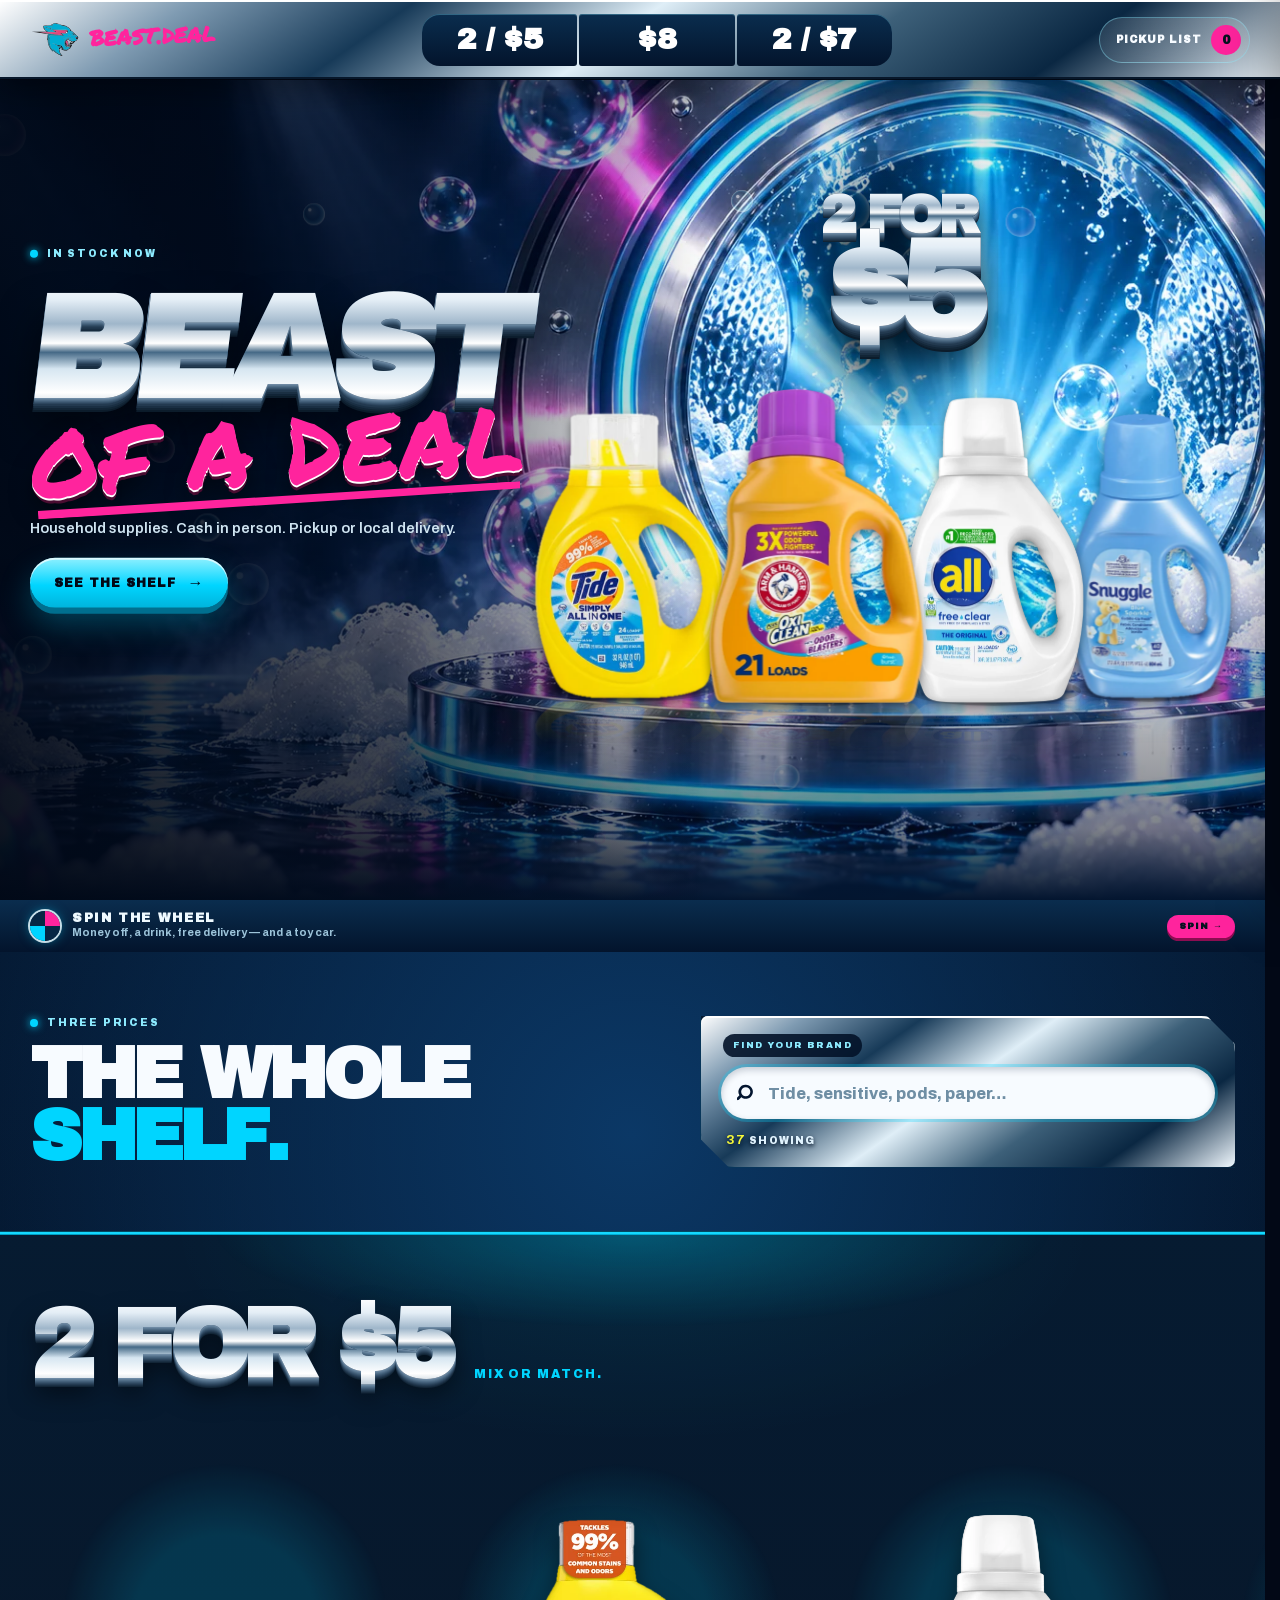
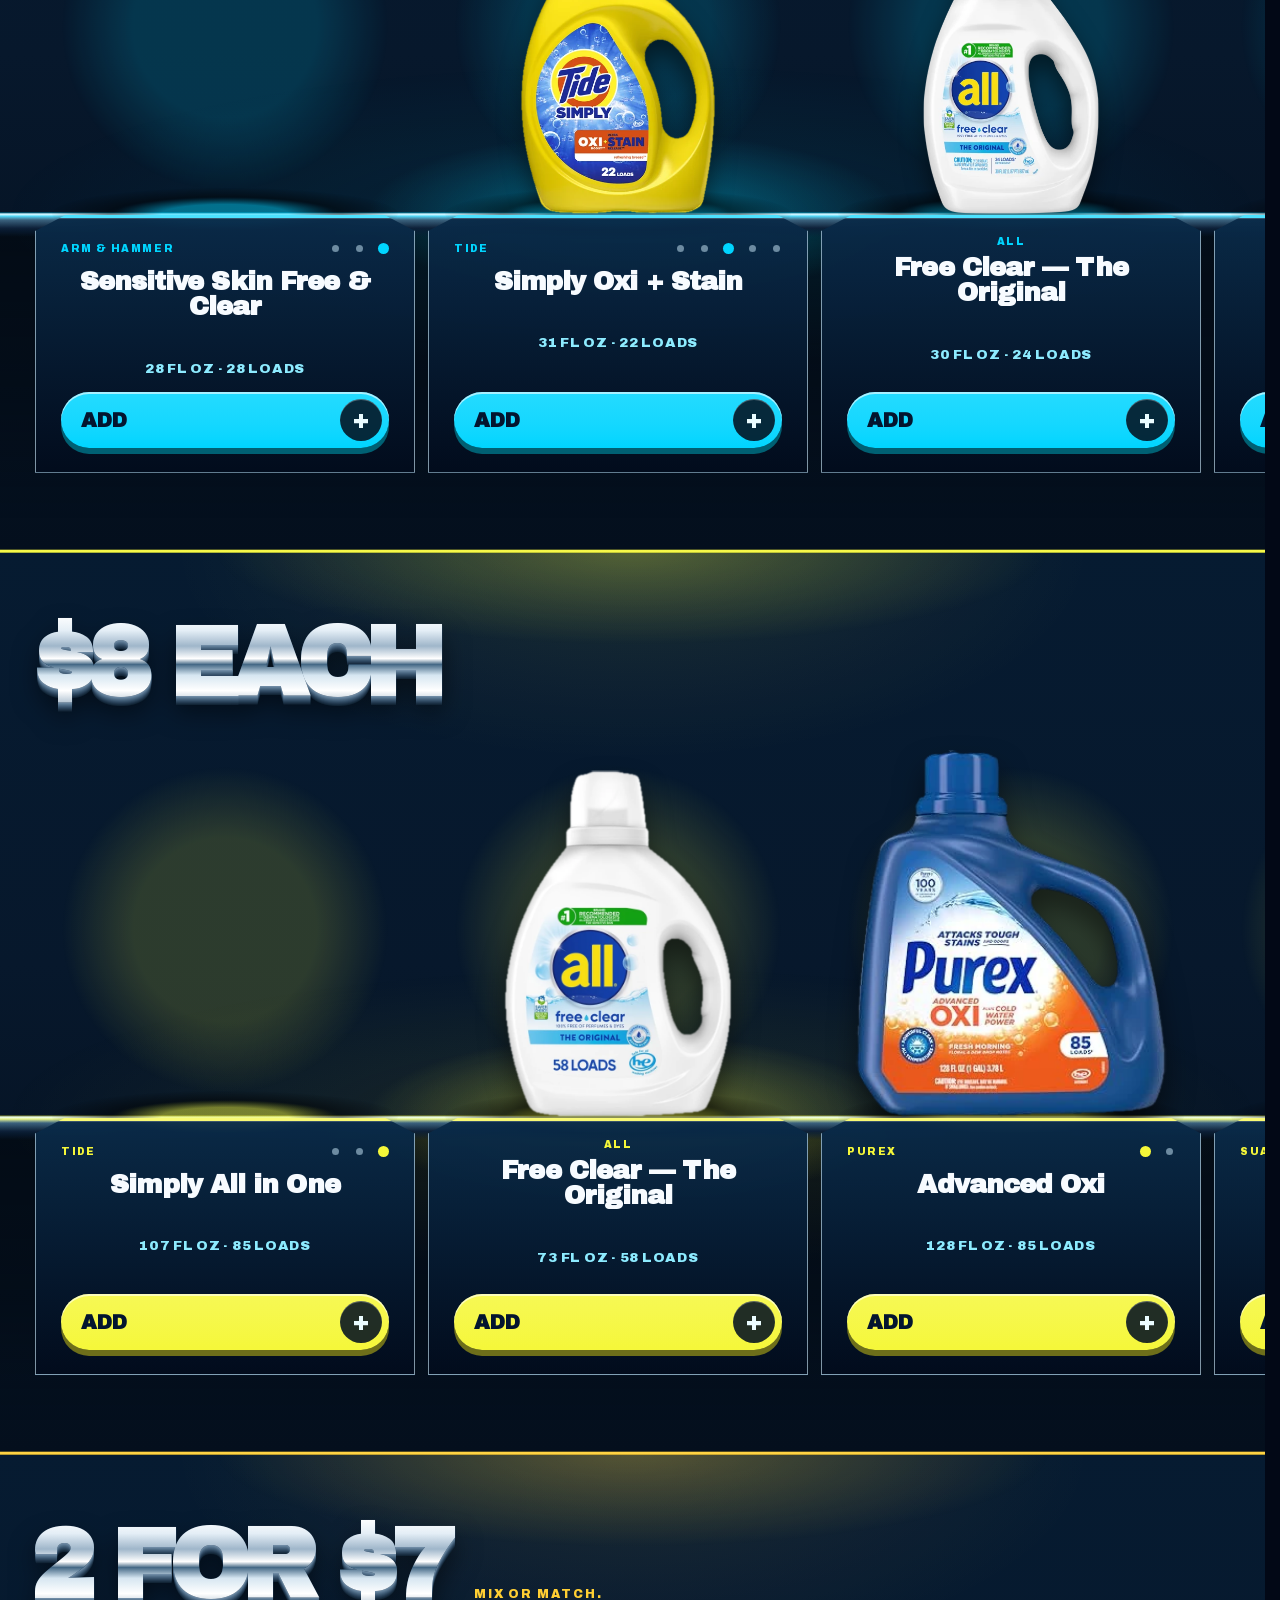
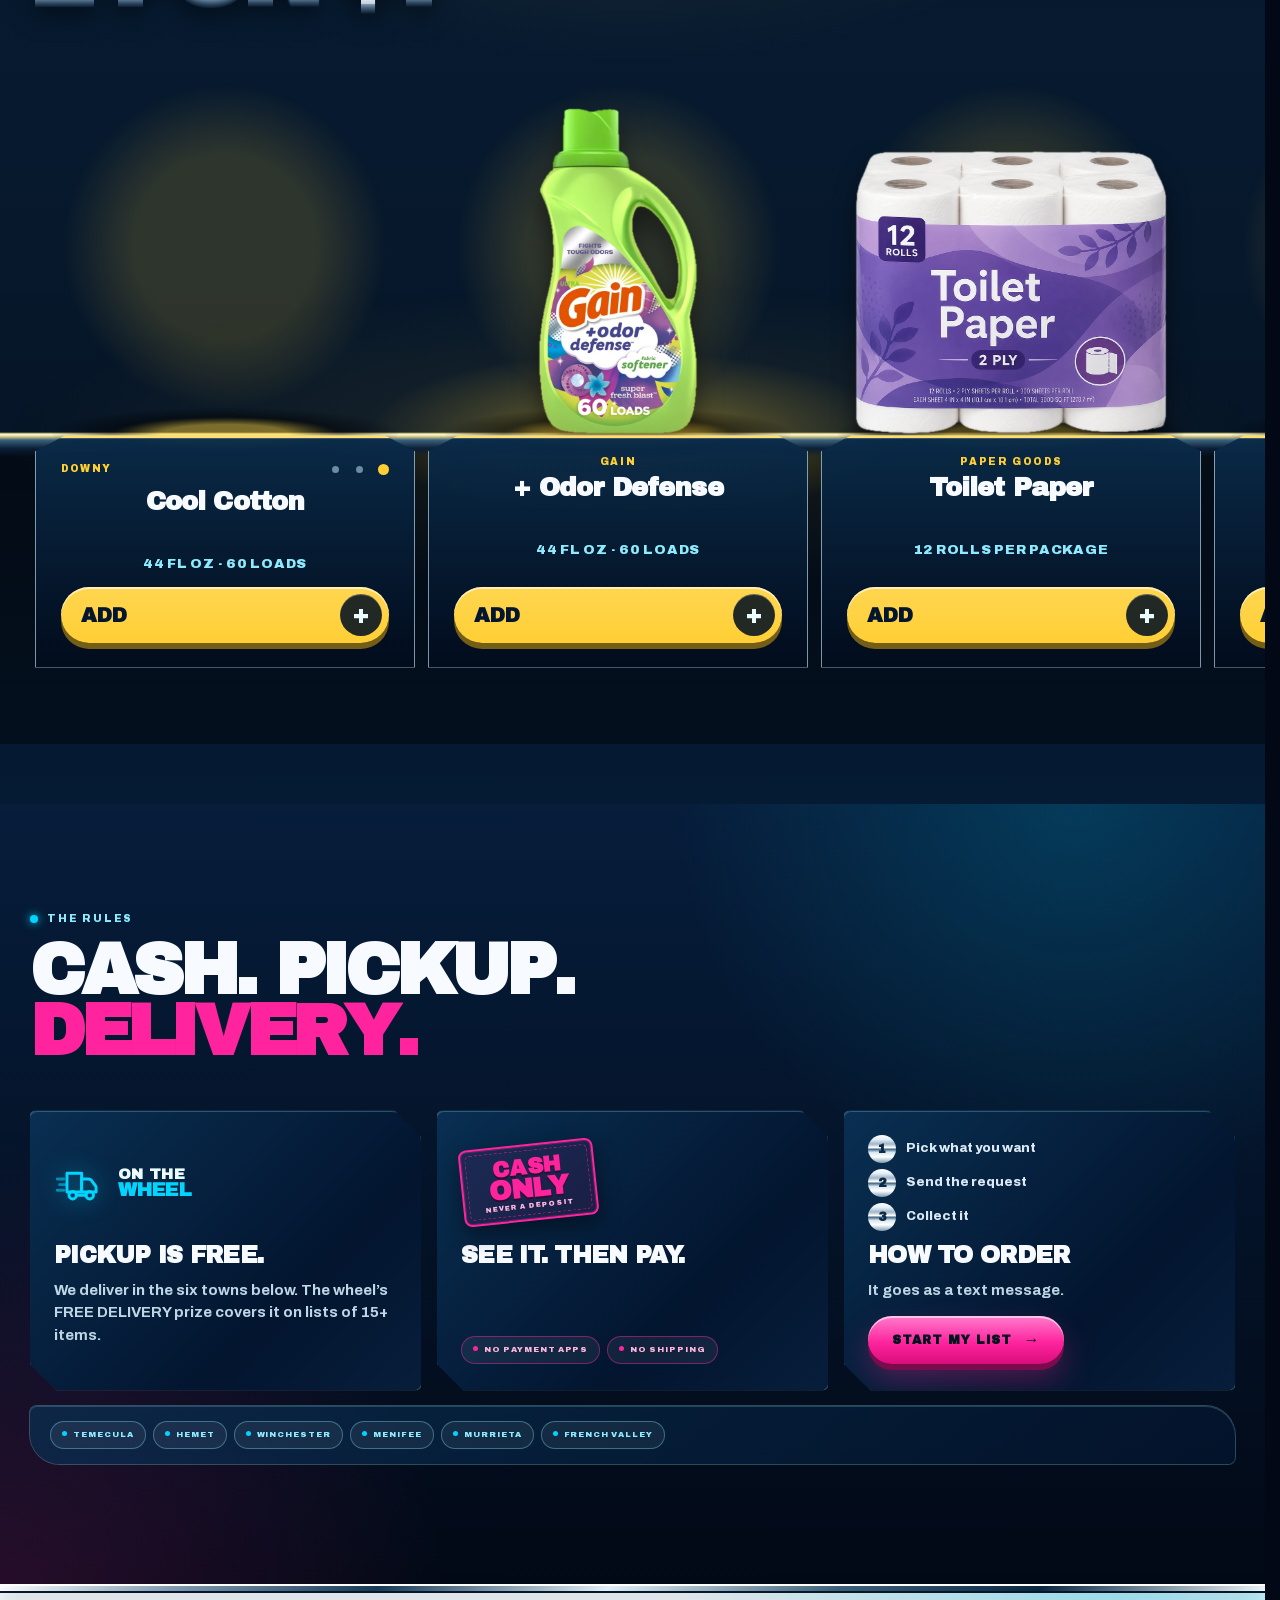
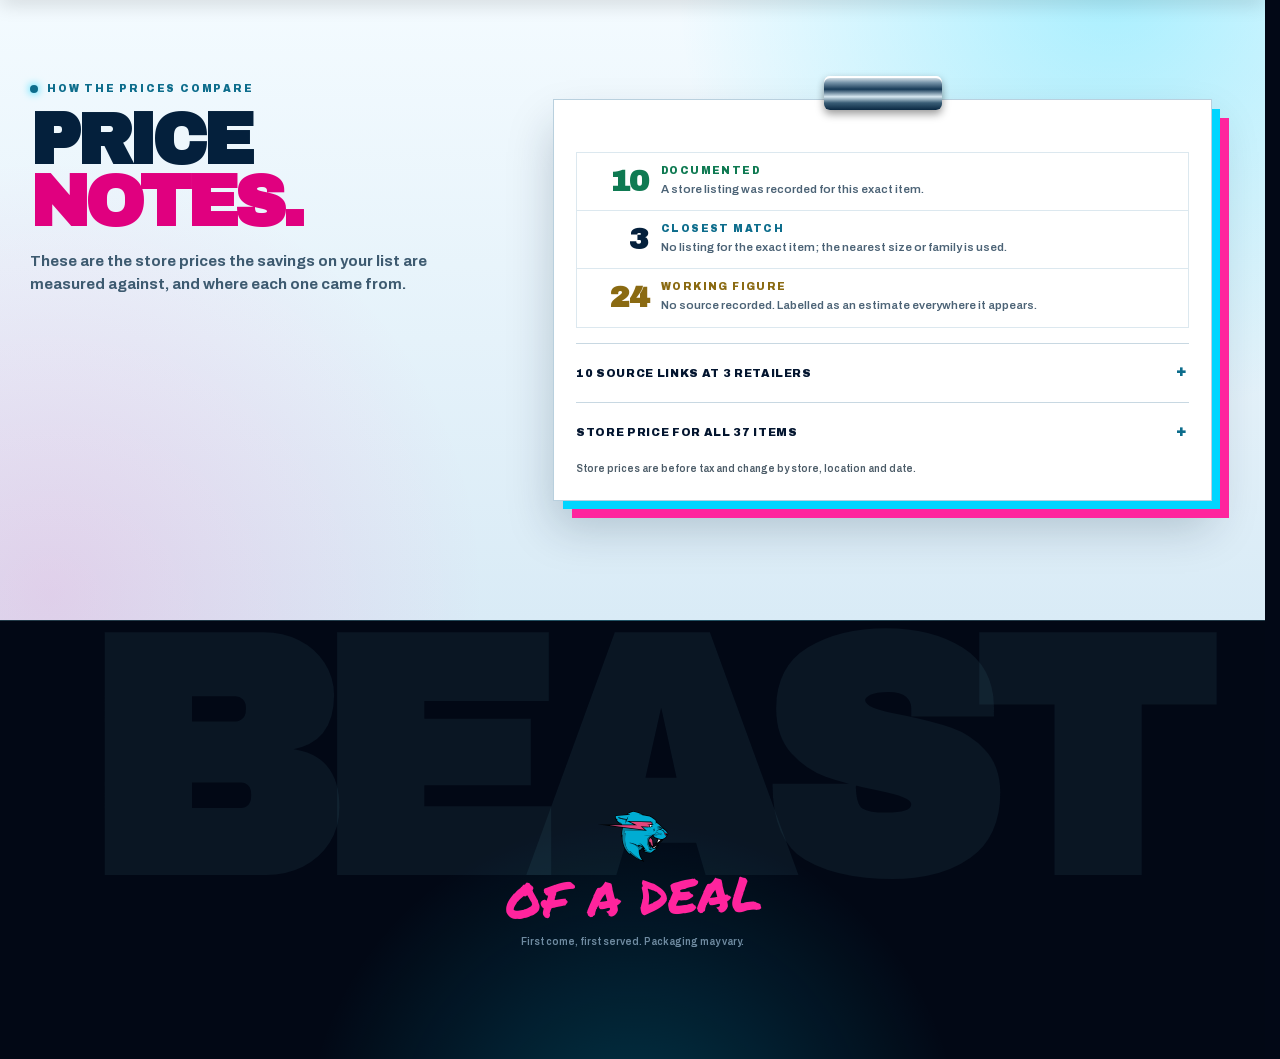
==== index.html @ a1e542bd "Make SEND TEXT MESSAGE the finish line, and lower the hero off the nav THE SEND BUTTON. Owner: "add " ====
<!doctype html>
<html lang="en" class="no-js">
<head>
  <meta charset="utf-8">
  <!-- `interactive-widget=resizes-content` is a CHROMIUM-ON-ANDROID viewport key.
       WebKit does not implement it, so it does NOT fix iOS — an earlier version
       of this comment said it did, which was wrong and is corrected here rather
       than quietly deleted. What it does buy: on Android Chrome the layout
       viewport now resizes when the keyboard opens, so `.request`
       (`max-height:calc(100svh - 22px)`, `overflow:auto`) can actually scroll
       CREATE THE REQUEST into view instead of leaving it behind the keyboard.
       **iOS IS STILL OPEN** and needs `100dvh` plus a `visualViewport` resize
       handler, or the submit row pinned outside the scrolling area. script.js
       already stopped auto-focusing the name field on a coarse pointer, which is
       what keeps the keyboard down until the shopper asks for it.
       COST, stated: on Android this fires a `window.resize` on every keyboard
       show/hide — including for the main-page search field — which re-solves the
       podium and re-measures the grids. Worth it for a checkout that works; if it
       proves noisy, the alternative is to remove the key and fix the dialog. -->
  <meta name="viewport" content="width=device-width, initial-scale=1, viewport-fit=cover, interactive-widget=resizes-content">
  <meta name="theme-color" content="#020816">
  <meta name="color-scheme" content="dark">
  <meta name="description" content="Beast Stock-Up: household supplies in stock now. Any two medium bottles $5, big sizes $8, paper goods and softener any two $7. Pickup or local delivery in six towns. Cash in person, never a deposit.">
  <meta property="og:type" content="website">
  <meta property="og:title" content="Beast Stock-Up — Stock-Up × MrBeast">
  <meta property="og:description" content="Household supplies, in stock now. Two medium bottles $5. Big sizes $8. Paper goods and softener, any two $7. Six towns, pickup or delivery, cash in person.">
  <!-- ABSOLUTE, because Open Graph requires it. This was a relative path, so
       Facebook, Slack, iMessage and X could not resolve it and EVERY share of
       the site rendered with no preview image at all. The asset itself is
       tracked and public and was never the problem. `publicUrl` in
       products.js could not have fixed this either: no JavaScript on this page
       reads it. (It stopped being null on 2026-09-14 and is now read at BUILD
       time by check-integrity.mjs and printed on the flyer -- but still by
       nothing at runtime, so the point above stands.) -->
  <meta property="og:url" content="https://beast.deal/">
  <meta property="og:image" content="https://beast.deal/assets/social-thumbnail.png">
  <meta property="og:image:secure_url" content="https://beast.deal/assets/social-thumbnail.png">
  <meta property="og:image:alt" content="Beast Stock-Up — any two medium bottles for $5.">
  <meta property="og:image:width" content="1200">
  <meta property="og:image:height" content="630">
  <meta name="twitter:card" content="summary_large_image">
  <title>Beast Stock-Up — Stock-Up × MrBeast household supplies</title>
  <link rel="canonical" href="https://beast.deal/">
  <link rel="icon" href="assets/favicon.svg" type="image/svg+xml">
  <link rel="icon" href="assets/favicon.png" type="image/png" sizes="512x512">
  <link rel="apple-touch-icon" href="assets/apple-touch-icon.png">
  <link rel="preload" href="assets/fonts/archivo-black.woff2" as="font" type="font/woff2" crossorigin>
  <link rel="preload" href="assets/fonts/archivo.woff2" as="font" type="font/woff2" crossorigin>
  <link rel="preload" href="assets/fonts/permanent-marker.woff2" as="font" type="font/woff2" crossorigin>
  <!-- These two must stay the exact complement of each other and must match the
       <picture> below and the CSS landscape band. `not all and (min-aspect-ratio:1/1)`
       is used rather than `(max-aspect-ratio:1/1)` so a perfectly square window
       preloads ONE plate and not both. -->
  <link rel="preload" href="assets/beast-lab/portal-mobile.webp" as="image" type="image/webp" media="(max-width:759.98px) and (max-aspect-ratio:0.9999/1)" fetchpriority="high">
  <link rel="preload" href="assets/beast-lab/portal-desktop.webp" as="image" type="image/webp" media="(min-aspect-ratio:1/1), (min-width:760px)" fetchpriority="high">
  <link rel="stylesheet" href="beast.css">
  <link rel="stylesheet" href="product-fit.css">
  <!-- THE SPLASH MUST NOT DEPEND ON ONE FILE. This line swaps no-js for js, which
       is what makes `html.no-js .boot{display:none}` stop applying — so from here
       on the ONLY things that can take the overlay down live inside beast.js. If
       that one request fails (a 404, a bad deploy, a connection that dies, a
       blocker) the visitor gets a full-screen splash forever, at z-index 2000,
       over a storefront that script.js has already built underneath it: every
       card, every price, every ADD button present, focusable and completely
       obscured. Found by an audit on 2026-09-12; blocking GSAP alone degrades
       correctly, so this was specific to the file that owns the dismissal.

       Two failsafes, here rather than in beast.js, because a failsafe inside the
       file it protects is not one:
         · the <script> tag's own onerror, which fires the moment the request
           fails and takes the splash down with no wait at all;
         · a deadline, for the case where the file loads but never runs (a parse
           error in a browser we did not test). beast.js clears it the instant it
           takes over, so this never fights the real boot sequence. -->
  <script>
    document.documentElement.classList.replace("no-js", "js");
    window.__bootFailsafe = function () {
      /* Record that the splash was already given up on. beast.js checks this
         before it re-adds `is-booting`: the two deadlines are anchored to
         different moments — this one to head-parse, beast.js's to whenever
         beast.js actually executes — so a file that arrives after 9 s would
         otherwise be met by a page that had already released, re-lock it
         (`is-booting` sets `overflow:hidden`) and hold it unscrollable with no
         splash showing. Measured at 2.0 s with beast.js delayed 11 s. */
      window.__bootReleased = true;
      var boot = document.querySelector("[data-boot]");
      if (boot) boot.remove();
      document.documentElement.classList.remove("is-booting");
      if (document.body) document.body.classList.remove("is-booting");
    };
    window.__bootDeadline = setTimeout(window.__bootFailsafe, 9000);
    addEventListener("error", window.__bootFailsafe);
    addEventListener("unhandledrejection", window.__bootFailsafe);
  </script>
  <script src="site-settings.js" defer></script>
  <script src="products.js" defer></script>
  <script src="prize-art.js" defer></script>
  <script src="script.js" defer></script>
  <script src="assets/vendor/gsap.min.js" defer></script>
  <script src="assets/vendor/ScrollTrigger.min.js" defer></script>
  <script src="beast.js" defer onerror="window.__bootFailsafe &amp;&amp; window.__bootFailsafe()"></script>
</head>
<body class="beast" id="top">
  <!-- Every <img> on this page carries draggable="false" in the MARKUP. An
       <img> is draggable by default, and a press-and-move on one starts the
       browser's own image-transfer gesture instead of scrolling the
       product row: a translucent ghost follows the pointer and the row stops
       tracking. That is the "grabbing side to side glitches badly" the owner
       reported twice. script.js also refuses every dragstart and beast.js
       disarms anything built later, but the attribute is the only one of the
       three that still holds when no script runs at all. -->
  <a class="skip-link" href="#shop">Skip to the products</a>

  <div class="boot" data-boot aria-hidden="true">
    <div class="boot-in">
      <img draggable="false" class="boot-panther" src="assets/beast-lab/mrbeast-panther.svg" alt="" width="150" height="107">
      <p class="boot-word"><span class="boot-beast"><span class="chrome chrome-md" data-text="BEAST">BEAST</span></span><span class="brush brush-sm">STOCK-UP</span></p>
    </div>
  </div>

  <header class="nav" data-nav>
    <a class="nav-brand" href="#top" aria-label="Beast of a Deal — beast.deal, back to top">
      <img draggable="false" class="nav-panther" src="assets/beast-lab/mrbeast-panther.svg" alt="" width="52" height="37">
      <!-- Owner, 2026-09-13: the small "www" above the domain is GONE, and the
           domain is nudged up to sit where the two-line lockup used to read
           from. An address without the "www" is how a domain is written now,
           and the second line was the only thing making this a stacked lockup
           rather than a name.
           NOTE FOR WHOEVER PICKS THIS UP: `beast.deal` RESOLVES — a root CNAME
           carrying it is committed and the site is live on it. `publicUrl` was
           null until 2026-09-14 and is now "https://beast.deal/", so the flyer
           prints the address and a real QR instead of a dashed placeholder.
           This stayed the owner's call and not a side effect of
           this change. This is the one on-screen surface that names it. -->
      <span class="nav-lockup"><span class="nav-stock">beast.deal</span></span>
    </a>
    <nav class="nav-links" aria-label="Sections">
      <a href="#shop" data-nav-link>IN STOCK</a>
      <a href="#how" data-nav-link>THE RULES</a>
      <a href="#sources" data-nav-link>PRICE NOTES</a>
    </nav>
    <button class="nav-list" type="button" data-open-cart aria-haspopup="dialog" aria-controls="pickup-list">
      <span>PICKUP LIST</span><b data-cart-count>0</b>
    </button>
    <!-- THE PRICE RAIL. It shares ONE grid cell with the thing it replaces —
         the beast.deal wordmark on a phone, the section links on a desktop —
         and the swap is opacity + visibility + a 6px transform. Nothing here
         touches a layout property, so the bar's height never moves and neither
         does scrollHeight or scrollY.
         It is STOWED until script.js says the shelves exist: these three hrefs
         point at sections script.js renders, and offering a jump to a section
         that was never built is the same defect as the SPIN button that could
         not spin. -->
    <!-- tabindex="-1": a scroll container is a tab stop in Firefox (always) and
         in Chrome 127+ (when it holds no focusable child), and the global
         :focus-visible ring then paints a lime rectangle around the whole
         container. Owner, 2026-09-15, screenshot of the $8 shelf. The links
         inside stay in the sequence; only the box around them leaves it.
         Belt rule in beast.css under the global :focus-visible. -->
    <nav class="stages" data-stages tabindex="-1" aria-label="Jump to a price stage">
      <a href="#deal-2-for-5" data-stage-link="2-for-5" aria-label="2 / $5 — jump to the two for five dollars shelf"><b>2 / $5</b></a>
      <a href="#deal-8-each" data-stage-link="8-each" aria-label="$8 — jump to the eight dollars each shelf"><b>$8</b></a>
      <a href="#deal-paper-2-for-7" data-stage-link="paper-2-for-7" aria-label="2 / $7 — jump to the two for seven dollars shelf"><b>2 / $7</b></a>
    </nav>
    <i class="nav-progress" data-progress aria-hidden="true"></i>
  </header>

  <main>
    <!-- ============================== HERO ============================== -->
    <section class="hero" data-hero>
      <div class="hero-scene" aria-hidden="true">
        <!-- THE PLATE IS CHOSEN BY ORIENTATION ALONE, and it must stay that way.
             These conditions have to match the CSS band that lays the hero out
             (`@media(min-aspect-ratio:1/1) and (max-height:640px)` in beast.css,
             which carries NO width condition) and the two preloads in <head>.
             Trap 15 in the master brief says to keep all three in sync and they
             fell out of it: session 6 correctly removed the width clause --
             "a short wide window is a landscape window whether it is 700px
             across or 930" -- and left `min-width:760px` here.

             AND THE SHAPE THAT MATTERS IS THE HERO'S, NOT THE WINDOW'S. The
             hero is `height:100vh; max-height:1000px`, so a 1144x1210 window
             gives a hero box of 1144x1000 -- LANDSCAPE -- while the window
             itself is portrait. Choosing on the window alone served the tall
             portrait plate into a wide short box: cover-fitting 941x1672 into
             1144x1000 scales it to 2033 px tall, so the painted podium landed
             at y=1579 in a frame ending at 1516 and the solver stood the
             line-up on a platform 63 px below the fold. Measured at 1144x1210:
             --pod-cy 1062.88 against a 1000 px hero, every bottle 107 px past
             the bottom, 31% of one sliced off by `overflow:hidden`. The owner
             reported it as "items getting clipped behind, the base is too low".
             The condition below is `(min-aspect-ratio:1/1), (min-width:760px)` — the same
             one the object-position rule and the two-column hero band use. THE
             THREE MUST STAY IDENTICAL. 760 is where a hero box is wide enough to
             hold a copy column beside the podium; below it the box is genuinely
             portrait and the portrait plate is right.

             The consequence was not subtle. At 720x450 (which is 1440x900 at
             200% browser zoom) and at 640x360, a LANDSCAPE window was served
             the 941x1672 PORTRAIT plate. podiumMetrics() then solved a correct
             ellipse for the wrong artwork: cover-scaling that plate into a
             450px-tall box put the disc at cy=165 with b=43, so the line-up was
             placed 34px tall -- 7.6% of the viewport against 35% everywhere
             else -- and two of the four bottles were hidden outright. -->
        <picture class="hero-plate">
          <source media="(min-aspect-ratio:1/1), (min-width:760px)" type="image/webp" srcset="assets/beast-lab/portal-desktop.webp">
          <source media="(min-aspect-ratio:1/1), (min-width:760px)" srcset="assets/beast-lab/portal-desktop.jpg">
          <source type="image/webp" srcset="assets/beast-lab/portal-mobile.webp">
          <img draggable="false" src="assets/beast-lab/portal-mobile.jpg" alt="" fetchpriority="high" width="941" height="1672">
        </picture>
        <canvas class="hero-bubbles" data-bubbles></canvas>
        <div class="hero-shade"></div>
        <div class="hero-flash" data-flash></div>
      </div>

      <!-- In the CENTRED bands (narrow, and any portrait tablet) the copy and the
           price stack in one flow column, because they cannot both be anchored
           absolutely: the copy's height scales with the VIEWPORT WIDTH (the
           wordmark is 17vw) while the price was pinned to 45% of the viewport
           HEIGHT, so a wide-but-short window printed the pink STOCK-UP straight
           through "2 FOR". Measured at 12 of 15 shapes, including 720x450 — which
           is 1440x900 at 200% browser zoom. In the two-column desktop band the
           wrapper is display:contents, so that layout is untouched. -->
      <div class="hero-column">
      <!-- .hero-copy is the LAYOUT box and carries the centring transform.
           .hero-copy-in is the MOTION box and is the only thing GSAP touches.
           They must stay separate: GSAP owns `transform` outright and erases any
           CSS transform on an element it animates, which is what moved this
           lockup 253 px down the page on first scroll and never put it back. -->
      <div class="hero-copy">
       <div class="hero-copy-in" data-hero-copy>
        <p class="kicker" data-hero-line><i></i>IN STOCK NOW</p>
        <h1 id="hero-title" class="hero-title" aria-label="Beast of a deal — Beast Stock-Up">
          <span class="hero-beast" data-hero-beast><span class="chrome chrome-xl" data-text="BEAST">BEAST</span></span>
          <!-- THE SLOGAN, not the business name. Owner, 2026-09-12: "we will do
               the 'beast of a deal' slogan in the main view, instead of
               Stock-Up." So the HERO carries the pitch and everything else
               carries the identity. CORRECTED 2026-09-15: of the five surfaces
               this used to list, only the BOOT SCREEN still says STOCK-UP. The
               nav lockup reads beast.deal, the footer mark reads OF A DEAL, the
               copied request's title line was deleted on 2026-09-14, and the
               collab pill was deleted outright on 2026-09-15 at the owner's
               instruction. The panther stays on every surface it was already on. This is the one surface that is an
               advertisement rather than a name. -->
          <span class="hero-stockup" data-hero-stock><span class="brush">OF A DEAL</span></span>
        </h1>
        <p class="hero-sub" data-hero-line>Household supplies. Cash in person. Pickup or local delivery.</p>
        <!-- One button. "SEE WHAT'S IN STOCK" sat next to a nav link reading
             IN STOCK and a kicker reading IN STOCK NOW, and the second button
             said THE RULES beside a nav link saying THE RULES. -->
        <div class="hero-cta" data-hero-line>
          <a class="btn btn-cyan" href="#shop"><span>SEE THE SHELF</span><i>→</i></a>
        </div>
       </div>
      </div>

      <!-- The price block is a DECK. All three price stages occupy the same
           grid cell, so the box is the size of the widest one and a stage change
           can never move a pixel of layout. Only stage one is in the markup: the
           other two, and the dial that drives them, are built by beast.js once
           the hero has settled, so a no-JS, no-GSAP or reduced-motion visit gets
           a complete, honest, static first screen and the cold load carries four
           bottle images rather than twelve. -->
      <div class="hero-price">
       <span class="hero-price-in" data-hero-price>
        <span class="hero-deck" data-price-deck>
         <span class="hero-price-card is-live" data-price-card="2-for-5" role="img" aria-label="Any two medium bottles for five dollars, mix or match">
          <span class="hero-price-line"><span class="chrome chrome-price" data-text="2 FOR" aria-hidden="true">2 FOR</span></span>
          <span class="hero-price-line"><span class="chrome chrome-price chrome-huge" data-text="$5" aria-hidden="true">$5</span></span>
         </span>
        </span>
       </span>
      </div>

      </div>

      <!-- The stage is the whole hero box, because the bottles are placed on
           the chrome podium that is painted into the background plate, and where
           that podium lands depends on how object-fit:cover crops the plate at
           this exact viewport. beast.js measures it and writes --pod-cx/cy/a/b;
           every bottle's x, width, height, stand height and paint order are
           derived from that ellipse, so the line-up stands ON the podium and
           follows its curve at any window shape, including mid-drag.
           .hero-bottle is the LAYOUT box and carries the centring transform.
           .hero-bottle-in is the MOTION box and the only thing GSAP touches —
           GSAP owns transform outright and would erase the centring. -->
      <div class="hero-stage" data-stage role="group" aria-label="What is on the podium">
        <span class="hero-glow" data-hero-glow aria-hidden="true"></span>
        <span class="hero-sweep" data-hero-sweep aria-hidden="true"></span>
        <div class="hero-set is-live" data-hero-set="2-for-5">
          <span class="hero-bottle" data-bottle-id="tide-simply-all-in-one-24-loads">
            <span class="hero-bottle-in" data-hero-bottle>
              <i class="hero-cast" aria-hidden="true"></i>
              <img draggable="false" class="hero-reflect" src="assets/products-master/tide-simply-all-in-one-24-loads.webp" alt="" aria-hidden="true">
              <img draggable="false" data-hero-product src="assets/products-master/tide-simply-all-in-one-24-loads.webp" alt="Tide Simply All in One detergent, 24 loads" width="308" height="464" fetchpriority="high">
            </span>
          </span>
          <span class="hero-bottle" data-bottle-id="arm-hammer-odor-blasters-21-loads">
            <span class="hero-bottle-in" data-hero-bottle>
              <i class="hero-cast" aria-hidden="true"></i>
              <img draggable="false" class="hero-reflect" src="assets/products-master/arm-hammer-odor-blasters-21-loads.webp" alt="" aria-hidden="true">
              <img draggable="false" data-hero-product src="assets/products-master/arm-hammer-odor-blasters-21-loads.webp" alt="Arm and Hammer Plus OxiClean Odor Blasters detergent, 21 loads" width="465" height="680" fetchpriority="high">
            </span>
          </span>
          <span class="hero-bottle" data-bottle-id="all-free-clear-original-30oz">
            <span class="hero-bottle-in" data-hero-bottle>
              <i class="hero-cast" aria-hidden="true"></i>
              <img draggable="false" class="hero-reflect" src="assets/products-master/all-free-clear-original-30oz.webp" alt="" aria-hidden="true">
              <img draggable="false" data-hero-product src="assets/products-master/all-free-clear-original-30oz.webp" alt="all Free Clear The Original detergent, 24 loads" width="350" height="594" fetchpriority="high">
            </span>
          </span>
          <span class="hero-bottle" data-bottle-id="snuggle-blue-sparkle-40-loads">
            <span class="hero-bottle-in" data-hero-bottle>
              <i class="hero-cast" aria-hidden="true"></i>
              <img draggable="false" class="hero-reflect" src="assets/products-master/snuggle-blue-sparkle-40-loads.webp" alt="" aria-hidden="true">
              <img draggable="false" data-hero-product src="assets/products-master/snuggle-blue-sparkle-40-loads.webp" alt="Snuggle Blue Sparkle fabric softener, 40 loads" width="332" height="582" fetchpriority="high">
            </span>
          </span>
        </div>
      </div>
    </section>

    <!-- ============================== THE WHEEL ==============================
         This band used to be a marquee looping five facts that the page already
         states in full further down — the deposit rule is in THE RULES, the
         product count is the shop head, pickup and delivery are a whole plate.
         It was the single worst repetition on the site, and it stuttered on
         every loop because the track carried a 20 px left padding that the
         -33.333% translation did not account for. It is a prize wheel now. -->
    <div class="spin-band" data-spin-band>
      <button class="spin-invite" type="button" data-open-wheel aria-haspopup="dialog" aria-controls="wheel-dialog">
        <span class="spin-badge" aria-hidden="true"><i></i><i></i><i></i><i></i></span>
        <span class="spin-copy"><b data-spin-title>SPIN THE WHEEL</b><small data-spin-sub>Money off, a drink, free delivery — and a toy car.</small></span>
        <span class="spin-go" data-spin-go aria-hidden="true">SPIN →</span>
      </button>
    </div>

    <!-- ============================== SHOP ============================== -->
    <section class="shop" id="shop" aria-labelledby="shop-title">
      <!-- THE PRICE RAIL MOVED INTO THE HEADER, 2026-09-13. Owner, with a
           screenshot of the two stacked bars: "when scrolling these 2 should
           become one". Same markup, same three links, same aria-labels — it is
           a child of <header class="nav"> now, so the page has exactly ONE bar
           pinned to the top of the viewport instead of two. The arithmetic and
           the reason this also removes a second, independent source of the
           iPhone rattle are on .stages in beast.css.
           The sentinel below is what tells script.js the shop has arrived. -->
      <i class="shop-dock" data-shop-dock aria-hidden="true"></i>
      <header class="shop-head">
        <div>
          <p class="kicker" data-reveal><i></i>THREE PRICES</p>
          <h2 id="shop-title" class="display" data-split>THE WHOLE<br><span class="accent">SHELF.</span></h2>
        </div>
        <div class="console" data-reveal>
          <label for="product-search">FIND YOUR BRAND</label>
          <div class="console-field">
            <svg viewBox="0 0 24 24" aria-hidden="true"><path fill="currentColor" d="M10.5 2a8.5 8.5 0 1 1-5.3 15.1l-3 3a1.6 1.6 0 0 1-2.3-2.3l3-3A8.5 8.5 0 0 1 10.5 2Zm0 3a5.5 5.5 0 1 0 0 11 5.5 5.5 0 0 0 0-11Z"/></svg>
            <input id="product-search" type="search" data-search autocomplete="off" placeholder="Tide, sensitive, pods, paper…">
            <button type="button" data-clear-search hidden>CLEAR</button>
          </div>
          <!-- 38, not a smaller number typed once and left behind. script.js overwrites
               this on first render, so it is only ever read by someone whose JS has not
               run -- which is exactly the visitor who cannot be corrected later. It said
               31 while the shelf held 38. Nothing guards it; keep it equal to the product
               count in products.js. -->
          <p role="status"><strong data-results-count>37</strong> SHOWING<span data-stage-count></span></p>
        </div>
      </header>

      <div class="shelves" data-product-sections>
        <noscript><section class="noscript"><h2>The three price stages</h2><p>Medium bottles 2 for $5, or $3 for one · big sizes $8 each · paper goods and softener, any 2 for $7.</p><p>JavaScript is required to browse individual products and build a pickup list.</p></section></noscript>
      </div>

      <section class="empty-results" data-empty-results hidden>
        <span>?</span><h2>NO MATCHES</h2>
        <p>Try a brand, a scent or a size.</p>
        <button type="button" data-clear-search>SHOW EVERYTHING</button>
      </section>

      <!-- A SEARCH THAT FINDS NOTHING AND A CATALOGUE THAT NEVER ARRIVED ARE NOT
           THE SAME EVENT, and until now the page said "0 SHOWING · NO MATCHES"
           for both: if products.js failed, script.js fell back to an empty array
           and the visitor was told, over a working hero and a working pickup
           list, that a shop with 38 products in it had nothing in it. That is
           the one thing on this page that could be called a lie.

           It says so plainly instead, and it offers the number, which is typed
           into the markup here for the same reason it is typed into the rules
           plate — so it survives every script on the page failing. -->
      <section class="shelf-error" data-shelf-error hidden>
        <span>!</span><h2>THE SHELF DID NOT LOAD</h2>
        <p>That is my end, not yours. Reload the page — or text me and I will tell you what I have.</p>
        <a class="btn btn-cyan" href="sms:+13233019200"><span>TEXT (323) 301-9200</span></a>
      </section>
    </section>

    <!-- ============================== THE RULES ============================== -->
    <section class="rules" id="how" aria-labelledby="rules-title">
      <header class="rules-head">
        <p class="kicker" data-reveal><i></i>THE RULES</p>
        <h2 id="rules-title" class="display" data-split>CASH. PICKUP.<br><span class="accent">DELIVERY.</span></h2>
      </header>
      <div class="plates" data-plates>
        <!-- "WHERE I GO" is gone at the owner's instruction, 2026-09-12, and so
             is the dial that counted to twenty: there is no twenty any more. The
             only free delivery is the wheel prize, so the plate says that and
             the six towns become the body of it rather than a footnote under a
             gauge. -->
        <article class="plate plate-delivery">
          <!-- The medallion slot the gauge used to fill. Every plate has one and
               they are what put the three headings on one line; leaving this one
               empty would be the blank space the brief forbids. It carries the
               delivery mark from the prize set, because the wheel is now the
               only way this fee is waived — the plate and the wheel are the same
               fact. Hidden with no JavaScript, where the sprite never mounts,
               and the slot collapses rather than standing empty. -->
          <div class="plate-medal" aria-hidden="true">
            <svg class="plate-medal-art" focusable="false"><use href="#prize-free-delivery"></use></svg>
            <b>ON THE<i>WHEEL</i></b>
          </div>
          <h3>PICKUP IS FREE.</h3>
          <p>We deliver in the six towns below. The wheel&rsquo;s FREE DELIVERY prize covers it on lists of 15+ items.</p>
        </article>
        <article class="plate plate-cash">
          <div class="stamp-slot"><div class="cash-stamp" aria-hidden="true">
            <span class="stamp-ring"></span><b>CASH<i>ONLY</i></b><small>NEVER A DEPOSIT</small>
          </div></div>
          <h3>SEE IT. THEN PAY.</h3>
          <ul class="chips chips-pink"><li>NO PAYMENT APPS</li><li>NO SHIPPING</li></ul>
        </article>
        <article class="plate plate-order">
          <ol class="mini-steps"><li><b>1</b>Pick what you want</li><li><b>2</b>Send the request</li><li><b>3</b>Collect it</li></ol>
          <h3>HOW TO ORDER</h3>
          <!-- THE NUMBER IS NOT PRINTED HERE ANY MORE. Owner, 2026-09-13, of
               the sentence that used to sit here: "don't display my phone
               number like that. only under checkout as it currently is."
               This line names the CHANNEL and the checkout carries the number.

               The quotation above deliberately does NOT repeat the number.
               check-integrity.mjs scans this section INCLUDING comments, and it
               is right to: an HTML comment is served to every visitor and sits
               in a public GitHub repo, so a number in one is just as scrapeable
               as a number on the page. Trap 47 — a comment can fail the build.

               WHAT THIS GIVES UP, ON PURPOSE, AND THE OWNER SHOULD KNOW IT:
               the number was typed into this markup in the first place because
               beast.js used to be the only thing that wrote it, so blocking one
               124 KB motion file left this plate with a hole where the only way
               to reach the business should be. The sentence still survives a
               dead beast.js — but a visitor with NO JavaScript at all can no
               longer read a number anywhere on this page, because the checkout
               that carries it is script-built. The `sms:` link in the
               catalogue-failure panel above is the one static route left, and
               it is hidden unless products.js fails.
               beast.js still writes this line from SITE_CONFIG, so the config
               is still the source of truth; this is what survives if the script
               never arrives. `check-integrity.mjs` now asserts the INVERSE of
               what it used to: that no phone number is printed here at all. -->
          <p class="channel-line" data-contact-slot><span data-contact-value>It goes as a text message.</span><span data-pickup-value></span></p>
          <a class="btn btn-pink" href="#shop"><span>START MY LIST</span><i>→</i></a>
        </article>
        <!-- The six towns used to be six chips at the bottom of the delivery
             plate, and they were 110 px of it. Measured: with them there the
             three plates' natural heights spread 92 px at 1440 and 150 px at
             1024, and because the owner asked for one height that spread became
             a 104 px hole in the middle of the CASH plate and a 142 px hole in
             HOW TO ORDER — the "blank leftovers" they reported. Without them the
             spread is 20 px, which reads as padding. They are a full-width row
             of their own now, which is also more room than a footnote in one
             plate: where delivery goes is a headline fact, not a detail. -->
        <div class="plates-towns">
          <ul class="chips" data-towns><li>TEMECULA</li><li>HEMET</li><li>WINCHESTER</li><li>MENIFEE</li><li>MURRIETA</li><li>FRENCH VALLEY</li></ul>
        </div>
      </div>
    </section>

    <!-- ============================== SOURCES ============================== -->
    <section class="sources" id="sources" aria-labelledby="sources-title" data-comparison-section>
      <div>
        <p class="kicker" data-reveal><i></i>HOW THE PRICES COMPARE</p>
        <h2 id="sources-title" class="display" data-split>PRICE<br>NOTES.</h2>
        <p data-reveal>These are the store prices the savings on your list are measured against, and where each one came from.</p>
      </div>
      <div class="receipt" data-reveal data-price-sources><p>Price notes load with the catalog.</p></div>
    </section>
  </main>

  <footer class="footer">
    <div class="footer-giant" aria-hidden="true" data-giant>BEAST</div>
    <div class="footer-in">
      <!-- BEAST is already 360 px tall behind this mark. Printing it a second
           time 40 px lower was the wordmark competing with its own watermark. -->
      <!-- The accessible name must CONTAIN the visible label (WCAG 2.5.3, level A),
           or a Voice Control user saying "click of a deal" — the only words on it —
           reaches nothing. It read "Beast Stock-Up — back to top", which shares not
           one word with "OF A DEAL". `.nav-brand` above already gets this right. -->
      <a class="footer-mark" href="#top" aria-label="OF A DEAL — Beast Stock-Up, back to top"><img draggable="false" src="assets/beast-lab/mrbeast-panther.svg" alt="" width="76" height="55"><i>OF A DEAL</i></a>
      <!-- "While supplies last." is gone. It is half of the line the owner threw
           out by name — "'real bottles · while supplies last' — nah, wtf is that.
           Come on, judge your own work." — and it said the same thing as the line
           directly under it, in worse words. `data-inventory-line` went with it:
           no script in the project ever read that hook. -->
      <small>First come, first served. Packaging may vary.</small>
    </div>
  </footer>

  <!-- ============================== PICKUP LIST ============================== -->
  <!-- `aria-hidden` + `tabindex="-1"`: while the drawer is open this is the only
       non-inert focusable outside it, but the Tab interceptor in script.js wraps
       focus WITHIN `.drawer`, so no keyboard user can ever land on it. A screen
       reader still met an `inset:0` button named "Close pickup list", duplicating
       the × two swipes away. It is a click target for a pointer, nothing more.
       This is NOT the aria-hidden-on-a-focusable failure: it is not reachable. -->
  <button class="drawer-scrim" type="button" data-scrim hidden tabindex="-1" aria-hidden="true"></button>
  <aside class="drawer" id="pickup-list" data-cart-drawer role="dialog" aria-modal="true" aria-labelledby="drawer-title" aria-hidden="true">
    <header>
      <img draggable="false" class="drawer-mark" src="assets/beast-lab/mrbeast-panther.svg" alt="" width="42" height="30">
      <div><h2 id="drawer-title">PICKUP LIST<b data-cart-count>0</b></h2></div>
      <button type="button" data-close-cart aria-label="Close pickup list">×</button>
    </header>
    <!-- `role="status"`: this bar is the ONLY explanation for MAKE MY REQUEST
         going unavailable, and it appeared silently. A shopper pressing "−" on a
         2-for-$5 line got the total flipped to "—" and the checkout taken away
         with no sound at all. WCAG 4.1.3 Status Messages. -->
    <div class="pair-status" role="status" data-pair-status hidden></div>
    <!-- tabindex="-1", 2026-09-15: this is the one that fires inside the
         drawer. 390x547 of lime ring on the first Tab in Firefox, same defect
         as the product rows. Every line carries its own +/- and remove
         buttons, so nothing here stops being reachable. -->
    <div class="cart-lines" data-cart-items tabindex="-1"></div>
    <div class="cart-empty" data-cart-empty>
      <img draggable="false" class="cart-empty-mark" src="assets/beast-lab/mrbeast-panther.svg" alt="" width="96" height="69">
      <h3>NOTHING ON THE LIST</h3>
      <button type="button" data-close-cart>BACK TO THE SHELF</button>
    </div>
    <div class="cart-summary" data-cart-footer tabindex="-1" hidden>
      <div class="cart-total"><span>Cash total</span><strong data-cart-total>$0.00</strong></div>

      <!-- One line, two facts. The claw rip is the transition from the store
           price to the saving; both stay readable afterwards, so a screenshot,
           a reduced-motion visit and a JavaScript-free visit all tell the whole
           truth without any animation having run. -->
      <div class="savings-rip" data-comparison-row data-savings-rip>
        <i class="rip-claw" data-rip-claw aria-hidden="true"></i>
        <p class="rip-headline"><span>You save</span><b data-cart-savings>$0.00</b></p>
        <p class="rip-store">Same items in a store <s data-cart-retail>$0.00</s> + tax<i data-store-estimated hidden> · estimated prices</i></p>
      </div>

      <!-- Written by the wheel, read by the request text. It is never part of
           the arithmetic: the seller applies it in person, so a prize can never
           silently change a number the shopper is quoted. -->
      <p class="prize-line" data-prize-line hidden><span class="prize-line-slot" data-prize-art hidden aria-hidden="true"></span><b data-prize-label></b><span data-prize-sub></span></p>

      <!-- The meter used to count every list toward twenty. There is no
           twenty: it appears only when a FREE DELIVERY prize is in hand and
           this list is still short of what that prize needs. With no prize the
           slot is EMPTY and collapses: the fee sentence was deleted on
           2026-09-15 at the owner's instruction ("just delivery period. Pickup
           period.") and deliveryMessage() returns "" for that branch. -->
      <div class="delivery-row" data-delivery-row>
        <div class="delivery-meter" data-delivery-meter hidden>
          <p><b data-delivery-left>0</b> more items to use FREE DELIVERY</p>
          <i aria-hidden="true"><span data-delivery-fill></span></i>
        </div>
        <!-- ONE sentence, written whole by script.js. It used to be a template
             with a <b> slot in it, and with the meter above and the prize line
             above that, a shopper short of the FREE DELIVERY prize was told the
             same thing three times in 60 px: "Needs 15 items · 11 more", then
             "11 MORE ITEMS TO USE FREE DELIVERY", then "free at 15 items · 11
             more". The brief is explicit that every repeated phrase is a
             defect. The delivery row owns this story now and the prize line
             steps out of the way whenever the prize is the delivery one. -->
        <!-- EMPTY AND HIDDEN ON PURPOSE, 2026-09-14. The sentence that used to be
             typed here -- "Delivery is a small fee, not in this total. Pickup is
             always free." -- was deleted at the owner's instruction; pickup is
             what they prefer and the line said the obvious twice. The ELEMENT
             stays because script.js still writes the messages that carry real
             news into it ("Delivery is free on this list", "Pickup only --
             delivery is not running at the moment"), and it now starts hidden
             so a visitor with no JavaScript sees no hole where a sentence was.
             It really does collapse: `beast.css` carries a top-level
             `[hidden]{display:none!important}`, which outranks this element's
             own `display:block`. An earlier draft of this comment claimed the
             opposite and a matching `.delivery-below[hidden]` rule was added to
             "fix" it; both were wrong and both are gone. The ROW's dead 11px
             margin is the thing that needed a rule, and it has one. -->
        <small class="delivery-below" data-delivery-below data-delivery-status hidden></small>
        <div class="delivery-stamp" data-delivery-stamp hidden role="img" aria-label="Free delivery — you won it and this list is long enough">
          <span class="stamp-ring" aria-hidden="true"></span>
          <b>FREE<i>DELIVERY</i></b>
          <small data-delivery-stamp-min>WON ON THE WHEEL</small>
        </div>
      </div>

      <button type="button" data-checkout>MAKE MY REQUEST →</button>
      <small data-checkout-note>Cash after you see the items.</small>
    </div>
  </aside>

  <!-- ============================== THE WHEEL ==============================
       A native <dialog>, like the request dialog. The wheel itself is SVG so
       the labels stay crisp at any size and any DPR. The winning segment is
       drawn FIRST, from the weight table in products.js, and the rotation is
       then computed to land on it — never the other way round, which is what
       makes the result testable. Segment geometry is built by beast.js and is
       exactly proportional to the odds: a 1% prize is a 3.6-degree sliver and
       is drawn as one, with its mark on a flag outside the rim so it can still
       be read. Widening a jackpot wedge to make it legible would show a shopper
       better odds than the wheel is actually running. -->
  <dialog class="wheel-dialog" id="wheel-dialog" data-wheel-dialog aria-labelledby="wheel-title">
    <div class="wheel-in">
      <header>
        <div><p data-wheel-eyebrow>ONE SPIN A DAY · HONORED IN PERSON</p><h2 id="wheel-title">SPIN THE WHEEL</h2></div>
        <button type="button" data-close-wheel aria-label="Close the wheel">×</button>
      </header>
      <div class="wheel-stage" data-wheel-stage>
        <span class="wheel-floor" aria-hidden="true"></span>
        <div class="wheel-disc" data-wheel-disc><svg viewBox="0 0 260 260" aria-hidden="true" focusable="false" data-wheel-svg></svg></div>
        <span class="wheel-hub" aria-hidden="true"><img draggable="false" src="assets/beast-lab/mrbeast-panther.svg" alt="" width="34" height="25"></span>
        <span class="wheel-needle" aria-hidden="true" data-wheel-needle><i></i></span>
        <ul class="visually-hidden" data-wheel-list></ul>
      </div>
      <p class="wheel-result" data-wheel-result role="status"></p>
      <button class="btn btn-pink wheel-go" type="button" data-spin><span>SPIN</span><i>→</i></button>
      <!-- THE ODDS ARE NOT PUBLISHED. Owner, 2026-09-12: "for me only to know,
           shouldn't be known to public." The wheel is still drawn from the real
           weights — a 1% prize is a 3.6-degree sliver and is drawn as one — so
           nobody is shown better odds than they are getting; the numbers are
           simply not printed. They live on the internal bench, wheel-lab.html,
           which is noindex. Do not put them back here without asking. -->
      <small class="wheel-note">Nothing is charged or reserved here. Tell me what you won when you collect.</small>
    </div>
  </dialog>

  <!-- ============================== THE TICKET ==============================
       Shown only on a win. It is a separate dialog from the wheel so the debug
       page at wheel-lab.html can open it on its own for any prize, and so the
       wheel does not have to be on screen for a prize to be re-shown later.
       Everything a shopper needs is markup, not animation: the prize, the art,
       and the terms sentence from products.js. The foil, the tilt and the
       glint are added by beast.js and removing them costs no information. -->
  <dialog class="ticket-dialog" data-ticket-dialog aria-labelledby="ticket-title">
    <div class="ticket-stage" data-ticket-stage>
      <span class="ticket-rays" aria-hidden="true"></span>
      <div class="ticket" data-ticket data-tone="gold">
        <span class="ticket-foil" aria-hidden="true"></span>
        <span class="ticket-glint" aria-hidden="true"></span>
        <div class="ticket-main">
          <p class="ticket-eyebrow"><img draggable="false" src="assets/beast-lab/mrbeast-panther.svg" alt="" width="22" height="16">BEAST STOCK-UP · YOU WON</p>
          <span class="ticket-art" data-ticket-art aria-hidden="true"></span>
          <h2 id="ticket-title" data-ticket-label>PRIZE</h2>
          <p class="ticket-terms" data-ticket-terms></p>
        </div>
        <div class="ticket-stub">
          <b data-ticket-note></b>
          <small>SHOW THIS WHEN YOU COLLECT</small>
        </div>
      </div>
    </div>
    <div class="ticket-actions">
      <button class="btn btn-cyan" type="button" data-ticket-list><span>PUT IT ON MY LIST</span><i>→</i></button>
      <button class="ticket-done" type="button" data-close-ticket>DONE</button>
    </div>
  </dialog>

  <dialog class="request" data-checkout-dialog aria-labelledby="request-title">
    <form data-order-form>
      <header><div><p>NO PAYMENT TAKEN HERE</p><h2 id="request-title">YOUR REQUEST</h2></div><button type="button" data-close-dialog aria-label="Close the request">×</button></header>
      <label>Your name<input name="name" required autocomplete="name" maxlength="80"></label>
      <label>Pickup or delivery<select name="fulfillment"><option>Pickup</option><option>Local delivery</option></select></label>
      <label>Optional note<textarea name="note" rows="3" maxlength="500" placeholder="Preferred day or your town"></textarea></label>
      <div class="request-total"><span>Cash total</span><b data-dialog-total>$0.00</b></div>
      <button class="request-submit" type="submit">CREATE THE REQUEST →</button>
    </form>
    <!-- Two channels, one document. When SITE_CONFIG.contactChannel carries a
         number the primary action opens the messages app with this exact text
         and the seller's number already filled in; until it does, the panel is
         the copy-and-paste flow it has always been and claims no address. -->
    <div class="request-ready" data-order-success hidden>
      <h2 data-ready-title>COPY THIS</h2>
      <p data-ready-intro>Nothing was sent. Copy it and send it to the seller.</p>
      <!-- THE DRAFT IS A MESSAGE, NOT A CODE BOX. Owner, twice: "i told you to
           make the whole [request text] to look like its imessages style and
           coming out or idk but just not plain lame boring text."
           TWO ELEMENTS, ONE STRING. The bubble is what the shopper sees; the
           <textarea> below it is the copyable source of truth and is the thing
           COPY REQUEST and the QA suite both read. Both are written from the
           SAME string in one place in script.js, so they cannot disagree.
           The textarea stays `readonly` and is NOT editable or reachable by tab
           — a note field that could forge a line into the seller's message is a
           defect that has already shipped here once. The bubble is filled with
           textContent, never innerHTML, for the same reason. -->
      <!-- tabindex="-1" as well as aria-hidden: a scroller this browser can focus
           while aria-hidden hides it from the accessibility tree is a
           focusable nothing. Same 2026-09-15 pass as the rows above. -->
      <div class="msg-thread" aria-hidden="true" tabindex="-1">
        <div class="msg-bubble" data-order-bubble></div>
        <p class="msg-meta">YOU · TO THE SELLER</p>
      </div>
      <textarea readonly tabindex="-1" data-order-summary aria-label="Copyable pickup request"></textarea>
      <!-- Owner, 2026-09-13: "make the pink button say 'send txt message', then
           copy request (copies to clipboard obviously), and done button outside
           the pop up so it looks nicer."
           DONE is out of the action pair and sits below a hairline as a quiet
           full-width row, so the panel ends on the two things a shopper came
           here to do. It stays INSIDE .request-ready because that block is what
           carries [hidden] until the request exists — a DONE button outside it
           would be on screen during the form step, offering to close a dialog
           the shopper has not finished with. -->
      <!-- THE CUE, 2026-09-15. Owner: "easy to read so its obvious that you
           have to press that button in order ot finish ur order". The intro
           paragraph at the top of this panel says the same thing, but it is
           11px grey and eight inches of message draft away from the control it
           is about — by the time the eye reaches the buttons it has been read
           and forgotten. This sits ON the button.
           IT STATES THE FACT, NOT THE OUTCOME. "Nothing is sent yet" is true;
           "tap to finish your order" would not be, because the tap opens the
           messages app and the shopper still has to send from there. The panel
           has never claimed otherwise and must not start. CSS hides this line
           when there is no number, where the flow is copy-and-paste and there
           is no button to point at.
           SHORT ON PURPOSE. It read "Nothing is sent yet — tap to send it"
           for one render and wrapped to two lines at 390px, orphaning "IT"
           under a 36-character rule; and it repeated the intro's first
           sentence word for word. The intro states the FACT, this states the
           STEP, and it holds one line down to 320px. -->
      <p class="ready-cue">Last step &mdash; tap to send</p>
      <div class="ready-actions">
        <button class="ready-sms" type="button" data-send-sms hidden>SEND TEXT MESSAGE</button>
        <button type="button" data-copy-order>COPY REQUEST</button>
      </div>
      <button class="ready-done" type="button" data-close-dialog>DONE</button>
    </div>
  </dialog>

  <div class="toast" data-toast role="status" aria-live="polite"></div>
  <button class="cart-fab" type="button" data-open-cart aria-haspopup="dialog" aria-controls="pickup-list" hidden><span>Pickup list</span><b data-cart-count>0</b></button>
  <!-- aria-haspopup/aria-controls to match .nav-list and .cart-fab. This is the
       ONLY drawer trigger a phone ever gets (the other two are display:none
       below 760px), and it was the one without them. -->
  <button class="mobile-pickup-bar" type="button" data-open-cart
          aria-haspopup="dialog" aria-controls="pickup-list" hidden><span><b data-mobile-count>0</b> PICKUP LIST</span><strong data-mobile-total>$0.00</strong></button>
</body>
</html>
---- beast.css ----
/* =====================================================================
   BEAST STOCK-UP — Stock-Up × MrBeast household supplies (v3)
   Chrome, cyan, hot pink. Dresses the DOM script.js produces.
   Performance rules: no infinite repaint animations, one drop-shadow per
   image, no filters inside scroll tweens, native scrolling.
   ===================================================================== */
@font-face{font-family:Archivo;src:url('assets/fonts/archivo.woff2') format('woff2');font-display:swap}
@font-face{font-family:ArchivoBlack;src:url('assets/fonts/archivo-black.woff2') format('woff2');font-display:swap}
@font-face{font-family:Marker;src:url('assets/fonts/permanent-marker.woff2') format('woff2');font-display:swap}
/* instanced at the one weight the page uses; see scripts/build-fonts.py */
/* The Caveat @font-face and the --hand token were removed on 2026-09-12. They
   had been dead since "this is what I have" came off the shop on 2026-09-11:
   `.hand` matched nothing and no rule read --hand. An unused @font-face is never
   downloaded so it cost no bytes, but it kept `caveat-700.woff2` on PUBLISH.md's
   upload allow-list for a face the site does not use. The woff2 files stay on
   disk as sources; build-fonts.py still instances them. */

:root{
  --ink:#020816;--navy:#03152f;
  --cyan:#00d5ff;--ice:#8debff;--pink:#ff249d;--yellow:#f5f739;--foam:#f7fbff;
  --max:1280px;--gutter:max(18px,calc((100vw - var(--max)) / 2 + 30px));--nav-h:72px;
  --display:ArchivoBlack,"Arial Black",Impact,sans-serif;--body:Archivo,"Helvetica Neue",Arial,sans-serif;--brush:Marker,"Comic Sans MS",cursive;
  --chrome-face:linear-gradient(180deg,#ffffff 0%,#e4eef6 16%,#9fb6ca 32%,#ffffff 45%,#456986 51%,#d6e6f1 62%,#ffffff 78%,#7d9ab3 100%);
  /* WHAT GOES ON TOP OF THE PINK. White on --pink (#ff249d) measures 3.51:1 and
     small bold text needs 4.5 — so every primary control in the purchase path
     was failing WCAG AA: SPIN, MAKE MY REQUEST, CREATE THE REQUEST, START MY
     LIST and both pickup-count badges. Measured, not assumed.

     The brand pink is NOT changed: the wordmark, the brush and
     every pink surface are exactly as they were. Only the ink on top of it moves,
     to the same near-black the CYAN buttons have always used — so this is the
     page's own idiom rather than a new one. On #ff249d it measures 5.39:1.

     One line reverses it if the owner prefers the white: set --on-pink:#fff. */
  --on-pink:#04121f;
  --chrome-band:linear-gradient(145deg,#ffffff 0%,#7f9bb2 14%,#173a58 30%,#dfeef7 48%,#3d6079 66%,#0a2742 82%,#f1f9ff 100%);
  --ease-out:cubic-bezier(.16,1,.3,1);
}
*,*::before,*::after{box-sizing:border-box}
/* ONE mechanism for both jobs, on the scrollport. It keeps focus out from
   under the three things that float over the page — the fixed nav, the sticky
   price-stage bar under it, and the pink pickup bar at the bottom of a phone —
   and it is also what stops a `#deal-8-each` jump landing under the chrome.
   `scroll-margin-top` on the sections was GONE for exactly this reason: a
   fragment jump applies BOTH, so the two offsets composed to 352 px at 1440
   and 320 px on a phone, and tapping the $8 tile left you looking at the
   previous shelf's ADD button.
   IT IS BACK, ON `.deal-shelf` ONLY, AT -19px, AND ONLY BELOW 760px — which is
   a deliberate composition, not the accident above. It buys 19px of the phone's
   vertical budget by letting the shelf's 1px border and 12px of empty top
   padding scroll behind the bar; the HEADLINE still lands 5px clear of it.
   Measured at the landing position, that 19px is part of what takes the ADD
   button out from under the pink pickup bar at 375x553, 320x568, 414x568 and
   430x568. The desktop band sets it back to 0. If you add a second one, you are
   back in the composing trap this paragraph is about. */
html{background:var(--ink);scroll-behavior:smooth;-webkit-text-size-adjust:100%;overflow-x:clip;scrollbar-gutter:stable;
  /* WHY 12 AND NOT 78. The chrome used to be two bars — the fixed nav plus a
     sticky price bar under it — so this had to clear 141px on a phone and 160px
     on a desktop, and `--nav-h + 78` was the one expression covering both. It
     covered NEITHER exactly: 72+78 left 9px of air on a phone, and 80+78 landed
     a section's top edge 2px UNDER the 160px desktop chrome. There is one bar
     now and it is exactly --nav-h, so this is the bar plus a deliberate 12px of
     air at every shape. */
  scroll-padding-top:calc(var(--nav-h) + 12px);scroll-padding-bottom:88px}
body{margin:0;overflow-x:clip;background:var(--navy);color:var(--foam);font-family:var(--body);font-weight:600;-webkit-font-smoothing:antialiased}
/* ON THE ROOT, NOT THE BODY, AND THAT IS THE WHOLE FIX.
   Per CSS Overflow 3 §3.3 the body's overflow is propagated to the viewport
   ONLY while the root element's overflow is `visible` in both axes. `html`
   above is `overflow-x:clip`, so propagation is off and the viewport takes
   the ROOT's overflow. `body` is `height:auto`, so `overflow:hidden` on it
   clipped a box exactly as tall as its own content — i.e. it clipped nothing
   and stopped nothing, in every browser, not merely on iOS touch.
   `body.overlay-open` was therefore decoration: the drawer only ever held
   because lockPage() pins the body with position:fixed. `body.is-booting`
   had NO such partner, so the boot splash — an opaque z-index:2000 sheet the
   owner sees for up to 9 s on a cold connection — could be panned behind for
   its whole life. That is the owner's "you can still scroll underneath",
   live on every device, at the first moment of every visit.
   The classes stay on <body> too, because other rules select them. */
/* THE LOCK IS `overflow:hidden`, AND THIS RULE IS BACK TO WHAT IT ALWAYS WAS.
   The real fix on this line is `scrollbar-gutter:stable` on the root, above.
   Hiding the vertical scrollbar widens the content area by the scrollbar's width
   on every platform with classic scrollbars (Windows, Linux), so the page jumped
   ~15px wider when beast.js added `is-booting` and ~15px narrower 1.3s later --
   with the splash already gone, mid-animation, firing a resize and a full stage
   re-solve. macOS and iOS use overlay scrollbars, which is why nobody working on
   this project has ever seen it. The page is always taller than the viewport, so
   the gutter is already there and reserving it costs nothing.

   THE ROUTE HERE IS WORTH KEEPING, BECAUSE I GOT IT WRONG TWICE, 2026-09-14:
   (1) I first changed the shorthand to `overflow-y:hidden`, reasoning that it was
       clobbering the root's `overflow-x:clip`. CSS Overflow 3 §3.2 says clip
       computes to hidden when the other axis is neither clip nor visible -- so
       that changed nothing. A new beast-prove.py row caught it within the hour.
   (2) I then went to `overflow:hidden;overflow:clip`, both axes clipped. An audit
       argued that breaks `lockPage()`, which reads `window.scrollY` immediately
       after the class goes on. MEASURED, and REFUTED: scrollY reads 1500 under
       clip, and the real drawer journey at 375x553 goes 1800 -> body pinned at
       -1800px -> 1800 again. Nobody is thrown anywhere.
   (3) But the SAME audit was right about the thing that matters: `scrollbar-gutter`
       applies to SCROLL CONTAINERS, and `overflow:clip` makes the root stop being
       one -- so `clip` would have silently defeated the only part of this change
       that fixes anything. That cannot be measured on macOS, where overlay
       scrollbars make the gutter a no-op either way, so it is a reading of the
       spec and not a number. `hidden` is correct under BOTH readings; `clip` is
       correct under only one. When you cannot measure, take the option that is
       safe whichever way you are wrong. */
html.overlay-open,html.is-booting{overflow:hidden}
/* `dialog-open` HAD NO CSS AT ALL. beast.js writes it on <html> at four sites
   and a comment in that file states, as fact, that "the drawer and the wheel
   use it for scroll locking" — while `grep dialog-open *.css` returned zero
   hits in every stylesheet. The drawer never used it (it uses lockPage), so
   the wheel, the ticket and the request had NO scroll lock of any kind beyond
   whatever showModal() gives them, which on iOS Safari is the project's own
   open question. Now the class does the job the comment claims it does. */
html.dialog-open{overflow:hidden}
body.overlay-open,body.is-booting{overflow:hidden}
/* A fixed overlay still forwards a touch pan to the page underneath unless it
   says otherwise. Belt and braces, and it costs nothing on a desktop. */
.boot{touch-action:none;overscroll-behavior:contain}
[hidden]{display:none!important}
img{display:block;max-width:100%}
button,input,select,textarea{font:inherit}
button,a{color:inherit}
a{text-decoration:none}
/* h4 WAS MISSING FROM THIS LIST and it is the product card's title, the only
   h4 the site builds (script.js:471). So every card carried the UA's
   `margin-block-end:1.33em` — 23.94px at the phone's 18px and 34.58px at the
   desktop's 26px — that nobody wrote, nobody reviewed and nobody could see in
   this stylesheet. On a 400px phone card that is 6% of the card, more than
   the size line and its margin together, inside the one measurement this
   project has been arguing about for two sessions. The title's real spacing
   is set where the title is styled. */
p,h1,h2,h3,h4{margin:0}
button{cursor:pointer}
::selection{background:var(--pink);color:var(--on-pink)}
:focus-visible{outline:3px solid var(--yellow);outline-offset:3px}
/* A SCROLL CONTAINER IS NOT A CONTROL AND MUST NOT TAKE THIS RING. Found
   2026-09-15 while chasing the square the owner photographed on the $8 shelf,
   and it is NOT that square — that one was the claw rim flash (trap 78, fixed
   in beast.js). This is a second, real stray rectangle on the same page, found
   by tab-walking the shelves in Firefox, and it is written up as trap 79.
   Every scroll container sits in Firefox's tab order, always; Chrome 127+ puts
   one there whenever it holds no keyboard-focusable child. So Tab lands on the
   ROW — `.product-grid`, 390x412 on a phone, 1440x676 on a desktop — and the
   rule above paints a 3px ring 3px OUTSIDE it. It reads as card art rather
   than as focus because it is the same #f5f739 as that shelf's own --stage
   (see `.deal-shelf[data-deal="8-each"]`) — which is exactly why it was easy
   to mistake for the reported square — and it reads as a glitch because
   only part of it survives: the left and right edges fall outside the
   viewport and `.deal-shelf{overflow:clip}` cuts the rest, leaving two stray
   lime bars bleeding into the shelves above and below. `.cart-lines` does the
   same thing inside the pickup drawer, 390x547, on the same Tab.
   Nothing is lost by taking these containers out of the sequence — they carry
   `tabindex="-1"` in index.html and script.js now. Every card holds an ADD
   button and every cart line its own controls, and the `focusin` handler in
   script.js already scrolls the focused card into view, so Tab walks the row
   and the row follows it. The row itself never needed to be a stop.
   This rule is the belt for the other half: a container that finds focus some
   other way — a mouse press, a browser that ignores tabindex on a scroller —
   must not paint the big outward ring either. `:focus` rather than
   `:focus-visible` so a press is covered as well, and at (0,2,0) it
   out-specifies the (0,1,0) global rule above without !important.
   IT IS THE BELT, NOT THE FIX: the forced-colors block at the foot of this
   file restores `:focus-visible` with `!important`, which beats (0,2,0), so a
   high-contrast visitor would still see the bar if the row were still a stop.
   The `tabindex="-1"` is what covers both, and neither half is redundant —
   do not delete one because the other looks sufficient. */
.product-grid:focus,.stages:focus,.cart-lines:focus,.cart-summary:focus,
.msg-thread:focus,.drawer:focus,.request:focus,.wheel-dialog:focus{outline:none}
/* No grey box on tap. Owner, 2026-09-12: the nav links "display a flickering
   square border when tapped or clicked". That is the platform tap highlight —
   a filled rectangle Chrome and Safari paint over the TOUCHED BOX, which on a
   link whose own shape is an underline looks like a square flashing on and
   off. It is removed, and nothing accessible goes with it: the keyboard ring
   above is :focus-visible, which a tap never triggers, and the nav's own
   underline is the pressed state. */
/* EVERY element, 2026-09-13, not just the interactive ones. Owner, from their
   iPhone: "when an item gets clicked or tapped that thing appears and needs to
   be fixed", with a screenshot of a hard square-cornered rectangle painted over
   a product photograph.
   That is the same platform tap highlight as the nav links above, one element
   deeper. The list this rule used to carry — a,button,summary,[role=button],
   input,select,textarea — does not include a DIV, and the thing a thumb lands
   on inside a card is `.product-image-wrap` (position:absolute; inset:5px -4px
   1px, so it spans the whole bay) inside `.product-visual`. script.js binds
   pointerdown on the card to hold the rotation, which is enough to make iOS
   treat it as tappable and paint the highlight over its box. A selector list
   only covers the tags someone thought of; `*` covers the next one too. */
*{-webkit-tap-highlight-color:transparent}
/* ...and a MOUSE press must not leave the ring behind either. :focus-visible
   already handles that in every current browser; this is the belt for the
   in-page anchors, which are the ones the owner was pressing. */
.nav-links a:focus:not(:focus-visible),.stages a:focus:not(:focus-visible),
.skip-link:focus:not(:focus-visible){outline:none}
/* Read by a screen reader, invisible to everyone else. The wheel's eight
   outcomes live in one of these because the wheel itself is an aria-hidden SVG. */
.visually-hidden{position:absolute;width:1px;height:1px;margin:-1px;padding:0;overflow:hidden;clip-path:inset(50%);white-space:nowrap;border:0}
.skip-link{position:fixed;left:12px;top:12px;z-index:1000;background:var(--yellow);color:var(--ink);padding:10px 14px;font-weight:900;border-radius:8px;transform:translateY(-180%)}.skip-link:focus{transform:none}

/* ---------- primitives ---------- */
.kicker{display:flex;align-items:center;gap:9px;font:900 10px/1 var(--body);letter-spacing:.18em;text-transform:uppercase;color:var(--ice)}
.kicker i{width:8px;height:8px;border-radius:50%;background:var(--cyan);box-shadow:0 0 8px var(--cyan)}
.display{font:900 clamp(38px,9.2vw,52px)/.86 var(--display);letter-spacing:-.06em;text-transform:uppercase;margin-top:16px}
.display .accent{color:var(--cyan)}
.display .w{display:inline-block;vertical-align:bottom;padding:.06em .02em 0 0;margin:-.06em 0 0}
.display.is-animating .w{overflow:hidden}
.display .ch{display:inline-block}

.btn{position:relative;display:inline-flex;align-items:center;justify-content:center;gap:12px;min-height:54px;padding:0 24px;border-radius:999px;font:900 12px/1 var(--display);letter-spacing:.08em;text-transform:uppercase;transition:transform .35s var(--ease-out),box-shadow .35s}
.btn i{font-style:normal;font-size:16px;transition:transform .35s var(--ease-out)}
.btn-cyan{background:linear-gradient(180deg,#8ff0ff,var(--cyan) 55%,#00b4dc);color:var(--ink);box-shadow:inset 0 2px 0 rgba(255,255,255,.7),0 6px 0 #006f8f,0 16px 32px rgba(0,213,255,.28)}
.btn-pink{background:linear-gradient(180deg,#ff7ccd,var(--pink) 55%,#d90d7b);color:var(--on-pink);box-shadow:inset 0 2px 0 rgba(255,255,255,.55),0 6px 0 #7a0b4d,0 16px 32px rgba(255,36,157,.3)}
/* Every appearance-changing hover lives here. Outside this query they LATCH
   after a tap: measured with hover:none emulation, a tapped ADD button stayed
   lifted and brightened and a tapped price tile kept a false active underline
   until something else was tapped. .btn-ghost went with them — the second hero
   button was removed, so nothing carries the class any more. */
@media(hover:hover){
  .btn:hover i{transform:translateX(5px)}
  .btn-cyan:hover{transform:translateY(-3px);box-shadow:inset 0 2px 0 rgba(255,255,255,.7),0 9px 0 #006f8f,0 22px 40px rgba(0,213,255,.4)}
  .btn-pink:hover{transform:translateY(-3px);box-shadow:inset 0 2px 0 rgba(255,255,255,.55),0 9px 0 #7a0b4d,0 22px 40px rgba(255,36,157,.42)}
}

/* Chrome type: real text transparent; ::before extrusion, ::after metal face. Shine is one-shot. */
.chrome{position:relative;display:inline-block;color:transparent;font-family:var(--display);font-weight:900;text-transform:uppercase;letter-spacing:-.06em;line-height:.86;white-space:nowrap;-webkit-text-fill-color:transparent}
/* The element box under-runs its own ink: negative letter-spacing eats the trailing
   letter-space and line-height < 1 cuts the cap and descender. background-clip:text
   then paints no face on the escaping ink, so the dark ::before showed through as a
   hard vertical wall on the LAST glyph of every word (the "5", the "T"). The box is
   grown by --ink-x/--ink-y and the same amount is given back as padding, so the text
   lands in exactly the same place while the face has ink to paint on. */
.chrome{--ink-x:.13em;--ink-y:.09em}
.chrome::before,.chrome::after{content:attr(data-text) / "";position:absolute;inset:calc(-1 * var(--ink-y)) calc(-1 * var(--ink-x));padding:var(--ink-y) var(--ink-x);pointer-events:none;-webkit-text-fill-color:initial}
.chrome::before{color:#0e2a45;text-shadow:0 1px 0 #6e8aa4,0 2px 0 #5f7c96,0 3px 0 #516e88,0 4px 0 #44607a,0 5px 0 #38536c,0 6px 0 #2d465e,0 7px 0 #233a50,0 8px 0 #1a2f43,0 9px 0 #122536,0 14px 26px rgba(0,0,0,.55)}
.chrome::after{color:transparent;background:linear-gradient(110deg,transparent 38%,rgba(255,255,255,.95) 50%,transparent 62%) no-repeat,var(--chrome-face);background-size:260% 100%,100% 100%;background-position:-160% 0,0 0;-webkit-background-clip:text;background-clip:text;-webkit-text-fill-color:transparent}
.chrome.is-shining::after{animation:shine 1.3s var(--ease-out) 1}
@keyframes shine{from{background-position:-160% 0,0 0}to{background-position:160% 0,0 0}}
.chrome-md{font-size:inherit}
.chrome-xl{font-size:inherit;transform:skewX(-7deg)}
.chrome-xl::before{text-shadow:0 1px 0 #6e8aa4,0 2px 0 #5f7c96,0 3px 0 #516e88,0 4px 0 #44607a,0 5px 0 #38536c,0 6px 0 #2d465e,0 8px 0 #233a50,0 10px 0 #1a2f43,0 12px 0 #122536,0 14px 0 #0c1c2b,0 26px 40px rgba(0,0,0,.6)}
/* Display type comes in exactly TWO families and each one is continuous in
   both axes, because the owner's complaint about resizing was not that the
   layout was wrong at any width — it was that it LURCHED while the edge was
   being dragged. Measured before this: the wordmark jumped 99 px to 113 px at
   width 1024 and again to 153 px at 1200, and the copy column went 464 px to
   552 px in the same pixel. Three overlapping bands each with its own formula
   guaranteed a step wherever two of them met.
   Family A (here) is the CENTRED hero: under 760 px, and every portrait
   window. Family B is the two-column hero and lives in one aspect-gated block
   near the bottom of this file. Nothing else may set these sizes.
   scripts/beast-resize.py sweeps the width and fails on any undeclared step. */
.chrome-price{font-size:clamp(20px,min(9vw,3.9vh),58px);letter-spacing:-.07em}
.chrome-huge{font-size:clamp(56px,min(25vw,9.6vh),140px);letter-spacing:-.1em;line-height:.8}
.chrome-huge::before{text-shadow:0 1px 0 #6e8aa4,0 2px 0 #5f7c96,0 3px 0 #516e88,0 4px 0 #44607a,0 5px 0 #38536c,0 6px 0 #2d465e,0 8px 0 #233a50,0 10px 0 #1a2f43,0 12px 0 #122536,0 14px 0 #0c1c2b,0 24px 36px rgba(0,0,0,.65)}
.chrome-shelf{font-size:clamp(56px,15vw,84px);letter-spacing:-.08em;line-height:.82}

.brush{position:relative;display:inline-block;font:400 1em/1 var(--brush);color:var(--pink);text-transform:uppercase;transform:rotate(-3deg);text-shadow:0 2px 0 #fff,0 5px 0 #4a0c31,0 12px 22px rgba(0,0,0,.5);white-space:nowrap}
.brush::after{content:"";position:absolute;left:4%;right:12%;bottom:-.12em;height:.14em;background:var(--pink);clip-path:polygon(0 35%,100% 0,100% 55%,60% 75%,0 100%)}
.brush-sm{font-size:clamp(30px,7vw,46px)}
/* In the hero the stroke runs the full measure BEAST and the slogan now share,
   so it underscores the PHRASE. Inset it and it draws a box round the second
   line, which is exactly what made the lockup read as a name plus a tagline. */
.hero-stockup .brush::after{left:1%;right:1%}

/* ---------- boot ---------- */
.boot{position:fixed;inset:0;z-index:2000;background:radial-gradient(circle at 50% 40%,#0b3058,#020816 62%);display:grid;place-items:center;overflow:hidden}
.boot-in{text-align:center;display:grid;justify-items:center;gap:18px}
.boot-panther{width:140px;height:auto}
.boot-word{display:grid;justify-items:center;gap:6px}
.boot-beast{position:relative;display:block;font-size:clamp(46px,10vw,72px)}
.boot-word .brush-sm{margin-top:-6px}
/* No rainbow. Owner, 2026-09-12: "that rainbow underdash is ugly, remove it."
   A cyan-to-pink gradient sitting directly under the pink brush wordmark read
   as a third brand colour arriving for no reason. It is a hairline in one
   colour now, and a narrower one, so the lockup is the only thing on the boot
   screen with any weight. */
html.no-js .boot,html.reduced .boot{display:none}

/* ---- the claw rip ----
   Rebuilt on the owner's verdict: "subtle, fainted, smaller and like real claws
   — these look like chicken toes." They were three fat lenses splayed out of a
   single point, which is a bird's foot, not a rake. A real claw mark is FOUR
   near-parallel hairlines, all travelling the same way, of different lengths,
   bowed the same way, tapering to nothing at both ends. 46 px, not 62. No burst
   of shards and no white flash: the thing that says the click landed is the rim
   flash on whatever was actually struck. */
/* 75 px, not 50: the owner asked for it 1.5x bigger on 2026-09-12. The
   stroke widths come with it, which is the point — the note below about not
   going under ~1.2 CSS px of half-width still holds and there is more room
   under it now, not less. */
.claw{position:fixed;z-index:2900;pointer-events:none;width:75px;height:75px;margin:-37.5px 0 0 -37.5px;will-change:transform,opacity}
.claw svg{width:100%;height:100%;overflow:visible;transform-box:view-box;transform-origin:50% 50%;
  filter:drop-shadow(0 0 1.2px rgba(196,246,255,.5))}
/* grows from the entry end of the gash, which is what makes it read as a rake */
.claw-slash{transform:rotate(var(--cr));transform-box:view-box;transform-origin:50% 8%}
/* Two copies of the same scratch: a dark one offset half a pixel behind, and
   a light one on top. A scratch catches light, so the light copy is the one you
   read on the navy hero; the dark copy is what keeps it visible on a white
   product card. Do NOT outline these — a stroke around a thin closed shape
   turns every gash into a hollow leaf, which is exactly how the version before
   this one failed. And do not shrink them below about 1.2 CSS px: at 50 px in a
   100-unit viewBox a half-width under 1.2 units is sub-pixel and simply does
   not paint. Two of the four gashes were invisible for that reason. */
.claw-tear{fill:#03080f;opacity:.5;transform:translate(.7px,.45px);transform-box:fill-box}
.claw-edge{fill:#eafdff;opacity:.74}
/* what the rip lands on: a short rim flash on whatever was actually struck */
/* The flash lives on a pseudo-element. It used to animate the struck element's
   own box-shadow, which REPLACED it — every clicked plate lost its cyan rim and
   its cast shadow, and every Add button lost its 3-D lip, for 400 ms. */
html.motion .is-clawed{position:relative}
html.motion .is-clawed::before{content:"";position:absolute;inset:-2px;z-index:20;pointer-events:none;
  border-radius:inherit;box-shadow:0 0 0 2px rgba(234,252,255,.9),0 0 18px 5px rgba(0,213,255,.5);
  animation:clawHit .4s var(--ease-out) 1 forwards}
/* `forwards` IS NOT DECORATION, 2026-09-15. The animation ENDS at opacity 0 but
   the rule sets no resting opacity, so without a fill mode the ring snapped back
   to its default — fully opaque — the moment the animation finished, and stayed
   there for the 20 ms until the `setTimeout(..., 420)` in beast.js took the
   class off. Every rim flash on this page therefore ended with a hard bright
   rectangle rather than a fade. It is most of a frame at 60Hz, it is the LAST
   thing the eye sees, and on a slow frame it is longer than that. */
@keyframes clawHit{0%{opacity:0;transform:scale(.94)}20%{opacity:1;transform:scale(1)}100%{opacity:0;transform:scale(1.03)}}

/* ---------- nav ---------- */
.nav{position:fixed;z-index:500;left:0;right:0;top:0;height:var(--nav-h);display:grid;grid-template-columns:auto 1fr auto;align-items:center;gap:12px;padding:0 14px;background:linear-gradient(180deg,rgba(2,8,22,.94),rgba(2,8,22,.72));border-bottom:1px solid rgba(141,235,255,.16);transition:background .4s,border-color .3s}
/* THE BAR'S SECOND GROUND. Over the hero the bar is dark glass, so the portal
   plate reads to the very top of the screen. From the shop down it is the same
   brushed chrome as the search console and the shelf rails — it stops being a
   lid on the scene and becomes the shop's own hardware. A separate painted
   layer crossfaded by OPACITY, not a background transition: gradients do not
   interpolate, they snap. It carries the lip and the cast shadow the price bar
   used to carry, so the merged bar keeps the price bar's physical edge.
   PAINT ORDER, checked: .nav has z-index:500 and so forms a stacking context,
   and a negative-z-index child paints ABOVE that element's own background and
   BELOW its in-flow content. The chrome covers the dark gradient completely at
   opacity 1, the brand and the rail stay on top of it, and `.nav.is-solid`
   keeps working underneath as the undocked ground. */
.nav::before{content:"";position:absolute;z-index:-1;inset:0;pointer-events:none;
  background:var(--chrome-band);opacity:0;transition:opacity .3s var(--ease-out);
  box-shadow:inset 0 2px 0 #fff,inset 0 -2px 0 #07172a,0 12px 28px rgba(0,0,0,.32)}
html.shop-docked .nav::before{opacity:1}
html.shop-docked .nav{border-bottom-color:transparent}
.nav.is-solid{background:rgba(2,8,22,.96)}
/* THE PANTHER NEVER MOVES, NEVER FADES, NEVER SCALES. Everything else in the
   bar changes around it, and that is what makes the merge read as one object
   changing rather than two bars crossfading. It is also why the brand does not
   vanish when the wordmark retracts: the mark IS the identity, and it is the
   one constant at every scroll position, every width, and on every failure
   path. */
.nav-brand{display:flex;align-items:center;gap:10px;width:max-content;grid-area:1/1;justify-self:start;z-index:2}
.nav-lockup{transition:opacity .2s var(--ease-out),transform .24s var(--ease-out)}
/* On a phone there is no room for `beast.deal` AND three price tiles: the
   lockup is ~78px and three tiles plus gaps are ~256px, which is 340px of a
   347px content box before the gap between them. So on a phone the wordmark
   retracts and the rail takes its width; on a desktop there is room, the
   wordmark stays, and the SECTION LINKS retract instead. */
/* 759.98, not 759: at a FRACTIONAL width in (759, 760) neither band matched,
   and in that gap the wordmark is fully opaque, on top of the rail, in the
   same grid cell, eating its taps — the tile-overlap defect reappearing in a
   1px band. Fractional viewport widths are reachable under browser zoom. */
@media(max-width:759.98px){
  /* one column, explicitly: .nav-links and .nav-list are display:none down
     here, so the `1fr auto` base leaves a 0-wide second track and a 12px gap
     the rail would otherwise be short by. */
  .nav{grid-template-columns:1fr}
  /* THE LINK'S BOX MUST SHRINK, not merely go inert. `opacity:0` hides a box
     but does not remove it from hit-testing, and .nav-brand is an <a> sized
     `width:max-content`, so the retracted wordmark went on eating the first
     price tile's centre — measured the moment the merge landed.
     The first repair was `pointer-events:none` on the link with `auto` on the
     mark. It fixed the tile and broke the brand: an inert 167px box cannot
     receive its OWN centre either, and the tap probe caught that at 390 and 430
     as soon as it started testing the rail. Two elements share one grid cell;
     only one can own a given point, so the loser has to stop being there.
     `width:0` collapses the lockup, so .nav-brand's max-content IS the panther:
     the brand owns its centre, the tiles own theirs, and back-to-top still works.
     Width is a layout property, but nothing TRANSITIONS it — it is a discrete
     state change, the bar's height does not move, and the rail is
     `justify-self:stretch` in the same cell so it does not shift either. */
  html.shop-docked .nav-lockup{opacity:0;transform:translateY(-10px);width:0;overflow:hidden;pointer-events:none}
}
.nav-panther{width:44px;height:auto}
.nav-lockup{position:relative;display:grid;line-height:.78;font-family:var(--display);text-transform:uppercase;letter-spacing:-.06em}
.nav-beast{font-size:21px;padding-top:2px;background:var(--chrome-face);-webkit-background-clip:text;background-clip:text;-webkit-text-fill-color:transparent}
/* The "www" line above this is gone (owner, 2026-09-13), so the lockup is one
   row and flex centring sinks the domain to the panther's midline. translateY
   lifts it back to where the eye had learned to read it. It is a transform
   rather than a margin because a margin would change the header's layout
   height, and nothing here is animated by GSAP — checked — so trap 1 does not
   apply to this element. */
.nav-stock{font-size:19px;color:var(--pink);font-family:var(--brush);letter-spacing:0;transform:translateY(-3px) rotate(-2deg);margin-top:0}
.nav-links{display:none}
.nav-list{border:1px solid rgba(141,235,255,.4);border-radius:999px;background:linear-gradient(180deg,rgba(255,255,255,.14),rgba(255,255,255,.03));display:flex;align-items:center;gap:9px;padding:6px 7px 6px 14px;font:900 9px/1 var(--display);letter-spacing:.1em;transition:box-shadow .3s,border-color .3s}
@media(hover:hover){.nav-list:hover{border-color:var(--cyan);box-shadow:0 0 20px rgba(0,213,255,.45)}}
.nav-list b{width:28px;height:28px;border-radius:50%;display:grid;place-items:center;background:var(--pink);color:var(--on-pink);font-size:12px}
.nav-progress{position:absolute;left:0;bottom:-1px;height:2px;width:100%;background:linear-gradient(90deg,var(--cyan),var(--pink));transform-origin:left;transform:scaleX(0)}

/* ---------- hero ----------
   Mobile: portrait plate; podium band sits at 75–88% of the plate, so bottles
   stand with their bases at ~87% of the hero. Desktop: landscape plate; the
   portal centre lands at ~71% of the width for any common viewport, so the
   price block is placed there and the copy column aligns with the page gutter. */
/* min-height is CAPPED BY THE VIEWPORT. A flat 720px floor is right on a
   desktop, where it stops the scene collapsing — and it was the whole bug on a
   phone held sideways. At 844x390 it forced the hero to 720 px, nearly twice
   the window; the background plate covers the HERO box, so the podium painted
   into it landed around y=540 — 150 px below the fold — and the solver
   faithfully stood every bottle on it, off screen. Measured before the fix:
   bottles 100% clipped and the CTA 126 px below the fold at every landscape
   phone shape from 640x360 to 932x430. */
.hero{position:relative;height:100svh;min-height:min(720px,100svh);max-height:960px;overflow:hidden;isolation:isolate;background:var(--navy)}
.hero-scene{position:absolute;inset:0;z-index:-1}
.hero-plate,.hero-plate img{position:absolute;inset:0;width:100%;height:100%}
.hero-plate{transform-origin:50% 60%}
.hero-plate img{object-fit:cover;object-position:50% var(--plate-y,100%)}
/* THE BOTTOM ANCHOR IS ONLY RIGHT WHILE THE COVER CROP IS VERTICAL.
   portal-mobile is 941x1672, so it is HEIGHT-driven whenever the hero box is
   narrower than 941/1672 = .5628 of its height — 390x844, 360x780, 430x932 —
   and there the vertical slack is ZERO and this value cannot do anything.
   WIDER than that the crop turns horizontal and `100%` starts spending real
   slack lifting the disc: at 375x553 the plate renders 666px tall in a 553px
   box and the bottom anchor spends all 113px of it, putting the podium disc
   at cy=404 and leaving the line-up 43px of headroom under the price deck.
   MEASURED THERE: 2 of 4 products rendered, tallest 9.6% of the hero, against
   33-35% on a desktop. The owner reported it from their own phone.
   THE BINDING CONSTRAINT IS THAT HEADROOM, NOT THE DISC SIZE — which is why
   "zoom in the plate" makes it WORSE (7.8% -> 4.6% at 1.15x -> 2.7% at 1.25x):
   a bottom-anchored plate pulls the disc UP as it grows.
   The crossing at .5628 is continuous — slack is zero there, so this term
   fades in from nothing and beast-resize sees no step.
   It is set on .hero, NOT in a second rule naming `.hero-plate img`, because
   beast-prove.py asserts that exactly ONE media rule carries that selector
   with object-position (trap 15: the plate, its preload and its anchor must
   be picked by ONE condition). getComputedStyle still reads `50% 50%`, which
   is what podiumMetrics() needs. */
/* 759.98, matching the nav band: `min-width:760px` and `max-width:759px` are
   NOT complements, and a fractional layout width in (759, 760) — reachable
   at 150% zoom — matched neither, so the phone plate anchor silently fell
   back to `50% 100%` and the whole O14 geometry returned. */
@media(max-width:759.98px) and (max-aspect-ratio:0.9999/1) and (min-aspect-ratio:941/1672){
  .hero{--plate-y:50%}
}
/* The two plates want opposite anchors: the LANDSCAPE one centres, the PORTRAIT
   one stands on its bottom edge where its podium is. So this must be gated on
   exactly the condition that picks the plate -- the HERO BOX's shape, not the
   window's. It used to sit inside `@media(min-width:760px)`, which centred the
   portrait plate on any wide window and hid the podium under the fold. */
@media(min-aspect-ratio:1/1), (min-width:760px){.hero-plate img{object-position:50% 50%}}
.hero-bubbles{position:absolute;inset:0;width:100%;height:100%;pointer-events:none;display:none}
.hero-shade{position:absolute;inset:0;background:linear-gradient(180deg,rgba(2,8,22,.6),transparent 24%,transparent 64%,rgba(2,8,22,.45) 94%,var(--navy))}
.hero-flash{position:absolute;inset:0;background:#fff;opacity:0;pointer-events:none}
/* The centred bands stack the copy and the price in one flow column so they
   cannot collide. The desktop two-column band turns the wrapper into
   display:contents, leaving the measured, working absolute layout alone. */
/* THE COLUMN STOPS HUGGING THE NAV, 2026-09-15. Owner, looking at a phone:
   "shoud i be lower the beast of a deal and price a bit lower isnt it too
   hig?" — yes. At `+8px` the kicker started 16px under the nav bar while the
   gap between the bottom of the price and the tops of the bottles measured
   125px at 390x844: the whole cluster was jammed against the chrome with the
   composition's slack dumped in the middle of the drum, which is the empty
   band the owner is looking at.
   A vh-CONTINUOUS clamp, never a height breakpoint — the rule this file states
   thirty lines down and the reason is the same: beast-resize.py sweeps WIDTH at
   a fixed height, so a height step is a cliff nothing in this project would
   ever see.
   THE FIRST VALUE HERE WAS `7vh` AND IT WAS WRONG, measured not guessed: it
   lowers the column 32px at 568px tall, where the clearance between the bottom
   of the price and the tops of the bottles is only 46px to begin with. 320x568
   came back with FOURTEEN pixels of daylight and 375x553 with 25. A short phone
   has no slack to spend — the offset has to come out of slack that EXISTS, so
   the term is `14vh - 80px`, which is zero below ~580px tall and opens up from
   there: +21px at 780, +30px at 844, +42px at 932. Clearance measured after:
   320x568 46px, 375x553 56px, 390x844 91px, 430x932 103px.
   The 72px ceiling stops a tall tablet-portrait window from pushing the
   headline down onto the bottles. */
.hero-column{position:absolute;z-index:6;left:16px;right:16px;
  top:calc(var(--nav-h) + clamp(8px,14vh - 80px,72px));
  display:flex;flex-direction:column;align-items:center;gap:clamp(4px,1.2vh,22px);pointer-events:none}
.hero-column>*{pointer-events:none}
.hero-column .btn,.hero-column a{pointer-events:auto}

/* LAYOUT box. Owns position and the centring transform. GSAP never touches it. */
.hero-copy{position:static;width:100%;text-align:center;display:flex;flex-direction:column;align-items:center;pointer-events:none}
/* MOTION box. The only thing GSAP animates, so it may never carry a layout offset. */
.hero-copy-in{display:flex;flex-direction:column;align-items:inherit;max-width:100%}
.hero-copy .btn{pointer-events:auto}
/* THE COPY COLUMN GIVES BACK ~40px ON A SHORT PHONE. At 375x553 it ran to
   362px — 65% of the hero was copy — and the podium surface is at 419, so the
   line-up had 43px to live in. Every value below is a vh-CONTINUOUS clamp,
   never a height breakpoint: beast-resize.py sweeps WIDTH at a fixed height,
   so a height step is a cliff nothing in this project would ever see. */
.hero-title{display:grid;justify-items:center;margin-top:clamp(8px,2.4vh,24px);line-height:1}
.hero-beast{position:relative;display:block;font-size:clamp(40px,min(15vw,12vh),164px);line-height:.86}
/* THE LOCKUP IS ONE PHRASE, NOT A NAME WITH A SUBTITLE. The owner, 2026-09-12:
   "of a deal reads too separate no?" They were right, and it was measurable: at
   1440 the slogan overhung BEAST by 57px on the right while sitting 11px in on
   the left, running into the washer drum, and the size relationship was three
   different numbers in three bands (0.506x on a phone, 0.631x at 1728, 0.719x at
   1440). Two lines only read as one phrase when they share a measure, so the
   slogan is now FITTED to BEAST's own layout width by fitSlogan() in beast.js.
   CSS keeps the base size -- --slogan-fit only ever nudges it, and is clamped --
   so a no-JS visit still gets a sane lockup and nothing here can run away. */
.hero-stockup{display:block;margin-top:-.13em;--slogan-base:clamp(22px,min(8.6vw,6.2vh),88px);font-size:calc(var(--slogan-base) * var(--slogan-fit, 1))}
.hero-sub{display:none;max-width:460px;font-size:15px;line-height:1.5;color:#cfe4f1;margin-top:18px}
.hero-cta .btn{white-space:nowrap}
.hero-cta{display:none;flex-wrap:wrap;justify-content:center;gap:9px;margin-top:16px}
.hero-price{position:static;width:max-content}
/* CHROME TYPE NEEDS A DARK GROUND. The price deck sits over the washer drum,
   and the drum's centre is the brightest thing on the plate: measured with the
   price itself hidden, 33-44% of the plate directly behind it is above 0.35
   relative luminance at every desktop shape and at 844x390. Chrome reads
   because a stack of dark shadows separates it from what is behind it, and on a
   bright ground that separation is simply gone -- the lower half of the "5"
   dissolved into the splash.

   So the price casts its own pool of shade. It is a soft ellipse, not a plate:
   a hard box behind the numerals would read as a label stuck on the scene.

   It is a child of .hero-price-in at z-index -1, which puts it behind the
   numerals and INSIDE the price's own stacking context (z-index 5) -- so it can
   never darken a bottle, because .hero-stage is z-index 8 and paints over it.
   position:relative is what makes that containing block; the ::before is
   absolutely positioned and so is NOT a grid item and takes no track. */
.hero-price-in{position:relative;display:grid;justify-items:center;text-align:center}
.hero-price-in::before{content:"";position:absolute;z-index:-1;inset:-22% -14%;pointer-events:none;
  background:radial-gradient(ellipse at 50% 48%,
    rgba(2,11,24,.66) 0 18%,rgba(2,11,24,.50) 36%,rgba(2,11,24,.28) 54%,rgba(2,11,24,.10) 70%,transparent 84%)}
/* All three stages share one grid cell, so the deck is as wide and as tall as
   the widest stage and a swap moves no layout. visibility, not display: a
   display:none card would collapse the track it is sizing. */
.hero-deck{display:grid;justify-items:center}
.hero-price-card{grid-area:1/1;display:grid;justify-items:center;text-align:center}
/* visibility, not opacity: GSAP owns opacity here and an inline value would
   outrank the stylesheet the moment a card had been animated once. */
.hero-price-card:not(.is-live){visibility:hidden}
.hero-price-line{display:block}
.hero-price-line + .hero-price-line{margin-top:-.04em}

/* The dial. Three segments; the live one fills over the hold. It is the WCAG
   2.2.2 control for the auto-advance as well as the way to pick a stage — the
   first press stops the cycle and hands it over. Built by beast.js. */
/* Smaller and quieter, 2026-09-12. Owner: "it shows this little filling
   loading bar — it should be more subtle and smaller." It was a 38x24 target
   with a 4 px glowing bar inside a bordered, blurred pill, which read as a
   download progress bar sitting under the price. The TARGET stays 38x24,
   because shrinking a control below that is a different kind of defect; only
   the ink shrinks — a 2 px hairline, no glow, no border, no blur. */
/* DOTS, not bars in a pill. Owner, 2026-09-12: "this is too big and ugly."
   They were right twice over — a pill with a background, a border and three
   filling bars under a 100 px price read as a download progress bar, and the
   first attempt only shrank the bars inside the same pill. The pill is gone.
   Three 6 px dots; the live one fills clockwise as the stage holds, which is
   the only thing the control has to communicate. The 38x24 HIT TARGET is
   untouched — shrinking a control below that is a different kind of defect —
   and it is still the WCAG 2.2.2 pause for the auto-advance. */
/* THE DIAL'S SPACE IS RESERVED BEFORE THE DIAL EXISTS.
   The price block is a DECK and it GREW when the stage dial was appended to it
   after idle — by exactly the dial's 24 px plus its margin. Because the deck is
   centred, the growth moved its top up by half that, 19 px, ~3.6 s into the
   visit; the podium solver re-measured the obstacle, re-solved, and the whole
   line-up stepped sideways in ONE FRAME: 5.31 px at 1440, 6.14 at 1728, 15.27
   at 1024. That is the tail of the owner's report, "when it all loads the
   bottles and the 2 for 5 jumps". Found by an audit 2026-09-12 after the other
   half of the same jump had already been fixed.
   `:has()` swaps the reservation for the real thing the moment it lands, so the
   two can never both apply and nothing has to be told to remove it. */
.hero-price-in{--dial-space:calc(24px + clamp(8px,1.6vh,14px))}
html.motion .hero-price-in{padding-bottom:var(--dial-space)}
/* `.is-ready`, not merely present. The dial is appended ~60 ms before it is
   shown (it waits for the other stages' packshots to decode) and is display:none
   until then — so keying on its mere existence handed the padding back while the
   dial still occupied nothing, and the deck SHRANK by 38 px for one frame. That
   is a jump this reservation exists to remove, introduced by the first draft of
   the reservation itself. Measured: top 207.8 -> 226.8 -> 207.8 in 62 ms. */
html.motion .hero-price-in:has(.hero-dial.is-ready){padding-bottom:0}
.hero-dial{display:none;gap:0;margin-top:clamp(8px,1.6vh,14px);pointer-events:auto}
.hero-dial.is-ready{display:flex}
.hero-dial button{position:relative;width:26px;height:24px;display:grid;place-items:center;background:none;border:0;cursor:pointer;pointer-events:auto}
/* THE ONLY BOUNDARY THIS CONTROL HAS IS THIS 6px DOT, AND IT WAS 28% WHITE
   OVER A PHOTOGRAPH. Measured against the shade's own navy at the price block,
   that is 2.42:1 against SC 1.4.11's 3:1 floor — and it is lower still over the
   lighter regions of the plate, which is a photograph, so no single value can be
   guaranteed for it. The selected dot at .45 reached ~4.2:1, so the ONE state a
   visitor could see was the one they already knew: the inverse of what a stage
   picker is for. This is the WCAG 2.2.2 pause control for an auto-advancing
   hero; it has to be findable before it can be pressed.
   A 1px dark ring gives it a guaranteed edge whatever it is standing on, and the
   base fill goes to .62. The three states stay distinct, and the cyan `i` below
   still carries "this is the live stage" on top of it. */
.hero-dial button::before{content:"";width:6px;height:6px;border-radius:50%;background:rgba(233,250,255,.62);
  box-shadow:0 0 0 1px rgba(4,18,31,.92),0 1px 2px rgba(0,0,0,.5);transition:background .25s}
.hero-dial button i{position:absolute;left:50%;top:50%;margin:-3px 0 0 -3px;width:6px;height:6px;border-radius:50%;
  background:var(--cyan);box-shadow:0 0 7px rgba(0,213,255,.85);transform:scale(0);transform-origin:50% 50%}
.hero-dial button[aria-current="true"]::before{background:rgba(233,250,255,.85)}
.hero-dial button[aria-pressed="true"]::before{background:#fff}
@media(hover:hover){.hero-dial button:hover::before{background:rgba(233,250,255,.92)}}
.hero-dial button:focus-visible{outline:2px solid var(--cyan);outline-offset:3px;border-radius:4px}

/* ---------- the podium stage ----------
   The stage is the whole hero box; beast.js writes the podium ellipse into
   --pod-cx / --pod-cy / --pod-a / --pod-b (hero pixels) and then writes each
   bottle's own --x, --y, --w and --h. Nothing here is a guessed percentage,
   which is what made every previous window shape its own hand-tuned band. */
.hero-stage{position:absolute;z-index:8;inset:0;pointer-events:none;contain:layout}
.hero-glow{position:absolute;left:calc(var(--pod-cx,50%) - var(--pod-a,30%) * .82);width:calc(var(--pod-a,30%) * 1.64);
  top:calc(var(--pod-cy,80%) - var(--pod-b,20px) * .6);height:calc(var(--pod-b,20px) * 3.2 + 26px);
  border-radius:50%;background:radial-gradient(ellipse,rgba(0,213,255,.5),rgba(255,36,157,.18) 45%,transparent 72%);filter:blur(10px)}
/* the light that runs the podium when the stage changes */
.hero-sweep{position:absolute;opacity:0;left:calc(var(--pod-cx,50%) - var(--pod-a,30%));width:calc(var(--pod-a,30%) * 2);
  top:calc(var(--pod-cy,80%) - var(--pod-b,20px));height:calc(var(--pod-b,20px) * 2 + 10px);border-radius:50%;
  background:radial-gradient(ellipse at center,rgba(214,250,255,.95),rgba(0,213,255,.55) 42%,transparent 74%);
  filter:blur(6px);mix-blend-mode:screen}
.hero-set{position:absolute;inset:0}
.hero-set:not(.is-live){visibility:hidden}
/* LAYOUT box: absolute placement plus the centring transform. GSAP must never
   animate this element — it owns transform outright and would erase both. */
/* The fallbacks are PER BOTTLE, not one shared default. beast.js writes
   --x/--y/--w/--h from the measured podium; if beast.js never runs at all — a
   404, a parse error, a visitor who blocks scripts — every bottle fell back to
   the same left:50% top:80% 120x240 and the four of them stacked on one spot
   beside the podium. That is the session-5 critical defect on a path the
   reduced-motion check does not enter, because it blocks GSAP and not beast.js.
   These four positions are a rough desktop line-up on the disc: not the solved
   geometry, but four products standing in four places. */
.hero-bottle{position:absolute;display:block;left:var(--x,50%);top:var(--y,80%);
  width:var(--w,13vw);height:var(--h,26vw);transform:translate(-50%,-100%);z-index:var(--z,4)}
.hero-set .hero-bottle:nth-child(1){--x:44%;--y:76%;--z:5}
.hero-set .hero-bottle:nth-child(2){--x:57%;--y:78%;--z:7}
.hero-set .hero-bottle:nth-child(3){--x:70%;--y:78%;--z:6}
.hero-set .hero-bottle:nth-child(4){--x:82%;--y:76%;--z:4}
/* MOTION box: the only thing GSAP touches. */
.hero-bottle-in{position:relative;display:block;width:100%;height:100%}
/* will-change is set by beast.js only while the levitation is running */
.hero-bottle img[data-hero-product]{position:relative;z-index:2;display:block;width:100%;height:100%;max-width:none;filter:drop-shadow(0 4px 5px rgba(0,0,0,.45))}
/* Tight and dark. On an open wet floor a wide soft pool read as ground; on
   polished chrome the only thing that says "standing on it" is a hard core of
   shadow right where the base meets the disc. */
.hero-cast{position:absolute;z-index:1;left:50%;bottom:-3px;width:96%;margin-left:-48%;height:max(11px,6.5%);border-radius:50%;
  background:radial-gradient(ellipse at center,rgba(0,4,12,.92) 0 26%,rgba(0,4,12,.6) 48%,rgba(0,4,12,.22) 68%,transparent 82%)}
/* The reflection used to be a full-height mirror of the bottle, which was right
   when the bottles stood on an open wet floor. They stand on the podium now and
   the disc's surface in front of them is about twenty pixels deep, so a
   full-length mirror printed whole upside-down bottles out on the water behind
   the disc. It is foreshortened to --reflect-squash, which is the same ratio
   beast.js uses to shorten the reflection's half of the levitation. */
.hero-bottle{--reflect-squash:.26}
.hero-reflect{position:absolute;z-index:0;left:0;top:100%;width:100%;height:calc(var(--reflect-squash) * 100%);max-width:none;display:block;opacity:.22;transform:scaleY(-1);pointer-events:none;
  -webkit-mask-image:linear-gradient(to bottom,transparent 40%,rgba(0,0,0,.8) 100%);mask-image:linear-gradient(to bottom,transparent 40%,rgba(0,0,0,.8) 100%)}

/* ---------- the spin band ----------
   Where the marquee was. One statement, one control, no loop: a bar that scrolls
   the same five facts past a visitor forever is the loudest way a page can
   repeat itself, and every one of those facts is stated properly further down. */
/* Hidden until beast.js has built the wheel. Offering "a free item, money off"
   over a button that cannot do anything is the same hole as an "announced soon"
   placeholder, and the html.no-js rule does not cover it: with script.js running
   and beast.js missing, the head's inline script still swaps no-js for js. */
.spin-band{display:none;position:relative;z-index:20;background:var(--chrome-band);box-shadow:inset 0 2px 0 #fff,inset 0 -2px 0 #07172a}
.spin-band.is-ready{display:block}
.spin-invite{position:relative;display:flex;align-items:center;gap:12px;width:100%;padding:9px 14px;
  background:linear-gradient(180deg,#0a2d4e,#03142c);border:0;cursor:pointer;text-align:left;color:#effaff;overflow:hidden}
/* transform, not `left`: this was the only infinite animation on the page
   outside the hero AND the only one animating a layout property, and it ran
   with the tab hidden and the band scrolled away. beast.js pauses it. */
.spin-invite::after{content:"";position:absolute;top:0;bottom:0;left:0;width:26%;pointer-events:none;
  background:linear-gradient(105deg,transparent,rgba(190,245,255,.16) 46%,transparent);
  transform:translateX(-160%);animation:spinSheen 5.5s var(--ease-out) infinite}
.spin-band.is-still .spin-invite::after{animation-play-state:paused}
@keyframes spinSheen{0%{transform:translateX(-160%)}45%{transform:translateX(420%)}100%{transform:translateX(420%)}}
.spin-badge{position:relative;flex:0 0 26px;width:26px;height:26px;border-radius:50%;
  background:conic-gradient(var(--pink) 0 25%,#062744 0 50%,var(--cyan) 0 75%,#062744 0);
  box-shadow:0 0 0 2px rgba(233,250,255,.85),0 0 12px rgba(0,213,255,.5)}
.spin-badge i{display:none}
.spin-copy{display:grid;gap:2px;min-width:0}
.spin-copy b{font:900 11px/1 var(--display);letter-spacing:.13em;white-space:nowrap;overflow:hidden;text-overflow:ellipsis}
.spin-copy small{font:700 10px/1.25 var(--body);color:#9dc4da;overflow:hidden;text-overflow:ellipsis;white-space:nowrap}
.spin-go{margin-left:auto;flex:0 0 auto;padding:7px 12px;border-radius:999px;background:var(--pink);color:var(--on-pink);
  font:900 9px/1 var(--display);letter-spacing:.12em;box-shadow:0 3px 0 #8c0d51}
.spin-band.has-prize .spin-badge{background:conic-gradient(var(--yellow) 0 50%,#062744 0)}
.spin-band.has-prize .spin-copy b{color:var(--yellow)}
@media(hover:hover){.spin-invite:hover .spin-go{background:#ff4aa9}}
.spin-invite:focus-visible{outline:2px solid var(--cyan);outline-offset:-4px}

/* ---------- the wheel ----------
   Rebuilt 2026-09-12. What was wrong with the old one: every wedge was one of
   three flat fills, the whole face sat under a yellow cast, the labels were
   7.6 px, and a 300 px disc carried eight equal slices that had nothing to do
   with the odds. The face is now a shaded object with per-prize colour, a
   chrome rim, a needle that ticks against the wedges as they pass, and wedges
   whose width IS their probability — including two 3.6-degree slivers whose
   marks ride on flags outside the rim. */
.wheel-dialog{border:0;padding:0;background:transparent;max-width:min(94vw,470px);max-height:calc(100svh - 20px);overflow:auto;overscroll-behavior:contain;color:#eaf6ff}
.wheel-dialog::backdrop{background:radial-gradient(circle at 50% 40%,rgba(10,44,84,.72),rgba(1,5,13,.93))}
.wheel-in{display:grid;gap:13px;padding:20px 20px 18px;border-radius:8px 34px 8px 34px;
  background:linear-gradient(160deg,#0a3157,#03142c 62%,#08213e);
  box-shadow:0 0 0 1px rgba(141,235,255,.4),inset 0 1px 0 rgba(141,235,255,.28),0 30px 70px rgba(0,0,0,.6)}
.wheel-in header{display:flex;align-items:flex-start;gap:12px}
.wheel-in header p{font:900 8px/1 var(--body);letter-spacing:.2em;color:var(--ice)}
.wheel-in header h2{margin-top:6px;font:900 27px/1 var(--display);letter-spacing:-.03em}
.wheel-in header button{margin-left:auto;width:38px;height:38px;border-radius:50%;border:1px solid rgba(141,235,255,.35);background:rgba(2,10,24,.7);color:#eaf6ff;font-size:19px;line-height:1;cursor:pointer}
.wheel-in header button:focus-visible{outline:2px solid var(--cyan);outline-offset:2px}
@media(hover:hover){.wheel-in header button:hover{background:var(--pink);border-color:var(--pink);color:var(--on-pink)}}
/* svh in the cap as well as vw: on a short window the disc used to hold 300 px
   and shove the SPIN button off the bottom of the dialog. The flags sit 30 SVG
   units outside a 118-unit radius, which is why the box is 260 wide for a
   236-wide wheel — the padding is the flag gutter, not slack. */
/* The stage box holds the wheel AND the flag gutter around it, so the wheel
   itself is about 70% of this number. Bigger than it looks. */
/* 100%, NOT 92vw. This box lives inside .wheel-in's 20px padding and inside
   the dialog's own max-width, so a VIEWPORT-relative cap cannot know how much
   room it actually has. Measured overflow before: 375x553 +8.24 · 390x844
   +32.20 · 375x667 +32.50 · 430x932 +21.80 · 360x640 +32.80 · 320x568 +33.60 —
   every phone width, not the two on the board. The disc rendered off-centre
   under a centred needle, inside a horizontal scrollbar. */
.wheel-stage{position:relative;width:min(100%,58svh,386px);aspect-ratio:1;margin:0 auto}
.wheel-floor{position:absolute;left:16%;right:16%;bottom:6%;height:8%;border-radius:50%;
  background:radial-gradient(ellipse,rgba(0,213,255,.34),rgba(0,0,0,.5) 55%,transparent 74%);filter:blur(2px)}
.wheel-disc{position:absolute;inset:0;filter:drop-shadow(0 16px 34px rgba(0,0,0,.6))}
.wheel-disc svg{width:100%;height:100%;display:block;overflow:visible}
.wheel-slice{stroke:none}
.wheel-spoke{stroke:rgba(2,10,22,.5);stroke-width:.7;fill:none}
/* #7f9fb6 measured 4.11:1 against the TRY AGAIN wedges — under the 4.5 floor
   for 10 px text. A losing segment is meant to be quiet, not unreadable. */
/* Outlined, the way carnival wheel type has always been: a dark stroke laid
   UNDER the fill (paint-order) gives every glyph its own edge, so a label stays
   readable across a gradient rather than only at the end of it that happens to
   be measured. The wedge colours were narrowed as well — the outline is the
   belt, not the whole trousers. */
.wheel-label{font:900 9.4px/1 var(--display);letter-spacing:.02em;fill:#a9c6d8;
  paint-order:stroke fill;stroke:#04101d;stroke-width:2.4px;stroke-linejoin:round}
.wheel-label.is-prize{fill:#fff;font-size:10.4px}
.wheel-label.tone-chrome,.wheel-label.tone-gold{fill:#06192c;stroke:#f3fbff;stroke-width:2px}
.wheel-art{color:#eafcff;opacity:.92}
.wheel-art.tone-chrome,.wheel-art.tone-gold{color:#06192c}
.wheel-chip{fill:#fdffff;opacity:.96}
.wheel-rim{fill:none;stroke-width:6}
.wheel-lamp{fill:#eafcff;opacity:.9;filter:drop-shadow(0 0 2px rgba(180,245,255,.9))}
html.motion .wheel-lamp{animation:lampChase 1.6s linear infinite;animation-delay:calc(var(--lamp) * -.4s)}
@keyframes lampChase{0%,60%{opacity:.34}18%{opacity:1}}
.wheel-shade{pointer-events:none}
/* the jackpot flags, outside the rim */
.wheel-flag-stem{stroke:#ffdf6b;stroke-width:2;fill:none}
.wheel-flag-stem.tone-gold{stroke:#ffdf6b}
.wheel-flag-box{fill:#06192c;stroke:#ffdf6b;stroke-width:1.6}
.wheel-flag-text{font:900 8px/1 var(--display);letter-spacing:.02em;fill:#ffdf6b}
.wheel-flag .wheel-art{color:#ffdf6b;opacity:1}
/* The needle is a chrome pointer that hangs INTO the face, so a wedge passes
   under its tip. beast.js kicks it on every boundary crossing. */
.wheel-needle{position:absolute;left:50%;top:11.5%;z-index:3;width:8.4%;aspect-ratio:.58;margin-left:-4.2%;
  transform-origin:50% 14%;filter:drop-shadow(0 3px 5px rgba(0,0,0,.75))}
.wheel-needle i{position:absolute;inset:0;display:block;
  background:linear-gradient(170deg,#ffffff,#b9e6f9 34%,#2f5f7d 62%,#eafaff);
  clip-path:polygon(50% 100%,0 30%,14% 0,86% 0,100% 30%)}
.wheel-needle::after{content:"";position:absolute;left:50%;top:9px;width:8px;height:8px;margin-left:-4px;border-radius:50%;
  background:var(--pink);box-shadow:0 0 8px rgba(255,36,157,.9)}
.wheel-hub{position:absolute;left:50%;top:50%;z-index:2;width:14%;aspect-ratio:1;translate:-50% -50%;border-radius:50%;
  display:grid;place-items:center;background:radial-gradient(circle at 40% 32%,#0b3a63,#02101f 76%);
  box-shadow:0 0 0 3px rgba(233,250,255,.9),0 0 0 6px rgba(2,10,24,.85),0 5px 14px rgba(0,0,0,.6)}
.wheel-hub img{width:60%;height:auto}
.wheel-dialog.is-spinning .wheel-hub{box-shadow:0 0 0 3px var(--cyan),0 0 0 6px rgba(2,10,24,.85),0 0 22px rgba(0,213,255,.7)}
.wheel-result{min-height:34px;font:800 13px/1.4 var(--body);color:#bed6e5;text-align:center}
.wheel-result.is-win{color:var(--yellow);font-weight:900}
.wheel-go{justify-self:center;min-width:190px;min-height:52px}
.wheel-go[aria-disabled=true]{opacity:.55;box-shadow:none}
/* The odds, in words. A wheel whose jackpot is a 3.6-degree sliver is honest
   geometry that is hard to judge by eye, so the numbers are printed. */
.wheel-odds summary{font:900 9px/1 var(--body);letter-spacing:.15em;color:var(--ice);padding:9px 2px;cursor:pointer}
.wheel-odds ul{display:grid;gap:5px;margin-top:4px}
.wheel-odds li{display:grid;grid-template-columns:auto 1fr auto;align-items:baseline;gap:8px;
  padding:7px 10px;border-radius:7px;background:rgba(6,24,45,.7);border-left:3px solid var(--tone,#2d5570)}
.wheel-odds li[data-tone=cyan]{--tone:#0aa9d8}.wheel-odds li[data-tone=pink]{--tone:#e01585}
.wheel-odds li[data-tone=chrome]{--tone:#cfe4f1}.wheel-odds li[data-tone=violet]{--tone:#6d5ad8}
.wheel-odds li[data-tone=gold]{--tone:#ffdf6b}.wheel-odds li[data-tone=miss]{--tone:#2d5570}
.wheel-odds b{font:900 11px/1 var(--display);letter-spacing:.04em;color:#eaf6ff}
.wheel-odds span{font:700 9px/1 var(--body);letter-spacing:.08em;color:#8fb0c6}
/* The tone at full strength is the BORDER colour, and #2d5570 as type on a
   dark row measured 2.27:1. The figure takes a lightened mix of the same
   tone so the row still reads as its colour without being unreadable. */
.wheel-odds i{font:900 12px/1 var(--display);font-style:normal;color:color-mix(in srgb,var(--tone) 55%,white)}
.wheel-note{font-size:10px;line-height:1.5;color:#7f9cb2;text-align:center}

/* ---------- the golden ticket ----------
   Shown only on a win. Everything a shopper needs is markup — the prize, the
   art and the terms sentence out of products.js — so a reduced-motion visit
   and a screenshot carry the whole thing. The foil, the tilt and the glint are
   the only parts that need motion and none of them say anything. */
.ticket-dialog{border:0;padding:0;background:transparent;max-width:min(94vw,440px);max-height:calc(100svh - 16px);overflow:visible;color:#1a1204}
.ticket-dialog::backdrop{background:radial-gradient(circle at 50% 42%,rgba(94,64,0,.5),rgba(1,4,11,.94))}
.ticket-stage{position:relative;perspective:1100px;padding:26px 6px 12px;display:grid;place-items:center}
.ticket-rays{position:absolute;left:50%;top:46%;width:190%;aspect-ratio:1;translate:-50% -50%;pointer-events:none;
  background:repeating-conic-gradient(from 0deg,rgba(255,214,92,.19) 0 7deg,transparent 7deg 16deg);
  -webkit-mask-image:radial-gradient(circle,#000 12%,transparent 66%);mask-image:radial-gradient(circle,#000 12%,transparent 66%)}
html.motion .ticket-rays{animation:rayTurn 26s linear infinite}
@keyframes rayTurn{to{rotate:360deg}}
.ticket{position:relative;width:min(86vw,360px);border-radius:16px;overflow:hidden;
  transform-style:preserve-3d;transform:perspective(1100px) rotateX(var(--rx,0deg)) rotateY(var(--ry,0deg));
  transition:transform .22s var(--ease-out);
  background:linear-gradient(148deg,#fff3c4 0,#ffd75e 18%,#c9931a 42%,#ffe98f 58%,#e0a92a 76%,#fff6d2 100%);
  box-shadow:0 0 0 2px #7a5300,0 0 0 5px rgba(255,231,150,.42),0 34px 64px rgba(0,0,0,.66)}
/* EVERY tone is a LIGHT foil, and the ink is always dark.

   The first build used each prize's full-strength colour as the mid-band —
   #b00c63 for pink, #3b2a9c for violet — and then printed the terms sentence
   in #3a2a05 on top of it. Measured off the rendered pixels: 2.1:1 and 1.6:1,
   against a 4.5:1 floor for body text. A gradient makes the ground change
   underneath a paragraph, so the only safe answer is to keep every stop light
   enough that the darkest one still clears the floor. The prize's real colour
   lives in the eyebrow chip, the stub and the wheel; here it is a tint. */
.ticket[data-tone=cyan]{background:linear-gradient(148deg,#eaffff,#a6efff 20%,#41c0e6 46%,#d7f8ff 62%,#6ad3f0 82%,#eaffff)}
.ticket[data-tone=pink]{background:linear-gradient(148deg,#fff0f8,#ffb8dd 20%,#f57ab9 46%,#ffdcee 62%,#ff97cc 82%,#fff0f8)}
.ticket[data-tone=chrome]{background:linear-gradient(148deg,#ffffff,#dcecf6 20%,#9db3c2 46%,#f4fbff 62%,#b5c8d6 82%,#ffffff)}
.ticket[data-tone=violet]{background:linear-gradient(148deg,#f5f1ff,#cabcff 20%,#9a88ef 46%,#e6dfff 62%,#b3a1f8 82%,#f5f1ff)}
/* the holographic wash, and the glint that crosses it */
/* .32, not .5, and soft-light rather than overlay: at half strength overlay
   dragged the gold toward grey-brown down the left third of the card. */
.ticket-foil{position:absolute;inset:0;pointer-events:none;mix-blend-mode:soft-light;opacity:.34;
  background:linear-gradient(var(--foil,50%) 0deg,rgba(255,0,128,.4),rgba(0,255,240,.4) 28%,rgba(255,240,0,.4) 54%,rgba(120,0,255,.4) 78%,rgba(255,0,128,.4))}
.ticket-glint{position:absolute;top:-40%;bottom:-40%;left:0;width:34%;pointer-events:none;
  background:linear-gradient(100deg,transparent,rgba(255,255,255,.85) 48%,transparent);
  transform:translateX(-160%) rotate(9deg)}
/* the notch between body and stub, cut out of both sides */
.ticket-main{position:relative;z-index:2;padding:24px 22px 20px;text-align:center}
.ticket-eyebrow{display:inline-flex;align-items:center;gap:6px;padding:5px 11px 5px 7px;border-radius:999px;
  background:rgba(20,12,0,.84);color:#ffe07a;font:900 8px/1 var(--body);letter-spacing:.16em}
.ticket-eyebrow img{width:16px;height:auto}
.ticket-art{display:grid;place-items:center;height:78px;margin:14px auto 4px}
.ticket-icon{width:66px;height:66px;color:#2a1c00}
.ticket[data-tone=violet] .ticket-icon,.ticket[data-tone=pink] .ticket-icon,
.ticket[data-tone=cyan] .ticket-icon,.ticket[data-tone=chrome] .ticket-icon{color:#141024}
/* a trademark sits on its own white chip and is never recoloured */
.ticket-brand{max-width:190px;max-height:74px;width:auto;height:auto;padding:9px 13px;border-radius:9px;
  background:#fff;box-shadow:0 3px 10px rgba(0,0,0,.28)}
.ticket-main h2{font:900 clamp(30px,9vw,44px)/.92 var(--display);letter-spacing:-.045em;color:#1a1204;
  text-shadow:0 2px 0 rgba(255,255,255,.5)}
.ticket-terms{margin-top:11px;font:700 12.5px/1.55 var(--body);color:#241a02}
.ticket[data-tone=cyan] .ticket-terms,.ticket[data-tone=chrome] .ticket-terms,
.ticket[data-tone=pink] .ticket-terms,.ticket[data-tone=violet] .ticket-terms{color:#141024}
.ticket-stub{position:relative;z-index:2;display:grid;gap:3px;padding:13px 20px 15px;text-align:center;
  border-top:2px dashed rgba(26,18,4,.45);background:rgba(26,18,4,.1)}
.ticket-stub b{font:900 12px/1 var(--display);letter-spacing:.1em;color:#1a1204}
.ticket-stub small{font:900 8px/1 var(--body);letter-spacing:.18em;color:#4a3a0c}
.ticket[data-tone=cyan] .ticket-stub small,.ticket[data-tone=chrome] .ticket-stub small,
.ticket[data-tone=pink] .ticket-stub small,.ticket[data-tone=violet] .ticket-stub small{color:#2b2340}
.ticket[data-tone=cyan] .ticket-stub b,.ticket[data-tone=chrome] .ticket-stub b,
.ticket[data-tone=pink] .ticket-stub b,.ticket[data-tone=violet] .ticket-stub b{color:#141024}
.ticket[data-tone=cyan] .ticket-main h2,.ticket[data-tone=chrome] .ticket-main h2,
.ticket[data-tone=pink] .ticket-main h2,.ticket[data-tone=violet] .ticket-main h2{color:#141024}
.ticket-actions{display:flex;flex-wrap:wrap;gap:9px;justify-content:center;padding:14px 6px 4px}
.ticket-done{border:1px solid rgba(233,250,255,.4);border-radius:999px;padding:13px 20px;background:rgba(2,10,24,.72);
  color:#eaf6ff;font:900 10px/1 var(--body);letter-spacing:.14em;cursor:pointer}
.ticket-done:focus-visible,.ticket-actions .btn:focus-visible{outline:3px solid var(--cyan);outline-offset:3px}
@media(prefers-reduced-motion:reduce){
  .ticket{transform:none;transition:none}
  .ticket-glint,.ticket-rays{display:none}
}

/* the prize, on the pickup list */
.prize-line{display:grid;grid-template-columns:auto 1fr;align-items:center;gap:2px 10px;margin-top:11px;padding:10px 12px;border-radius:10px;
  background:rgba(245,247,57,.1);border:1px dashed rgba(245,247,57,.5)}
.prize-line-slot{grid-row:span 2;display:grid;place-items:center;width:34px;height:34px}
.prize-line-slot[hidden]{display:none}
.prize-line-art{width:30px;height:30px;color:var(--yellow)}
.prize-line-art.is-brand{width:auto;max-width:48px;max-height:30px;padding:3px 5px;border-radius:5px;background:#fff}
.prize-line b{font:900 13px/1 var(--display);letter-spacing:.04em;color:var(--yellow)}
.prize-line span{font:700 10.5px/1.4 var(--body);color:#d7dcaa}
/* a prize this list cannot claim yet must not look like one it can */
.prize-line.is-short{background:rgba(141,235,255,.08);border-color:rgba(141,235,255,.45)}
.prize-line.is-short b{color:var(--ice)}
.prize-line.is-short span{color:#a9c8db}
.prize-line.is-short .prize-line-art{color:var(--ice)}
.rip-store i{font-style:normal}

/* ---------- shop + price stages ---------- */
.shop{position:relative;overflow-x:clip;background:radial-gradient(circle at 50% 6%,#0b3866 0,transparent 26%),linear-gradient(180deg,#04162d,#020917 55%,#051a33);padding:28px 0 40px}
/* 28px of padding-top replaces the 48px the price bar's own margin used to give
   .shop-head, which has no top margin of its own.
   THE SENTINEL says "the shop has reached the bar", and it says it in CSS units
   so it tracks --nav-h through every media query without any script reading a
   number (trap 40: a custom property computes to a token STREAM, and
   `calc(72px + 64px)` is not something parseFloat can read).
   Height 56px, not 1px, on purpose: with thresholds [0, 0.99] that is 56px of
   hysteresis between docking and undocking. iOS moves the visual viewport
   60-80px when it collapses its URL bar, and a single-threshold dock parked at
   that scroll position would crossfade the whole bar on every URL-bar
   animation — a NEW rattle, of exactly the kind being fixed.
   position:absolute, so it costs zero document height. */
.shop-dock{position:absolute;left:0;width:1px;height:56px;pointer-events:none;
  /* 76, not 64: the sentinel's BOTTOM must sit above where a fragment lands.
     scroll-padding-top puts #shop at --nav-h + 12, and at 64 the sentinel's
     bottom was at --nav-h + 8 — so following the skip link or the IN STOCK nav
     link landed inside the hysteresis band and left the rail stowed. */
  top:calc(-1 * (var(--nav-h) + 76px))}
/* THE PRICE RAIL, NOW INSIDE THE HEADER. Owner, 2026-09-13, with a screenshot
   of the two stacked bars: "when scrolling these 2 should become one".
   The arithmetic is harder than they put it: --nav-h 72 + this bar 69 = 141px
   of an iPhone's 553px viewport, 25.5%, permanently, before a single product.
   With the pink pickup bar up the usable band was 344px and the product card
   is 400px — so the card resize of 2026-09-13 COULD NOT PAY OFF until these two
   became one. The chrome is 72px now and the card fits.

   THE RATTLE: TWO CAUSES, AND WHAT THIS DOES AND DOES NOT FIX.
   Confirmed by a human on a real iPhone, 2026-09-13, after five sessions
   unconfirmed: "the horizontal menu of 2x5, 8 and 2/7 still vibrates on mobile
   when scrolling up and down."

   (1) `will-change:transform` on this element promoted it to its own
   compositing layer — added so a fractional trackpad offset would translate a
   cached layer instead of repainting one. Sound on a desktop, exactly wrong on
   iOS: WebKit positions a COMPOSITED position:sticky element from the scrolling
   thread off the last committed scrolling tree, while everything around it comes
   from the main thread, and a direction reversal is precisely when iOS
   re-commits that tree. Removed 2026-09-13.

   (2) INDEPENDENT OF (1), and this is the one the merge fixes. `.nav` is
   position:FIXED and on iOS is anchored to the VISUAL viewport; this bar was
   position:STICKY and positioned within the LAYOUT viewport. Its
   `top:var(--nav-h)` was a constant offset from an origin that MOVES relative
   to the other one every time iOS animates its URL bar — which is exactly on a
   scroll-direction reversal. For the length of that animation the two elements
   are computed against different origins, so the gap between the nav's bottom
   edge and this bar's top edge opens and closes: a shimmer on the exact edge
   the owner photographed. ONE ELEMENT CANNOT DESYNCHRONISE FROM ITSELF, and
   there is no position:sticky in the page's top chrome any more.

   WHAT IT DOES NOT FIX, said out loud: the whole bar still translates with the
   visual viewport during a URL-bar animation, as all fixed chrome on iOS does —
   but it moves as ONE RIGID OBJECT, and a rigid translation does not read as
   vibration the way a relative shimmer between two adjacent edges does. And
   `.mobile-pickup-bar`'s `bottom:max(10px,env(safe-area-inset-bottom))` still
   jumps ~24px on the same gesture: same symptom, different element, untouched
   by this. No headless test can confirm any of it — Chromium on a Mac has no
   iOS scrolling thread and no separate visual viewport. Only the owner's phone
   closes it.

   Do NOT put will-change, translateZ(0) or backface-visibility on this bar. */
.stages{grid-area:1/1;justify-self:stretch;align-self:center;
  display:flex;gap:2px;padding-left:56px;overflow-x:auto;scrollbar-width:none;
  /* pointer-events on the WRAPPER, permanently: the 56px padding sits over the
     panther and the rail must never eat a tap meant for the brand. */
  pointer-events:none;
  /* STOWED IS THE BASE STATE, and that is not a fallback — it is correct.
     These three hrefs point at sections script.js renders. If script.js has not
     run there are no shelves, and a page may not offer what it cannot deliver.
     visibility, not display: a hidden box is still a box, so the rail's geometry
     is identical in both states and the dock changes no layout — and visibility
     also takes the links out of the tab order and out of the accessibility
     tree, which opacity alone does not. */
  opacity:0;visibility:hidden;transform:translateY(-6px);
  transition:opacity .24s var(--ease-out),transform .24s var(--ease-out),visibility 0s linear .24s}
html.shop-docked .nav .stages{opacity:1;visibility:visible;transform:none;transition-delay:0s}
html.shop-docked .nav .stages a{pointer-events:auto}
.stages::-webkit-scrollbar{display:none}
/* 44px, not 54: the tile lives inside a 72px bar now instead of owning a 69px
   one. 44 leaves 14px of air above and below and is still 20px past the 24px
   tap-target floor. min-width is 0 rather than 84 so three tiles always fit a
   320px screen without the rail becoming a scroller; flex:1 1 0 shares the
   width evenly and the type steps down below 360. */
.stages a{position:relative;flex:1 1 0;min-width:0;height:44px;scroll-margin-left:8px;display:flex;flex-direction:column;align-items:center;justify-content:center;border-radius:3px;background:linear-gradient(180deg,#0a2d4e,#03142c);box-shadow:inset 0 1px 0 rgba(141,235,255,.3);text-shadow:0 2px 0 rgba(0,0,0,.6);transition:background .28s}
.stages a:first-child{border-radius:18px 3px 3px 18px}.stages a:last-child{border-radius:3px 18px 18px 3px}
.stages a::after{content:"";position:absolute;left:14%;right:14%;bottom:4px;height:2px;border-radius:2px;background:var(--cyan);transform:scaleX(0);transition:transform .4s var(--ease-out)}
.stages a.is-active::after{transform:none}
@media(hover:hover){.stages a:hover::after{transform:none}}
.stages a.is-active{background:linear-gradient(180deg,#0f4370,#06203d)}
.stages a.is-empty{opacity:.3;filter:saturate(.25);pointer-events:none}
/* The price IS the label. The eyebrow used to name what was on the shelf,
   which goes stale the day the stock changes, and the sub-line repeated the
   price back at itself in words. */
.stages b{font:900 24px/.9 var(--display);color:#fff;letter-spacing:-.015em;white-space:nowrap;text-shadow:none}
/* AFTER the base rule, not before it. A media query adds no specificity, so a
   `@media` block declared above the rule it means to override loses to the
   `font` shorthand's own font-size and is a no-op — trap 6, and the comment
   above claimed the step-down worked while it did not. */
@media(max-width:359px){.stages b{font-size:19px}}
.shop-head{position:relative;z-index:3;padding:0 var(--gutter);margin:auto}
.console{position:relative;margin-top:30px;padding:18px 20px;border-radius:7px 34px 7px 34px;background:var(--chrome-band);box-shadow:inset 0 2px 0 #fff,0 0 0 3px #061a32,0 0 0 5px rgba(0,213,255,.32);clip-path:polygon(0 0,calc(100% - 28px) 0,100% 28px,100% 100%,28px 100%,0 calc(100% - 28px))}
.console label{display:inline-block;padding:7px 10px;border-radius:999px;background:rgba(3,18,41,.9);font:900 9px/1 var(--body);letter-spacing:.16em;color:var(--ice);margin:0 0 10px 2px}
.console-field{height:52px;border-radius:999px;background:var(--foam);display:flex;align-items:center;padding:0 8px 0 16px;color:var(--navy);box-shadow:inset 0 3px 7px rgba(3,21,47,.2),0 0 0 3px rgba(0,213,255,.28);transition:box-shadow .3s}
.console-field:focus-within{box-shadow:inset 0 3px 7px rgba(3,21,47,.2),0 0 0 3px var(--cyan),0 0 0 6px rgba(3,18,41,.85)}
.console svg{width:20px;flex:0 0 auto}
.console input{align-self:stretch;border:0;outline:0;background:transparent;width:100%;min-width:0;padding:0 11px;color:var(--navy);font-weight:800;font-size:16px}
.console input::placeholder{color:#6f8ea4}
.console button{border:0;border-radius:99px;background:var(--navy);color:var(--foam);font:900 9px/1 var(--body);letter-spacing:.1em;padding:11px 12px}
.console>p{font:900 10px/1.4 var(--body);letter-spacing:.12em;margin:12px 5px 0;color:#e1f3fe;text-shadow:0 2px 4px #001126}
.console>p strong{color:var(--yellow);font-size:13px}
.shelves{position:relative;z-index:3;margin-top:44px}
/* Each shelf is lit in its own stage colour, so the shop reads as three bays
   rather than one long list. The page below the fold had no rhythm at all:
   three identical dark plates with a giant chrome number on each. */
/* A shelf is a BAY: one wall, one floor, one light, with the price mounted on
   the wall and the products standing on the floor in front of it. The wall has
   to belong to the whole section rather than to the row -- with it on the row
   only, the giant price was painted on the page background above a lit box,
   and the seam between the two was visible across the full width. */
/* LIGHT ADDS; IT DOES NOT AVERAGE. The first build of this wall mixed the stage
   colour straight into the paint, which is fine for the cyan bay and wrong for
   the other two: a low-alpha YELLOW composited over navy averages to grey-green,
   so the $8 bay rendered as olive mud and the 2-for-$7 bay as dishwater. Both
   were the correct arithmetic for paint and the wrong arithmetic for a lamp.
   The wall is now one neutral navy in every bay -- it is the same material in
   every bay of a real shop -- and the ONLY stage-coloured layer is the light,
   blended with `screen` so it brightens the wall towards its own hue instead of
   being averaged into it. Yellow light now reads as yellow light. */
.deal-shelf{position:relative;padding:12px 0 12px;overflow:clip;scroll-margin-top:-19px;border-top:1px solid color-mix(in srgb,var(--stage) 30%,transparent);
  background:
    radial-gradient(ellipse 52% 300px at 50% 0,color-mix(in srgb,var(--stage) 9%,transparent),transparent 70%),
    linear-gradient(180deg,#061b31 0,#07182c 46%,#040f1d 100%);
  background-blend-mode:screen,normal}
/* THE SLATWALL SEAMS ARE GONE, 2026-09-14. They were a 1px line every 120px at
   3.2% white, added in session 7 so the fixed wall had something to be read
   against while the row was dragged. The owner sees them as a defect, not as
   depth: "theres vertical white lines across all items in 2x5 8 and 2x7."
   The reporter of a visual artefact is right by definition -- the effect was
   only ever worth having if nobody could name it. The board's own seams went
   with them (`.product-grid::before` below); the parallax the pair existed to
   sell survives on its own, because it comes from the wall and floor being
   BACKGROUNDS ON A SCROLL CONTAINER (trap 46), not from these lines.
   Nothing in the suite asserted them -- session 7's beast-prove row was
   replaced wholesale in session 12 -- so this removal stands alone. */
/* THE FIXTURE. The band across the top of each bay -- roughly 700 px of it at
   1440 -- was empty wall beside the price, and the owner's standing rule is
   "don't forget about blank leftovers visually as well". The answer there is
   not a sentence: every phrase on this page is said once, and there is nothing
   new and true to say beside a price. It is the thing the bay is obviously lit
   BY. The section's top rule becomes the strip light, and the beam already
   falling onto the shelf now has a source.

   It is one absolutely positioned pseudo-element at the ceiling of the bay, so
   it adds no height and moves no layout, and the lamp is the only place the
   stage colour runs at full strength. */
.deal-shelf::after{content:"";position:absolute;z-index:0;left:0;right:0;top:0;height:132px;pointer-events:none;
  background:
    linear-gradient(180deg,color-mix(in srgb,var(--stage) 92%,white) 0 2px,
      color-mix(in srgb,var(--stage) 70%,transparent) 2px 3px,transparent 3px),
    radial-gradient(ellipse 46% 132px at 50% 0,color-mix(in srgb,var(--stage) 26%,transparent),transparent 72%);
  background-blend-mode:normal,screen}
.deal-shelf[data-deal="2-for-5"]{--stage:#00d5ff}.deal-shelf[data-deal="8-each"]{--stage:#f5f739}.deal-shelf[data-deal="paper-2-for-7"]{--stage:#ffcf33}.deal-shelf[data-deal="pricing-pending"]{--stage:#8394a8}
/* THE NOTE GOES BESIDE THE HEADLINE ON A PHONE TOO. Stacked, the headline row
   plus the note row plus their two margins cost 70.76px of a 553px screen, and
   the card below them lost its ADD button off the bottom of the viewport. The
   desktop band has done exactly this since it was written; the phone kept the
   stack for no reason anyone recorded. `1fr` on the second column lets the note
   wrap to two lines at 320 rather than push the headline. */
.shelf-heading{display:grid;grid-template-columns:auto 1fr;gap:10px;align-items:baseline;padding:0 18px;max-width:var(--max);margin:0 auto 6px;position:relative;z-index:2}
/* the headline is an inline-block (.chrome needs a text-sized box), so the
   eyebrow has to be a block or a short eyebrow lands on the same line as a
   108px headline. */
.shelf-price h3{color:#fff;font:900 clamp(40px,11.5vw,84px)/.82 var(--display);letter-spacing:-.08em;text-transform:uppercase}
.shelf-info{max-width:530px}
.shelf-note{font-weight:900;font-size:11px;letter-spacing:.16em;text-transform:uppercase;line-height:1.4;color:var(--stage);margin-top:0;max-width:34ch}
/* NO scroll-snap. Measured with a real mouse: with `scroll-snap-type: x
   proximity` a 90 px drag of this row settled back to 0 — the drag was thrown
   away — a 160 px drag also went back to 0, and a 260 px drag lurched 97 px
   PAST where the hand let go. Chromium's proximity threshold on a 340 px card
   covers most of a card, so almost every grab ended somewhere the hand never
   put it. That is the "grabbing side to side glitches badly" report. The row
   is 1:1 with the pointer now and stays exactly where it is released. Do not
   put snap back on a row that is also scrolled programmatically. */
/* ================= THE SHELF IS ONE PLACE, NOT FOUR SLOTS =================
   The weakness list, open for four sessions: "every shelf is a giant chrome price,
   maybe three words, then a row of near-identical cards."

   What was actually wrong, read off a full-resolution render rather than
   guessed at:

   (a) EVERY PRODUCT SAT IN ITS OWN 290px RING. Four identical discs in a row,
       all the same diameter whatever stood in them, so a 31 fl oz bottle and a
       46 fl oz jug read as exactly the same size. They looked like slots in a
       vending machine. Each one also boxed its product off from its neighbours,
       which is the opposite of a shelf.
   (b) THERE WERE TWO FLOORS AND THEY DISAGREED. The only thing that looked like
       a shelf edge was a bright line at the very BOTTOM of the grid -- below
       the ADD buttons, 290px under the products' feet -- while the products'
       contact shadows sat up at the bay line. Nothing stood on the shelf.

   So: one wall and one floor per row, and the products stand on the floor.

   The wall and the floor are BACKGROUNDS ON THE SCROLL CONTAINER, which is what
   makes this a scene rather than a decoration: a background on an overflow box
   paints against the padding box and does NOT scroll with the content, so
   dragging the row slides the products along a shelf that stays put. That is
   real parallax for no script and no extra element, and it still reads with
   motion off, with GSAP dead and with no JS at all.

   The floor is placed off --visual-h, the same one variable the bay height and
   the per-product contact shadow are placed off, so the shelf cannot drift away
   from the feet standing on it the way the old one had. */
.product-grid{position:relative;display:flex;align-items:stretch;gap:6px;overflow-x:auto;overscroll-behavior-x:contain;padding:14px 16px 28px;scroll-padding-left:16px;scrollbar-width:none;
  --floor:calc(var(--visual-h) + 14px);
  /* lip = paint, the two light layers = screen, the cast shadow = paint */
  background-blend-mode:normal,screen,screen,normal;
  background:
    /* the lit lip of the shelf board, at the product's feet */
    linear-gradient(180deg,transparent calc(var(--floor) - 3px),
      color-mix(in srgb,var(--stage) 55%,transparent) calc(var(--floor) - 2px),
      #eafcff calc(var(--floor) - 1px),
      color-mix(in srgb,var(--stage) 70%,#cfefff) calc(var(--floor) + 1px),
      #2c5674 calc(var(--floor) + 5px),
      #0a1e36 calc(var(--floor) + 13px),
      transparent calc(var(--floor) + 22px)),
    /* WHERE THE LIGHT LANDS. The row had no focal point: four products, evenly
       lit, evenly spaced, nothing asking to be looked at first. A shop fixes
       that with a lamp, not by making one product bigger -- and a lamp is
       honest, where a "featured" slot picked by array order is not. The pool is
       brightest at the middle of the bay and falls off to the ends, so a
       product is lit as it passes and dims as it leaves. */
    radial-gradient(ellipse 30% 120px at 50% var(--floor),color-mix(in srgb,var(--stage) 40%,transparent),transparent 70%),
    radial-gradient(ellipse 66% 200px at 50% var(--floor),color-mix(in srgb,var(--stage) 9%,transparent),transparent 76%),
    /* NO BEAM LAYER HERE. One used to start at full strength at row 0 of this
       box, and a background on the scroll container begins at the PADDING BOX
       EDGE -- which is a line halfway up a flat navy wall with nothing in the
       scene to explain it. It printed a +12/255 step across the full width of
       every bay, top and bottom. The beam belongs to the fixture, which is on
       .deal-shelf::after and spans the whole section, so there is nothing to
       step against. */
    /* the shadow the shelf board casts down the wall beneath it. It fades OUT
       before the bottom of the box: ending at .30 alpha exactly at 100% drew the
       same hard seam at the other edge. */
    linear-gradient(180deg,transparent calc(var(--floor) + 4px),rgba(0,0,0,.42) calc(var(--floor) + 20px),rgba(0,0,0,.26) 82%,transparent 100%)}
/* The shelf board carries a depth face under its lip, so the row reads as a
   plane with a front edge rather than a line drawn across a flat panel. */
.product-grid::before{content:"";position:absolute;z-index:0;left:0;right:0;top:var(--floor);height:26px;pointer-events:none;
  /* the lip highlight stays; the 59px seams that rode with it are gone, 2026-09-14 */
  background:linear-gradient(180deg,rgba(255,255,255,.10),transparent 60%)}
.product-grid::-webkit-scrollbar{display:none}
/* SELECTION AND THE LONG-PRESS CALLOUT ARE OFF ON THE ROW UNCONDITIONALLY.
   2026-09-15, owner: "on mobile or grabbing or touchscreen this square appears
   when trying to run through the items". Dragging a finger along the row was
   starting a TEXT SELECTION across the cards, and Chromium and WebKit both
   paint a selected <img> as a translucent blue rectangle -- the square in the
   report. `::selection{background:var(--pink)}` does not repaint that: a
   replaced element gets the UA's own selection tint, not the page's.
   THE OLD RULE ONLY APPLIED WITH `.is-scrollable`, which beast.js toggles from
   `scrollWidth - clientWidth > 4` -- so it was absent before that first measure
   and absent whenever a row happens not to overflow, which is precisely the
   window a visitor drags in. Nobody selects text in a product carousel, so this
   is unconditional now and the cursor stays keyed to the scrollable state.
   `-webkit-touch-callout` stops the iOS press-and-hold panel, which is the
   same gesture producing a second square on that platform. */
.product-grid{-webkit-user-select:none;user-select:none;-webkit-touch-callout:none}
/* THE CURSOR IS GATED ON THE POINTER, NOT ON THE CLASS. `is-scrollable` is set
   on every pointer type since 2026-09-15 so the class tells the truth about the
   row; `bindDrag` still binds the gesture only where `(pointer: fine)` matches.
   Keying the cursor to the class alone painted an open-hand grab on a hybrid
   device -- a touchscreen laptop, Android with a mouse -- where dragging does
   nothing, which is the lie markScrollable's own comment exists to prevent. */
@media (pointer: fine){
  .product-grid.is-scrollable{cursor:grab}
}
/* Nothing on this page is draggable; see the note in script.js. This is the
   CSS half of it — non-standard, Chromium/WebKit only, which is exactly why it
   was not enough on its own. */
img{-webkit-user-drag:none}
.product-grid.is-scrollable.is-dragging{cursor:grabbing}
.product-grid::after{content:"";flex:0 0 1px}
/* --visual-h is the height of the product bay and the ONLY place it is set.
   The floor shadow and the backdrop disc are both derived from it, so the
   shadow cannot drift away from the product's feet again: it was 21 px above
   them on desktop and 17 px above them on a phone, at every card, which is the
   "bottom shadows aren't at the right height" report. Measured, not guessed —
   the ink bottom sits 1 px inside the bay (.product-image-wrap's bottom inset)
   and the ellipse is 52 px tall, so its centre belongs at --visual-h - 1. */
/* PHONE SIZE PASS, 2026-09-13. Owner, from their own iPhone: "this whole UI is
   too big especially for mobile users", and a screenshot of ONE Arm & Hammer
   bottle filling the screen with no name, no size, no price and no ADD button
   anywhere on it.
   Measured at 375x553 — Safari with its toolbars, which is what a phone
   actually gives a page, NOT the 390x844 the suite emulates: the card was
   552.00px in a clear band of 412 (553 less the 72px fixed nav and the 69px
   sticky price bar). 140px of it, 25.4%, could never be on screen at once, and
   the ADD button sat 474px into the card. You could not see a product and the
   button that buys it at the same time.
   EVERY RULE IN THIS BLOCK IS THE PHONE ARRANGEMENT. The desktop values live in
   the @media(min-width:760px) band and override each one, so shrinking here
   cannot reach a laptop — that is how this stylesheet is built and it is why
   these are base rules rather than a phone media query. */
.deal-shelf{--visual-h:192px}
/* 400 -> 370 on the phone, and NOT ONE PIXEL OF IT COMES OUT OF THE BAY.
   `--visual-h` is untouched at 192px — the owner asked for the product
   artwork BIGGER, not smaller, and shrinking the copy block while the bay
   holds still makes the artwork a larger share of its own card, not a
   smaller one (34.6% -> 37.4% for the smallest product). The 30px is the
   unauthored h4 margin above, 6px of copy padding and 4px off the button's
   top margin. Desktop keeps its own 596px at :1715. */
.product-card{flex:0 0 min(82vw,340px);min-height:370px;position:relative;display:flex;flex-direction:column;transform-style:preserve-3d}
/* The 290px chrome disc is gone. It was the single thing stopping this row
   from reading as a shelf: it gave every product the same silhouette and the
   same apparent size, and it drew a hard edge between neighbours. What is left
   is a soft wash of stage light BEHIND the product only -- no ring, no rim, no
   edge -- so the product's own outline is the shape you see. */
.product-card::before{content:"";position:absolute;z-index:0;left:50%;top:14px;width:192px;height:192px;transform:translateX(-50%);border-radius:50%;pointer-events:none;
  background:radial-gradient(circle,color-mix(in srgb,var(--stage) 16%,transparent) 0 38%,transparent 68%)}
.product-card::after{content:"";position:absolute;z-index:1;left:18px;right:18px;top:calc(var(--visual-h) - 27px);height:52px;border-radius:50%;background:radial-gradient(ellipse,color-mix(in srgb,var(--stage) 46%,transparent) 0 26%,rgba(0,0,0,.42) 48%,transparent 72%);pointer-events:none}
.product-visual{flex:0 0 auto;height:var(--visual-h);position:relative;z-index:3;display:grid;place-items:end center;padding:10px 4px 0}
.product-visual::before{content:"";position:absolute;z-index:0;width:0;height:0;border:0;pointer-events:none}
/* The change between two products on one card. It used to throw the incoming
   image 18 px in from the same side whichever way the visitor pressed, and
   flash the copy block to 25% opacity underneath — the "jumpy" in the owner's
   report. 6 px, and it follows the direction of travel, so the movement itself
   says there is another one that way. */
.product-image-wrap{position:absolute;inset:5px -4px 1px;display:grid;place-items:end center;opacity:0;transform:translateX(6px);transition:opacity .5s var(--ease-out),transform .5s var(--ease-out);pointer-events:none}
.product-brand-card.is-rewind .product-image-wrap{transform:translateX(-6px)}
/* THE PRODUCT IMAGE IS NOT A CONTROL, 2026-09-14. This used to restore
   `pointer-events:auto` on whichever image was showing, and nothing needed it:
   the only real controls in a card are the arrows, the dots and ADD, the claw
   effect listens on `window` (so it still tears over the artwork), the card's
   own hover still resolves to `.product-card` underneath, and the freeze guard
   in script.js tests `.product-card-copy`/`.add-button`/`.variant-arrow`/
   `[data-variant-dot]` -- never this. Owner, on the ghost square while
   dragging a shelf: "cant you fix it by making the items and its background
   non clickable?" -- a sound instinct, and this is the line it points at.
   The card's ::before disc and ::after floor shadow were already
   `pointer-events:none`, so this was the last interactive surface in the bay. */
.product-image-wrap.is-current{opacity:1;transform:none;pointer-events:none}
/* --fit comes from product-fit.css, generated by scripts/build-product-fit.py:
   it caps a wide package so it cannot outgrow the podium disc. Scaling about
   the bottom edge keeps every base on the same line. */
/* object-position bottom, not the default centre. object-fit:contain letterboxes
   a package that is WIDER than it is tall equally top and bottom, so the two
   paper-goods packs floated 6 px and 10 px above the line every other product
   stood on. Measured at 1440: with this they all land on the same pixel. */
.product-image-wrap img{position:absolute;inset:0;width:100%;height:100%;object-fit:contain;object-position:50% 100%;filter:drop-shadow(0 16px 14px rgba(0,0,0,.5));transform-origin:center bottom;transform:translateY(var(--lift,0px)) scale(var(--fit,1));transition:transform .5s var(--ease-out)}
@media(hover:hover){.product-card:hover .product-image-wrap.is-current img{--lift:-6px}
  .product-card:hover::after{transform:scale(.94);opacity:.75}}
.product-card::after{transition:transform .5s var(--ease-out),opacity .5s}
.image-fallback{max-width:200px;padding:20px;text-align:center;font-weight:900;color:var(--ice)}
.product-card-copy{position:relative;z-index:4;flex:1 1 auto;display:flex;flex-direction:column;min-height:0;margin:0 5px;padding:9px 16px 9px;text-align:center;background:linear-gradient(180deg,rgba(10,43,73,.96),rgba(2,12,29,.98));border:1px solid rgba(210,240,255,.6);border-top:3px solid color-mix(in srgb,var(--stage) 70%,white);clip-path:polygon(8% 0,92% 0,100% 16px,100% 100%,0 100%,0 16px);box-shadow:inset 0 1px 0 rgba(255,255,255,.18),0 8px 0 #061326,0 12px 0 color-mix(in srgb,var(--stage) 58%,#061326)}
/* Only the lines that actually CHANGED move, and they move 3 px. The whole
   copy block used to fall to 25% opacity on every rotation, which is what made
   a card look like it was blinking rather than turning over. No translate on
   the block itself: that nudged every rotating card and read as the whole page
   shifting up and down. */
/* Per ELEMENT, not per block: see `freshen` in script.js. Keep this
   opacity-and-3px — a bigger translate nudges every rotating card. */
.product-card-copy h4.is-fresh,
.product-card-copy .product-size.is-fresh{animation:variantIn .42s var(--ease-out)}
@keyframes variantIn{from{opacity:0;transform:translateY(3px)}}
.product-brand{font:900 10px/1 var(--body);color:var(--stage);letter-spacing:.16em;text-transform:uppercase}
.product-card-copy h4{font:900 18px/.98 var(--display);margin:8px 0 6px;letter-spacing:-.035em}
.stock-note{font:900 9px/1 var(--body);color:var(--yellow);margin-top:7px;letter-spacing:.1em}
/* The arrows live on the edges of the product visual, over the podium disc, and
   the dots ride the brand line. They used to own a 34 px row inside the copy
   block on every multi-variant card, which is the space the owner wanted back.
   Both stay full-size hit targets; only the paint is quiet. */
/* THE ARROWS, rebuilt 2026-09-12. Owner: "redesign, they should look cooler
   and sick, and we can keep them always on — show only if they interact with
   the product... they stay on until 7 sec of no interaction."

   So they are no longer tied to :hover. script.js puts .is-touched on a card
   for 7 s after any interaction — pointer, press, drag or keyboard — and takes
   it off when that hold expires. The same class holds the rotation still, so
   the arrows are visible for exactly as long as the card is standing still:
   the affordance and the pause are one state and cannot disagree.

   The shape is a chrome blade clipped to point outward, not a floating circle.
   It slides in from the card edge, so appearing reads as arriving. */
.variant-arrow{position:absolute;z-index:6;top:calc(50% - 38px);width:44px;height:76px;padding:0;
  border:0;color:#04121f;font-size:0;line-height:0;display:grid;place-items:center;
  background:linear-gradient(180deg,#f4fdff,color-mix(in srgb,var(--stage) 88%,white) 34%,var(--stage) 74%,color-mix(in srgb,var(--stage) 60%,#02101f));
  box-shadow:0 10px 24px rgba(0,0,0,.5),0 0 24px color-mix(in srgb,var(--stage) 42%,transparent);
  opacity:0;pointer-events:none;
  transition:opacity .26s var(--ease-out),translate .34s var(--ease-out),filter .2s}
/* a dark inner face, so the blade reads as chrome with a lit edge rather than
   a flat coloured lozenge */
.variant-arrow::after{content:"";position:absolute;inset:3px;background:linear-gradient(180deg,#0b2743,#04121f);
  clip-path:inherit}
/* the chevron is drawn, not typed: an arrow glyph is a different weight and a
   different optical centre in every font that might have to stand in */
.variant-arrow::before{content:"";position:relative;z-index:2;width:14px;height:14px;
  border-left:3.5px solid color-mix(in srgb,var(--stage) 80%,white);border-bottom:3.5px solid color-mix(in srgb,var(--stage) 80%,white);
  border-radius:2px;transition:translate .2s var(--ease-out)}
.variant-arrow-prev{left:0;clip-path:polygon(100% 0,100% 100%,26% 100%,0 50%,26% 0);translate:-16px 0}
.variant-arrow-prev::before{rotate:45deg;translate:3px 0}
.variant-arrow-next{right:0;clip-path:polygon(0 0,74% 0,100% 50%,74% 100%,0 100%);translate:16px 0}
.variant-arrow-next::before{rotate:-135deg;translate:-3px 0}
/* .is-touched is the 7-second hold, set by a real PRESS. Hover shows the arrows
   as well — an affordance costs nothing — but hover no longer HOLDS the card,
   which is the owner's call of 2026-09-12 and the right one: a cursor resting
   anywhere over a shelf used to freeze it, and the whole point of the loop is
   that a visitor sees there is more behind the card. :focus-within is belt and
   braces for the keyboard, whose focus is inside the card while it is in use. */
.product-card.is-touched .variant-arrow,
.product-card:focus-within .variant-arrow{opacity:1;pointer-events:auto;translate:0 0}
/* ON TOUCH THE ARROWS ARE PERMANENT, and this is not decoration — it is the
   other half of stopping the rotation on touch (script.js, startBrandRotation).
   Once a card does not turn over by itself, the arrows and dots are the ONLY way
   a thumb discovers there is more than one product behind it.
   They were also a two-tap control: `.is-touched` arrives from `pointerdown`,
   but the arrow is `pointer-events:none` at that instant, so the first tap
   lands on `.product-image-wrap` and the arrow only becomes tappable AFTERWARDS
   — then disappears again 7s later. A control that needs to be tapped twice,
   the second time within seven seconds, is a control most people never find. */
@media(hover:none){
  .variant-arrow{opacity:1;pointer-events:auto;translate:0 0}
}
@media(hover:hover){
  .product-card:hover .variant-arrow{opacity:1;pointer-events:auto;translate:0 0}
}
@media(hover:hover){
  .variant-arrow:hover{filter:brightness(1.15)}
  .variant-arrow:hover::after{background:linear-gradient(180deg,#123a5e,#06203a)}
  .variant-arrow-prev:hover::before{translate:1px 0}
  .variant-arrow-next:hover::before{translate:-1px 0}
}
.variant-arrow:focus-visible{opacity:1;pointer-events:auto;translate:0 0;outline:3px solid #fff;outline-offset:-3px}
.variant-arrow:active{filter:brightness(1.3)}
/* A touch screen has no pointerover to hold on, so the first tap anywhere on
   the card is what reveals them — which script.js already does through
   pointerdown. Nothing here needs to differ. */
@media(prefers-reduced-motion:reduce){.variant-arrow{transition:opacity .01s}}

/* stride must equal the hit region, or a later sibling paints over its
   neighbour's centre and the dot selects the wrong product */
.product-brand.has-dots{display:flex;align-items:center;justify-content:space-between;gap:12px;min-height:20px}
.product-brand-text{flex:0 1 auto;overflow:hidden;text-overflow:ellipsis;white-space:nowrap}
.variant-dots{display:flex;gap:17px;flex:0 0 auto;margin-right:2px}
.variant-dots button{position:relative;width:7px;height:7px;border:0;padding:0;border-radius:50%;background:#6d8ba1;transition:transform .2s,background .2s}
.variant-dots button::after{content:"";position:absolute;inset:-8.5px}
/* Grown with a ring, NOT transform:scale — scaling the button scaled its
   ::after hit pad too, so the current dot's target ran 28 px wide and its two
   neighbours 22 px, on a 24 px stride. The ink grows; the target does not. */
.variant-dots button.is-current{background:var(--stage);box-shadow:0 0 0 2px var(--stage)}
/* THE SIZE LINE, 2026-09-13, in the slot the price had. It sits under the NAME
   rather than at the foot, and it carries `margin-bottom:auto`, so the slack a
   stretched grid row hands the card falls between the size and the button
   instead of into a hole under the title. `.add-button` keeps its own margin
   (10 px on a phone, restored to 14 px in the desktop band), so
   the two never touch on a card with no slack to give. It keeps the price's ink
   colour, which already measures AA on this ground. */
.product-size{margin-top:5px;margin-bottom:auto;font:900 12px/1.2 var(--body);color:var(--ice);letter-spacing:.055em;text-transform:uppercase}
/* WHICHEVER LINE IS LAST takes the slack. The availability note is off by
   default (`showAvailability`), so the size line usually is last — but with the
   note turned on the auto margin has to move, or a stretched grid row opens its
   gap BETWEEN the size and the availability instead of above the button. */
.product-size:has(+ .stock-note:not([hidden])){margin-bottom:0}
.stock-note:not([hidden]){margin-bottom:auto}
/* THE ADD BUTTON, rebuilt 2026-09-12. Owner: "I hate the ADD TO MY LIST, it's
   too long and too little — make it more appealing with nice pressing
   animations, especially if they press multiple times."

   The word is one word and it is 20 px, not 11. The + is a drawn chip on the
   right rather than four more characters of label. --press climbs with the
   number already on the list and drives the punch, the glow and the chip kick,
   so the tenth press feels harder than the first; data-press cycles 1/2/3 so
   the keyframe restarts on a press that lands while it is still running. */
.add-button{position:relative;width:100%;min-height:56px;margin-top:10px;padding:0 56px 0 20px;border:0;border-radius:999px;
  background:linear-gradient(180deg,color-mix(in srgb,var(--stage) 86%,white),var(--stage));
  color:var(--navy);font:900 20px/1 var(--display);text-transform:uppercase;letter-spacing:.01em;text-align:left;
  box-shadow:inset 0 2px 0 rgba(255,255,255,.6),0 6px 0 color-mix(in srgb,var(--stage) 45%,black);
  transition:transform .18s var(--ease-out),filter .18s,box-shadow .18s;overflow:hidden}
.add-button::after{content:"+";position:absolute;right:7px;top:50%;translate:0 -50%;width:42px;height:42px;border-radius:50%;
  display:grid;place-items:center;background:rgba(4,18,32,.88);color:#eafcff;font:900 24px/1 var(--display);
  box-shadow:inset 0 1px 0 rgba(255,255,255,.28);transition:rotate .3s var(--ease-out),scale .18s var(--ease-out)}
/* the wash that crosses the button on a press */
.add-button::before{content:"";position:absolute;inset:0;pointer-events:none;opacity:0;
  background:linear-gradient(100deg,transparent 20%,rgba(255,255,255,.9) 50%,transparent 80%);translate:-100% 0}
@media(hover:hover){
  .add-button:hover{filter:brightness(1.08);transform:translateY(-2px);box-shadow:inset 0 2px 0 rgba(255,255,255,.6),0 8px 0 color-mix(in srgb,var(--stage) 45%,black)}
  .add-button:hover::after{rotate:90deg}
}
.add-button:active{transform:translateY(4px);box-shadow:inset 0 2px 0 rgba(255,255,255,.5),0 2px 0 color-mix(in srgb,var(--stage) 45%,black)}
.add-button:active::after{scale:.84}
/* THE STOCK CAP. Spent, not broken: the control keeps its size and its shape so
   nothing on the card moves, loses the cyan and the drawn + chip so it no
   longer reads as pressable, and keeps enough contrast to be read — it is
   still a live button that re-explains itself when pressed, not a disabled
   one. Colour is not the only signal: the label changes from "ADD" to
   "ALL n ADDED" and the accessible name says the same thing in words.
   font-size falls because "ALL 12 ADDED" is eleven characters more than "ADD"
   and the button must not grow; `.add-button` is min-height, so a narrower
   glyph cannot change the card's height either. */
.add-button.is-maxed{background:#22384d;color:#cfe2ef;cursor:default;
  box-shadow:inset 0 0 0 1px rgba(141,235,255,.28),0 5px 0 #0d1c2b;font-size:14px;letter-spacing:.08em}
.add-button.is-maxed::after{content:"✓";background:transparent;color:#7fa8c4;box-shadow:none;rotate:0deg}
.add-button.is-maxed:active{translate:0 2px;box-shadow:inset 0 0 0 1px rgba(141,235,255,.28),0 3px 0 #0d1c2b}
.add-button.is-added{background:var(--yellow);color:var(--ink);box-shadow:inset 0 2px 0 rgba(255,255,255,.6),0 6px 0 #8f9000}
.add-button.is-added::after{content:"✓";background:#1d2000;color:var(--yellow);rotate:0deg}
html.motion .add-button.is-added[data-press]{animation:addPunch .46s var(--ease-out)}
html.motion .add-button.is-added[data-press]::before{animation:addWash .5s var(--ease-out)}
@keyframes addPunch{
  0%{transform:translateY(4px) scale(1)}
  32%{transform:translateY(-3px) scale(calc(1 + var(--press,1) * .012))}
  100%{transform:translateY(0) scale(1)}}
@keyframes addWash{0%{opacity:.9;translate:-100% 0}100%{opacity:0;translate:100% 0}}
.add-button:disabled{filter:grayscale(1);opacity:.6;cursor:not-allowed}
.add-button:disabled::after{display:none}
/* the +1 that leaves the button. Pure decoration: nothing is measured from it
   and it is absolutely positioned, so it can never move a pixel of layout. */
.add-plus{position:absolute;left:50%;bottom:62px;z-index:9;pointer-events:none;
  translate:calc(-50% + var(--spread,0) * 44px) 0;
  font:900 17px/1 var(--display);font-style:normal;color:var(--yellow);
  text-shadow:0 2px 0 rgba(3,12,26,.9),0 0 14px color-mix(in srgb,var(--yellow) 60%,transparent);
  animation:addFly .95s var(--ease-out) forwards}
@keyframes addFly{
  0%{opacity:0;transform:translateY(10px) scale(.6)}
  22%{opacity:1;transform:translateY(-6px) scale(1.18)}
  100%{opacity:0;transform:translateY(-56px) scale(.96)}}
@media(prefers-reduced-motion:reduce){.add-plus{display:none}
  html.motion .add-button.is-added[data-press]{animation:none}
  html.motion .add-button.is-added[data-press]::before{animation:none}}
/* The catalogue-failed box borrows the no-match box's shape, because they are
   the same kind of moment for the visitor — an empty shelf with something to do
   about it — and differs only in the mark and the ink, so the two cannot be
   mistaken for each other. */
.shelf-error{position:relative;z-index:3;margin:30px 18px;padding:44px 20px;text-align:center;border:1px solid rgba(224,21,133,.45);border-radius:30px;background:rgba(224,21,133,.07)}
.shelf-error>span{display:grid;place-items:center;width:60px;height:60px;border-radius:50%;margin:auto;background:var(--pink);color:var(--on-pink);font:900 30px/1 var(--display)}
.shelf-error h2{font:900 29px/1 var(--display);margin-top:18px}
.shelf-error p{margin:10px auto 20px;max-width:42ch;font:700 14px/1.6 var(--body);color:#cfe4f1}
.shelf-error .btn{display:inline-flex}
.empty-results{position:relative;z-index:3;margin:30px 18px;padding:44px 20px;text-align:center;border:1px solid rgba(141,235,255,.3);border-radius:30px;background:rgba(255,255,255,.06)}
.empty-results>span{display:grid;place-items:center;width:60px;height:60px;border-radius:50%;margin:auto;background:var(--pink);color:var(--on-pink);font:900 30px/1 var(--display)}
.empty-results h2{font:900 29px/1 var(--display);margin-top:18px}
.empty-results p{font-size:13px;color:#bdd3e2;margin-top:8px}
.empty-results button{margin-top:18px;border:0;border-radius:99px;padding:13px 18px;background:var(--cyan);color:var(--navy);font-weight:900}
/* Without JavaScript there is no cart, so the controls that open one are dead.
   A button that cannot do anything is worse than no button. The gauge counter
   also ships the real threshold in the markup now — beast.js animates from 0
   to it regardless, so no-JS shows 20 instead of a bare 0. */
html.no-js .console>p,html.no-js .stages{display:none}
/* Nothing that needs JavaScript may be offered when there is none. The spin
   band read "SPIN THE WHEEL / A free item, money off, or nothing" over a pink
   SPIN chip that could not do anything — a dead offer of a free item, which is
   a louder version of the "announced soon" hole the brief forbids. */
html.no-js .nav-list,html.no-js .cart-fab,html.no-js .mobile-pickup-bar,
html.no-js [data-spin-band],html.no-js .console{display:none!important}
.noscript{margin:20px;padding:25px;border:1px solid var(--cyan);border-radius:20px}.noscript p{margin-top:10px;line-height:1.5}
.hide-comparisons [data-comparison-row],.hide-comparisons [data-comparison-section]{display:none!important}

/* ---------- the rules: three plates ---------- */
.rules{position:relative;overflow:clip;padding:64px 18px 72px;background:radial-gradient(circle at 85% 0,rgba(0,213,255,.16),transparent 30%),radial-gradient(circle at 0 100%,rgba(255,36,157,.14),transparent 30%),linear-gradient(180deg,#061d3b,#020916)}
.rules-head,.plates{max-width:var(--max);margin-left:auto;margin-right:auto}
.rules .display .accent{color:var(--pink)}
.plates{margin-top:34px;display:grid;gap:14px;align-items:stretch}
/* the towns row spans whatever column count the plates are in */
.plates-towns{grid-column:1/-1;display:flex;flex-wrap:wrap;align-items:center;gap:10px 14px;
  padding:15px 20px;border-radius:7px 30px 7px 30px;
  background:linear-gradient(135deg,rgba(9,47,82,.72),rgba(3,21,47,.72));
  box-shadow:0 0 0 1px rgba(141,235,255,.28),inset 0 1px 0 rgba(141,235,255,.2)}
.plates-towns .chips{margin:0;flex:1 1 auto}
/* One height, one rhythm: a fixed medallion slot at the top, the heading, then
   whatever body copy there is, then the chips or the button pushed to the floor
   of the plate by .plate-foot's margin-top:auto. Before this the three plates
   were three different heights carrying three different amounts of furniture. */
.plate{position:relative;padding:20px 20px 22px;border-radius:7px 30px 7px 30px;background:linear-gradient(135deg,#092f52,#03152f 67%,#071e3b);box-shadow:0 0 0 1px rgba(141,235,255,.35),inset 0 1px 0 rgba(141,235,255,.25),0 22px 40px rgba(0,0,0,.4);clip-path:polygon(0 0,calc(100% - 26px) 0,100% 26px,100% 100%,26px 100%,0 calc(100% - 26px));display:flex;flex-direction:column;gap:11px}
.plate h3{font:900 22px/1 var(--display);letter-spacing:-.03em;text-transform:uppercase}
.plate .chips,.plate .btn,.plate .channel-line{margin-top:auto}
.plate p{font-size:14px;font-weight:700;line-height:1.5;color:#bed6e5}
.chips{list-style:none;padding:0;margin:4px 0 0;display:flex;flex-wrap:wrap;gap:7px}
.chips li{padding:9px 11px;border:1px solid rgba(141,235,255,.35);border-radius:99px;background:rgba(255,255,255,.06);font:900 8px/1 var(--body);color:var(--ice);letter-spacing:.12em}
.chips li::before{content:"";display:inline-block;width:5px;height:5px;margin:0 6px 1px 0;border-radius:50%;background:var(--cyan)}
.chips-pink li{border-color:rgba(255,36,157,.45);color:#ffb3dd}
.chips-pink li::before{background:var(--pink)}
/* The 20-item gauge that used to open this plate is GONE, along with the rule
   it counted toward. It was also the "random spinning stuff, awful" from the
   session-1 critique, so nothing is mourned. Its 96 px slot survives as
   .plate-medal, because that slot is what puts the three plate headings on one
   line across the row. */
.plate-medal{position:relative;min-height:96px;display:grid;grid-auto-flow:column;align-items:center;justify-content:start;gap:12px}
.plate-medal-art{width:52px;height:52px;flex:0 0 auto;color:var(--cyan);
  filter:drop-shadow(0 0 12px rgba(0,213,255,.45))}
.plate-medal b{display:grid;font:900 15px/.94 var(--display);letter-spacing:.02em;color:#eafcff}
.plate-medal b i{font-style:normal;font-size:19px;color:var(--cyan);letter-spacing:-.01em}
html.no-js .plate-medal{display:none}
/* This was a second 118 px disc. The gauge next to it is a disc too, and those
   two circles were the only visual ideas in the whole section. It is a stamp
   now — the same stamp language as FREE DELIVERY in the pickup list, so the two
   places the site makes a promise look like they came from the same press. */
.stamp-slot{min-height:96px;display:grid;align-content:center;justify-items:start}
.cash-stamp{position:relative;display:grid;justify-items:center;gap:2px;width:max-content;
  padding:12px 20px 10px;rotate:-6deg;color:var(--pink);text-align:center;
  border:2px solid var(--pink);border-radius:8px;background:rgba(255,36,157,.08);
  box-shadow:0 0 0 1px rgba(255,36,157,.3) inset,0 8px 22px rgba(0,0,0,.45)}
.cash-stamp .stamp-ring{position:absolute;inset:4px;border:1px dashed rgba(255,36,157,.55);border-radius:5px}
.cash-stamp b{display:grid;font:900 22px/.86 var(--display);letter-spacing:.02em;text-shadow:0 2px 0 rgba(58,0,32,.6)}
.cash-stamp b i{font-style:normal;font-size:27px;letter-spacing:-.01em}
.cash-stamp small{font:900 7px/1 var(--body);letter-spacing:.16em;color:#ffb3dd}
/* the steps stand in for the other two plates' 118px discs, so every plate
   heading sits on the same line across the row */
/* gap:6px, so 3 x 28 + 2 x 6 = exactly the 96 px the gauge and the stamp use.
   At 7 px the column was 98 px and HOW TO ORDER sat two pixels below the other
   two headings at every width. */
.mini-steps{list-style:none;padding:0;margin:0;display:grid;gap:6px;min-height:96px;align-content:center}
.mini-steps li{display:flex;align-items:center;gap:10px;font:800 13px/1.2 var(--body);color:#dbeaf4}
.mini-steps b{flex:0 0 28px;height:28px;border-radius:50%;display:grid;place-items:center;background:var(--chrome-face);color:#0e2a45;font:900 12px/1 var(--display)}
/* Hidden by beast.js until SITE_CONFIG actually carries a contact channel. */
.channel-line{display:grid;gap:3px;font-size:14px;font-weight:700;line-height:1.5;color:#bed6e5}
.plate .btn{align-self:start;min-height:48px;white-space:nowrap}

/* ---------- sources ---------- */
/* ---------- sources ----------
   The page was four screens of the same dark navy with the same small cyan
   eyebrow over the same big headline. This is the one section that changes
   temperature, and it is the right one to change: its whole job is credibility,
   and a document reads as a document on paper. It also matches the flyer's
   price board, which is the same idea on the same stock. The chrome band at the
   top edge is the same band as the ticker and the price bar, so the change of
   ground is a deliberate edge rather than a hard cut. */
.sources{position:relative;overflow:clip;padding:66px 24px 78px;color:#062038;
  background:radial-gradient(circle at 88% 0,rgba(0,213,255,.3),transparent 34%),
             radial-gradient(circle at 4% 96%,rgba(255,36,157,.14),transparent 32%),
             linear-gradient(180deg,#f4fbff,#d9ebf6)}
.sources::before{content:"";position:absolute;left:0;right:0;top:0;height:9px;background:var(--chrome-band);
  box-shadow:inset 0 2px 0 #fff,inset 0 -2px 0 #07172a,0 8px 20px rgba(0,0,0,.25)}
.sources .kicker{color:#0d6d8c}
.sources .kicker i{background:#0d6d8c}
.sources .display{color:#04203c}
/* #sources-title is "PRICE<br>NOTES." with no .accent span, so only the
   br + span half of this ever painted. Darkened for the light ground:
   the brand pink measured 3.14:1 there, 0.14 above the large-text floor. */
.sources h2 br + span{color:#e0007f}
.sources>div:first-child,.receipt{max-width:var(--max);margin-left:auto;margin-right:auto}
.sources>div:first-child>p:last-child{max-width:560px;font-size:15px;font-weight:700;line-height:1.55;color:#3d5a70;margin-top:16px}
.receipt{position:relative;color:var(--navy);margin-top:44px;background:#fff;padding:34px 22px 24px;box-shadow:0 0 0 1px #b9d0de,6px 6px 0 var(--cyan),12px 12px 0 var(--pink),0 26px 44px rgba(6,32,56,.22)}
/* THE TILT IS GONE, 2026-09-14. Owner: "price notes when clicking on the
   expanded view it shifts to the left."
   IT IS THE ROTATION, NOT SESSION 12'S FLEX RULES. A rotation is about the
   element's CENTRE, so the horizontal travel of the top corner is
   (height / 2) x sin(0.6deg) = height x 0.00524 -- it GROWS WITH HEIGHT. At
   -0.6deg (counter-clockwise) that corner travels LEFT, which is the direction
   reported. Collapsed the receipt is a few hundred px and the offset is ~2px
   and constant, so nobody sees it; opening the <details> makes the card several
   THOUSAND px tall and the same rule slides its top edge ~16px left in one
   frame. The flex rules at `.source-list p` change the rows' widths, not the
   card's origin, and could not move the card.
   TWO FIXES WERE TRIED AND MEASURED BEFORE THIS ONE, AND BOTH STILL MOVED THE
   CARD. Recorded because the arithmetic is not obvious:
     1. `transform-origin:50% 0` -- holds the top still but DOUBLES the swing at
        the bottom, which is the edge already measured ~2.2px past the viewport
        at 320.
     2. `.receipt:has(details[open]){transform:none}` -- correct about the cause
        and still wrong. It removed the 16px, and then MEASURED AT 2.89px,
        because a rotated box's border box is its AABB: W*cos + H*sin, which is
        5.8px wider than W at 557px tall. Taking the tilt off on open therefore
        moves the left edge right by half of that, every time. Trading a 16px
        slide for a 2.9px slide is not fixing a slide.
   Removing the rotation outright is the only value that makes the movement
   ZERO, and it takes the 320px overflow with it. The receipt keeps its offset
   cyan/pink shadows, which is where its character actually lives.
   A transition was also tried and removed the same hour: the complaint is that
   the card MOVES, so animating it is the same defect played more slowly -- and
   it put 350ms of re-antialiased text in front of `beast-contrast.py`, which
   measures `.price-was` with this list open (trap 22). */

.receipt::before{content:"";position:absolute;left:50%;top:-24px;width:118px;height:34px;transform:translateX(-50%);border-radius:6px;background:linear-gradient(180deg,#f7fcff,#7895aa 19%,#173a57 39%,#d6e7f0 61%,#395d76 79%,#0b2943);box-shadow:0 4px 9px rgba(0,0,0,.4),inset 0 2px 0 #fff}

/* the ledger: how every store price on the site is sourced, three tiers, counted */
.source-ledger{list-style:none;margin:18px 0 4px;padding:0;display:grid;gap:1px;background:#dce8ef;border:1px solid #dce8ef}
.source-ledger li{display:grid;grid-template-columns:56px 1fr;align-items:center;gap:14px;padding:13px 14px;background:#fff}
.source-ledger b{font:900 30px/.86 var(--display);letter-spacing:-.05em;text-align:right;color:#04203c}
.source-ledger strong{display:block;font:900 10px/1 var(--body);letter-spacing:.14em;color:#0d6d8c}
.source-ledger span{display:block;font-size:11.5px;line-height:1.4;color:#4c6376;margin-top:5px}
.source-ledger li[data-tier="verified"] b{color:#0f7a52}
.source-ledger li[data-tier="verified"] strong{color:#0f7a52}
.source-ledger li[data-tier="working_value"] b{color:#8a6a12}
.source-ledger li[data-tier="working_value"] strong{color:#8a6a12}
.receipt details{border-top:1px solid #c8d8e2;margin-top:15px;padding-top:15px}
/* the +/- is drawn, not written into the label: it used to be announced as part
   of the name and never flipped to "-" when the panel opened */
.receipt summary{position:relative;cursor:pointer;font:900 11px/1.3 var(--body);letter-spacing:.06em;
  list-style:none;padding:7px 26px 7px 0;min-height:24px;display:flex;align-items:center}
.receipt summary::-webkit-details-marker{display:none}
.receipt summary::after{content:"+";position:absolute;right:2px;top:50%;margin-top:-.55em;font:900 15px/1 var(--display);color:#0d6d8c}
.receipt details[open] summary::after{content:"–"}
.source-links>div,.source-list p{display:flex;justify-content:space-between;gap:14px;padding:10px 0;border-bottom:1px solid #e2ebf0;font-size:11px}
.source-links a{display:inline-flex;align-items:center;min-height:34px;padding:0 8px;margin-right:-8px;border-radius:8px;font-weight:900;color:#137a9d}
@media(hover:hover){.source-links a:hover{background:rgba(19,122,157,.1)}}
.source-list b{text-align:right}

/* Owner, 2026-09-12: "it should add on the bottom 'our price vs their price' so
   they know even before opening the link." Both numbers already exist in
   products.js. The tier word travels with the store price, so an estimate
   still reads as an estimate — this is two labelled figures side by side, not
   a savings claim, and check-integrity.mjs still fails any "save exactly $X". */
.source-links>div{flex-wrap:wrap}
/* AND `.source-list p` MUST WRAP FOR THE SAME REASON, which it did not.
   Both selectors share the `display:flex` rule above; only the first was given
   `flex-wrap:wrap` when the comparison row was added, so the receipt's own
   price rows stayed `nowrap` with a `.price-swap` at `flex:0 0 auto`.
   Measured: available content width is `W - 92` (24px .sources padding + 22px
   .receipt padding, both sides). The unshrinkable swap is 258.4px typical and
   267.1px worst ("Similar size $12.98 each + tax" 153.8 + 9px gap + 104.3px
   tag), and the name column floors at its longest word (~47.7px, "OxiClean"),
   so a row cannot go below ~320px. At 320 the available width is 228 and the
   row needs 366 -- `.sources{overflow:clip}` then AMPUTATES 46px with no
   scrollbar, and what is cut off is the gold shelf price this whole section
   exists to print. Every width below ~427px was affected; 430x932 was the only
   shape in the suite that fitted, which is why no gate ever saw it. */
.source-list p{flex-wrap:wrap}
/* AND THE SWAP HAS TO BE ABLE TO GIVE WAY, which `flex-wrap` alone does not buy.
   `.price-swap` is `flex:0 0 auto` — basis max-content, shrink 0 — so wrapping
   moved it onto its own line and it STILL could not fit. Measured after the
   first fix, with the receipt open: at 320 the worst row put the swap **44.3px
   past the card's right edge and 31.5px past the VIEWPORT**, and it was still
   4.8px past the card at 430. The swap measures 237.2px against 228px of row.
   Letting it shrink and wrap INTERNALLY stacks the store price above the gold
   tag, each of which fits on its own. `.price-tag` keeps `white-space:nowrap`
   (~104px) so the price itself never breaks. */
.source-list p .price-swap{margin-left:auto;flex:0 1 auto;min-width:0;flex-wrap:wrap;justify-content:flex-end}
/* AND THE NAME COLUMN HAS TO BE BREAKABLE. After the swap was allowed to wrap,
   320 still measured 16px of row overflow: a flex item's automatic minimum size
   is its min-content, and for a product title that is its longest unbroken word
   ("OxiClean", "Christmas"). `min-width:0` lets the item go below that and
   `overflow-wrap:anywhere` gives the text somewhere to break, so the row finally
   fits the box that clips it. Measured at 320: 59px of overflow -> 16px -> 0. */
.source-list p>span:first-child{min-width:0;overflow-wrap:anywhere}
.source-compare{flex:1 0 100%;order:3;display:flex;flex-wrap:wrap;align-items:center;gap:8px;margin-top:2px}
.source-compare i{font-style:normal;font:900 8px/1 var(--body);letter-spacing:.14em;opacity:.72;margin-right:6px}
.source-compare b{display:inline-flex;align-items:baseline;padding:5px 9px;border-radius:99px;
  background:#04203c;color:#8df0ff;font:900 11px/1 var(--display);letter-spacing:.02em}
.source-compare s{display:inline-flex;align-items:baseline;padding:5px 9px;border-radius:99px;
  background:#eef5f9;color:#4c6376;font:800 11px/1 var(--body);text-decoration-thickness:1.5px}

/* THE PRICE SWAP. Owner: "the 'about blabla' should be animated and transition
   sideways into a glittery shiny price tag style showing my price afterwards."

   Both figures are in the markup from the start and BOTH are readable with no
   JavaScript, with reduced motion, and in a screenshot — the row is a store
   price beside a shelf price either way. beast.js adds `.is-swapped` when the
   row scrolls in, which is the only thing that moves. Fixed column widths, so
   nothing here can change the height of the receipt as it plays. */
.source-list p{align-items:center}
.price-swap{position:relative;flex:0 0 auto;display:flex;align-items:center;justify-content:flex-end;gap:9px;text-align:right}
.price-was{font-weight:700;color:#4c6376;transition:opacity .45s var(--ease-out),translate .45s var(--ease-out)}
.price-tag{position:relative;display:inline-flex;align-items:center;gap:6px;padding:6px 11px 6px 15px;
  border-radius:4px 99px 99px 4px;overflow:hidden;
  background:linear-gradient(135deg,#fff6d2,#ffd75e 30%,#c9931a 56%,#ffe98f 78%,#e0a92a);
  color:#241a02;font:900 12px/1 var(--display);letter-spacing:.01em;white-space:nowrap;
  box-shadow:0 0 0 1px #a97f12,0 4px 10px rgba(36,26,2,.28)}
/* the hole the string goes through, so it reads as a tag and not as a pill */
.price-tag::before{content:"";position:absolute;left:6px;top:50%;width:5px;height:5px;translate:0 -50%;border-radius:50%;
  background:#fffdf4;box-shadow:inset 0 1px 2px rgba(90,66,5,.55)}
.price-tag i{font-style:normal;font:900 7px/1 var(--body);letter-spacing:.15em;color:#6b5008}
@media(prefers-reduced-motion:no-preference){
  html.motion [data-price-swap] .price-tag{opacity:0;translate:16px 0;transition:opacity .5s var(--ease-out),translate .5s var(--ease-out)}
  html.motion [data-price-swap].is-swapped .price-tag{opacity:1;translate:0 0}
  /* NOT opacity:.55. #4c6376 at 55% over the white receipt composites to
     #9da9b4 — 2.40:1, against 4.5 needed — and `.is-swapped` is added once on
     scroll and never removed, so the store price this whole section exists to
     document sat permanently below AA on 34 of 38 rows. The de-emphasis is real
     and worth keeping; it is done with a lighter INK at full opacity instead,
     which measures 4.93:1 in theory.
     CORRECTION 2026-09-14: `.price-was` IS one of the contrast targets --
     `scripts/beast-contrast.py` line 42, `(".price-was", "details")`. This
     comment said it was not, and said so while the gate was measuring it. And
     4.93 THEORETICAL is not 4.93 MEASURED: the gate takes the 2nd percentile of
     the inked pixels, and at 11px/w700 antialiasing costs about half a point,
     so #5e7384 came in at 4.39 and failed. #556a7b is 5.57 theoretical, which
     leaves real headroom for the same loss, and is still visibly lighter than
     the #4c6376 base, so the de-emphasis this rule exists for survives. */
  html.motion [data-price-swap].is-swapped .price-was{color:#556a7b;translate:-4px 0}
  /* the glint that crosses the tag as it lands */
  html.motion [data-price-swap] .price-tag::after{content:"";position:absolute;top:-60%;bottom:-60%;left:0;width:40%;
    background:linear-gradient(100deg,transparent,rgba(255,255,255,.9),transparent);translate:-220% 0;rotate:12deg}
  html.motion [data-price-swap].is-swapped .price-tag::after{animation:tagGlint .85s var(--ease-out) .22s}
}
@keyframes tagGlint{from{translate:-220% 0}to{translate:320% 0}}

/* the text channel: the primary action when SITE_CONFIG carries a number.
   It was cyan. The owner asked for "the pink button" on 2026-09-13, and pink is
   this site's primary-action colour everywhere else, so it now simply inherits
   the .request-ready button gradient rather than overriding it. The ink is
   --on-pink, the near-black that measures 5.39:1 there — white on this pink is
   3.51:1 and fails AA, which an audit caught across every pink control. */
.ready-sms{border:0;border-radius:999px;padding:15px 20px;
  font:900 12px/1 var(--display);letter-spacing:.06em;cursor:pointer}
.ready-sms:active{translate:0 3px;box-shadow:inset 0 2px 0 rgba(255,255,255,.5),0 2px 0 #7a0b4d}
.ready-sms[hidden]{display:none}

/* ---- THE FINISH LINE, 2026-09-15 ----------------------------------------
   Owner: "add some fancy effects here and better reading easy to read so its
   obvious that you have to press that button in order to finish your order".
   THE 12px ABOVE WAS NEVER APPLIED. `.ready-sms` is (0,1,0) and
   `.request-submit,.ready-actions button` a few hundred lines down is (0,1,1),
   so the button rendered at that rule's 11px — measured, not assumed. The rule
   above is left exactly as it was rather than quietly "fixed", because it is
   the record of what someone intended; everything that has to WIN is written
   below at (0,2,1) and says so. Do not delete one for the other.
   Size first, effects second: this is the last control before a sale and it
   was the same weight as COPY REQUEST beside it. */
.ready-actions button.ready-sms{
  flex:1 1 100%;                      /* the pair becomes a stack: primary, then fallback */
  display:flex;align-items:center;justify-content:center;gap:13px;
  position:relative;overflow:hidden;  /* clips the glint to the pill */
  min-height:62px;padding:18px 24px;margin-top:10px;
  font:900 15px/1 var(--display);letter-spacing:.075em;
  box-shadow:inset 0 2px 0 rgba(255,255,255,.55),0 6px 0 #7a0b4d,
             0 14px 34px rgba(255,36,157,.34)}
/* the chevron is DRAWN, not typed — same reason as .variant-arrow::before: an
   arrow glyph lands on a different weight and a different optical centre in
   every font that might have to stand in for the display face. */
.ready-actions button.ready-sms::after{content:"";width:11px;height:11px;flex:0 0 auto;
  border-top:3px solid currentColor;border-right:3px solid currentColor;border-radius:2px;
  rotate:45deg;translate:-2px 0}
.ready-actions button.ready-sms:active{translate:0 3px;
  box-shadow:inset 0 2px 0 rgba(255,255,255,.5),0 2px 0 #7a0b4d,0 6px 18px rgba(255,36,157,.3)}
/* A DELIBERATE RING, because script.js FOCUSES this button the moment the panel
   opens — so the global lime `:focus-visible` was painting a 3px yellow
   rectangle around the pink pill for every shopper who got this far, which is
   the same accident the owner reported on the dialog's close button. White
   reads as part of the control. (0,2,2) beats the global (0,1,0). */
.ready-actions button.ready-sms:focus-visible{outline:2px solid var(--foam);outline-offset:3px}

/* THE CUE. `.request-ready>p` is (0,1,1) and sets 11px/#9fb7c7 on every direct
   <p> in this panel, so this is written at (0,2,1) to beat it — the same trap
   already documented twenty lines above that rule. --ice on this ground is the
   panel's brightest small type and well clear of AA. */
.request-ready>p.ready-cue{display:flex;align-items:center;justify-content:center;gap:10px;
  margin:20px 0 0;color:var(--ice);text-align:center;
  font:900 11px/1.35 var(--body);letter-spacing:.12em;text-transform:uppercase;text-wrap:balance}
/* two hairlines flanking it, so it reads as a step marker rather than another
   sentence in the paragraph stack above */
.request-ready>p.ready-cue::before,.request-ready>p.ready-cue::after{content:"";height:1px;flex:1 1 auto;
  max-width:46px;background:linear-gradient(90deg,transparent,rgba(141,235,255,.5))}
.request-ready>p.ready-cue::after{background:linear-gradient(90deg,rgba(141,235,255,.5),transparent)}
/* No number configured means no button to point at, and the flow is the
   copy-and-paste one the panel has always had. */
.request-ready:not(.has-sms)>p.ready-cue{display:none}

@media(prefers-reduced-motion:no-preference){
  /* THE FANCY HALF, and it is two effects, not five: a slow breath on the glow
     so the eye is drawn back to the pill, and one glint sweep across it. Both
     are on the one element that is the point of this panel. `html.motion` gates
     them with everything else decorative in this file, so a no-JS or
     reduced-motion visitor gets the bigger, brighter button and no loop. */
  html.motion .ready-actions button.ready-sms{animation:smsBreath 2.6s var(--ease-out) infinite}
  html.motion .ready-actions button.ready-sms::before{content:"";position:absolute;z-index:1;
    inset:0 auto 0 0;width:38%;pointer-events:none;
    background:linear-gradient(100deg,transparent,rgba(255,255,255,.55),transparent);
    translate:-160% 0;rotate:9deg;animation:smsGlint 2.6s var(--ease-out) infinite}
  /* the label and the chevron sit above the sweep */
  html.motion .ready-actions button.ready-sms::after{z-index:2}
}
@keyframes smsBreath{
  0%,100%{box-shadow:inset 0 2px 0 rgba(255,255,255,.55),0 6px 0 #7a0b4d,0 14px 34px rgba(255,36,157,.34)}
  50%    {box-shadow:inset 0 2px 0 rgba(255,255,255,.55),0 6px 0 #7a0b4d,0 18px 44px rgba(255,36,157,.62)}}
@keyframes smsGlint{0%,62%{translate:-160% 0}100%{translate:420% 0}}
/* with a text channel the clipboard is the fallback, so it stops shouting */
.request-ready.has-sms [data-copy-order]{background:transparent;color:#bed6e5;box-shadow:inset 0 0 0 1px rgba(141,235,255,.4)}
.receipt>small{display:block;font-size:10px;line-height:1.5;color:#4c5c68;margin-top:15px}

/* ---------- footer ---------- */
.footer{position:relative;overflow:clip;padding:60px 18px 120px;text-align:center;background:radial-gradient(circle at 50% 120%,rgba(0,213,255,.22),transparent 40%),#020815;border-top:1px solid rgba(141,235,255,.22)}
.footer-giant{position:absolute;left:50%;top:10px;transform:translateX(-50%);font:900 clamp(120px,26vw,360px)/.8 var(--display);letter-spacing:-.08em;color:rgba(141,235,255,.06);pointer-events:none;white-space:nowrap}
.footer-in{position:relative;z-index:2;display:grid;justify-items:center;gap:14px;max-width:600px;margin:auto;padding-top:40px}
/* The panther and the marker STOCK-UP only. BEAST is already 360 px tall in
   the watermark directly behind this; the chrome wordmark was competing with
   its own shadow. */
.footer-mark{display:grid;justify-items:center;gap:10px;font-size:34px}
.footer-mark i{font:400 1em/1 var(--brush);color:var(--pink);font-style:normal;letter-spacing:0;transform:rotate(-2deg)}
.footer-mark img{width:76px;height:auto}

.footer small{display:block;font-size:10px;line-height:1.5;color:#6f8ba1}

/* ---------- drawer + request ---------- */
.drawer-scrim{position:fixed;inset:0;z-index:900;border:0;background:rgba(0,4,13,.72)}
.drawer{position:fixed;z-index:1000;right:0;top:0;bottom:0;width:min(440px,100%);background:linear-gradient(180deg,#071e3b,#020916);color:#fff;transform:translateX(105%);transition:transform .5s var(--ease-out);box-shadow:-20px 0 55px rgba(0,0,0,.5);display:flex;flex-direction:column;overflow:hidden}
.drawer.is-open{transform:none}
/* The drawer used to read like a different website from the hero: no chrome, no
   panther, no cyan/pink. It now opens with the same chrome band the ticker and
   the price bar use, and carries the mark. */
.drawer>header{position:relative;flex:0 0 auto;padding:18px 20px;display:flex;gap:12px;justify-content:space-between;align-items:center;border-bottom:1px solid rgba(141,235,255,.24);background:linear-gradient(180deg,rgba(10,43,73,.9),rgba(255,255,255,.03))}
.drawer>header::before{content:"";position:absolute;left:0;right:0;top:0;height:7px;background:var(--chrome-band);box-shadow:inset 0 1px 0 #fff,inset 0 -1px 0 #07172a}
.drawer>header>div{flex:1 1 auto;min-width:0}
.drawer-mark{flex:0 0 auto;width:42px;height:auto;filter:drop-shadow(0 2px 6px rgba(0,0,0,.6))}

/* "PICKUP LIST" wrapped to two lines at or below 370 px, splitting the words
   and pushing the count badge onto the second line — and the extra 25 px of
   header ate the already-tiny list area. */
.drawer>header h2{display:flex;align-items:center;gap:10px;font:900 29px/.9 var(--display);margin-top:5px;letter-spacing:-.04em;white-space:nowrap}
@media(max-width:379px){
  .drawer>header{padding:16px 14px}
  .drawer>header h2{font-size:23px;gap:8px}
  .drawer-mark{width:34px}
}
.drawer>header h2 b{min-width:26px;height:26px;padding:0 7px;border-radius:99px;background:var(--pink);color:var(--on-pink);font:900 12px/26px var(--body);text-align:center}
.drawer>header button{width:40px;height:40px;border-radius:50%;border:1px solid rgba(255,255,255,.3);background:rgba(255,255,255,.08);color:#fff;font-size:25px;transition:background .2s}
@media(hover:hover){.drawer>header button:hover{background:var(--pink);color:var(--on-pink)}}
.pair-status{padding:13px 18px;background:#4b1236;color:#fff;font-size:11px;font-weight:800;border-left:4px solid var(--pink)}.pair-status p+p{margin-top:6px}
/* flex-basis:0 with a 96px floor. At 400% browser zoom the summary is taller
   than the whole drawer, and `flex:1` on this let the list keep 24px while the
   summary pushed MAKE MY REQUEST 183px past the bottom of a box that was
   overflow:hidden — the one button in the panel, unreachable by any gesture. */
.cart-lines{overflow-y:auto;padding:12px 16px;flex:1 1 0;min-height:96px}
/* an empty list must not eat the column, or the empty state is shoved to the
   bottom of a 900 px drawer instead of sitting in the middle of it */
.cart-lines:empty{flex:0 0 auto;padding:0}
.cart-line{position:relative;display:grid;grid-template-columns:72px 1fr auto;gap:12px;align-items:center;padding:12px 10px;border-radius:14px;background:linear-gradient(180deg,rgba(11,41,71,.55),rgba(3,15,32,.55));border:1px solid rgba(141,235,255,.14);animation:lineIn .4s var(--ease-out) both}
.cart-line + .cart-line{margin-top:8px}
@keyframes lineIn{from{opacity:0;transform:translateX(24px)}}
.cart-line>.product-image-wrap{position:relative;inset:auto;width:68px;height:78px;opacity:1;transform:none;display:grid;place-items:end center}
.cart-line>.product-image-wrap::before{content:"";position:absolute;left:50%;bottom:2px;width:60px;height:60px;margin-left:-30px;border-radius:50%;background:radial-gradient(circle,rgba(0,213,255,.22) 0 56%,rgba(3,20,43,.9) 58% 64%,transparent 66%);box-shadow:0 0 0 1px rgba(141,235,255,.28)}
.cart-line>.product-image-wrap img{position:absolute;inset:0;width:100%;height:100%;object-fit:contain;filter:none}
.cart-line.is-unavailable{opacity:.6}
.cart-line-copy h3{font:900 13px/1.22 var(--display);letter-spacing:-.02em}
.cart-line-copy>small{display:block;font-size:9px;line-height:1.35;color:var(--cyan);margin-top:4px;letter-spacing:.04em}
/* one stepper pill instead of three loose circles and a word */
.cart-line-controls{display:flex;align-items:center;gap:8px;margin-top:9px}
.cart-line-controls .stepper{display:inline-flex;align-items:center;border-radius:99px;border:1px solid rgba(141,235,255,.3);background:rgba(2,12,28,.75);overflow:hidden}
.cart-line-controls .stepper button{width:30px;height:30px;border:0;background:none;color:#dff6ff;font-size:15px;line-height:1;transition:background .2s,color .2s}
.cart-line-controls .stepper b{min-width:26px;text-align:center;font:900 13px/1 var(--display)}
.cart-line-controls .remove-line{width:30px;height:30px;padding:0;border:1px solid rgba(255,255,255,.16);border-radius:50%;color:#8fa9bb;background:none;font-size:15px;line-height:1;display:grid;place-items:center}
@media(hover:hover){
  .cart-line-controls .stepper button:hover{background:var(--cyan);color:var(--ink)}
  .cart-line-controls .remove-line:hover{color:var(--pink);border-color:var(--pink)}
}
.cart-line-total{font:900 15px/1 var(--display);color:var(--yellow);letter-spacing:-.02em;white-space:nowrap}
/* BELOW ~304 px THE MONEY WAS BEING CUT IN HALF. The line is a three-column grid
   (72px / 1fr / auto) and the middle column will not shrink below its content's
   min-content width unless it is told to, so the auto column ran past the edge
   and the drawer's own overflow:hidden sliced it: measured at 280 px — a Galaxy
   Fold cover screen — the lines read "$7.0" and "$24" while the footer said
   "$31.00". Same shape as trap 29, which sliced the flyer. Found by an audit
   2026-09-12. Clean at 304 px and up either way. */
@media(max-width:340px){
  .cart-line{grid-template-columns:52px minmax(0,1fr) auto;gap:8px;padding:10px 8px}
  .cart-line-copy h4{font-size:13px}
  .cart-line-total{font-size:13px}
}
.cart-line-total.is-deal{font:900 8px/1.3 var(--body);letter-spacing:.1em;color:#8fa9bb;text-align:right;max-width:52px}
.cart-empty{text-align:center;margin:auto;padding:36px 30px}
.cart-empty-mark{width:96px;height:auto;margin:0 auto 18px;opacity:.32;filter:grayscale(.4)}
.cart-empty h3{font:900 21px/1 var(--display);letter-spacing:-.02em}

.cart-empty button{margin-top:18px;border:0;border-radius:99px;padding:13px 18px;background:var(--cyan);color:var(--navy);font-weight:900}
.cart-summary{padding:16px 19px 22px;border-top:1px solid rgba(141,235,255,.23);background:#06172d;flex:0 1 auto;overflow-y:auto;overscroll-behavior:contain}
/* ---- the claw-rip savings line ----
   One yellow band carrying both facts. The claw is the transition, never the
   information: with no JS, no motion, or in a screenshot the band already reads
   "You save $X" over "Same items in a store $Y + tax". */
/* TIGHTENED 2026-09-14. Owner: "'YOU SAVE $16.39 / Same items in a store
   $47.39 + tax' takes a bit too much space and has dead blank space above and
   below." The padding was only half of it. The rest was the DISPLAY FONT'S
   INTERNAL LEADING: Archivo Black's cap height is about .72em, so a 27px
   number set at `line-height:1` carries ~7.5px of box with no ink in it, split
   above and below the digits -- which is exactly "dead blank space above and
   below" and is invisible if you only look at the padding.
   `line-height:.85` crops that empty band rather than the glyphs: this line
   only ever holds a currency amount, and neither digits nor `$` descend. Do not
   take it lower without re-rendering -- `.savings-rip` is `overflow:hidden`, so
   the failure mode is a clipped `$`, not a scrollbar. */
.savings-rip{position:relative;overflow:hidden;margin-top:9px;padding:7px 13px;border-radius:12px;
  background:rgba(245,247,57,.09);border:1px solid rgba(245,247,57,.32)}
.savings-rip .rip-headline{display:flex;justify-content:space-between;align-items:baseline;gap:12px}
.savings-rip .rip-headline span{font:900 11px/1 var(--body);letter-spacing:.06em;color:#f7f9c9;text-transform:uppercase}
.savings-rip .rip-headline b{font:900 25px/.85 var(--display);color:var(--yellow);letter-spacing:-.03em}
.savings-rip .rip-store{margin-top:3px;font-size:10.5px;color:#c9d3a8}
.savings-rip .rip-store s{color:#e9eec0;text-decoration-thickness:1.5px}
.rip-claw{position:absolute;inset:0;display:none;pointer-events:none}
html.motion .rip-claw{display:block}
/* left/top + negative MARGINS, never a transform: GSAP animates this element's
   xPercent and scale, and a CSS transform on it would be erased (see the hero
   lockup). Percentage margins resolve against the band WIDTH, so they are in px. */
.rip-claw svg{position:absolute;left:50%;top:50%;width:118px;height:118px;margin:-59px 0 0 -59px;overflow:visible;
  filter:drop-shadow(0 0 4px rgba(245,247,57,.75))}
.rip-claw .claw-tear{fill:#191a04;opacity:.78}
.rip-claw .claw-edge{fill:#fdffe4;opacity:.9}

/* ---- the delivery stamp ----
   With no free-delivery threshold left, this is one quiet line for almost every
   list. The METER only appears when a FREE DELIVERY prize is in hand and the
   list is still short of what that prize needs, and the STAMP lands when it is
   not. A bar that counts toward a promise the page cannot keep would be worse
   than no bar at all, which is what the old one counting to twenty became the
   moment the twenty went away. */
.delivery-row{margin-top:11px}
.delivery-meter{margin-bottom:8px}
.delivery-meter p{font:900 9px/1 var(--body);letter-spacing:.1em;text-transform:uppercase;color:#9fc3d6}
.delivery-meter p b{color:var(--cyan)}
.delivery-meter i{display:block;height:5px;margin-top:6px;border-radius:99px;background:rgba(141,235,255,.16);overflow:hidden}
/* scaleX, not width: width is a layout property and this is visitor-facing */
.delivery-meter i span{display:block;height:100%;width:100%;transform:scaleX(0);transform-origin:left;border-radius:99px;background:linear-gradient(90deg,var(--cyan),#7df3ff);transition:transform .45s var(--ease-out)}
.delivery-meter[hidden]{display:none}
.delivery-below{display:block;margin-top:7px;font-size:10.5px;color:#8fa9bb}
/* `[hidden]{display:none!important}` at :121 already wins over the
   `display:block` above, so no per-element [hidden] rule is needed here. An
   earlier version of this block claimed the opposite and added one; the claim
   was false for this stylesheet and the rule was doing nothing.
   WHAT DOES LEAVE A GAP is the ROW, not the line: `.delivery-row` keeps its
   11px top margin even when all three of its children are hidden, which is the
   default state now that the fee sentence is deleted (work order 5.2). */
.delivery-row:not(:has(> :not([hidden]))){display:none}

.delivery-stamp{position:relative;display:grid;justify-items:center;gap:2px;width:max-content;margin:2px auto 0;
  padding:11px 20px 9px;rotate:-7deg;color:var(--cyan);text-align:center;
  border:2px solid var(--cyan);border-radius:8px;background:rgba(0,213,255,.07);
  box-shadow:0 0 0 1px rgba(0,213,255,.28) inset,0 6px 18px rgba(0,0,0,.45)}
.delivery-stamp .stamp-ring{position:absolute;inset:4px;border:1px dashed rgba(0,213,255,.55);border-radius:5px}
.delivery-stamp b{display:grid;font:900 20px/.86 var(--display);letter-spacing:.02em;text-shadow:0 2px 0 rgba(0,32,45,.7)}
.delivery-stamp b i{font-style:normal;font-size:25px;letter-spacing:-.01em}
.delivery-stamp small{font:900 7px/1 var(--body);letter-spacing:.16em;color:#9fe9ff}

html.motion .delivery-stamp.is-landing{animation:stampLand .42s cubic-bezier(.2,1.5,.4,1) 1}
@keyframes stampLand{
  0%{transform:scale(1.9);opacity:0;rotate:-19deg}
  60%{opacity:1}
  100%{transform:scale(1);opacity:1;rotate:-7deg}
}
.cart-total{display:flex;justify-content:space-between;align-items:end;gap:12px}
.cart-total span{font-size:11px;font-weight:800}
/* 44px was "way too big"; the ordering the owner asked for is kept — the
   cash total stays larger than the yellow saving (34 vs 27). */
.cart-total strong{font:900 34px/.86 var(--display);color:#fff;letter-spacing:-.05em;text-shadow:0 3px 0 rgba(0,0,0,.35)}
.cart-summary>button{width:100%;border:0;border-radius:99px;background:linear-gradient(180deg,#ff7ccd,var(--pink) 55%,#d90d7b);color:var(--on-pink);min-height:52px;margin-top:15px;font:900 11px/1 var(--display);letter-spacing:.06em;box-shadow:inset 0 2px 0 rgba(255,255,255,.5),0 5px 0 #7a0b4d}
/* `[aria-disabled]` AS WELL AS `:disabled`, because the button stopped using the
   real attribute. See script.js's renderCart: a `disabled` button loses focus
   and leaves the tab order, so a keyboard or screen-reader shopper who had just
   pressed "−" found the checkout simply gone with nothing said. This file's own
   rule for that — "IT IS NOT `disabled`" — was already applied to the ADD button
   and to SPIN and had not reached this one. */
.cart-summary>button:disabled,.cart-summary>button[aria-disabled="true"]{filter:grayscale(.7);opacity:.6;cursor:not-allowed}
.cart-summary>small{display:block;text-align:center;font-size:8px;line-height:1.4;color:#7f98aa;margin-top:11px}
.request{width:min(560px,calc(100% - 22px));max-height:calc(100svh - 22px);padding:0;border:1px solid rgba(141,235,255,.5);border-radius:24px;background:linear-gradient(180deg,#071e3b,#020916);color:#fff;box-shadow:0 30px 100px rgba(0,0,0,.7);overflow:auto}
.request[open]{animation:dialogIn .45s var(--ease-out)}
@keyframes dialogIn{from{opacity:0;transform:translateY(24px)}}
.request::backdrop{background:rgba(0,4,13,.78)}
.request form,.request-ready{padding:22px}
.request header{display:flex;justify-content:space-between;align-items:start}
/* `.request-ready>p:first-of-type` was in this selector and out-specified the
   .request-ready>p rule below it — (0,2,1) against (0,1,1) — so the one
   explanatory sentence on the last screen before a purchase rendered at 8px
   cyan with .14em tracking instead of the 11px grey it was written for. 8px was
   the smallest body copy on the site. The ready panel's eyebrow is the READY
   stamp, not a paragraph, so this selector only ever needed the header. */
.request header p{font:900 8px/1 var(--body);color:var(--cyan);letter-spacing:.14em}
.request h2{font:900 27px/.9 var(--display);margin-top:5px;letter-spacing:-.04em}
/* NO FOCUS RING ON THIS ONE BUTTON. A native <dialog>'s showModal() focuses the
   first focusable in tree order -- which is this x -- and Chromium/WebKit treat
   that programmatic focus as :focus-visible, so a yellow ring appeared around
   the x every time the panel opened, with nobody having pressed a key. Owner:
   "theres a yellow ring around the x idk why." Scoped to this button on
   purpose: :focus-visible stays everywhere else, because it is what makes the
   request form usable on a desktop. */
.request header button:focus-visible{outline:none}
.request header button{width:36px;height:36px;border-radius:50%;border:1px solid rgba(255,255,255,.25);background:rgba(255,255,255,.08);color:#fff;font-size:22px}

.request label{display:block;font-size:10px;font-weight:900;margin-top:13px;color:#c7dbe8;letter-spacing:.06em}
/* 16px IS A FUNCTIONAL VALUE HERE, NOT A TYPOGRAPHIC ONE. iOS Safari zooms the
   whole page whenever a focused control computes UNDER 16px, and it has ignored
   `user-scalable=no` / `maximum-scale=1` since iOS 10 -- so the viewport meta
   cannot prevent this and adding one would only break pinch-zoom on Android,
   which the owner explicitly wants kept. The type size IS the fix.
   The mechanism is worth writing down because it is not "no font-size was set":
   line 123 gives every control `font:inherit`, and all three of these sit
   INSIDE a `<label>` in index.html, so they were inheriting `.request label`'s
   `font-size:10px` -- not the body's 16px. Owner, 2026-09-14: "sometimes on
   mobile it autozooms when you tap on a text field and the keyboard gets
   brought up." If you restyle the label, these keep their own size. */
.request input,.request select,.request textarea{display:block;width:100%;margin-top:7px;padding:12px;font-size:16px;border-radius:12px;border:1px solid rgba(141,235,255,.3);background:rgba(255,255,255,.08);color:#fff;outline:none;transition:border-color .2s}
.request input:focus,.request select:focus,.request textarea:focus{border-color:var(--cyan)}
.request select option{color:#000}
.request-total{display:flex;justify-content:space-between;align-items:center;margin-top:18px;padding:14px;border:1px solid rgba(141,235,255,.25);border-radius:14px}
.request-total span{font-size:10px}
.request-total b{font:900 25px/1 var(--display);color:var(--yellow)}
.request-submit,.ready-actions button{width:100%;min-height:50px;border:0;border-radius:99px;background:linear-gradient(180deg,#ff7ccd,var(--pink) 55%,#d90d7b);color:var(--on-pink);margin-top:16px;font:900 11px/1 var(--display);letter-spacing:.06em;box-shadow:inset 0 2px 0 rgba(255,255,255,.5),0 5px 0 #7a0b4d}

.request-ready>p{font-size:11px;line-height:1.45;color:#9fb7c7;margin-top:13px}
.request-ready h2{margin-top:6px}
/* ---- THE READY PANEL AS A MESSAGE DRAFT (work order 6) ----
   The shopper sees the message they are about to send, not a code box. The
   monospace <textarea> that used to be here is still in the DOM below, holding
   the exact string for the clipboard and the suite -- it is just no longer what
   anyone looks at.
   THE BLUE IS #0a6fd8 AND NOT THE OBVIOUS ONE. White on iMessage's own #0b93f6
   measures 3.5:1, under the 4.5 floor for 15px text, and `beast-contrast.py`
   samples real pixels. #0a6fd8 measures 4.91:1 with white. It is FLAT, not a
   gradient, for the same reason: the light end of a gradient is what gets
   measured and a #1a7ee6 top reads 4.06:1. Darken it, never lighten it. */
.request-ready{position:relative}
/* CAPPED, because the panel's two buttons live BELOW it. The textarea this
   replaced was a fixed 190px box with its own scrollbar; an uncapped bubble
   grows with the list, and at ~20 items it pushed SEND TEXT MESSAGE about
   370px below the fold -- then `script.js` focuses that button, scrolling the
   draft the shopper came to read off the top. That breaks at exactly the list
   size the site steers people toward: the FREE DELIVERY prize needs 15 items.
   The dialog scrolls too, so this is a second scroller -- acceptable here
   because what sits under it is two buttons, not another long region. */
.msg-thread{margin-top:16px;padding:14px 13px 11px;border-radius:16px;background:#eceff4;
  max-height:min(46svh,420px);overflow-y:auto;overscroll-behavior:contain}
.msg-bubble{position:relative;margin-left:auto;width:fit-content;max-width:86%;
  padding:11px 15px;border-radius:19px 19px 6px 19px;background:#0a6fd8;color:#fff;
  font:600 15px/1.45 var(--body);white-space:pre-wrap;overflow-wrap:anywhere}
/* The tail, the way a messages app draws it: one rounded square of the bubble's
   own colour pushed past the right edge, and one of the SHEET's colour carving
   the notch back out of it. Two pseudo-elements, no image, no extra element. */
.msg-bubble::before{content:"";position:absolute;right:-7px;bottom:0;width:20px;height:20px;
  background:#0a6fd8;border-bottom-left-radius:17px}
.msg-bubble::after{content:"";position:absolute;right:-8px;bottom:0;width:11px;height:20px;
  background:#eceff4;border-bottom-left-radius:11px}
/* #67788a measured 3.93:1 on this sheet -- under AA, at the SMALLEST type in
   the panel, and it slipped through because no .msg-* selector was in
   beast-contrast.py's target list. The bubble above got a whole paragraph of
   contrast reasoning and the label under it got none. #4f5e6a is 5.80:1
   theoretical, which leaves room for the ~0.5 the gate's 2nd-percentile
   sampling costs at 9px/w900. Both are targets now. */
.msg-meta{margin:8px 3px 0;text-align:right;font:900 9px/1 var(--body);letter-spacing:.14em;color:#4f5e6a}
/* THE COPYABLE SOURCE OF TRUTH, kept in the layout and out of sight. NOT
   `display:none` and NOT `visibility:hidden`: copyRequest() falls back to
   focus() + select() when the async clipboard is unavailable, and neither of
   those can select a box that was never laid out. */
.request-ready textarea{position:absolute;width:1px;height:1px;padding:0;margin:-1px;
  border:0;overflow:hidden;clip-path:inset(50%);font-size:16px}
/* FLEX, NOT A TWO-COLUMN GRID. The grid held three buttons, so DONE sat alone
   in the left cell of row two with 158px of dead cell beside it, at the width
   where this dialog is most cramped. DONE has moved out; but the pair that is
   left can be ONE button when SITE_CONFIG carries no number and [data-send-sms]
   is hidden, and a 1fr 1fr grid orphans that too. Flex with a basis does both
   shapes: side by side when there are two, full width when there is one. */
.ready-actions{display:flex;flex-wrap:wrap;gap:10px}
.ready-actions button{flex:1 1 150px}
/* DONE, outside the pair, below a hairline: quiet, full width, and clearly not
   one of the two things the shopper came here to do. */
.ready-done{width:100%;min-height:44px;margin-top:18px;padding-top:16px;border:0;border-top:1px solid rgba(141,235,255,.18);
  background:transparent;color:#9fb7c7;font:900 11px/1 var(--display);letter-spacing:.1em;cursor:pointer}
/* Guarded. This was the only appearance-changing :hover in the file outside
   the hover:hover block, and the invariant is stated at the top of it: an
   unguarded hover LATCHES after a tap, so DONE turned white and stayed. */
@media(hover:hover){.ready-done:hover{color:#fff}}
/* THE REQUEST FORM HAD NO FOCUS INDICATOR AT ALL, on the last four controls
   before a purchase. `.request input,.request select,.request textarea`
   carries `outline:none` at (0,1,1), which out-specifies the global
   `:focus-visible` at (0,1,0); and the 1px border standing in for it is
   removed outright on the draft by `.request-ready textarea{border:0}`, so
   the textarea had neither. WCAG 2.4.7. Restored at the same specificity.
   NOTE 2026-09-14: the draft textarea is now a 1x1 `clip-path:inset(50%)` box
   with `tabindex="-1"` -- the visible draft is the message bubble -- so the
   outline below is inert FOR THAT ELEMENT and would be clipped anyway. It is
   kept because the same rule serves the name, fulfilment and note controls,
   which are still focusable and still need it. Do not "clean up" the textarea
   from the selector expecting a visual change; there is none either way. */
.request input:focus-visible,.request select:focus-visible,
.request textarea:focus-visible{outline:3px solid var(--yellow);outline-offset:2px}
/* The field boundary itself was 2.23:1 against its own interior, under SC
   1.4.11's 3:1 — and on a text input the border IS the affordance. .52 gives
   3.12:1. */
.request input,.request select,.request textarea{border-color:rgba(141,235,255,.52)}
/* WIDTH, OR THE TOAST GETS HALF A PHONE. A fixed box with `left:50%`,
   `right:auto` and no width is shrink-to-fit against `containing block - left`,
   i.e. exactly 100vw/2: 187.5px at 375 and 160px at 320, of which 36px is its
   own padding. "Added Arm & Hammer Plus OxiClean Stain Fighters." then wrapped
   to 2 lines at 375 and 3 at 320 with ~94px of empty screen either side. A
   specified width defeats the shrink-to-fit; translate(-50%) still centres it. */
.toast{width:max-content;max-width:calc(100vw - 32px);position:fixed;z-index:1600;left:50%;bottom:92px;transform:translate(-50%,25px);opacity:0;pointer-events:none;padding:13px 18px;border-radius:99px;background:var(--yellow);color:var(--ink);font-size:11px;font-weight:900;box-shadow:0 10px 30px rgba(0,0,0,.35);transition:.3s var(--ease-out)}
.toast.is-visible{opacity:1;transform:translate(-50%,0)}
.cart-fab{position:fixed;right:20px;bottom:22px;z-index:700;border:1px solid rgba(255,255,255,.42);border-radius:999px;background:linear-gradient(180deg,#ff4bb0,#ef1a8d);color:var(--on-pink);padding:11px 11px 11px 17px;display:none;align-items:center;gap:10px;font:900 9px/1 var(--display);text-transform:uppercase;letter-spacing:.08em;box-shadow:0 7px 0 #69063f,0 16px 35px rgba(0,0,0,.4)}
.cart-fab b{width:30px;height:30px;border-radius:50%;display:grid;place-items:center;background:var(--yellow);color:var(--ink)}
/* Below 760 the pink bar owns the pickup list; the nav chip said the same
   words at the top of the same screen. */
/* 759.98 for the same reason: at 759.5 the phone nav grid (one column) was
   live while .nav-list was still display:flex, so the pill auto-placed into
   an implicit SECOND ROW of a 72px bar and overflowed it. */
@media(max-width:759.98px){.nav-list{display:none}}
.mobile-pickup-bar{position:fixed;z-index:800;left:10px;right:10px;bottom:max(10px,env(safe-area-inset-bottom));min-height:44px;border:1px solid rgba(255,255,255,.6);border-radius:999px;background:linear-gradient(180deg,#ff4bb0,#ef1a8d);color:var(--on-pink);display:flex;align-items:center;justify-content:space-between;padding:8px 10px 8px 18px;box-shadow:0 6px 0 #69063f,0 14px 35px rgba(0,0,0,.5);font:900 10px/1 var(--display);letter-spacing:.06em}
.mobile-pickup-bar span{display:flex;align-items:center;gap:8px}
.mobile-pickup-bar span b{width:26px;height:26px;border-radius:50%;display:grid;place-items:center;background:var(--yellow);color:var(--ink)}
/* --yellow on this gradient measures 2.97-3.20:1 across the line box. At
   16px/900 that is NOT WCAG large text (large is 24px, or 18.66px bold), so
   it needs 4.5:1 and misses by about a third. It is the cash total, on the
   one element that is on screen from the first ADD until checkout.
   Nothing caught it because beast-contrast.py runs at ONE viewport, 1440x900,
   where this bar is display:none. --on-pink is the ink every other pink
   control on the site already uses, and it measures 5.31:1 here. */
.mobile-pickup-bar>strong{font-size:16px;color:var(--on-pink)}
.fly{position:fixed;z-index:1500;pointer-events:none;object-fit:contain}

/* ---------- motion initial states (only when the engine is live) ---------- */
html.motion [data-reveal]{opacity:0}
html.motion [data-split]:not(.is-split){opacity:0}
/* `html.motion .stages a{opacity:0}` was removed 2026-09-13 together with the
   ScrollTrigger that undid it. The rail is permanent header chrome now, not
   content that reveals on scroll, and its entrance is the dock. Keeping the
   hidden state would have meant a trigger whose `start:"top 95%"` is satisfied
   on the first frame — the bar is at the top of the viewport from load — so it
   would fire over the hero while the rail was stowed, `once:true`, and never
   fire again. It also removes the last GSAP target in the header except
   [data-progress], so the whole bar is CSS and survives GSAP dying. */
html.motion .plates .plate{opacity:0}
/* the motion boxes carry the hidden state, never the layout boxes — the intro
   tween targets [data-hero-copy]/[data-hero-price], which are the inner ones */
html.motion .hero-copy-in,html.motion .hero-price-in,html.motion .hero-bottle-in,html.motion .hero-glow{opacity:0}
html.motion .deal-shelf .product-card{opacity:0}

/* ---------- desktop ---------- */
@media(min-width:760px){
  :root{--nav-h:80px}
  .display{font-size:clamp(48px,5.6vw,76px)}
  .nav{grid-template-columns:auto 1fr auto;padding:0 var(--gutter)}
  .nav-panther{width:50px}.nav-beast{font-size:25px}.nav-stock{font-size:21px}
  .nav-links{display:flex;justify-content:center;gap:28px;font:900 10px/1 var(--display);letter-spacing:.14em;color:#b7d6e8}
  .nav-links a{position:relative;padding:8px 0;transition:color .2s}
  .nav-links a::after{content:"";position:absolute;left:0;right:0;bottom:2px;height:2px;background:var(--cyan);transform:scaleX(0);transform-origin:left;transition:transform .4s var(--ease-out)}
  .nav-links a.is-active{color:#fff}
  .nav-links a.is-active::after{transform:none}
  @media(hover:hover){.nav-links a:hover{color:#fff}.nav-links a:hover::after{transform:none}}
  .nav-list{font-size:10px;padding:7px 8px 7px 16px}.nav-list b{width:30px;height:30px}
  /* Capped by the viewport here too. This line is why the first fix did
     nothing: the base rule was corrected and this one, 950 lines further down
     and inside the desktop band, quietly put the 760 px floor straight back —
     and a landscape phone at 844x390 matches `min-width:760px` perfectly well.
     100vh rather than 100svh is deliberate on a desktop, where there is no
     collapsing URL bar; min() keeps it honest on a short window. */
  .hero{height:100vh;min-height:min(760px,100vh);max-height:1000px}
  .hero-bubbles{display:block}
  /* `.hero-glow{height:56px}` deleted 2026-09-13: it could never win. This
     block is `min-width:760px`; `.hero-glow{height:64px}` sits in the family-B
     band `(min-aspect-ratio:1/1), (min-width:760px)`, which is a strict
     SUPERSET of this condition, at the same specificity and later in source.
     Swept across 65,000 viewport shapes: zero contexts where 56px applied. */
  .spin-invite{padding:11px var(--gutter)}.spin-copy b{font-size:12.5px}.spin-copy small{font-size:11px}.spin-badge{flex-basis:30px;width:30px;height:30px}
  /* DESKTOP IS NOT THE PHONE HACK LEAKING UPWARD. At 1440 the two bars cost
     160px of 900 — 17.8% — and the seam between a dark glass bar and a chrome
     one is still two light sources on one edge. So the merge applies here too,
     but the payload differs because the problem does: there IS room for the
     wordmark up here, and what goes stale once you are in the shop is the
     section index — "IN STOCK" while you are standing in it. So IN STOCK /
     THE RULES / PRICE NOTES becomes 2/$5 / $8 / 2/$7 in the same centre cell,
     by the same shutter, and the bar keeps exactly three clusters at every
     scroll position instead of growing to six. One mechanism, two payloads. */
  .nav-links{grid-area:1/2;justify-self:center;transition:opacity .2s var(--ease-out),transform .24s var(--ease-out)}
  html.shop-docked .nav-links{opacity:0;visibility:hidden;transform:translateY(-10px);transition:opacity .2s var(--ease-out),transform .24s var(--ease-out),visibility 0s linear .24s}
  .nav-list{grid-area:1/3;justify-self:end}
  html.shop-docked .nav-lockup{opacity:1;transform:none}
  .stages{grid-area:1/2;justify-self:center;padding-left:0;width:min(100%,470px)}
  .stages a{height:52px}.stages b{font-size:30px}
  /* 64px, NOT 0. The price rail used to be .shop's first child and paid
     7+62+11 of its own box plus margin-bottom:80px = 160px above .shop-head.
     The merge moved it into the header and put 28px on the BASE .shop rule —
     but this desktop rule is the same specificity and LATER in source, so
     padding-top stayed 0 and "THREE PRICES" butted flush against the spin
     band's lip. Same trap as the .deal-shelf padding a few rules down, and it
     shipped in the same commit as the comment warning about it. */
  .shop{padding:64px 0 60px}
  .shop-head{display:grid;grid-template-columns:1.05fr .95fr;gap:80px;align-items:end;padding:0 var(--gutter);max-width:none}
  .console{margin:0}
  .shelves{margin-top:64px}
  .deal-shelf{padding:64px 0 30px}
  /* max-width:none is load-bearing. .shelf-heading carries max-width:var(--max)
     with margin:auto AND this padding, so above 1280 it paid the gutter twice
     and walked off the page's left edge at one pixel per pixel of window width
     while the shop head, the rules head and the cards beneath it moved at half
     that: 80 px adrift at 1440, 610 px at 2560. It also squeezed the note
     column until "MIX OR MATCH." wrapped above 1883 px. The resize sweep could
     not see it — it is a smooth drift, never a jump — so beast-resize.py now
     watches for anchors that DRIFT APART as well as ones that jump. */
  .shelf-heading{display:grid;grid-template-columns:auto 1fr;gap:26px;align-items:baseline;padding:0 var(--gutter);margin-bottom:16px;max-width:none}
  /* The middle shelf used to mirror so the three heads scanned as a sequence.
     That mirror needed a note in the other column to swap with, and the $8
     shelf has no pairing rule to state — so it put "$8 EACH" in column two
     while column one resolved to 0 px and left 606 px of empty row beside it.
     All three heads sit on the gutter now. */
  /* restored here: the base rule no longer carries these, because the phone
     needed the headline row and the note row collapsed into one. */
  .shelf-price h3{margin-top:10px;font-size:clamp(78px,7.6vw,108px)}
  .shelf-info{margin:0 0 18px}.shelf-note{font-size:12px}
  .product-grid{gap:3px;padding:14px var(--gutter) 46px;scroll-padding-left:var(--gutter)}
  /* restored here because the phone pass shrank the base value. ONLY
     `--visual-h` had no desktop override before 2026-09-13 — `padding` already
     had one, 20 lines up at `.deal-shelf{padding:64px 0 30px}`, and repeating
     it here at the same specificity but LATER in source silently cut the
     desktop shelf from 64/30 to 48/24 on all three shelves. An audit caught it;
     the comment that used to sit here claimed both properties were new, which
     is how it got shipped. Do not re-add padding to this rule. */
  .deal-shelf{--visual-h:384px}
  .product-card{flex-basis:390px;min-height:596px}
  @media(hover:hover){.product-card:hover .product-image-wrap.is-current img{--lift:-8px}}
  .product-card::before{width:340px;height:340px;top:26px}.product-card::after{left:22px;right:22px}
  .product-card-copy{min-height:182px;padding:19px 25px 24px}
  /* THE MARGIN COMES WITH THE FONT-SIZE. This band overrode `font-size`
     alone, so when the phone rule gained `margin:8px 0 6px` (replacing the
     UA's unauthored 1.33em) the 6px landed on the desktop too — where the
     UA had been giving 34.58px. That is a 28.58px change to the desktop
     card, from an edit whose entire subject was the phone. It is the same
     defect as `.product-size`'s `font:` shorthand twenty lines down, and it
     was committed by the fix for it. 34px preserves what desktop rendered
     before; it is the UA's number, not a chosen one, and it is worth a
     deliberate look next time anyone is in this band. */
  .product-card-copy h4{font-size:26px;margin-bottom:34px}
  /* Same reason: `.add-button{margin-top}` went 14 -> 10 for the phone's
     vertical budget and had NO desktop override, so desktop inherited it. */
  .add-button{margin-top:14px}
  /* And the phone's fragment-landing compensation must not reach desktop:
     at 1440 the chrome is 80px and -19 would land a shelf 7px behind it. */
  .deal-shelf{scroll-margin-top:0}
  /* `.product-size{font-size:13.5px}` was the ONLY desktop override, but the
     base rule sets `font:900 12px/1.2` — a shorthand, so it also set
     line-height — and `margin-top:5px`. Both of those phone values were
     therefore live at every width >=760px, unreviewed. Restored to the
     pre-2026-09-13 desktop values. An override of a shorthand must name every
     property the shorthand set. */
  .product-size{margin-top:7px;font-size:13.5px;line-height:1.25}
  /* 24px is not decoration: it is the dots' hit pad. `.variant-dots button` is
     7px with `::after{inset:-8.5px}` = a 24x24 target on a 24px stride, and
     the row was sized to hold it. The phone pass cut it to 20 and the pad has
     overhung its row by 2px top and bottom at every desktop width since. */
  .product-brand.has-dots{min-height:24px}
  .rules{padding:110px var(--gutter) 120px}
  .plates{grid-template-columns:repeat(3,1fr);gap:16px;margin-top:48px}
  .plate{padding:24px 24px 26px;gap:12px}
  /* Below 900 the six town chips wrap to four rows and set the height of the
     whole row; pinning the other two plates' bottom rows to that floor left
     160 px of empty plate. They align on their content down here instead. */
  @media(max-width:900px){.plate .chips,.plate .btn,.plate .channel-line{margin-top:14px}}
  .plate h3{font-size:24px}.plate p{font-size:15px}
  /* The intro STICKS. The weakness list: "PRICE NOTES has a large empty left
     column below the intro — editorial airiness at 1440, a hole at 1728." The
     receipt is 30-odd rows tall and the column beside it was blank for all of
     them. Sticking the headline to the top of the viewport fills the column
     with the thing the column is for, and it keeps the words "these are the
     store prices the savings are measured against" in front of a reader while
     they are actually reading the prices. align-items:start is what makes
     sticky work inside a grid — with the default `stretch` the item is as tall
     as the row and has nothing to slide within. */
  .sources{padding:100px var(--gutter) 120px;display:grid;grid-template-columns:.8fr 1.2fr;gap:70px;align-items:start}
  .sources>div:first-child{position:sticky;top:calc(var(--nav-h) + 34px)}
  /* THE ROTATION IS GONE HERE TOO, 2026-09-14, AND THIS IS THE ONE THAT
     MATTERED. The base rule at :1432 lost `rotate(-.6deg)` for the owner's
     "price notes ... shifts to the left" -- and this line, equal specificity
     and 600 lines later, put back a LARGER -0.8deg on every viewport >= 760px.
     So the fix worked only on narrow phones, and the reported defect was ~33%
     WORSE above 760 than below it (travel is height x sin, 0.00698/h vs
     0.00524/h) -- on exactly the widths where PRICE NOTES is tallest, because
     the two-column `.sources` grid at :2043 only exists in this band.
     This is trap 34 verbatim: "When a fix does nothing, look for the SECOND
     declaration." I did not grep; an audit did. Before removing a transform
     from anything in this file, grep for every other declaration of the selector first.
     The bigger offset shadows below are kept -- they are the desktop treatment
     and they do not move the card. */
  /* AND THE DESKTOP CAUSE WAS NOT THE ROTATION AT ALL. With the tilt gone the
     card STILL moved 67.8px here, because `.receipt` inherits
     `margin-left:auto;margin-right:auto` from :1430 (which is the centring the
     one-column phone layout needs) and AUTO MARGINS ON A GRID ITEM SUPPRESS
     `stretch`. So the card was fit-content sized inside its 690px column:
     554.3px closed, 690px open, and being centred it gave back half the
     difference as a 67.8px slide — four times the phone symptom, from an
     entirely different mechanism.
     Pinning it to the column makes the width constant, so opening the list can
     only ever change its HEIGHT. Measured after: leftDelta 0.00. */
  /* `calc(100% - 24px)`, NOT `100%`. The point of pinning the width is that it
     must not depend on the CONTENT -- that is what made the card re-centre when
     the list opened. A full-column 100% does that correctly and then creates a
     new defect: this card's whole character is its OFFSET shadows, and the
     desktop band pushes the pink one 18px right while `.sources` is
     `overflow:clip` and `--gutter` bottoms out at 18px. At 1024x768 the pink
     shadow's right edge therefore landed exactly on the window edge with zero
     air, and the ambient blur was clipped -- across the whole 760-1300px band,
     which is every laptop. 24px is the offset plus a little, and the width is
     still a constant, so the shift stays fixed. */
  .receipt{margin-top:16px;width:calc(100% - 24px);margin-left:0;margin-right:0;box-shadow:0 0 0 1px #b9d0de,9px 9px 0 var(--cyan),18px 18px 0 var(--pink),0 26px 44px rgba(6,32,56,.22)}
  .footer{padding:80px 20px 110px}
  .footer-in{padding-top:110px}
  .footer-mark{font-size:48px}
  .mobile-pickup-bar{display:none!important}
  .cart-fab{display:flex}
  .cart-fab[hidden]{display:none!important}
}
/* FAMILY B: the two-column hero. Gated on EXACTLY the condition the <picture>,
   the two preloads and `object-position` use, so the layout a window gets and
   the artwork it is given can never disagree.

   This comment claimed that was already true while the query below it read
   `@media(min-width:760px)` — width alone — for a day. The wedge it left was
   real: a LANDSCAPE window narrower than 760 px and taller than 640 px (750x700,
   or 1440x900 at 192% browser zoom) took the landscape plate from the shared
   condition, missed this band on width, missed the short-wide band on height,
   and landed in centred family A with `.hero-cta` still `display:none` from the
   base sheet — the hero's only button, gone, on a window wide enough to show it.

   Every value here is one continuous expression from 760 px to 2560 px: no 1024
   step, no 1200 step, no 1600 step. */
@media(min-aspect-ratio:1/1), (min-width:760px){
  .hero-shade{background:linear-gradient(90deg,rgba(1,8,21,.9) 0,rgba(1,8,21,.6) 32%,transparent 56%),linear-gradient(180deg,rgba(2,8,22,.32),transparent 24%,transparent 62%,rgba(2,8,22,.5) 92%,var(--navy))}
  .hero-column{display:contents}
  .hero-copy{position:absolute;z-index:6;left:var(--gutter);right:auto;top:50%;bottom:auto;transform:translateY(-56%);width:min(44vw,620px);text-align:left;align-items:flex-start}
  .hero-price{position:absolute;z-index:5;left:71%;top:32%;transform:translate(-50%,-50%);width:max-content}
  .hero-title{justify-items:start;margin-top:30px}
  /* THE SENTENCE IS A WALL TOO, and it was the one starving the line-up.
     `.hero-sub` is in STAGE_OBSTACLES, so the row may not stand on it — and at
     874x1290 a 385 px sentence shoved the whole line-up 134 px right, a third
     of its span, for four bottles 186 px tall where a desktop gets 315.
     (Measured 2026-09-13; the solver was right, the geometry was wrong.)

     Where the row's left end actually is: the plate is `cover`, its podium
     centre sits at 0.661 of the plate width and its half-width at 0.299, and
     the row starts at 0.84 of that half-width. Below about 1.78:1 the plate is
     driven by HEIGHT, so in hero pixels that left end is

        50vw - max(9.0311vw, 0.160468 x hero-height)

     where hero-height is min(100vh, 1000px). The second term of the max() is
     the height-driven crop; the first is what takes over once the window is
     wider than the plate's own 1672/941, where the crop is driven by WIDTH and
     the row's left end stops moving with the height at all.

     The 14 px is STAGE_CLEAR, the gap the solver insists on between the row and
     any copy it meets. Without it this rule put the sentence's right edge
     exactly ON that left end and the row cleared it by five pixels — supplied
     by STAGE_BACK's perspective shrink pulling the outermost bottle in off its
     own slot, which is a side effect, not a margin. Budget it here instead.

     Above ~1460 px the 440 px cap wins again and the line is the same one line
     it always was. */
  .hero-sub{display:block;margin-top:16px;font-size:14.5px;
    max-width:clamp(176px,calc(50vw - max(9.0311vw,.160468 * min(100vh,1000px)) - var(--gutter) - 14px),440px)}
  .hero-cta{display:flex;margin-top:19px;justify-content:flex-start;gap:10px}
  .hero-cta .btn{min-height:50px}
  .hero-beast{font-size:clamp(46px,min(12vw,16vh),168px)}
  .hero-stockup{--slogan-base:clamp(26px,min(7.6vw,11.5vh),106px);margin-left:0;margin-top:-.11em}
  .chrome-price{font-size:clamp(24px,min(4.2vw,6.4vh),58px)}
  .chrome-huge{font-size:clamp(60px,min(10.5vw,16vh),140px)}
  .hero-glow{height:64px}
  .hero-cast{height:30px}
}

/* GONE, 2026-09-13: `@media(min-width:760px) and (max-aspect-ratio:1/1)`.
   It tuned the CENTRED family for a portrait tablet, and since the plate, the
   anchor and the layout were put on one shared condition (the last of those on
   2026-09-13, a day later than this note first claimed) a portrait window 760 px
   or wider no longer reaches that family at all. Half of it was dead —
   `.hero-column` is `display:contents` up there, so left/right/gap bought
   nothing. The other half was not: it replaced the two-column band's LEFT-DARK
   scrim with a top-and-bottom one, so on every portrait tablet the hero copy
   sat on the left with no scrim under it. A dead rule that was still painting. */
@media(max-height:820px){
  .hero-column{gap:clamp(4px,1.4vh,14px)}
}

/* At 400% browser zoom the fixed nav, the sticky price-stage bar and the pink
   pickup bar together left SEVENTEEN PIXELS of scrollable content on a 225 px
   viewport — measured. Under 480 px of height the chrome stops floating and
   scrolls away with the page, which is what WCAG 1.4.10 reflow is asking for. */
/* An audit asked for the hero to stop insisting on its 760 px minimum below
   700 px of height, because on a 600 px window the podium sits under the fold.
   It was tried and REVERTED: letting the hero shrink moves the podium UP into
   the copy — the plate is bottom-anchored at these widths — and the viewport
   guard immediately came back with the bottles printing through the price
   block at 700x568 and 700x700, and the line-up flattening off the disc's arc
   at six shapes. Scrolling a little to see the bottom of a tall scene is the
   better of the two. Do not reinstate it without re-running
   scripts/beast-viewports.py. */
@media(max-height:520px){
  /* One scroller, not three. Two nested scrollers inside a 225 px drawer means
     a wheel gesture lands on whichever one happens to be under the pointer and
     the other never moves — measured: ten real wheel ticks over the pickup list
     left the summary at scrollTop 0 with MAKE MY REQUEST 215 px below the floor.
     Down here the whole panel scrolls as one. */
  .drawer{overflow-y:auto}
  .cart-lines{overflow:visible;flex:0 0 auto;min-height:0}
  .cart-summary{overflow:visible;flex:0 0 auto}
}
/* AND IT MUST ACTUALLY BE LANDSCAPE. This block is documented throughout as
   the phone-held-sideways band, but `max-height` alone also catches 320x480
   PORTRAIT — a 320-wide iPhone in Safari, whose layout height is ~454-460 by
   this project's own reckoning. In portrait it silently unpinned the merged
   bar, deleted the wordmark and made the pickup bar sticky. No shape in the
   suite has a height at or under 480, so it had never been rendered.
   min-aspect-ratio:1/1 is the condition every comment below already assumes. */
@media(max-height:480px) and (min-aspect-ratio:1/1){
  :root{--nav-h:56px}
  .nav{position:absolute}
  /* Under 480px of height the whole bar stops floating and scrolls away with
     the page (WCAG 1.4.10 reflow) — that is what `.nav{position:absolute}`
     above does, and it now takes the rail with it, which it could not before:
     the rail was a separate sticky element and had to be told position:static
     on its own. One element, one rule. */
  /* THE RAIL MUST NOT WAIT FOR THE DOCK HERE. `.nav{position:absolute}` above
     means the bar scrolls away with the page (WCAG 1.4.10 reflow), so it is on
     screen only while scrollY < --nav-h — but `.stages` is stowed until
     `html.shop-docked`, which script.js sets only once the sentinel has gone
     above the top, at scrollY > ~370. THE TWO CONDITIONS HAVE AN EMPTY
     INTERSECTION: introduced by the bar merge on 2026-09-13, it made the three
     shelf links unreachable at every scroll position in landscape.
     Links to shelves that were never rendered are already neutralised by
     `.is-empty` in renderShelves(), so trap 25 still holds without the stow. */
  /* The wide half of this repair was never written. `.nav-links` is
     display:flex from the desktop band and shares grid cell 1/2 with
     `.stages`; it is only ever hidden by `html.shop-docked`, which cannot be
     true here (the bar has scrolled away by then). So on EVERY phone held
     sideways the price tiles painted on top of IN STOCK / THE RULES / PRICE
     NOTES and took their taps. */
  .nav-links{display:none}
  /* HISTORICAL, AND NO LONGER THE MECHANISM -- kept because the failure it
     describes is real and easy to re-create. While the rail shared cell 1/1
     with the brand, `padding-left:0` put `.nav-panther` (44px, z-index:2) over
     the left 44px of the first price tile: a centre-only tap probe cannot see
     that, but a thumb aiming at the tile's rounded left cap goes back to the
     top. The rail is in column 2 at every landscape width now (see the block
     below), so there is no overlap left to clear and no clearance to zero.
     If you ever move it back into cell 1/1, this comes back with it. */
  .stages{opacity:1;visibility:visible;transform:none;transition:none}
  /* ...BUT ONLY BELOW 760, AND THAT HALF WAS MISSING. The clearance above is
     for the panther, and the panther is only ever beside the rail in the ONE-
     column phone nav (:298 + :840). At >=760 the desktop band puts the brand in
     grid column 1 and this rail in column 2 (:1754), which is exactly why that
     band sets `padding-left:0` -- and this rule, being later in source at equal
     specificity, was overriding it. A landscape iPhone is >=760 WIDE: 844x390
     and 932x430 both land here, so the rail's 470px box lost 52px of content
     width and pushed the three price tiles 26px right of the bar's centre line,
     buying clearance from a panther that is not there. */
  /* THE WORDMARK IS BACK IN LANDSCAPE, 2026-09-14. Owner: "landscape mobile bug
     the main view header doesnt show beast.deal it shows the 2x5/8/2x7 right
     away." Session 11 hid it with `.nav-lockup{display:none}` to buy room; that
     line is deleted rather than overridden, so nothing here is fighting itself.
     THE ROOM IS BOUGHT PROPERLY, NOT TAKEN FROM THE TYPE. The collision was
     never vertical -- this band already sets --nav-h:56px and the wordmark is
     19px of brush inside a 44px panther's line. It was HORIZONTAL: `.stages` is
     `grid-area:1/1`, the SAME cell as `.nav-brand`, and cleared the panther with
     a 52px padding that a wordmark does not fit behind.
     So the rail moves to column 2 -- which is exactly what the desktop band at
     :1884 already does, and what a landscape phone 760px or wider (844x390,
     932x430) was ALREADY getting. This only extends it to the narrow landscape
     shapes (667x375, 736x414), where the overlap actually was. One mechanism
     for both, and no number to keep in sync. */
  .stages a{pointer-events:auto}
  /* and nothing is pinned here, so a fragment needs no chrome cleared */
  html{scroll-padding-top:12px}
  .stages a{height:40px}.stages b{font-size:20px}
  /* AFTER the two lines above, deliberately. This block sat BEFORE them and a
     nested @media adds no specificity, so `.stages b{font-size:20px}` won and
     the 18px never applied -- the exact trap already written up in the session
     10 board. Source order is the whole mechanism here. */
  @media(max-width:759.98px){
    /* A SECOND TRACK HAS TO EXIST BEFORE ANYTHING CAN BE PUT IN IT. `:327` sets
       `.nav{grid-template-columns:1fr}` for this width -- one explicit column --
       so `grid-area:1/2` landed in an IMPLICIT auto track: `justify-self:stretch`
       was inert and the 12px gap that single-column rule exists to remove came
       back. The desktop band this was modelled on re-declares the grid too
       (:1916); copying only half of it copied none of it. */
    .nav{grid-template-columns:auto 1fr}
    .stages{grid-area:1/2;justify-self:stretch;padding-left:0}
    /* 20px -> 18px: three tiles plus a ~145px brand in a 667px bar leaves ~482px
       for the rail, and the tiles measure ~150px each at 20px. Width is the
       constraint here, not height. */
    .stages b{font-size:18px}
    /* AND THE WORDMARK HAS TO SURVIVE DOCKING. `:342` retracts it to width:0 on
       `html.shop-docked`, and the only restore (:1952) is inside
       @media(min-width:760px) -- so on 667x375 the owner got `beast.deal` back
       at the top of the page and lost it again the moment they scrolled into
       the shop. That is the same report, thirty pixels later. */
    html.shop-docked .nav-lockup{opacity:1;transform:none;width:auto;overflow:visible;pointer-events:auto}
  }
  .mobile-pickup-bar{position:sticky;left:auto;right:auto;bottom:0;margin:10px}

  /* ==========================================================================
     A PHONE HELD SIDEWAYS TAKES THE DESKTOP CARD, AND THE DESKTOP CARD IS
     TALLER THAN THE WINDOW.
     844x390 and 932x430 -- an iPhone and a Pro Max in landscape, both named by
     name in the comments of this very file -- are >=760px WIDE, so the whole
     `@media(min-width:760px)` band at :1714 overrides the entire phone size
     pass at :1038: `--visual-h` back to 384px and `.product-card{min-height:
     596px}` inside a 390px viewport. The product bay ALONE is 98.5% of the
     screen height, and the natural card measures 616-642px once the 26px title
     wraps to two lines. That is, word for word, the defect the phone pass was
     written to kill -- "You could not see a product and the button that buys it
     at the same time" -- still live, because that gate is a WIDTH and this is a
     SHAPE. Trap 62's lesson, one band further along.
     KEYED ON THE HEIGHT, DELIBERATELY NOT RE-GATED ON WIDTH: a 1280x420 desktop
     window has the same problem and wants the same answer. A short viewport
     needs a short card whoever is holding it.
     These are the base values from :1038-1210, restated -- not new numbers. */
  /* THE SHELF CHROME AS WELL AS THE CARD, because the desktop band sets both and
     restating only the card left ~370px of desktop whitespace in a 390px-tall
     window -- roughly one extra screen of scrolling to reach the same products,
     and 168px (43% of the window) above the first card before any product shows.
     Base values, restated: .shop 28/40 (desktop 64/60), .shelves 44 (64),
     .deal-shelf 12/12 (64/30), .shelf-heading 6 (16), .product-grid bottom 28
     (46). HORIZONTAL padding is deliberately NOT restated: `var(--gutter)` is
     18px at 844 wide, which is already the base value.
     `.shelf-price h3` is deliberately NOT restated either -- at 844 the desktop
     `clamp(78px,7.6vw,108px)` resolves to 78px, which is SMALLER than the base
     `clamp(40px,11.5vw,84px)` at 84px, so the desktop rule is the better one here. */
  .shop{padding:28px 0 40px}
  .shelves{margin-top:44px}
  .shelf-heading{margin-bottom:6px}
  .product-grid{padding-bottom:28px}
  /* `scroll-margin-top:0` is the DESKTOP value, not a base one — the base is
     -19px. It is right here because this band unpins the nav (`position:absolute`)
     and sets `scroll-padding-top:12px`, so there is no fixed chrome to compensate
     for; but it is a choice, not a restatement, and saying so is the point. */
  .deal-shelf{--visual-h:192px;scroll-margin-top:0;padding:12px 0 12px}
  .product-card{flex-basis:min(82vw,340px);min-height:370px}
  .product-card::before{width:192px;height:192px;top:14px}
  .product-card::after{left:18px;right:18px}
  .product-card-copy{min-height:0;padding:9px 16px 9px}
  .product-card-copy h4{font-size:18px;margin:8px 0 6px}
  .product-size{margin-top:5px;font-size:12px;line-height:1.2}
  .product-brand.has-dots{min-height:20px}
  .add-button{margin-top:10px}
}

/* ---------- short and wide: a phone held sideways ----------
   Its own band, not a squeezed desktop. Everything here is about height: the
   lockup, the sub-line and the price all scale off vh so the whole first screen
   fits inside a short window, and the copy column narrows so the line-up still
   has podium to stand on. Below 1/1 the centred band already handles it.

   640, not 560: with the hero no longer allowed to grow past the viewport, a
   700x568 window was cramped but fell OUTSIDE this band, and every line-up sat
   over the price block. The threshold is the height at which the full-size
   lockup stops leaving the podium enough room, not a device size. */
@media(min-aspect-ratio:1/1) and (max-height:640px){
  .hero-beast{font-size:clamp(30px,min(9vw,17vh),96px)}
  .hero-stockup{--slogan-base:clamp(20px,min(6vw,11vh),64px)}
  .hero-title{margin-top:10px}
  .kicker{font-size:8px}
  .hero-sub{margin-top:8px;font-size:12px;max-width:340px}
  /* THE BAND WAS SIZING A BUTTON IT NEVER SHOWED. `.hero-cta` is display:none in
     the base and only turned on in the two-column desktop band, which carries
     `min-width:760px` -- so a landscape window NARROWER than 760 kept the
     portrait-phone rule and lost the hero's only call to action, while 844x390
     (same band, wider) showed it fine. Measured: hidden at 720x450 and 640x360,
     visible at 844x390 and 932x430. The reason the portrait phone has no button
     is that nothing else fits beside the lockup, pill, price block, dial and
     bottles -- that is an argument about VERTICAL room, and it does not hold in
     a landscape window, where the button demonstrably fits. Same class of bug as
     the plate that was chosen by width: a width gate standing in for a shape. */
  .hero-cta{display:flex;justify-content:flex-start;margin-top:10px}
  .hero-cta .btn{min-height:42px;padding:0 18px;font-size:11px}
  .hero-price-in{--dial-space:30px}
  .hero-dial{margin-top:6px}
  .chrome-price{font-size:clamp(20px,7vh,44px)}
  .chrome-huge{font-size:clamp(34px,15vh,92px)}
}
/* THE LANDSCAPE LAYOUT, at any width. This is the owner's own suggestion of
   2026-09-12 — "maybe before that happens trigger landscape view" — and it is
   the right call. Below 760 px the page uses the CENTRED band, which stacks the
   copy above the price in one column; that needs vertical room, and a window
   568 px tall has none, so every line-up ended up over the price block. A short
   wide window is a landscape window whatever its width, so it gets the
   two-column arrangement: copy left, price right, podium across the bottom. */
@media(min-aspect-ratio:1/1) and (max-height:640px){
  .hero-column{display:contents}
  .hero-copy{position:absolute;z-index:6;left:var(--gutter);right:auto;top:50%;bottom:auto;
    transform:translateY(-52%);width:min(42vw,420px);text-align:left;align-items:flex-start}
  .hero-title{justify-items:start}
  .hero-sub{display:block}
  /* clear of the nav. At 26% of a 390 px window the price card's own height put
     "2 FOR" behind the fixed header; the offset is measured from the nav now
     rather than guessed as a percentage of a viewport that keeps changing. */
  .hero-price{position:absolute;z-index:5;left:74%;top:calc(var(--nav-h) + 18px);
    transform:translateX(-50%);width:max-content}
  .hero-shade{background:linear-gradient(90deg,rgba(1,8,21,.9) 0,rgba(1,8,21,.6) 34%,transparent 58%),
    linear-gradient(180deg,rgba(2,8,22,.32),transparent 24%,transparent 62%,rgba(2,8,22,.5) 92%,var(--navy))}
}

/* ---------- reduced motion ---------- */
@media(prefers-reduced-motion:reduce){
  html{scroll-behavior:auto}
  *,*::before,*::after{animation-duration:.001s!important;animation-iteration-count:1!important;transition-duration:.001s!important}
}

/* THE HERO LINES START HIDDEN IN CSS, not by GSAP's immediate render.
   `fromTo("[data-hero-line]", {y:22, opacity:0}, …)` writes its START values the
   moment the TIMELINE IS BUILT — which is before the intro plays — so the three
   copy obstacles sat 22 px low in the DOM, and every re-solve scheduled after
   that (the ResizeObserver's first delivery, fonts.ready, the plate's load)
   measured them there and poisoned the obstacle cache the intro then used for
   its whole run. When the intro landed and the cache was thrown away, the
   line-up re-solved against the true boxes and stepped sideways in ONE FRAME:
   measured 5.31 px at 1440, 5.33 at 1728, 15.27 at 1024. That is the tail of the
   owner's own report — "when it all loads the bottles and the 2 for 5 jumps".
   With the hidden state here, the tween can be `immediateRender:false` and the
   DOM never holds the intro's start geometry before the intro runs.
   Only under html.motion: a no-JS or reduced-motion visit must see them. */
html.motion [data-hero-line]{opacity:0}
/* ...unless the splash was already given up on and the page is on screen. Every
   hidden state the entrance relies on is cancelled together, so a very late
   beast.js cannot blank a hero the visitor is already reading. */
html.motion.late-boot [data-hero-line],
html.motion.late-boot [data-hero-copy],
html.motion.late-boot [data-hero-price],
html.motion.late-boot [data-hero-beast],
html.motion.late-boot [data-hero-stock],
html.motion.late-boot .hero-copy-in,
html.motion.late-boot .hero-price-in{opacity:1!important}

.print-variants{display:none}

/* ================= WINDOWS HIGH CONTRAST / forced-colors =================
   Found by an audit on 2026-09-12, and it had never been rendered by anything:
   the string `forced-colors` appeared in no stylesheet and in no QA script, and
   the one checklist line that mentioned the mode was guarding a custom cursor
   that had already been deleted.

   In forced-colors the browser throws away `background-image` and forces
   `background-color` towards transparent. Every panel on this page is a
   GRADIENT, so every panel simply stopped existing: measured on the open
   drawer, `.drawer` came back `background-image:none`, `background-color:
   rgba(255,255,255,0)` and `border:0px none` — 440x900 of nothing. The wheel
   dialog was fully transparent over the hero photograph, its caption reading as
   black text on a picture of a washing machine, and MAKE MY REQUEST — the
   primary conversion control — rendered as bare text with no button at all.

   The fix is not colours, it is BOXES: anything that was a panel gets a system
   `Canvas` fill and a `CanvasText` border, so the shape survives whatever
   palette the visitor has chosen. System colour keywords are used deliberately;
   a literal colour here is ignored, and should be. */
@media (forced-colors: active) {
  /* `.console-field` is the ONLY text input on the storefront and its only
     boundary on screen is a box-shadow, which this mode throws away: it printed
     as a magnifier glyph and a placeholder floating on bare Canvas. */
  .console,.console-field,
  .drawer,.wheel-dialog,.ticket-dialog,.receipt,.plate,
  .product-card-copy,.cart-line,.wheel-in,.request,.spin-band,.cart-summary{
    background-color:Canvas!important;
    border:1px solid CanvasText!important;
    background-image:none!important}
  /* NO `forced-color-adjust:none` anywhere in here. It opts an element OUT of
     the palette the visitor has chosen, and the visitor has chosen it because
     they need it — keeping our navy-on-navy in a high-contrast mode would be
     the site overruling an accessibility setting to protect its own looks.
     What is restored here is the BOX, not the colour. */
  /* Controls must read as controls. Without a border these are naked words. */
  /* `.qty button` matched nothing — there is no `.qty` anywhere in the
     project; the stepper lives in `.cart-line-controls`. */
  .btn,.add-button,.cart-summary>button,.request-submit,.ready-actions button,
  .spin-go,.variant-arrow,.variant-dots button,.cart-line-controls button{
    border:1px solid ButtonText!important;background-color:ButtonFace!important;color:ButtonText!important}
  /* THE PHONE'S OWN CHROME WAS IN NEITHER LIST. Each of these has a gradient or
     a background-colour as its ONLY boundary, and forced-colors discards both:
     `.stages a` — the three price tiles, which lose their shape AND their
     active state twice over (the .is-active gradient and the ::after bar);
     `.toast` — the only channel the stock cap ever speaks through, rendering as
     unframed text on top of product cards at z-index 1600; `.hero-dial button`
     — the WCAG 2.2.2 pause control for the auto-advancing hero, three
     invisible buttons; and the request draft, `.ready-done` and the three
     empty-state buttons, all of which become bare words. */
  .ready-done,.console button,.cart-empty button,.empty-results button,
  .hero-dial button{
    border:1px solid ButtonText!important;background-color:ButtonFace!important;color:ButtonText!important}
  /* THE PINK BAR WAS STILL MISSING, AND BELOW 760px IT IS THE ONLY PICKUP-LIST
     TRIGGER THERE IS — `.nav-list` is display:none and `.cart-fab` does not
     appear until 760. Its whole surface is a gradient plus a box-shadow and
     forced-colors discards both, so it rendered as a transparent pill floating
     over the product row. The comment above this block says "THE PHONE'S OWN
     CHROME WAS IN NEITHER LIST" and then added `.stages a`, `.toast` and
     `.hero-dial button` — and missed the one control a phone cannot shop
     without. `.cart-fab` is the same thing on a desktop. */
  .mobile-pickup-bar,.cart-fab{
    border:1px solid ButtonText!important;background-color:ButtonFace!important;
    background-image:none!important;color:ButtonText!important}
  /* `b` ONLY. `.mobile-pickup-bar strong` is the cash total — plain text inside
     the button — and giving it a face and a border rendered the one drawer
     trigger a phone has as two nested buttons. The `b` is the count disc, which
     genuinely is a chip. */
  .mobile-pickup-bar b,.cart-fab b{
    background-color:ButtonFace!important;color:ButtonText!important;border:1px solid ButtonText!important}
  /* The free-delivery meter's only ink is a gradient over a translucent track,
     so in this mode the bar reads as permanently empty however full it is. */
  .delivery-meter i{border:1px solid CanvasText!important}
  .delivery-meter i span{background-color:Highlight!important;background-image:none!important}
  /* AND THE BOOT SPLASH, which is the worst of them: `.boot`'s ground is a
     radial-gradient with no background-colour, so forced-colors leaves it
     TRANSPARENT — while `touch-action:none` still swallows every tap and
     `html.is-booting{overflow-y:hidden}` still stops the page scrolling. A
     high-contrast visitor saw a storefront that looked fine and was completely
     dead for up to nine seconds. */
  .boot{background-color:Canvas!important;background-image:none!important}
  /* `.request-ready textarea` was here until 2026-09-14 and is now a 1px
     clipped box nobody can see -- the visible draft is the message bubble, so
     the rule follows it. Without this the bubble and its sheet flatten to one
     ground with no border in forced colours.
     THE TAILS ARE HIDDEN RATHER THAN RESTYLED, and the first version of this
     comment wrongly claimed the rule below covered them. It cannot: they are
     absolutely-positioned pseudo-elements, so forced colours repaints them
     Canvas and they then sit ON TOP of the parent's new border, punching a
     ~20px notch out of its bottom-right corner with two unbordered squares
     hanging past the edge. A bubble with no tail still reads as a bubble; a
     bubble with a hole in it does not. */
  .msg-bubble::before,.msg-bubble::after{display:none}
  .stages a,.toast,.msg-bubble,.msg-thread{
    background-color:Canvas!important;background-image:none!important;
    border:1px solid CanvasText!important;color:CanvasText!important}
  /* Same precedent as `.variant-dots button[aria-current]` above: the selected
     state has to survive, or a high-contrast visitor cannot tell which shelf
     they are on. */
  /* AND THE `b` INSIDE IT, or the active tile is the ONE unreadable tile.
     The price lives in a child -- `<a ...><b>2 / $5</b></a>` -- and `.stages b`
     carries its own `color:#fff` at (0,1,1), so it never inherits
     `HighlightText` from the anchor. forced-colors then forces that author
     colour to `CanvasText`, leaving CanvasText on Highlight: ~1.3:1 in the
     Aquatic theme, ~2.4:1 in the default. The two INACTIVE tiles are correct,
     so the shelf the shopper is actually standing in was the only one they
     could not read -- the exact inverse of what this rule was added to do. */
  /* AN OUTLINE, NOT A FILL, AND THIS IS THE THIRD ATTEMPT AT THIS ONE RULE.
     Measured in Chromium with forced-colors emulated: on `.stages a`, EVERY
     system colour resolves to white — `Canvas`, `ButtonFace`, `LinkText` and
     `Highlight` alike — while the identical declaration on a fresh <a> appended
     to <body> resolves `Highlight` to rgba(55,0,110,.8) correctly. So the
     background of this element is being forced by the engine whatever is
     declared, and a fill-based selected state is unreachable here. The first
     version of this rule left CanvasText on Highlight; the second left
     white-on-white; both were written from the spec rather than from the page.
     Outline and border colours ARE honoured — that is how these tiles get their
     shape at all, one rule above — so the selected state is a 3px inset outline
     and the ink stays CanvasText, which is black on the forced white. Readable
     by construction rather than by whichever palette the visitor has chosen. */
  .stages a.is-active{outline:3px solid CanvasText!important;outline-offset:-4px!important}
  .stages a.is-active,.stages a.is-active b{color:CanvasText!important}
  .add-button:disabled,.cart-summary>button:disabled,
  .cart-summary>button[aria-disabled="true"]{color:GrayText!important;border-color:GrayText!important}
  /* Which product the card is showing is carried by the dot's FILL, and
     ButtonFace flattens all four to the same white. Highlight is the system's
     own "this one is selected". */
  .variant-dots button[aria-current="true"],.variant-dots button.is-current{
    background-color:Highlight!important;border-color:Highlight!important}
  /* The hero dial needed the same treatment and did not get it in the same
     edit. Its state lives entirely in `::before` backgrounds and an `<i>`
     (:494-499), all of which forced-colors flattens, and the rule above that
     made these three buttons visible gave them all the same ButtonFace -- so a
     high-contrast visitor got three identical WCAG 2.2.2 pause/advance controls
     with no way to tell which hero stage is showing or whether it is paused. */
  /* TWO DIFFERENT PAIRS, because beast.js sets `aria-pressed` ONLY on the button
     that already carries `aria-current` — so a single shared declaration made
     "running" and "paused" render identically and the pause state stayed
     invisible, which is the whole of WCAG 2.2.2. Inverting the pair for the
     paused state is the only way to show it with system colours alone. */
  .hero-dial button[aria-current="true"]{
    background-color:Highlight!important;color:HighlightText!important;border-color:Highlight!important}
  .hero-dial button[aria-pressed="true"]{
    background-color:HighlightText!important;color:Highlight!important;border-color:Highlight!important}
  /* The scrim behind a dialog inverts to near-white and stops reading as
     "everything behind this is inert", so it is replaced by the panel border
     above doing that job instead. */
  .drawer-scrim{background-color:Canvas!important;opacity:.9}
  /* The hero price's pool of shade becomes an opaque slab in this mode and
     printed straight through the numerals. It has nothing to do in a palette
     the visitor controls. */
  .hero-price-in::before,.deal-shelf::after,.product-card::before{display:none!important}
  /* Keep the focus ring visible against any palette. */
  :focus-visible{outline:2px solid Highlight!important;outline-offset:2px}
}

/* ========================= Cmd-P ON THE STOREFRONT =========================
   The master brief has claimed since session 5 that "there is a small @media print block
   so Cmd-P on the storefront produces something legible". There was not: an
   audit on 2026-09-12 found `@media print` in exactly one file in the project,
   `flyer.css`, and it had never been in `beast.css` at all. Measured with print
   media emulated and backgrounds off, which is Chromium's default: 40 text
   styles, **27 below 3:1, 11 at or under 1.15:1, and three at exactly 1.00:1** —
   white on white. The `2 FOR $5` shelf head, `PICKUP LIST` and `NOTHING ON THE
   LIST` printed as nothing at all, and the fixed nav printed over the content.

   THE FLYER IS THE PRINT PIECE. This is not trying to be one. It is here so
   that a person who presses Cmd-P gets a readable list of what is on the shelf
   and how to ask for it, on white paper, instead of five pages of dark navy or
   a sheet of invisible ink. Everything that is scene rather than substance is
   simply not printed. */
@media print {
  html,body{background:#fff!important;color:#111!important}
  /* EVERY shadow, including pseudo-elements. Chromium's PDF rasteriser flattens
     a blurred box-shadow into a hard-edged fill, so each one prints as a solid
     slab of colour. Scoping this to containers was not enough — `*` does not
     match `::before`, and `.receipt::before` printed a grey frame with a white
     hole in it. Same family as trap 26: the artefact nobody opened. */
  *,*::before,*::after{box-shadow:none!important;text-shadow:none!important;filter:none!important}
  /* the scene, the chrome and everything that only exists to move */
  .hero-scene,.hero-stage,.hero-plate,.hero-glow,.hero-cast,.hero-reflect,
  /* `.request-dialog` and `.search-shell` were in this list and match NOTHING:
     the request dialog is `.request` and the search box is `.console`. A dead
     selector in a hide-list is a thing that does not get hidden — the search
     field printed. Found by an audit 2026-09-12. */
  .nav,.mobile-pickup-bar,.cart-fab,.boot,.drawer,.drawer-scrim,.toast,
  .spin-band,.wheel-dialog,.ticket-dialog,.request,.claw,.footer-giant,
  .variant-arrow,.variant-dots,.add-button,.console,.stages,
  .savings-rip,.hero-dial,.hero-cta,.skip-link,.kicker i,
  .footer-mark img{display:none!important}
  /* the hero reserves a viewport of height it does not need on paper: without
     this the first sheet is the lockup and then most of a blank page */
  .hero{min-height:0!important;max-height:none!important;height:auto!important;padding:0 0 12px!important}
  /* the cap above is measured off a podium this sheet does not print */
  .hero-sub{max-width:none!important}
  .hero-column,.hero-copy,.hero-copy-in{position:static!important;transform:none!important;
    width:auto!important;inset:auto!important}
  .hero-price{position:static!important;transform:none!important;margin:6px 0 0!important}
  .hero-title{margin:0!important}
  /* chrome type is painted into a pseudo-element with background-clip:text and
     prints as an opaque slab or as nothing; print the real glyphs instead */
  .chrome{color:#111!important;-webkit-text-fill-color:#111!important}
  .chrome::before,.chrome::after{display:none!important}
  .brush{color:#111!important;text-shadow:none!important}
  .brush::after{display:none!important}
  /* every panel becomes paper */
  .hero,.hero-column,.hero-copy,
  .deal-shelf,.product-grid,.product-card,.product-card-copy,.plate,.receipt,
  .rules,.sources,.shop,.footer,.plates-towns,.spin-invite,.console,
  .cart-line,.savings-rip,.delivery-row,.source-ledger{
    background:none!important;background-image:none!important;
    box-shadow:none!important;color:#111!important}
  .deal-shelf::after,.product-grid::before,
  .product-card::before,.product-card::after,.product-visual::before,
  .sources::before{display:none!important}
  /* the row is a row on screen because it scrolls; on paper it is a list */
  .product-grid{display:block!important;overflow:visible!important;padding:0!important}
  .product-card{display:block!important;min-height:0!important;page-break-inside:avoid;
    break-inside:avoid;border-bottom:1px solid #bbb;padding:8px 0}
  .product-visual{height:auto!important;padding:0!important}
  .product-image-wrap{position:static!important;opacity:1!important;transform:none!important}
  .product-image-wrap:not(.is-current){display:none!important}
  .product-image-wrap img{position:static!important;width:64px!important;height:64px!important;
    filter:none!important;transform:none!important}
  /* every product on the shelf, not just the one each card happens to be showing */
  .print-variants{display:block!important;margin:4px 0 0;padding:0;list-style:none;
    font:700 11px/1.45 var(--body);color:#333!important}
  .print-variants li{margin:0}
  .product-card-copy{text-align:left!important;border:0!important;clip-path:none!important;
    padding:0!important;min-height:0!important;display:block!important}
  .product-card{display:flex!important;flex-direction:row!important;align-items:center;gap:14px}
  .product-visual{flex:0 0 64px}
  /* .product-size is here because it keeps --ice, which is 1.36:1 on white.
     It was on the hide-list instead until 2026-09-13, and taking it off the
     hide-list without putting it on this one traded a missing line for an
     unreadable one. */
  /* TRAP 58, ONE SURFACE FURTHER ALONG. The colour list below covers
     `.rules *`, `.sources *`, `.plate *` and six more -- but not `.shop *`.
     `.shop` itself is given `#111` above, and that inherits; a child setting
     its OWN colour does not take it. `.display .accent{color:var(--cyan)}`
     (:144) is exactly that child, so the page's main heading printed as
     "THE WHOLE" followed by a ghost: `--cyan` is `#00d5ff`, relative luminance
     0.548109, which is (1.05)/(0.598109) = 1.76:1 on paper.
     IT MUST SIT ABOVE THE `#333` RULE, NOT BELOW IT. `.shop *` is (0,1,0) and
     so is `.product-brand`; equal specificity is decided by source order, so
     appending it to the list at the foot of this block would silently flatten
     the sheet's one deliberate grey tier to black. */
  .shop *,.footer *{color:#111!important}
  /* `.print-variants` is at (0,1,0) too and sits ABOVE `.shop *`, so it lost —
     the per-card "every product on this shelf" list printed #111 and the sheet's
     one deliberate grey tier collapsed anyway. I guarded against exactly this
     for the rule below and missed the identical rule above it. */
  .product-brand,.product-size,.shelf-note,.stock-note,
  .print-variants,.print-variants li{color:#333!important}
  /* THE PART THAT TELLS A PERSON HOW TO ASK. Measured off the rasterised PDF
     before this: "Text your list to (323) 301-9200." at 3.68:1, the three order
     steps at 2.88:1, the six towns and every kicker at 3.01:1, "ON THE WHEEL" at
     2.40:1. `.rules` and `.sources` were given #111 but each of these children
     sets its own colour, so they kept the palette they use on navy. The phone
     number is the single most important string on the sheet. */
  .rules *,.sources *,.plate *,.mini-steps *,.chips *,.chips-pink *,
  .kicker,.channel-line *,.cash-stamp *,.plate-medal *,
  .delivery-stamp *,.source-ledger *,.receipt *{color:#111!important}
  .chips li,.chips-pink li{border:1px solid #555!important}
  .shelf-price h3{font-size:24pt!important;color:#111!important}
  a{color:#111!important;text-decoration:underline}
  .deal-shelf{page-break-inside:auto;border-top:2px solid #111;padding:10px 0!important}
  /* THE SHELVES PRINTED AS NOTHING BUT THEIR BORDER LINES. Everything below the
     fold is revealed by ScrollTrigger, and a print never scrolls — so every
     product sat at opacity 0 and the paper came out blank apart from three 1 px
     rules. Measured before this: the only ink on a 7,603 px print render was the
     lockup and three horizontal lines. Reveals are undone here rather than in
     the motion layer, because the motion layer is allowed not to run at all. */
  [data-reveal],[data-split],.shop,.shop *,.deal-shelf,.deal-shelf *,.rules,.rules *,
  .sources,.sources *,.footer,.footer *{
    opacity:1!important;visibility:visible!important;
    transform:none!important;translate:none!important;filter:none!important;
    clip-path:none!important;animation:none!important}
  /* ...except the variant that is not showing, which must stay gone: display
     beats the opacity override above. */
  .product-image-wrap:not(.is-current){display:none!important}
}
---- product-fit.css ----
/* GENERATED by scripts/build-product-fit.py — do not hand-edit.
   Painted height is (shelf volume / aspect) ** (1/4), normalised to the
   tallest package and softened by 0.75, then capped so painted width never exceeds
   0.86 x painted height. Shelf volume is the fl oz on the label, or the net oz
   x 1.45 for the twelve packages whose label is a WEIGHT. Re-run after adding a
   product, replacing a cutout, or changing --visual-h in beast.css. */
.product-visual .product-image-wrap img{--fit:1}
.product-visual .product-image-wrap[data-variant-image="arm-hammer-oxiclean-fresh-21-loads"] img{--fit:0.758}
.product-visual .product-image-wrap[data-variant-image="arm-hammer-odor-blasters-21-loads"] img{--fit:0.758}
.product-visual .product-image-wrap[data-variant-image="tide-simply-all-in-one-24-loads"] img{--fit:0.785}
.product-visual .product-image-wrap[data-variant-image="tide-simply-oxi-febreze-22-loads"] img{--fit:0.786}
.product-visual .product-image-wrap[data-variant-image="arm-hammer-sensitive-skin-28-loads"] img{--fit:0.760}
.product-visual .product-image-wrap[data-variant-image="tide-simply-all-in-one-85-loads"] img{--fit:0.934}
.product-visual .product-image-wrap[data-variant-image="tide-simply-oxi-stain-22-loads"] img{--fit:0.780}
.product-visual .product-image-wrap[data-variant-image="tide-simply-free-sensitive-24-loads"] img{--fit:0.779}
.product-visual .product-image-wrap[data-variant-image="all-free-clear-original-30oz"] img{--fit:0.793}
.product-visual .product-image-wrap[data-variant-image="snuggle-blue-sparkle-40-loads"] img{--fit:0.782}
.product-visual .product-image-wrap[data-variant-image="tide-simply-oxi-stain-70-loads"] img{--fit:0.900}
.product-visual .product-image-wrap[data-variant-image="tide-simply-daybreak-85-loads"] img{--fit:0.931}
.product-visual .product-image-wrap[data-variant-image="all-free-clear-original-73oz"] img{--fit:0.917}
.product-visual .product-image-wrap[data-variant-image="purex-advanced-oxi-morning-burst-85-loads"] img{--fit:0.971}
.product-visual .product-image-wrap[data-variant-image="tide-evo-free-gentle-16ct"] img{--fit:0.744}
.product-visual .product-image-wrap[data-variant-image="tide-evo-original-16ct"] img{--fit:0.744}
.product-visual .product-image-wrap[data-variant-image="tide-evo-spring-blast-16ct"] img{--fit:0.744}
.product-visual .product-image-wrap[data-variant-image="tide-power-pods-downy-25ct"] img{--fit:0.808}
.product-visual .product-image-wrap[data-variant-image="tide-power-pods-odor-oxi-25ct"] img{--fit:0.816}
.product-visual .product-image-wrap[data-variant-image="gain-happy-hibiscus-25ct"] img{--fit:0.790}
.product-visual .product-image-wrap[data-variant-image="tide-simply-daybreak-24-loads"] img{--fit:0.775}
.product-visual .product-image-wrap[data-variant-image="tide-pods-spring-meadow-42ct"] img{--fit:0.782}
.product-visual .product-image-wrap[data-variant-image="tide-free-gentle-pods-42ct"] img{--fit:0.767}
.product-visual .product-image-wrap[data-variant-image="gain-flings-original-42ct"] img{--fit:0.774}
.product-visual .product-image-wrap[data-variant-image="tide-power-pods-oxi-boost-25ct"] img{--fit:0.816}
.product-visual .product-image-wrap[data-variant-image="tide-power-pods-odor-refresh-free-gentle-25ct"] img{--fit:0.810}
.product-visual .product-image-wrap[data-variant-image="downy-gentle-ocean-mist-26oz"] img{--fit:0.781}
.product-visual .product-image-wrap[data-variant-image="downy-calm-lavender-vanilla-26oz"] img{--fit:0.781}
.product-visual .product-image-wrap[data-variant-image="downy-cool-cotton-44oz"] img{--fit:0.862}
.product-visual .product-image-wrap[data-variant-image="gain-odor-defense-44oz"] img{--fit:0.862}
.product-visual .product-image-wrap[data-variant-image="unbranded-toilet-paper-12-rolls"] img{--fit:0.782}
.product-visual .product-image-wrap[data-variant-image="unbranded-paper-towels-6-rolls"] img{--fit:0.760}
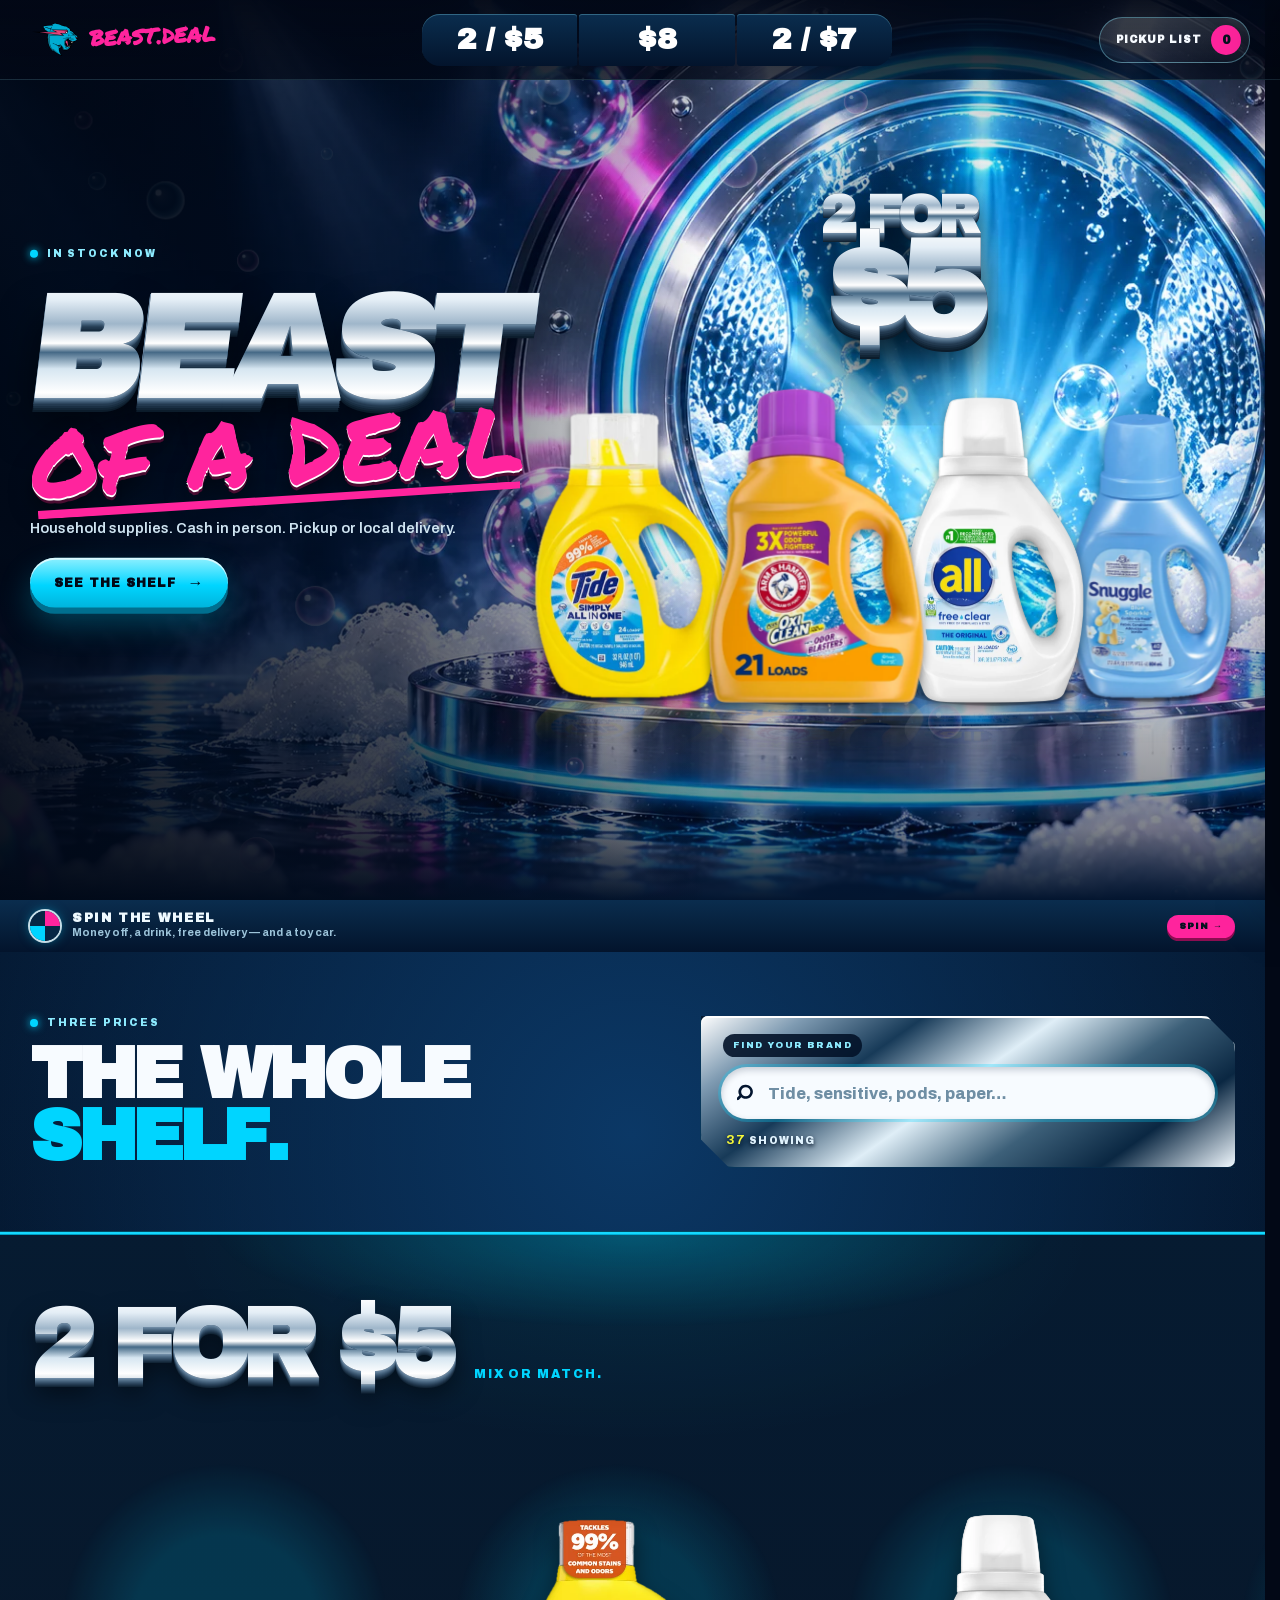
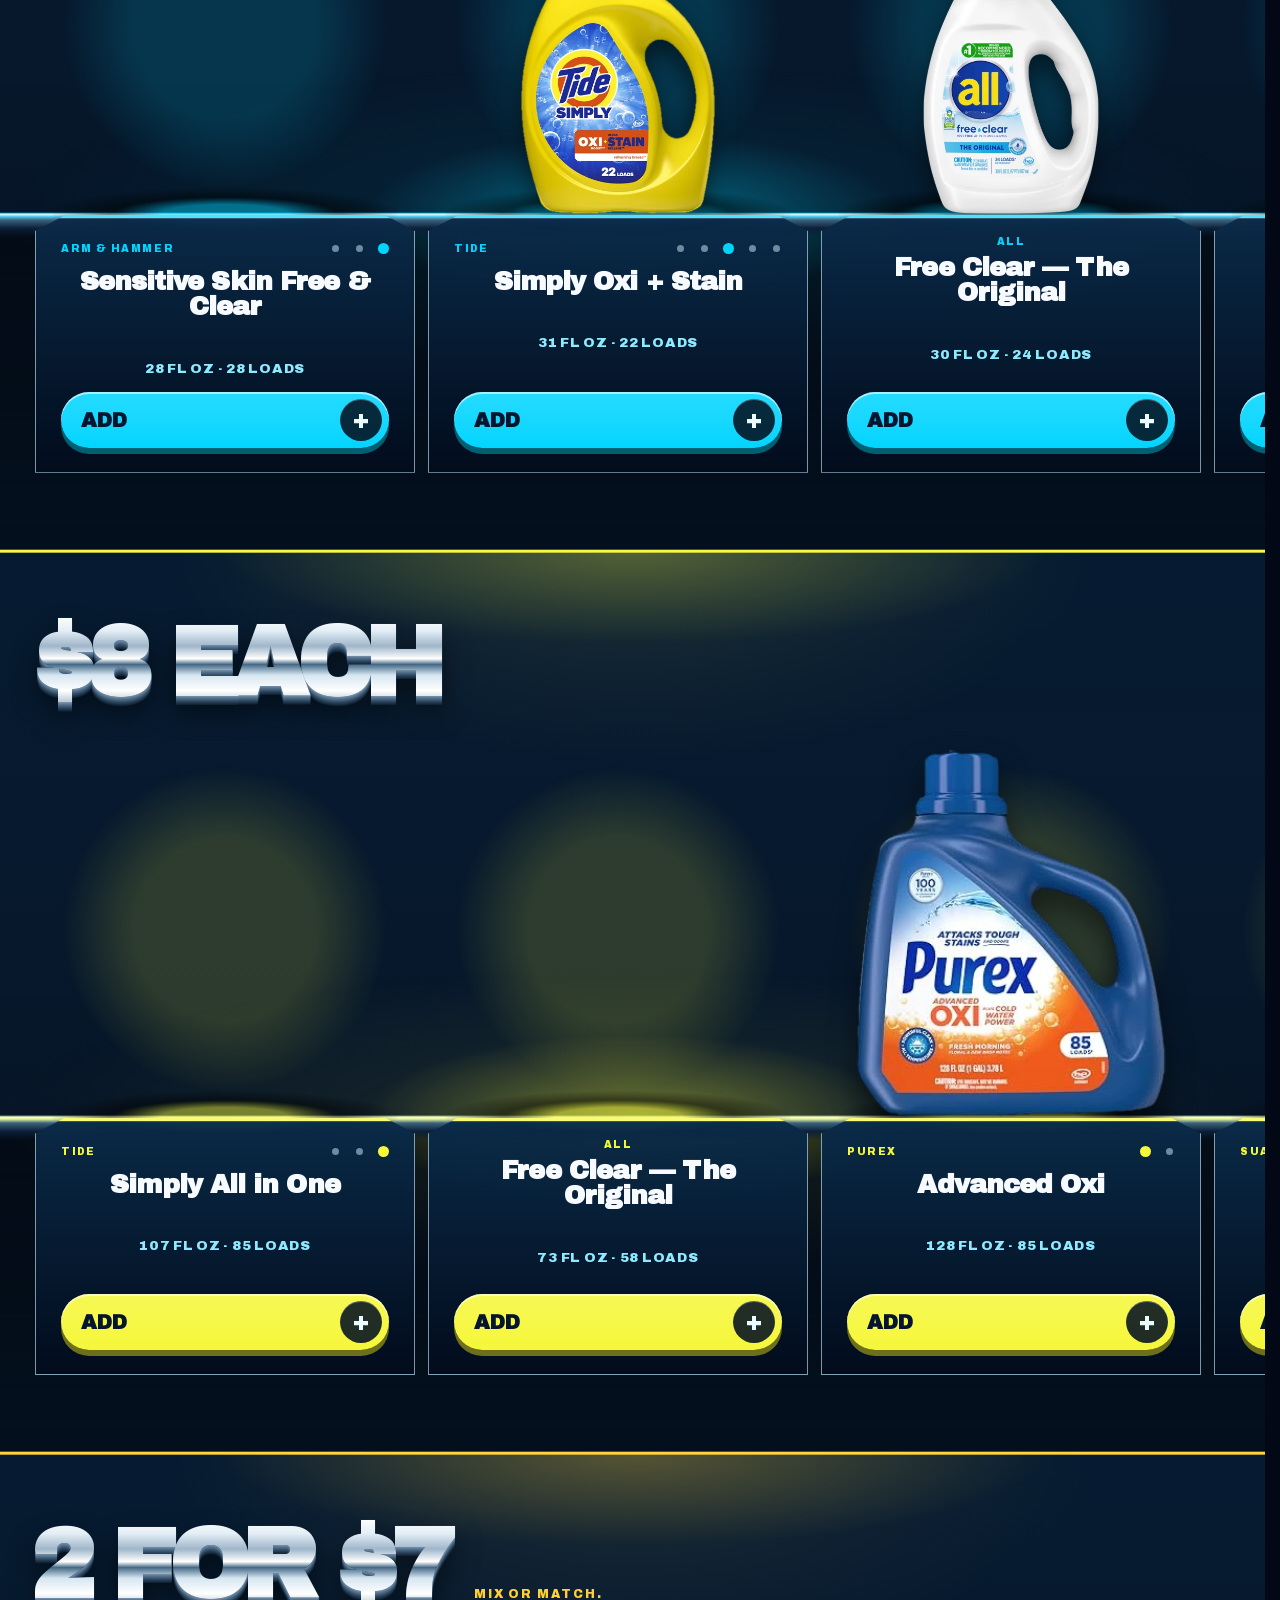
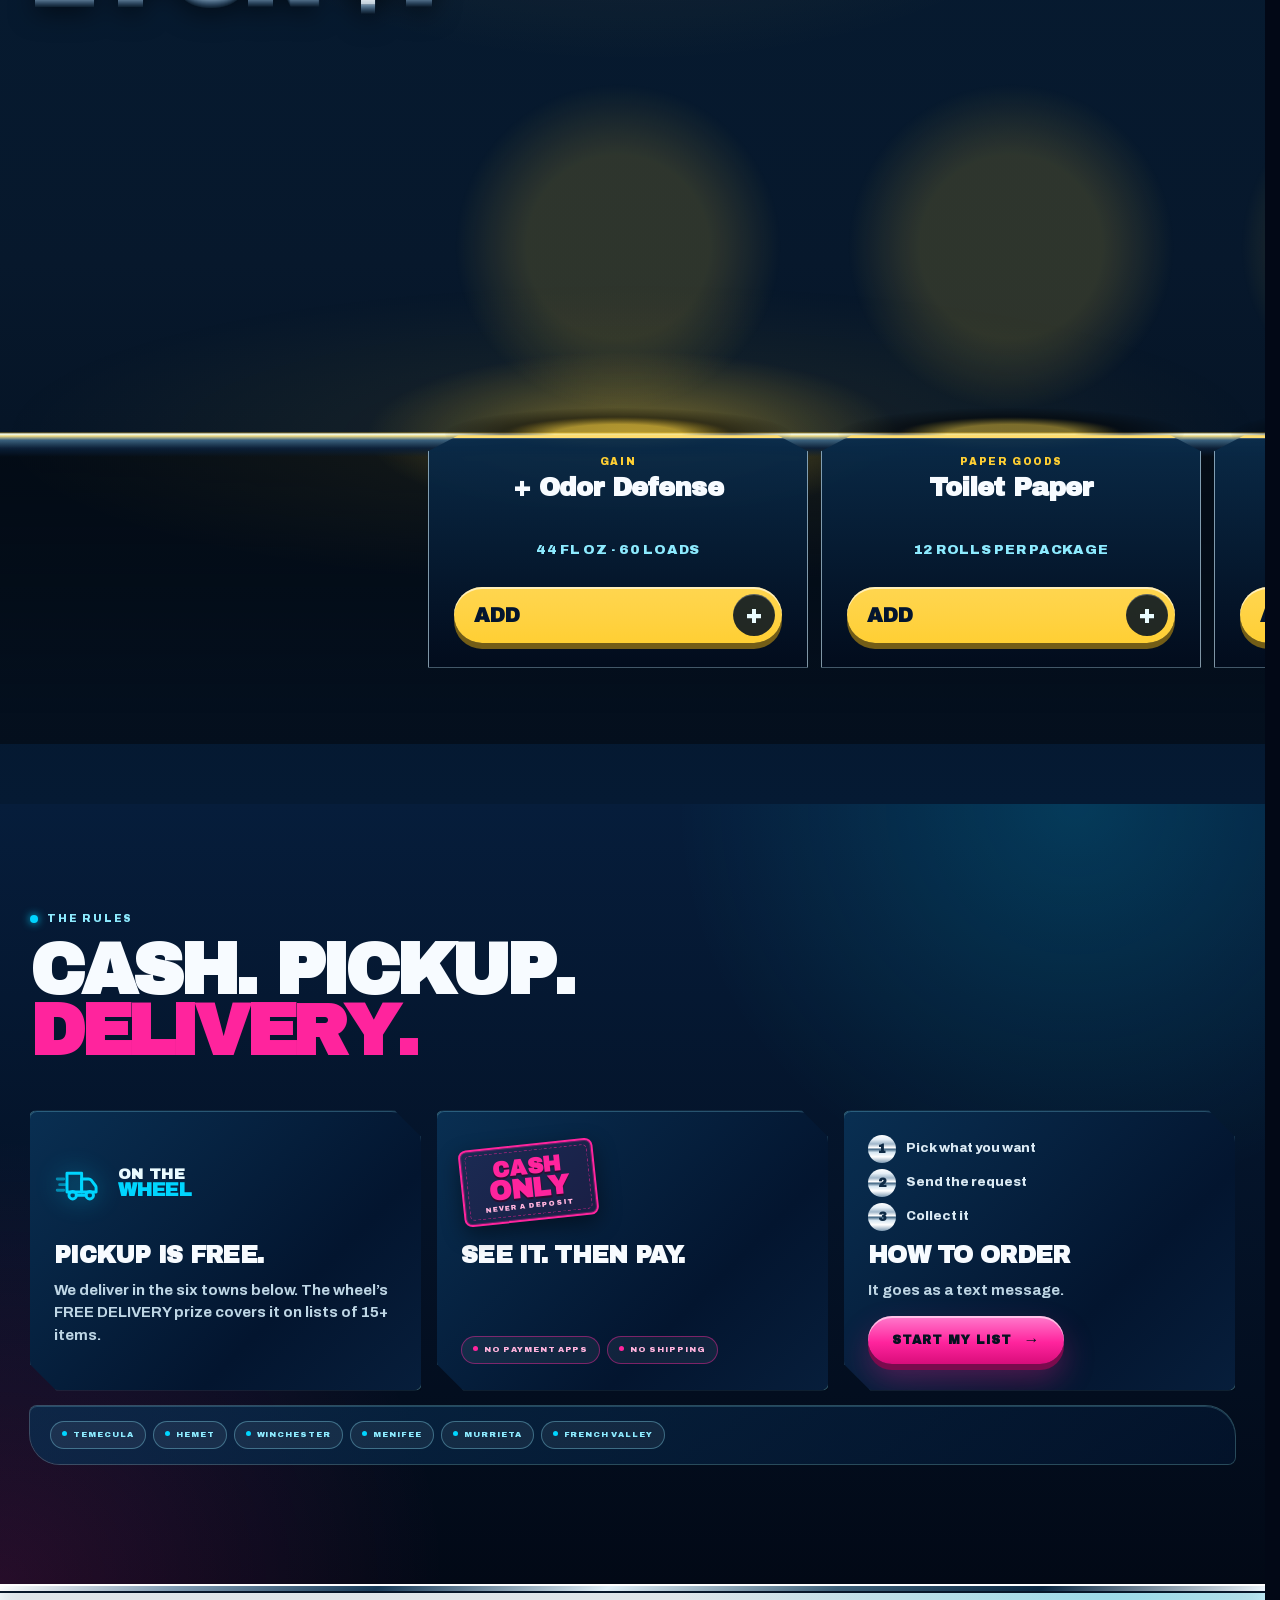
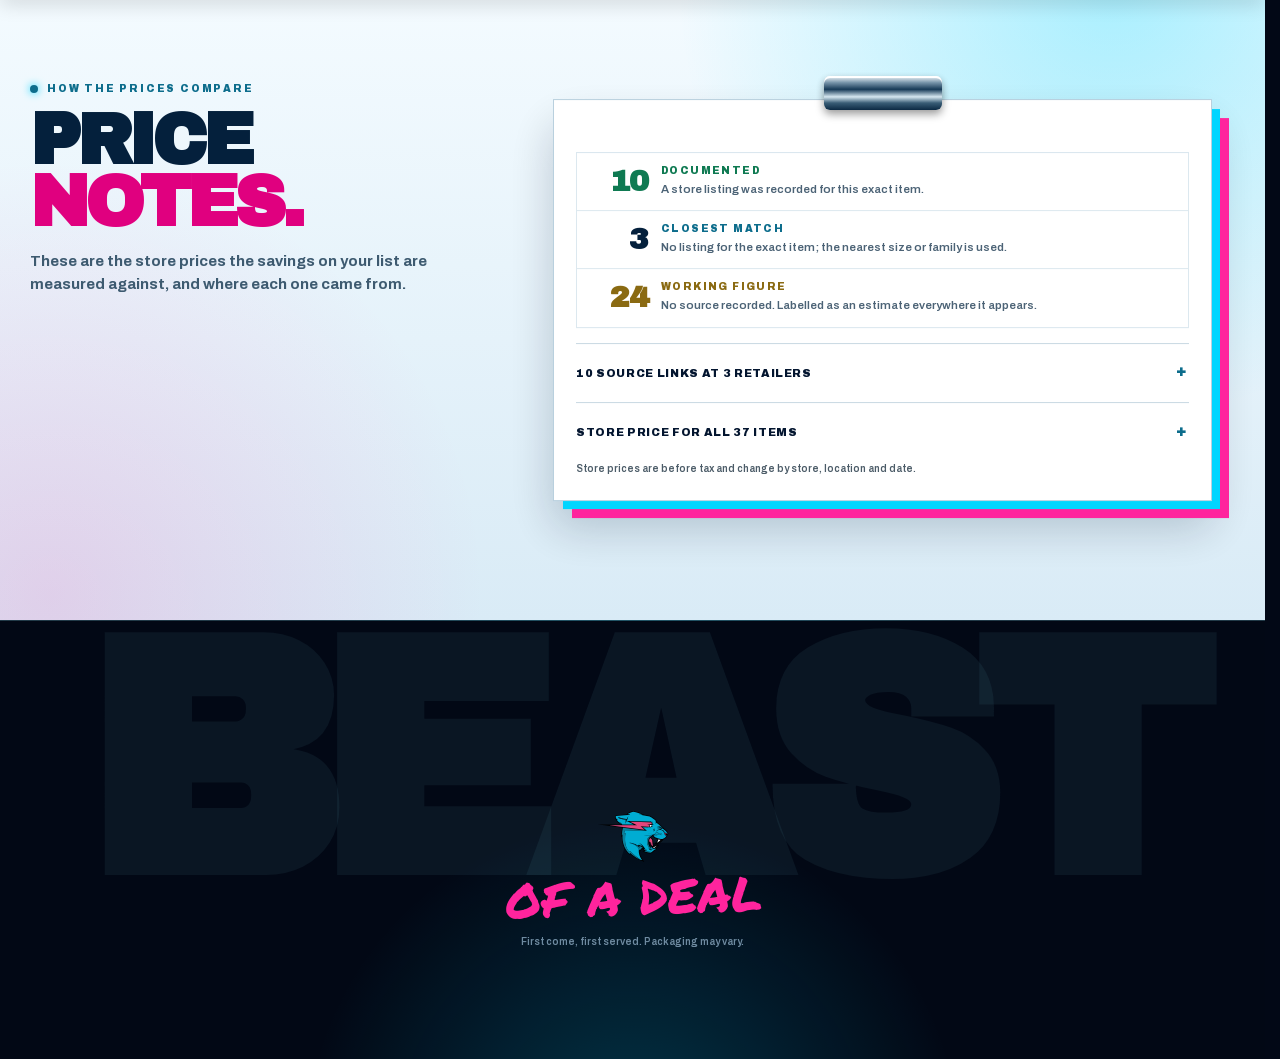
==== commit 7fc50eec: "asd" ====
--- a/index.html
+++ b/index.html
@@ -381,12 +381,20 @@
            THE SAME EVENT, and until now the page said "0 SHOWING · NO MATCHES"
            for both: if products.js failed, script.js fell back to an empty array
            and the visitor was told, over a working hero and a working pickup
-           list, that a shop with 38 products in it had nothing in it. That is
+           list, that a shop with 37 products in it had nothing in it. That is
            the one thing on this page that could be called a lie.
-
-           It says so plainly instead, and it offers the number, which is typed
-           into the markup here for the same reason it is typed into the rules
-           plate — so it survives every script on the page failing. -->
+           (This said 38; corrected 2026-09-15 — 37 since the 32 ct hibiscus
+           tub was retired 2026-09-14.)
+
+           It says so plainly instead, and it offers a way through that survives
+           every script on the page failing: the seller's number, typed into the
+           markup here rather than built by script.js.
+           (This sentence said the PRODUCT COUNT was "typed into the markup here
+           for the same reason it is typed into the rules plate". It is not, and
+           a typed catalogue count here would be one more number to go stale
+           every restock — which is the whole lesson of the frozen totals
+           deleted from check-integrity.mjs on 2026-09-13. Corrected
+           2026-09-15 to describe the block that is actually below it.) -->
       <section class="shelf-error" data-shelf-error hidden>
         <span>!</span><h2>THE SHELF DID NOT LOAD</h2>
         <p>That is my end, not yours. Reload the page — or text me and I will tell you what I have.</p>
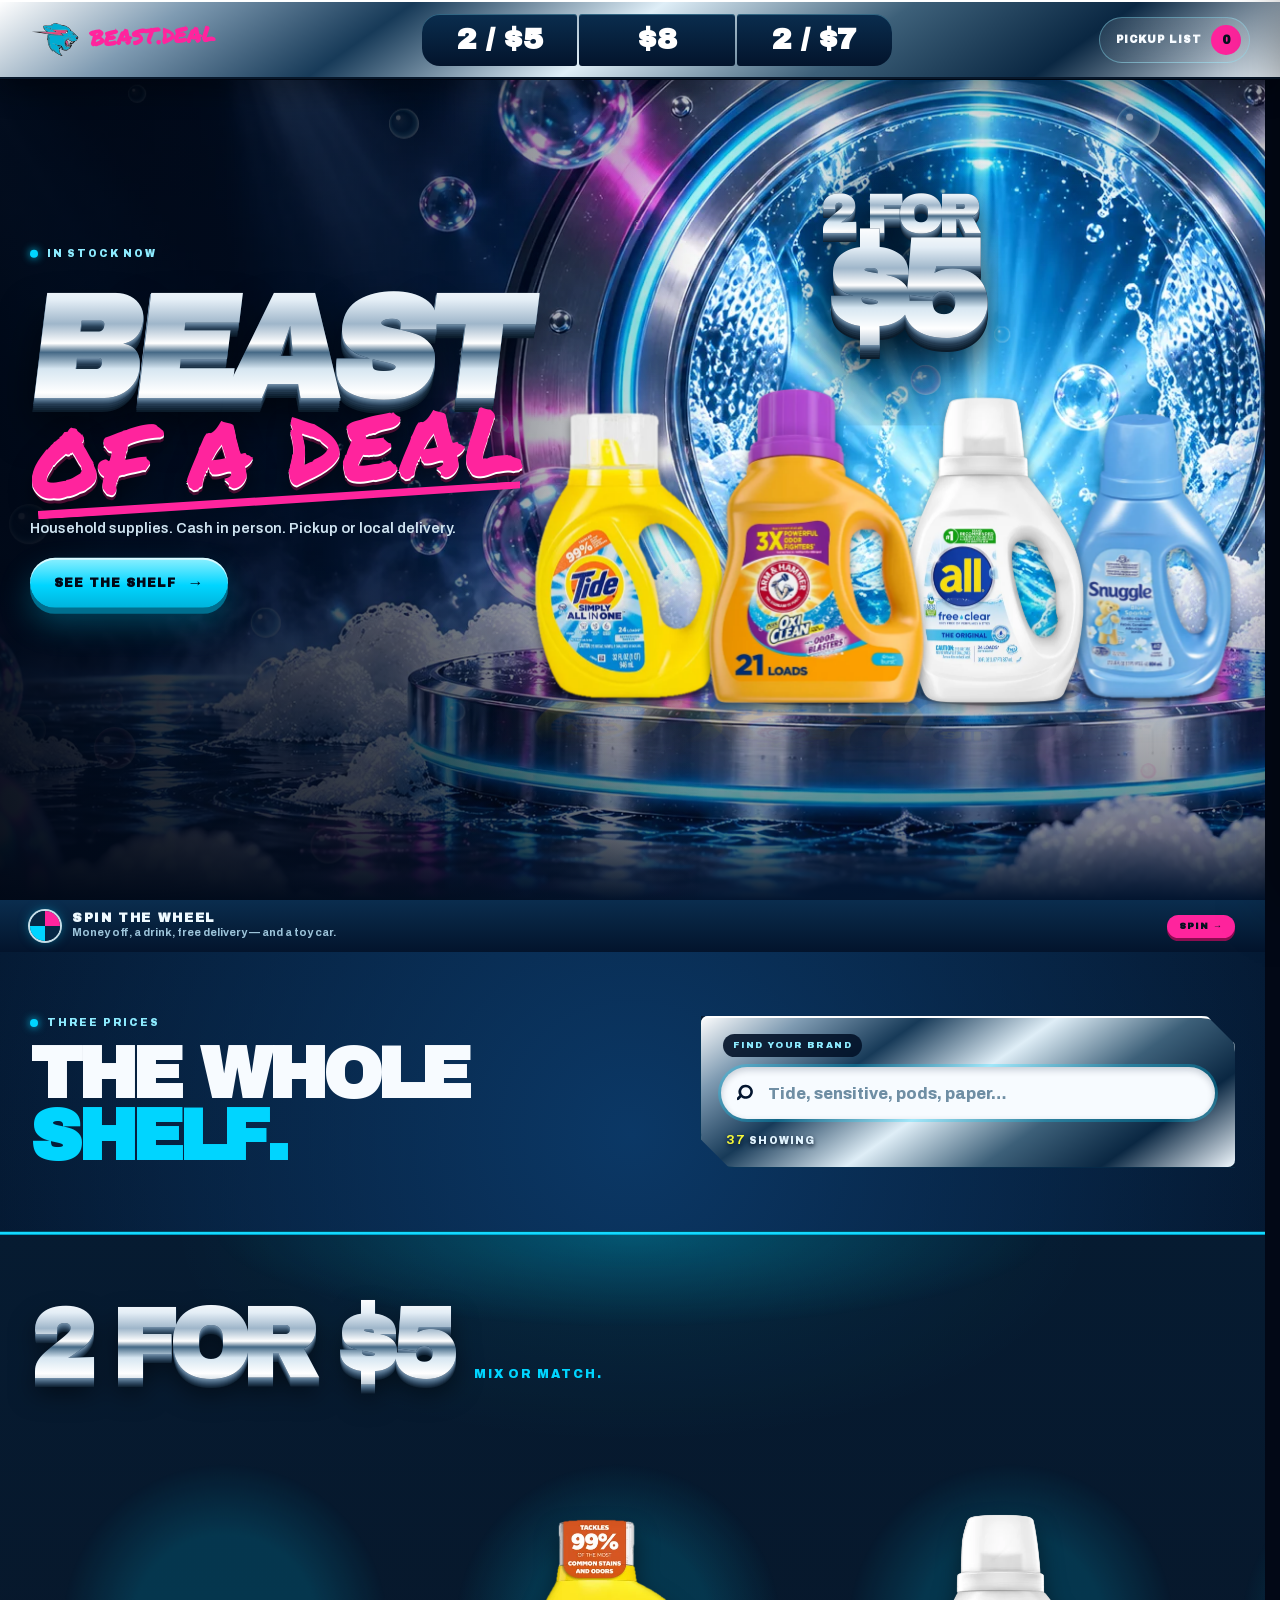
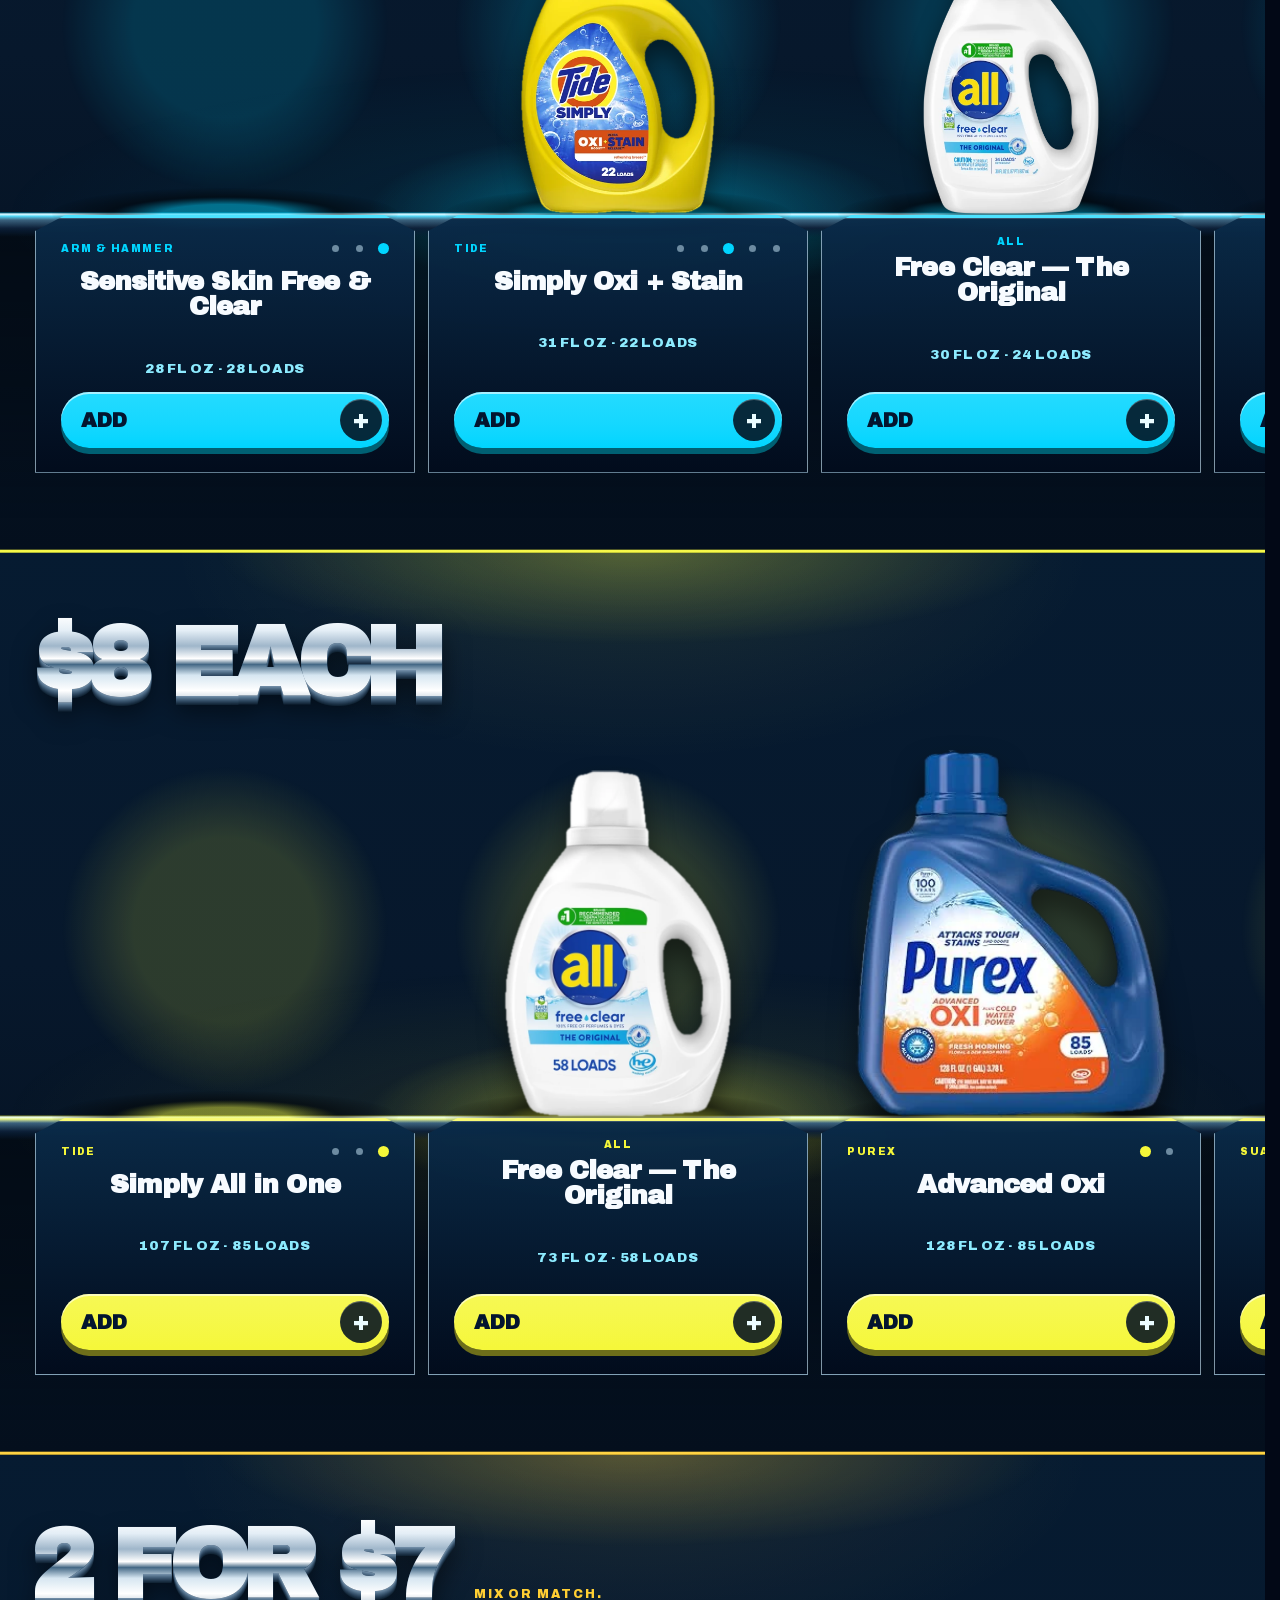
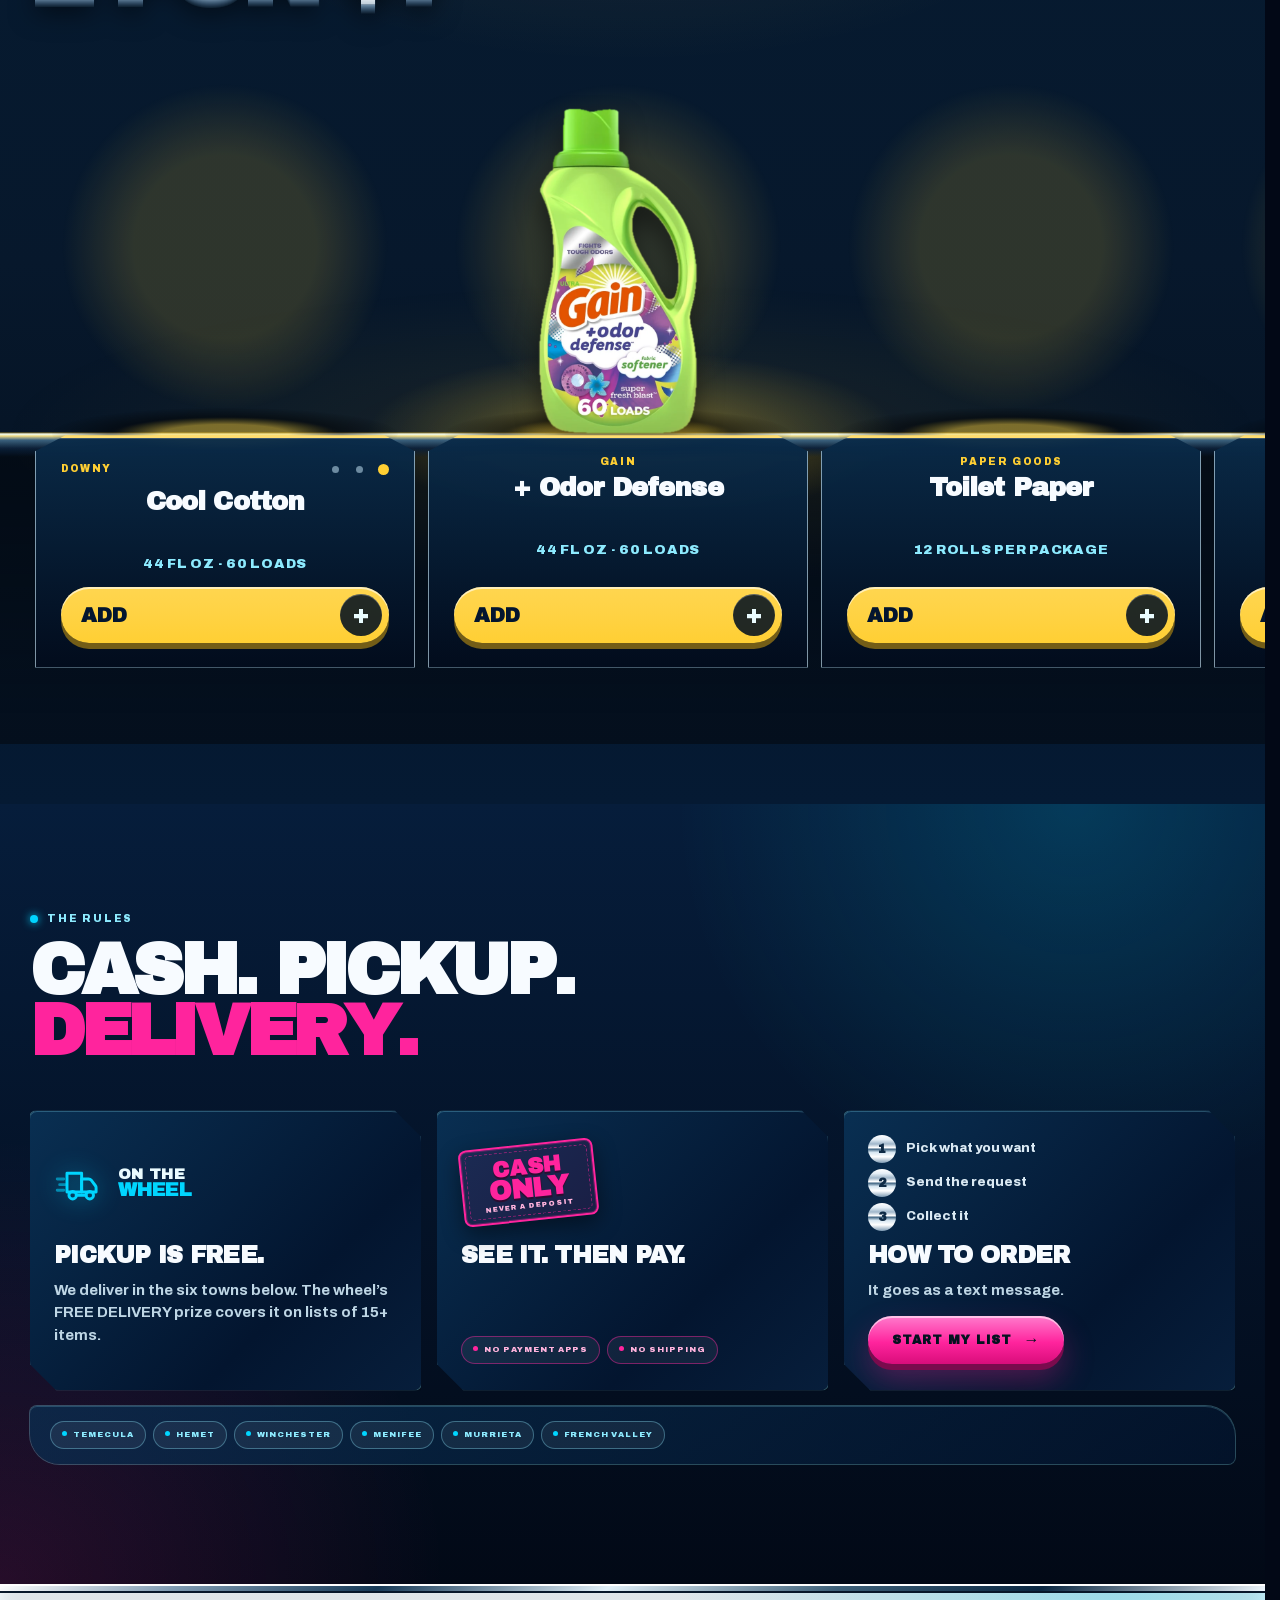
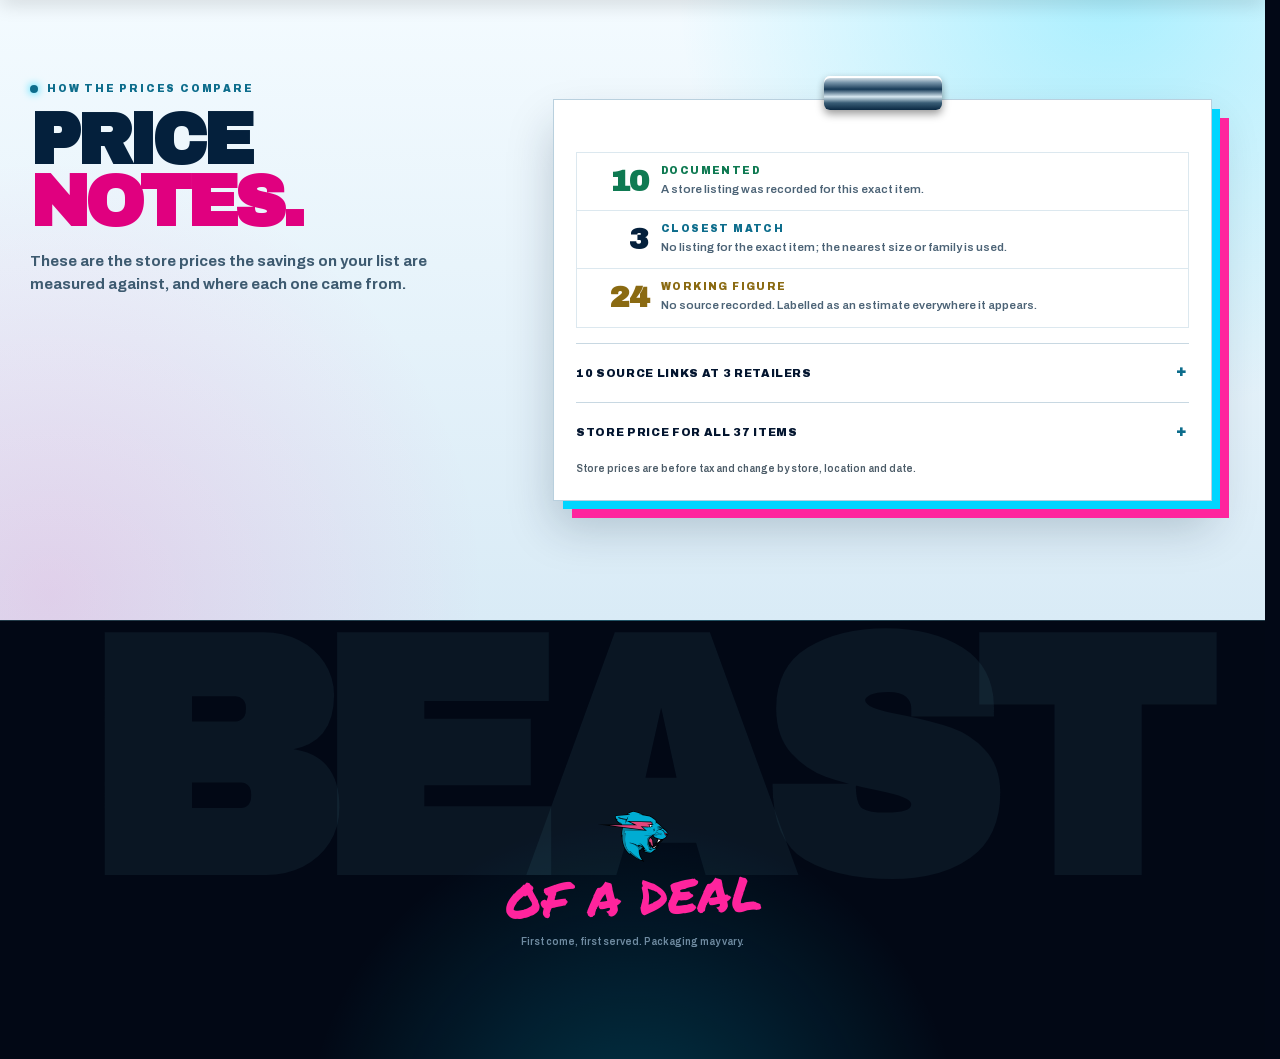
==== commit 72814027: "Drop the caption and the hand; the send button bounces instead Two revisions the owner rejected, in " ====
--- a/index.html
+++ b/index.html
@@ -715,25 +715,17 @@
            carries [hidden] until the request exists — a DONE button outside it
            would be on screen during the form step, offering to close a dialog
            the shopper has not finished with. -->
-      <!-- THE CUE, 2026-09-15. Owner: "easy to read so its obvious that you
-           have to press that button in order ot finish ur order". The intro
-           paragraph at the top of this panel says the same thing, but it is
-           11px grey and eight inches of message draft away from the control it
-           is about — by the time the eye reaches the buttons it has been read
-           and forgotten. This sits ON the button.
-           IT STATES THE FACT, NOT THE OUTCOME. "Nothing is sent yet" is true;
-           "tap to finish your order" would not be, because the tap opens the
-           messages app and the shopper still has to send from there. The panel
-           has never claimed otherwise and must not start. CSS hides this line
-           when there is no number, where the flow is copy-and-paste and there
-           is no button to point at.
-           SHORT ON PURPOSE. It read "Nothing is sent yet — tap to send it"
-           for one render and wrapped to two lines at 390px, orphaning "IT"
-           under a 36-character rule; and it repeated the intro's first
-           sentence word for word. The intro states the FACT, this states the
-           STEP, and it holds one line down to 320px. -->
-      <p class="ready-cue">Last step &mdash; tap to send</p>
       <div class="ready-actions">
+        <!-- Owner, 2026-09-15, twice over. First the words "LAST STEP — TAP TO
+             SEND" above this button: "cringe", removed. Then the ghost hand
+             that replaced them: "horrible", and "why black and black letters" —
+             fair, it was the label's own near-black ink sitting beside the
+             label, which is a silhouette competing with type rather than
+             pointing at it. Removed too.
+             The invitation is MOTION now and nothing else: the pill bounces.
+             Nothing in the markup says so, which is the point — a button that
+             behaves like it wants pressing does not need a caption telling you
+             to press it. See `smsBounce` in beast.css. -->
         <button class="ready-sms" type="button" data-send-sms hidden>SEND TEXT MESSAGE</button>
         <button type="button" data-copy-order>COPY REQUEST</button>
       </div>
--- a/beast.css
+++ b/beast.css
@@ -1686,7 +1686,14 @@
              0 14px 34px rgba(255,36,157,.34)}
 /* the chevron is DRAWN, not typed — same reason as .variant-arrow::before: an
    arrow glyph lands on a different weight and a different optical centre in
-   every font that might have to stand in for the display face. */
+   every font that might have to stand in for the display face.
+   It went away for one revision, replaced by a ghost tap-hand, and came
+   straight back: the hand was the label's own near-black ink standing next to
+   the label, so it read as a second silhouette competing with the type rather
+   than an arrow pointing past it. Owner, 2026-09-15: "that hand is horrible and
+   why black and black letters". A 11px chevron is not a hint, it is
+   punctuation, and it does not have to carry the invitation — `smsBounce` does
+   that now. */
 .ready-actions button.ready-sms::after{content:"";width:11px;height:11px;flex:0 0 auto;
   border-top:3px solid currentColor;border-right:3px solid currentColor;border-radius:2px;
   rotate:45deg;translate:-2px 0}
@@ -1699,29 +1706,29 @@
    reads as part of the control. (0,2,2) beats the global (0,1,0). */
 .ready-actions button.ready-sms:focus-visible{outline:2px solid var(--foam);outline-offset:3px}
 
-/* THE CUE. `.request-ready>p` is (0,1,1) and sets 11px/#9fb7c7 on every direct
-   <p> in this panel, so this is written at (0,2,1) to beat it — the same trap
-   already documented twenty lines above that rule. --ice on this ground is the
-   panel's brightest small type and well clear of AA. */
-.request-ready>p.ready-cue{display:flex;align-items:center;justify-content:center;gap:10px;
-  margin:20px 0 0;color:var(--ice);text-align:center;
-  font:900 11px/1.35 var(--body);letter-spacing:.12em;text-transform:uppercase;text-wrap:balance}
-/* two hairlines flanking it, so it reads as a step marker rather than another
-   sentence in the paragraph stack above */
-.request-ready>p.ready-cue::before,.request-ready>p.ready-cue::after{content:"";height:1px;flex:1 1 auto;
-  max-width:46px;background:linear-gradient(90deg,transparent,rgba(141,235,255,.5))}
-.request-ready>p.ready-cue::after{background:linear-gradient(90deg,rgba(141,235,255,.5),transparent)}
-/* No number configured means no button to point at, and the flow is the
-   copy-and-paste one the panel has always had. */
-.request-ready:not(.has-sms)>p.ready-cue{display:none}
-
 @media(prefers-reduced-motion:no-preference){
   /* THE FANCY HALF, and it is two effects, not five: a slow breath on the glow
      so the eye is drawn back to the pill, and one glint sweep across it. Both
      are on the one element that is the point of this panel. `html.motion` gates
      them with everything else decorative in this file, so a no-JS or
      reduced-motion visitor gets the bigger, brighter button and no loop. */
-  html.motion .ready-actions button.ready-sms{animation:smsBreath 2.6s var(--ease-out) infinite}
+  /* TWO ANIMATIONS, ONE BEAT. Both run at 2.6s and the glow peaks on the same
+     frame the pill is highest, so it reads as one object drawing breath rather
+     than two effects running at unrelated speeds.
+     THE BOUNCE IS ON `transform`, NOT ON `translate`. They are separate
+     properties and both apply, in the order translate-rotate-scale-transform —
+     which matters here because `:active` sets `translate:0 3px` to press the
+     pill onto its own 3-D lip. An animation beats a normal declaration, so a
+     bounce written with `translate` would have eaten the pressed state; written
+     with `transform` the two compose and a press still lands while the loop
+     runs. Measured, not assumed: pressing mid-bounce moves the pill.
+     The shape is a bounce, not a hover: it rests for two thirds of the cycle,
+     leaves the ground once, lands, and gives one small second hop. A control
+     that never stops moving is noise; one that waits and then asks is an
+     invitation. */
+  html.motion .ready-actions button.ready-sms{
+    animation:smsBreath 2.6s var(--ease-out) infinite,
+              smsBounce 2.6s cubic-bezier(.28,.84,.42,1) infinite}
   html.motion .ready-actions button.ready-sms::before{content:"";position:absolute;z-index:1;
     inset:0 auto 0 0;width:38%;pointer-events:none;
     background:linear-gradient(100deg,transparent,rgba(255,255,255,.55),transparent);
@@ -1730,8 +1737,15 @@
   html.motion .ready-actions button.ready-sms::after{z-index:2}
 }
 @keyframes smsBreath{
-  0%,100%{box-shadow:inset 0 2px 0 rgba(255,255,255,.55),0 6px 0 #7a0b4d,0 14px 34px rgba(255,36,157,.34)}
-  50%    {box-shadow:inset 0 2px 0 rgba(255,255,255,.55),0 6px 0 #7a0b4d,0 18px 44px rgba(255,36,157,.62)}}
+  0%,46%,100%{box-shadow:inset 0 2px 0 rgba(255,255,255,.55),0 6px 0 #7a0b4d,0 14px 34px rgba(255,36,157,.34)}
+  /* peaks at 62%, the frame the pill is at the top of its hop */
+  62%        {box-shadow:inset 0 2px 0 rgba(255,255,255,.55),0 6px 0 #7a0b4d,0 22px 52px rgba(255,36,157,.66)}}
+@keyframes smsBounce{
+  0%,46%   {transform:translateY(0)}
+  62%      {transform:translateY(-9px)}
+  74%      {transform:translateY(0)}
+  82%      {transform:translateY(-4px)}
+  90%,100% {transform:translateY(0)}}
 @keyframes smsGlint{0%,62%{translate:-160% 0}100%{translate:420% 0}}
 /* with a text channel the clipboard is the fallback, so it stops shouting */
 .request-ready.has-sms [data-copy-order]{background:transparent;color:#bed6e5;box-shadow:inset 0 0 0 1px rgba(141,235,255,.4)}
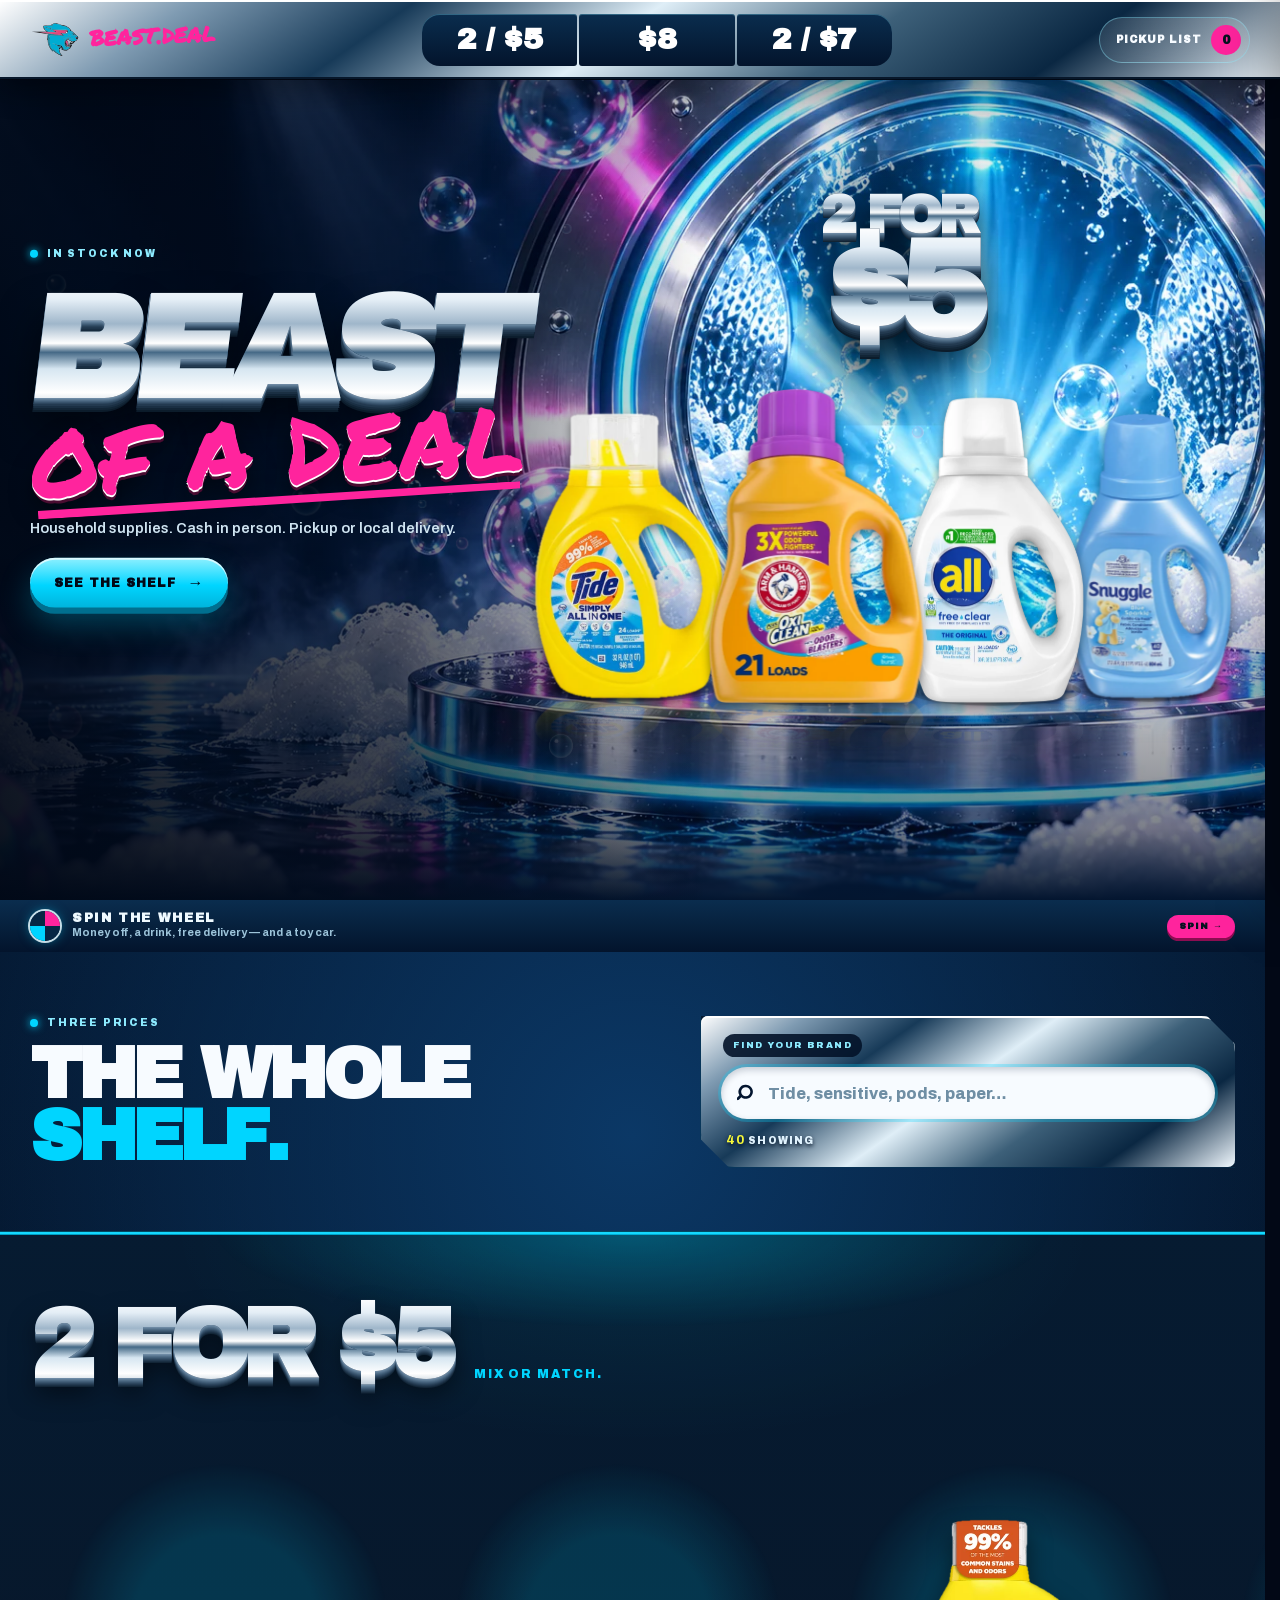
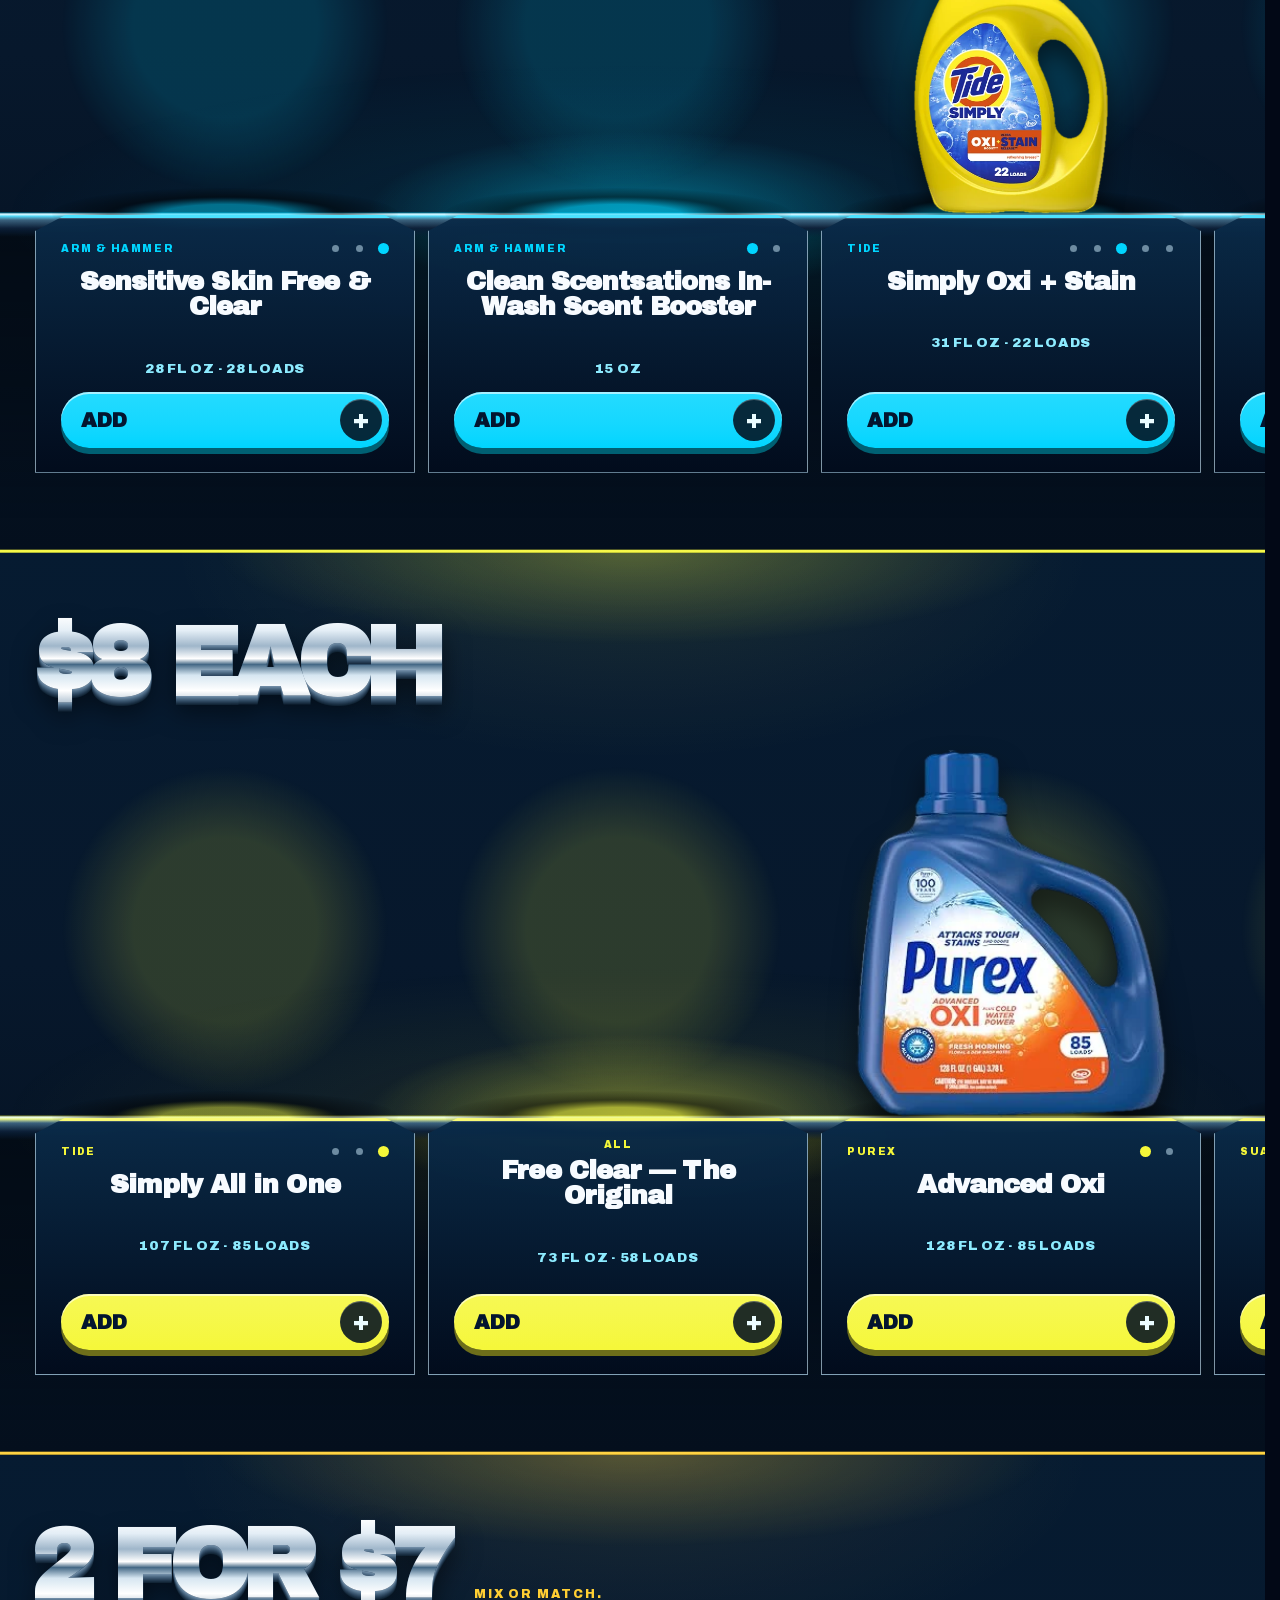
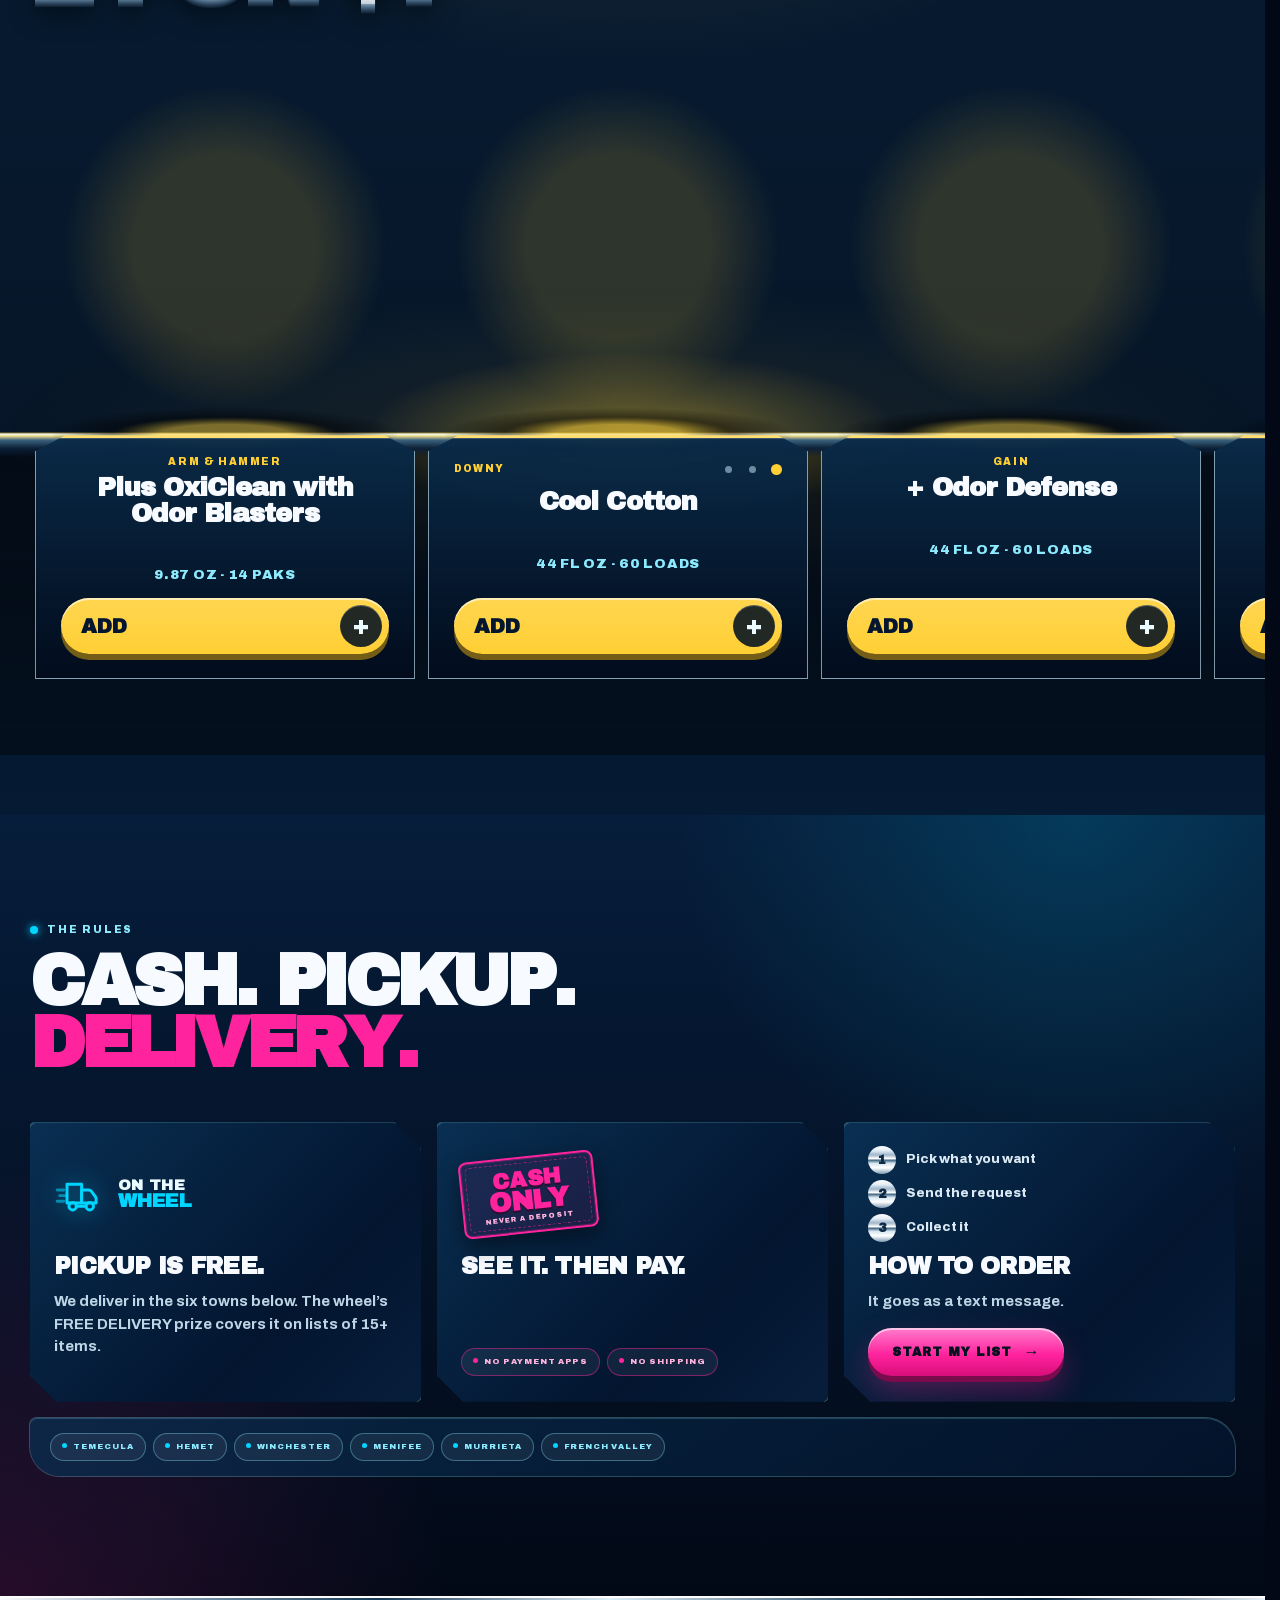
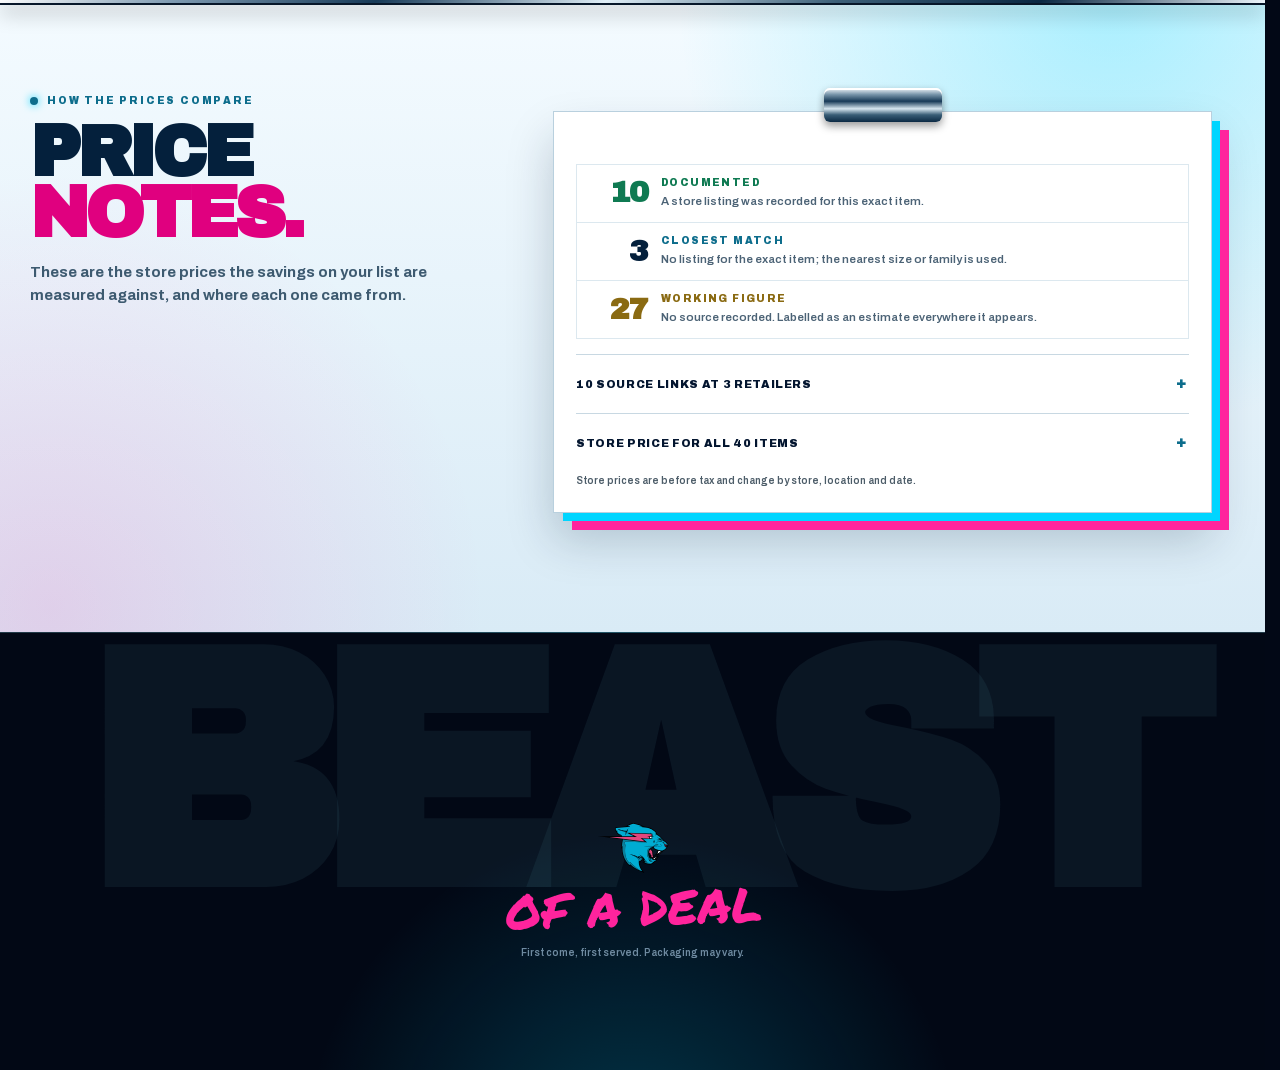
==== commit fad2b7f8: "sdfdsf" ====
--- a/index.html
+++ b/index.html
@@ -358,17 +358,17 @@
             <input id="product-search" type="search" data-search autocomplete="off" placeholder="Tide, sensitive, pods, paper…">
             <button type="button" data-clear-search hidden>CLEAR</button>
           </div>
-          <!-- 38, not a smaller number typed once and left behind. script.js overwrites
+          <!-- 40, not a smaller number typed once and left behind. script.js overwrites
                this on first render, so it is only ever read by someone whose JS has not
                run -- which is exactly the visitor who cannot be corrected later. It said
                31 while the shelf held 38. Nothing guards it; keep it equal to the product
                count in products.js. -->
-          <p role="status"><strong data-results-count>37</strong> SHOWING<span data-stage-count></span></p>
+          <p role="status"><strong data-results-count>40</strong> SHOWING<span data-stage-count></span></p>
         </div>
       </header>
 
       <div class="shelves" data-product-sections>
-        <noscript><section class="noscript"><h2>The three price stages</h2><p>Medium bottles 2 for $5, or $3 for one · big sizes $8 each · paper goods and softener, any 2 for $7.</p><p>JavaScript is required to browse individual products and build a pickup list.</p></section></noscript>
+        <noscript><section class="noscript"><h2>The three price stages</h2><p>Medium bottles and 15 oz scent boosters 2 for $5, or $3 for one · big sizes $8 each · paper goods, softener and 14-count Power Paks, any 2 for $7.</p><p>JavaScript is required to browse individual products and build a pickup list.</p></section></noscript>
       </div>
 
       <section class="empty-results" data-empty-results hidden>
--- a/product-fit.css
+++ b/product-fit.css
@@ -7,6 +7,9 @@
 .product-visual .product-image-wrap img{--fit:1}
 .product-visual .product-image-wrap[data-variant-image="arm-hammer-oxiclean-fresh-21-loads"] img{--fit:0.758}
 .product-visual .product-image-wrap[data-variant-image="arm-hammer-odor-blasters-21-loads"] img{--fit:0.758}
+.product-visual .product-image-wrap[data-variant-image="arm-hammer-clean-scentsations-purifying-waters-15oz"] img{--fit:0.755}
+.product-visual .product-image-wrap[data-variant-image="arm-hammer-odor-blasters-fresh-burst-15oz"] img{--fit:0.755}
+.product-visual .product-image-wrap[data-variant-image="arm-hammer-odor-blasters-power-paks-14ct"] img{--fit:0.744}
 .product-visual .product-image-wrap[data-variant-image="tide-simply-all-in-one-24-loads"] img{--fit:0.785}
 .product-visual .product-image-wrap[data-variant-image="tide-simply-oxi-febreze-22-loads"] img{--fit:0.786}
 .product-visual .product-image-wrap[data-variant-image="arm-hammer-sensitive-skin-28-loads"] img{--fit:0.760}
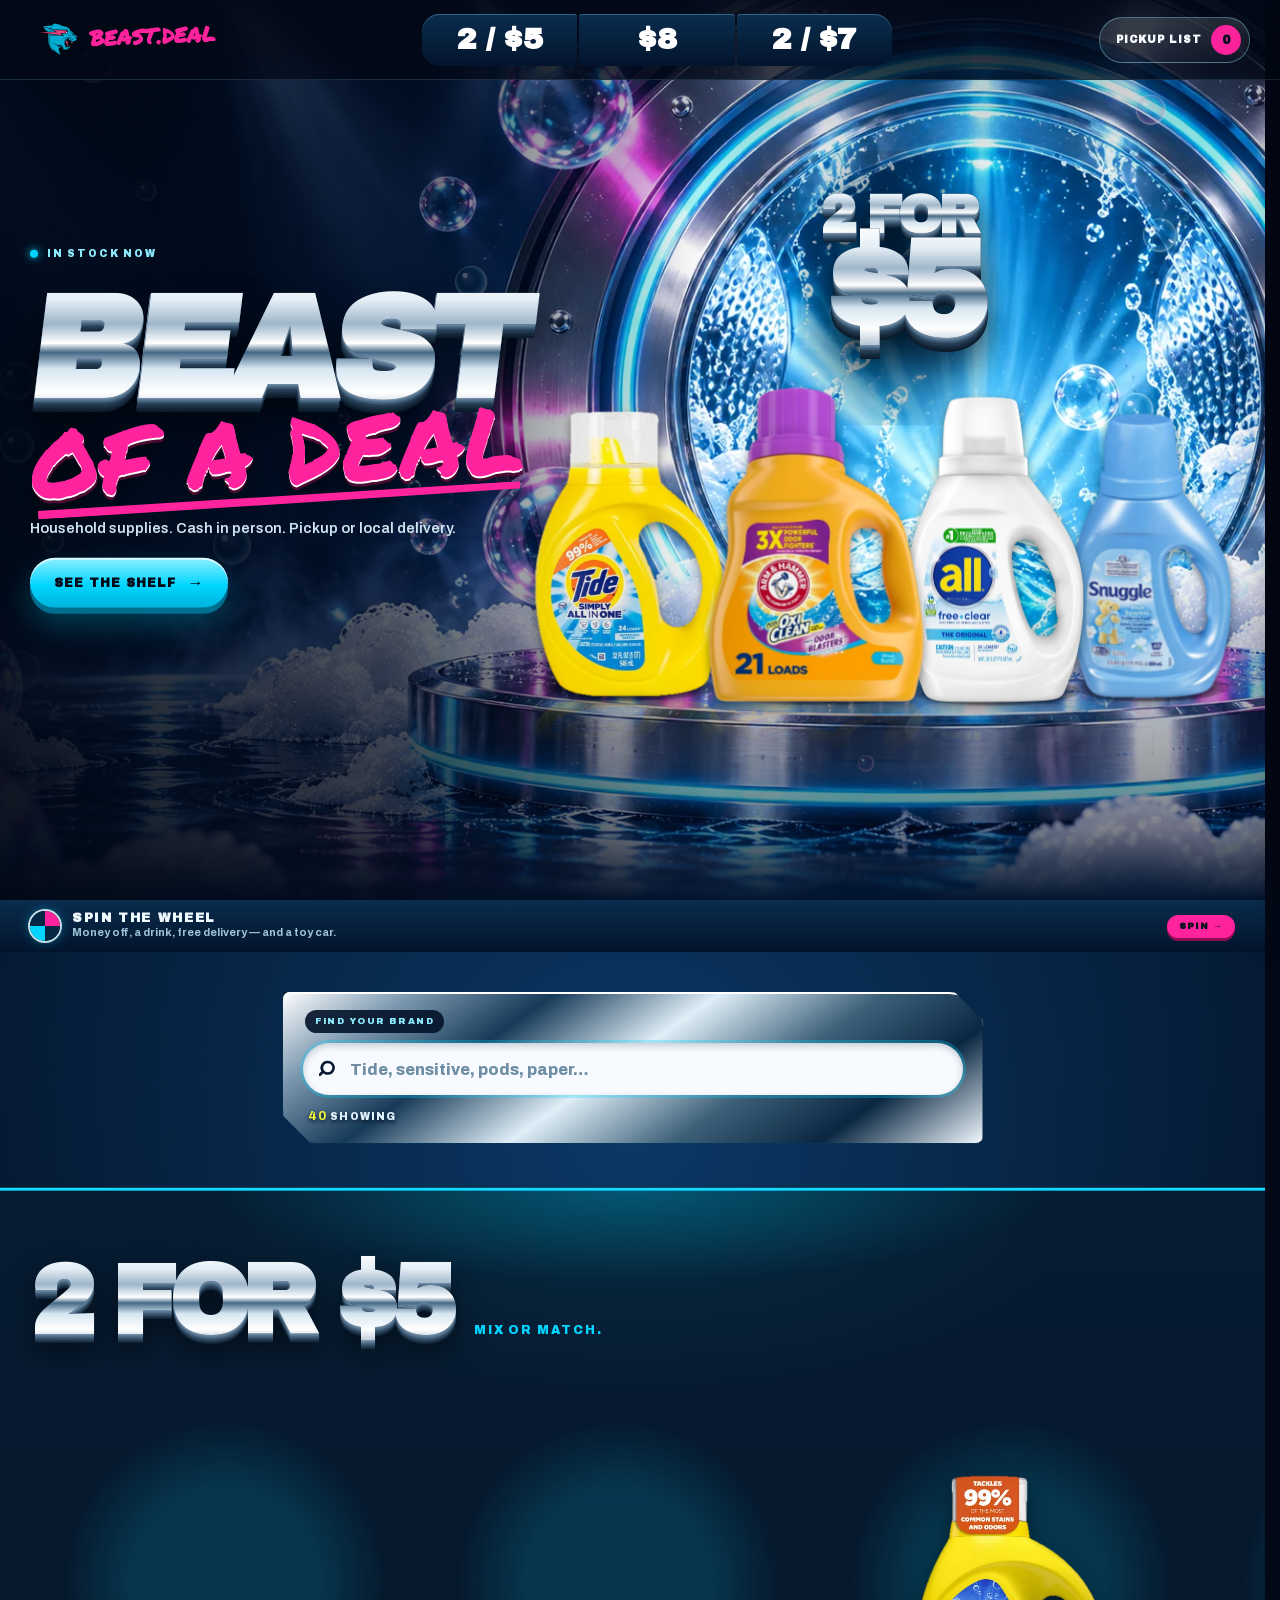
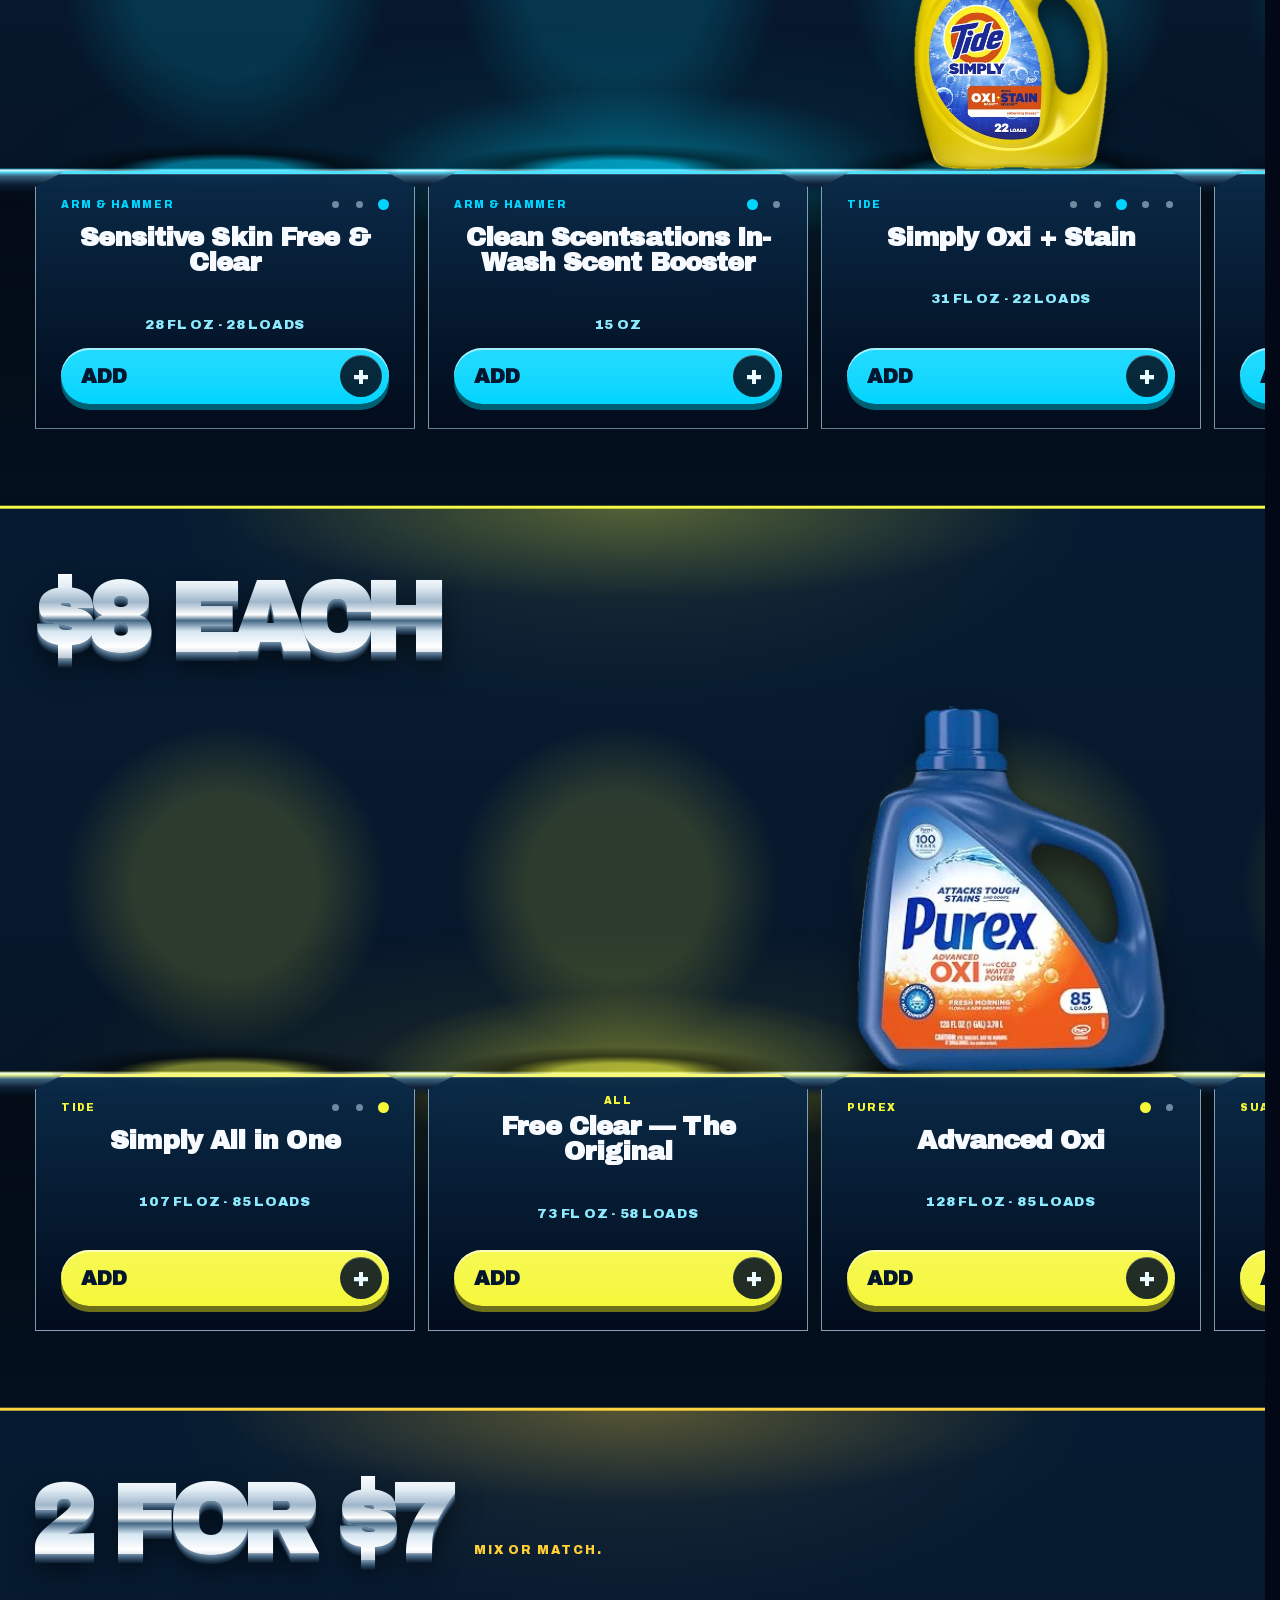
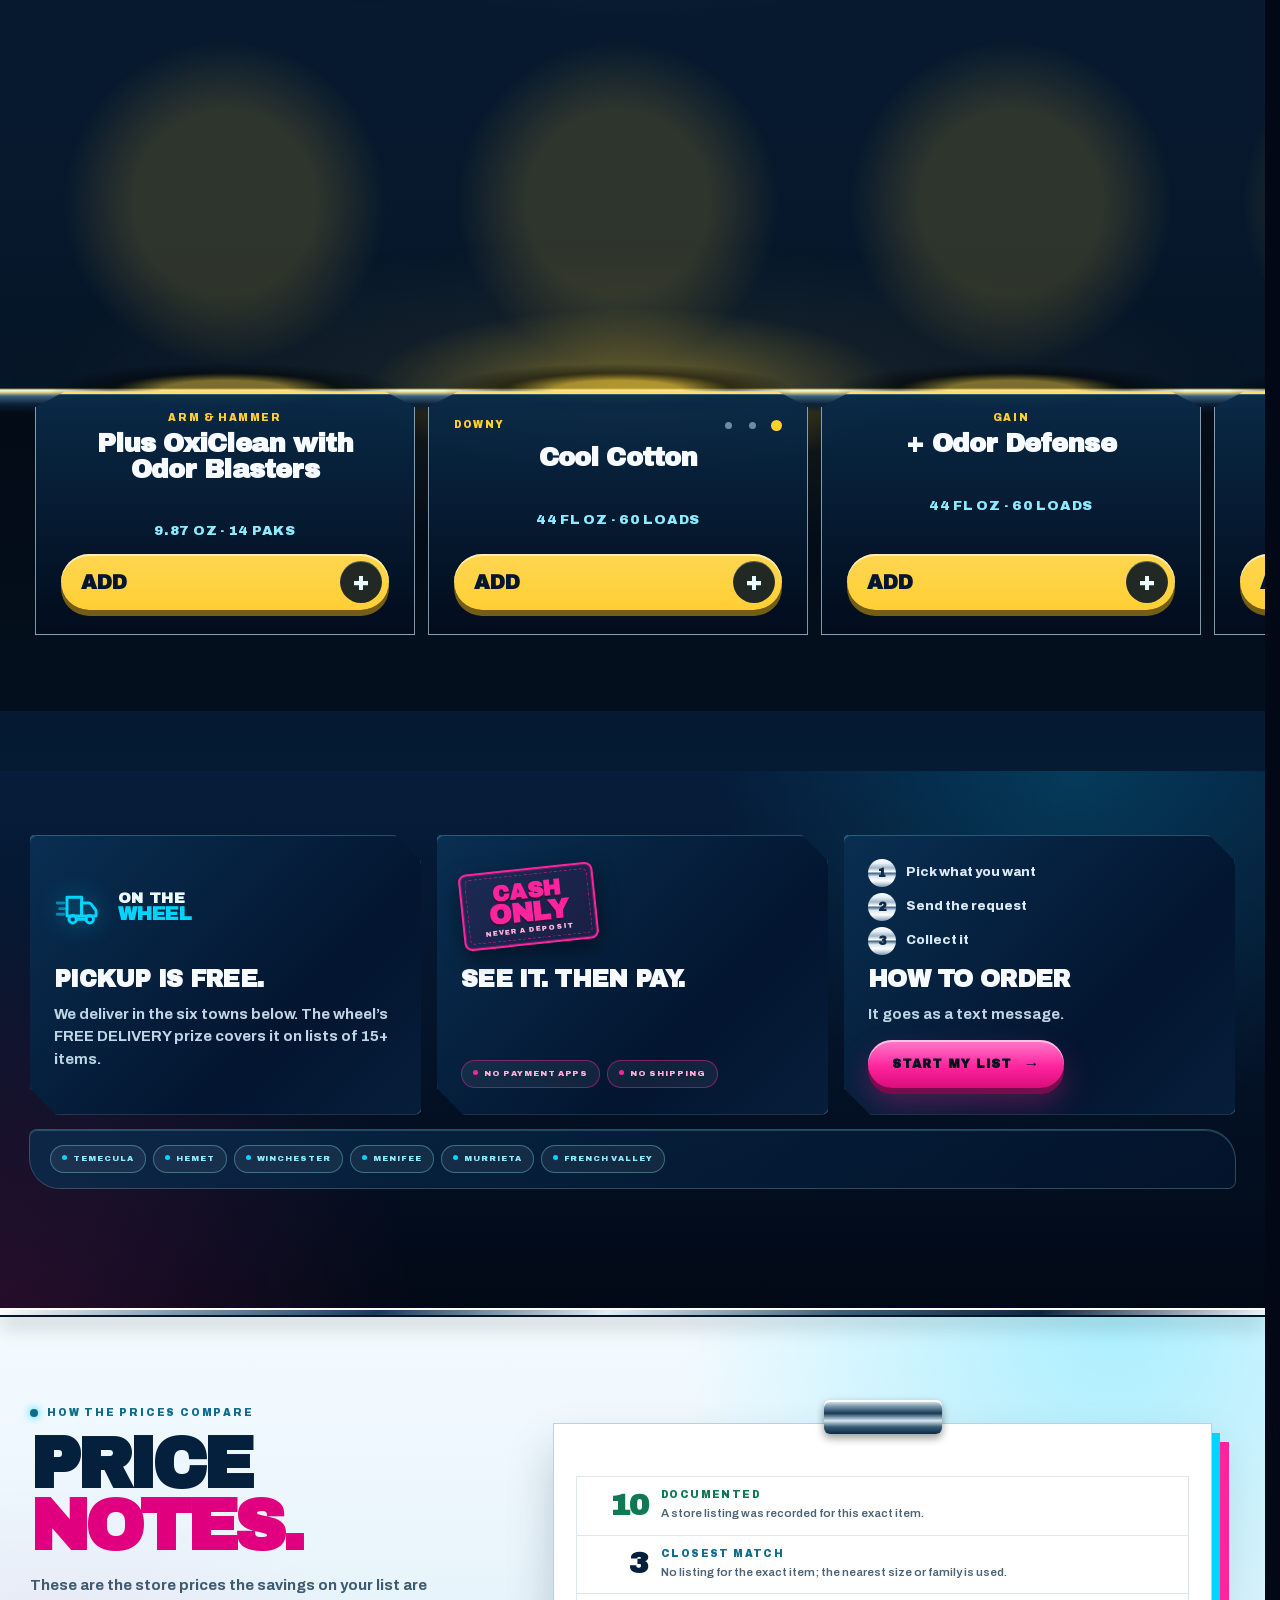
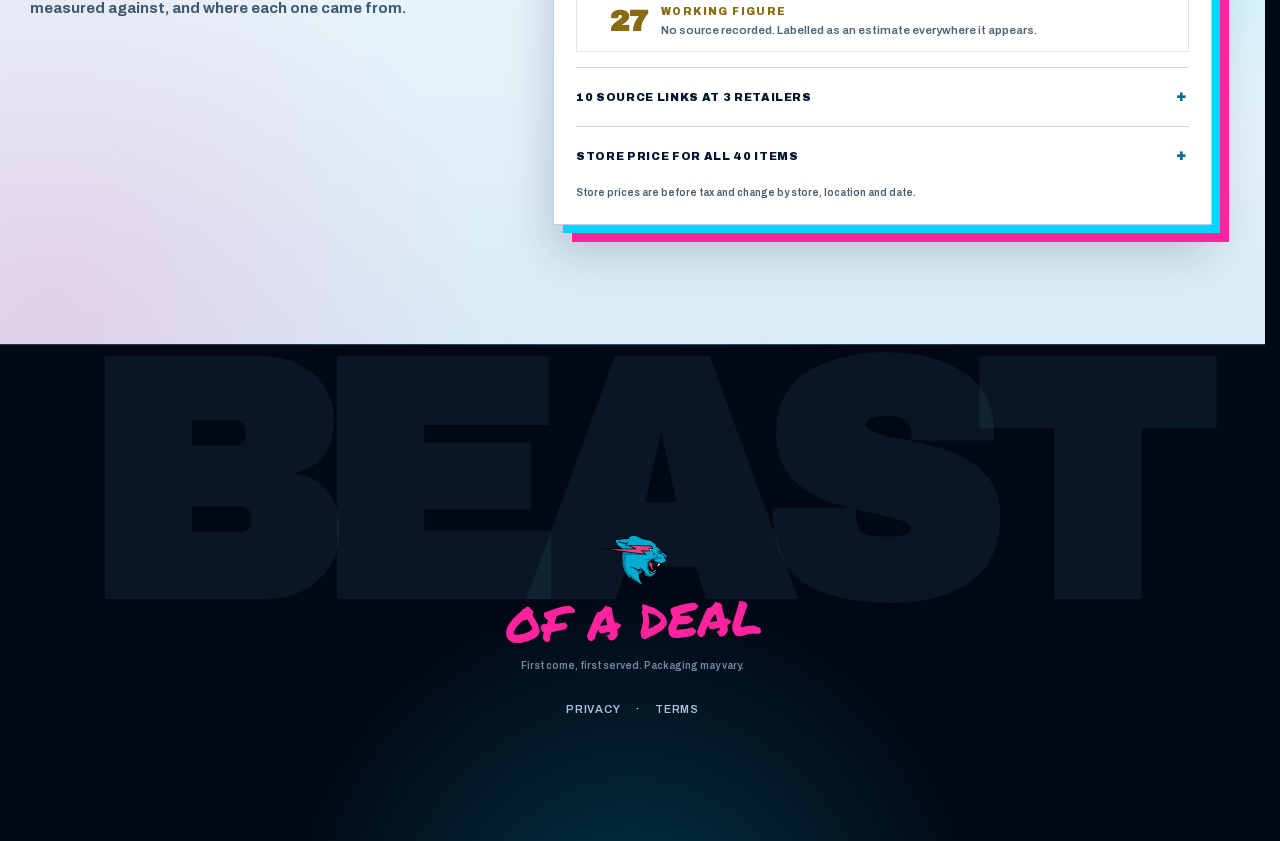
==== commit 7e291625: "fdfd" ====
--- a/index.html
+++ b/index.html
@@ -20,8 +20,11 @@
   <meta name="viewport" content="width=device-width, initial-scale=1, viewport-fit=cover, interactive-widget=resizes-content">
   <meta name="theme-color" content="#020816">
   <meta name="color-scheme" content="dark">
+  <meta name="robots" content="index,follow,max-image-preview:large">
   <meta name="description" content="Beast Stock-Up: household supplies in stock now. Any two medium bottles $5, big sizes $8, paper goods and softener any two $7. Pickup or local delivery in six towns. Cash in person, never a deposit.">
   <meta property="og:type" content="website">
+  <meta property="og:site_name" content="Beast Stock-Up">
+  <meta property="og:locale" content="en_US">
   <meta property="og:title" content="Beast Stock-Up — Stock-Up × MrBeast">
   <meta property="og:description" content="Household supplies, in stock now. Two medium bottles $5. Big sizes $8. Paper goods and softener, any two $7. Six towns, pickup or delivery, cash in person.">
   <!-- ABSOLUTE, because Open Graph requires it. This was a relative path, so
@@ -33,12 +36,16 @@
        time by check-integrity.mjs and printed on the flyer -- but still by
        nothing at runtime, so the point above stands.) -->
   <meta property="og:url" content="https://beast.deal/">
-  <meta property="og:image" content="https://beast.deal/assets/social-thumbnail.png">
-  <meta property="og:image:secure_url" content="https://beast.deal/assets/social-thumbnail.png">
+  <meta property="og:image" content="https://beast.deal/assets/social-thumbnail.jpg">
+  <meta property="og:image:secure_url" content="https://beast.deal/assets/social-thumbnail.jpg">
   <meta property="og:image:alt" content="Beast Stock-Up — any two medium bottles for $5.">
   <meta property="og:image:width" content="1200">
   <meta property="og:image:height" content="630">
   <meta name="twitter:card" content="summary_large_image">
+  <meta name="twitter:title" content="Beast Stock-Up — household supplies in stock now">
+  <meta name="twitter:description" content="Any two medium bottles $5, big sizes $8, and paper goods or softener any two $7. Pickup or local delivery. Cash in person.">
+  <meta name="twitter:image" content="https://beast.deal/assets/social-thumbnail.jpg">
+  <meta name="twitter:image:alt" content="Beast Stock-Up household-supply offers">
   <title>Beast Stock-Up — Stock-Up × MrBeast household supplies</title>
   <link rel="canonical" href="https://beast.deal/">
   <link rel="icon" href="assets/favicon.svg" type="image/svg+xml">
@@ -47,6 +54,15 @@
   <link rel="preload" href="assets/fonts/archivo-black.woff2" as="font" type="font/woff2" crossorigin>
   <link rel="preload" href="assets/fonts/archivo.woff2" as="font" type="font/woff2" crossorigin>
   <link rel="preload" href="assets/fonts/permanent-marker.woff2" as="font" type="font/woff2" crossorigin>
+  <script type="application/ld+json">
+    {
+      "@context": "https://schema.org",
+      "@type": "WebSite",
+      "name": "Beast Stock-Up",
+      "alternateName": ["Beast Deal", "beast.deal"],
+      "url": "https://beast.deal/"
+    }
+  </script>
   <!-- These two must stay the exact complement of each other and must match the
        <picture> below and the CSS landscape band. `not all and (min-aspect-ratio:1/1)`
        is used rather than `(max-aspect-ratio:1/1)` so a perfectly square window
@@ -336,7 +352,7 @@
     </div>
 
     <!-- ============================== SHOP ============================== -->
-    <section class="shop" id="shop" aria-labelledby="shop-title">
+    <section class="shop" id="shop" aria-label="In-stock products">
       <!-- THE PRICE RAIL MOVED INTO THE HEADER, 2026-09-13. Owner, with a
            screenshot of the two stacked bars: "when scrolling these 2 should
            become one". Same markup, same three links, same aria-labels — it is
@@ -346,11 +362,7 @@
            iPhone rattle are on .stages in beast.css.
            The sentinel below is what tells script.js the shop has arrived. -->
       <i class="shop-dock" data-shop-dock aria-hidden="true"></i>
-      <header class="shop-head">
-        <div>
-          <p class="kicker" data-reveal><i></i>THREE PRICES</p>
-          <h2 id="shop-title" class="display" data-split>THE WHOLE<br><span class="accent">SHELF.</span></h2>
-        </div>
+      <div class="shop-head">
         <div class="console" data-reveal>
           <label for="product-search">FIND YOUR BRAND</label>
           <div class="console-field">
@@ -365,7 +377,7 @@
                count in products.js. -->
           <p role="status"><strong data-results-count>40</strong> SHOWING<span data-stage-count></span></p>
         </div>
-      </header>
+      </div>
 
       <div class="shelves" data-product-sections>
         <noscript><section class="noscript"><h2>The three price stages</h2><p>Medium bottles and 15 oz scent boosters 2 for $5, or $3 for one · big sizes $8 each · paper goods, softener and 14-count Power Paks, any 2 for $7.</p><p>JavaScript is required to browse individual products and build a pickup list.</p></section></noscript>
@@ -403,11 +415,7 @@
     </section>
 
     <!-- ============================== THE RULES ============================== -->
-    <section class="rules" id="how" aria-labelledby="rules-title">
-      <header class="rules-head">
-        <p class="kicker" data-reveal><i></i>THE RULES</p>
-        <h2 id="rules-title" class="display" data-split>CASH. PICKUP.<br><span class="accent">DELIVERY.</span></h2>
-      </header>
+    <section class="rules" id="how" aria-label="Pickup and delivery rules">
       <div class="plates" data-plates>
         <!-- "WHERE I GO" is gone at the owner's instruction, 2026-09-12, and so
              is the dial that counted to twenty: there is no twenty any more. The
@@ -509,6 +517,7 @@
            directly under it, in worse words. `data-inventory-line` went with it:
            no script in the project ever read that hook. -->
       <small>First come, first served. Packaging may vary.</small>
+      <nav class="footer-legal" aria-label="Store policies"><a href="privacy.html">Privacy</a><span aria-hidden="true">·</span><a href="terms.html">Terms</a></nav>
     </div>
   </footer>
 
--- a/beast.css
+++ b/beast.css
@@ -7,13 +7,6 @@
 @font-face{font-family:Archivo;src:url('assets/fonts/archivo.woff2') format('woff2');font-display:swap}
 @font-face{font-family:ArchivoBlack;src:url('assets/fonts/archivo-black.woff2') format('woff2');font-display:swap}
 @font-face{font-family:Marker;src:url('assets/fonts/permanent-marker.woff2') format('woff2');font-display:swap}
-/* instanced at the one weight the page uses; see scripts/build-fonts.py */
-/* The Caveat @font-face and the --hand token were removed on 2026-09-12. They
-   had been dead since "this is what I have" came off the shop on 2026-09-11:
-   `.hand` matched nothing and no rule read --hand. An unused @font-face is never
-   downloaded so it cost no bytes, but it kept `caveat-700.woff2` on PUBLISH.md's
-   upload allow-list for a face the site does not use. The woff2 files stay on
-   disk as sources; build-fonts.py still instances them. */
 
 :root{
   --ink:#020816;--navy:#03152f;
@@ -53,7 +46,11 @@
    button out from under the pink pickup bar at 375x553, 320x568, 414x568 and
    430x568. The desktop band sets it back to 0. If you add a second one, you are
    back in the composing trap this paragraph is about. */
-html{background:var(--ink);scroll-behavior:smooth;-webkit-text-size-adjust:100%;overflow-x:clip;scrollbar-gutter:stable;
+/* `manipulation` removes the browser's double-tap-to-zoom gesture (and its
+   accidental second-tap zoom) while retaining one-finger scrolling and
+   two-finger pinch zoom. Do not replace this with maximum-scale/user-scalable:
+   those viewport locks also remove intentional accessibility zoom. */
+html{background:var(--ink);scroll-behavior:smooth;-webkit-text-size-adjust:100%;overflow-x:clip;scrollbar-gutter:stable;touch-action:manipulation;
   /* WHY 12 AND NOT 78. The chrome used to be two bars — the fixed nav plus a
      sticky price bar under it — so this had to clear 141px on a phone and 160px
      on a desktop, and `--nav-h + 78` was the one expression covering both. It
@@ -91,7 +88,7 @@
    (1) I first changed the shorthand to `overflow-y:hidden`, reasoning that it was
        clobbering the root's `overflow-x:clip`. CSS Overflow 3 §3.2 says clip
        computes to hidden when the other axis is neither clip nor visible -- so
-       that changed nothing. A new beast-prove.py row caught it within the hour.
+       that changed nothing. A regression assertion caught it within the hour.
    (2) I then went to `overflow:hidden;overflow:clip`, both axes clipped. An audit
        argued that breaks `lockPage()`, which reads `window.scrollY` immediately
        after the class goes on. MEASURED, and REFUTED: scrollY reads 1500 under
@@ -429,7 +426,7 @@
    The crossing at .5628 is continuous — slack is zero there, so this term
    fades in from nothing and beast-resize sees no step.
    It is set on .hero, NOT in a second rule naming `.hero-plate img`, because
-   beast-prove.py asserts that exactly ONE media rule carries that selector
+   beast-regressions.py asserts that exactly ONE media rule carries that selector
    with object-position (trap 15: the plate, its preload and its anchor must
    be picked by ONE condition). getComputedStyle still reads `50% 50%`, which
    is what podiumMetrics() needs. */
@@ -872,8 +869,8 @@
 
 /* ---------- shop + price stages ---------- */
 .shop{position:relative;overflow-x:clip;background:radial-gradient(circle at 50% 6%,#0b3866 0,transparent 26%),linear-gradient(180deg,#04162d,#020917 55%,#051a33);padding:28px 0 40px}
-/* 28px of padding-top replaces the 48px the price bar's own margin used to give
-   .shop-head, which has no top margin of its own.
+/* The top padding separates the search from the wheel band without reserving
+   any of the space formerly occupied by a shop headline.
    THE SENTINEL says "the shop has reached the bar", and it says it in CSS units
    so it tracks --nav-h through every media query without any script reading a
    number (trap 40: a custom property computes to a token STREAM, and
@@ -971,8 +968,8 @@
    `font` shorthand's own font-size and is a no-op — trap 6, and the comment
    above claimed the step-down worked while it did not. */
 @media(max-width:359px){.stages b{font-size:19px}}
-.shop-head{position:relative;z-index:3;padding:0 var(--gutter);margin:auto}
-.console{position:relative;margin-top:30px;padding:18px 20px;border-radius:7px 34px 7px 34px;background:var(--chrome-band);box-shadow:inset 0 2px 0 #fff,0 0 0 3px #061a32,0 0 0 5px rgba(0,213,255,.32);clip-path:polygon(0 0,calc(100% - 28px) 0,100% 28px,100% 100%,28px 100%,0 calc(100% - 28px))}
+.shop-head{position:relative;z-index:3;max-width:760px;padding:0 var(--gutter);margin:auto}
+.console{position:relative;margin:0;padding:18px 20px;border-radius:7px 34px 7px 34px;background:var(--chrome-band);box-shadow:inset 0 2px 0 #fff,0 0 0 3px #061a32,0 0 0 5px rgba(0,213,255,.32);clip-path:polygon(0 0,calc(100% - 28px) 0,100% 28px,100% 100%,28px 100%,0 calc(100% - 28px))}
 .console label{display:inline-block;padding:7px 10px;border-radius:999px;background:rgba(3,18,41,.9);font:900 9px/1 var(--body);letter-spacing:.16em;color:var(--ice);margin:0 0 10px 2px}
 .console-field{height:52px;border-radius:999px;background:var(--foam);display:flex;align-items:center;padding:0 8px 0 16px;color:var(--navy);box-shadow:inset 0 3px 7px rgba(3,21,47,.2),0 0 0 3px rgba(0,213,255,.28);transition:box-shadow .3s}
 .console-field:focus-within{box-shadow:inset 0 3px 7px rgba(3,21,47,.2),0 0 0 3px var(--cyan),0 0 0 6px rgba(3,18,41,.85)}
@@ -1014,8 +1011,7 @@
    with them (`.product-grid::before` below); the parallax the pair existed to
    sell survives on its own, because it comes from the wall and floor being
    BACKGROUNDS ON A SCROLL CONTAINER (trap 46), not from these lines.
-   Nothing in the suite asserted them -- session 7's beast-prove row was
-   replaced wholesale in session 12 -- so this removal stands alone. */
+   Nothing in the suite asserted them, so this removal stands alone. */
 /* THE FIXTURE. The band across the top of each bay -- roughly 700 px of it at
    1440 -- was empty wall beside the price, and the owner's standing rule is
    "don't forget about blank leftovers visually as well". The answer there is
@@ -1426,10 +1422,8 @@
 .hide-comparisons [data-comparison-row],.hide-comparisons [data-comparison-section]{display:none!important}
 
 /* ---------- the rules: three plates ---------- */
-.rules{position:relative;overflow:clip;padding:64px 18px 72px;background:radial-gradient(circle at 85% 0,rgba(0,213,255,.16),transparent 30%),radial-gradient(circle at 0 100%,rgba(255,36,157,.14),transparent 30%),linear-gradient(180deg,#061d3b,#020916)}
-.rules-head,.plates{max-width:var(--max);margin-left:auto;margin-right:auto}
-.rules .display .accent{color:var(--pink)}
-.plates{margin-top:34px;display:grid;gap:14px;align-items:stretch}
+.rules{position:relative;overflow:clip;padding:40px 18px 72px;background:radial-gradient(circle at 85% 0,rgba(0,213,255,.16),transparent 30%),radial-gradient(circle at 0 100%,rgba(255,36,157,.14),transparent 30%),linear-gradient(180deg,#061d3b,#020916)}
+.plates{max-width:var(--max);margin-left:auto;margin-right:auto;display:grid;gap:14px;align-items:stretch}
 /* the towns row spans whatever column count the plates are in */
 .plates-towns{grid-column:1/-1;display:flex;flex-wrap:wrap;align-items:center;gap:10px 14px;
   padding:15px 20px;border-radius:7px 30px 7px 30px;
@@ -1763,6 +1757,9 @@
 .footer-mark img{width:76px;height:auto}
 
 .footer small{display:block;font-size:10px;line-height:1.5;color:#6f8ba1}
+.footer-legal{display:flex;align-items:center;justify-content:center;gap:10px;font-size:11px;letter-spacing:.08em;text-transform:uppercase}
+.footer-legal a{display:inline-flex;min-height:44px;align-items:center;padding:0 5px;color:#a9c6d8;text-decoration-thickness:1px;text-underline-offset:4px}
+@media(hover:hover){.footer-legal a:hover{color:#fff}}
 
 /* ---------- drawer + request ---------- */
 .drawer-scrim{position:fixed;inset:0;z-index:900;border:0;background:rgba(0,4,13,.72)}
@@ -2134,17 +2131,11 @@
   html.shop-docked .nav-lockup{opacity:1;transform:none}
   .stages{grid-area:1/2;justify-self:center;padding-left:0;width:min(100%,470px)}
   .stages a{height:52px}.stages b{font-size:30px}
-  /* 64px, NOT 0. The price rail used to be .shop's first child and paid
-     7+62+11 of its own box plus margin-bottom:80px = 160px above .shop-head.
-     The merge moved it into the header and put 28px on the BASE .shop rule —
-     but this desktop rule is the same specificity and LATER in source, so
-     padding-top stayed 0 and "THREE PRICES" butted flush against the spin
-     band's lip. Same trap as the .deal-shelf padding a few rules down, and it
-     shipped in the same commit as the comment warning about it. */
-  .shop{padding:64px 0 60px}
-  .shop-head{display:grid;grid-template-columns:1.05fr .95fr;gap:80px;align-items:end;padding:0 var(--gutter);max-width:none}
-  .console{margin:0}
-  .shelves{margin-top:64px}
+  /* The search is the shop's only intro now. Keep a compact section boundary
+     and centre the control instead of preserving the deleted headline column. */
+  .shop{padding:40px 0 60px}
+  .shop-head{padding:0 var(--gutter)}
+  .shelves{margin-top:44px}
   .deal-shelf{padding:64px 0 30px}
   /* max-width:none is load-bearing. .shelf-heading carries max-width:var(--max)
      with margin:auto AND this padding, so above 1280 it paid the gutter twice
@@ -2205,8 +2196,8 @@
      the row was sized to hold it. The phone pass cut it to 20 and the pad has
      overhung its row by 2px top and bottom at every desktop width since. */
   .product-brand.has-dots{min-height:24px}
-  .rules{padding:110px var(--gutter) 120px}
-  .plates{grid-template-columns:repeat(3,1fr);gap:16px;margin-top:48px}
+  .rules{padding:64px var(--gutter) 120px}
+  .plates{grid-template-columns:repeat(3,1fr);gap:16px}
   .plate{padding:24px 24px 26px;gap:12px}
   /* Below 900 the six town chips wrap to four rows and set the height of the
      whole row; pinning the other two plates' bottom rows to that floor left
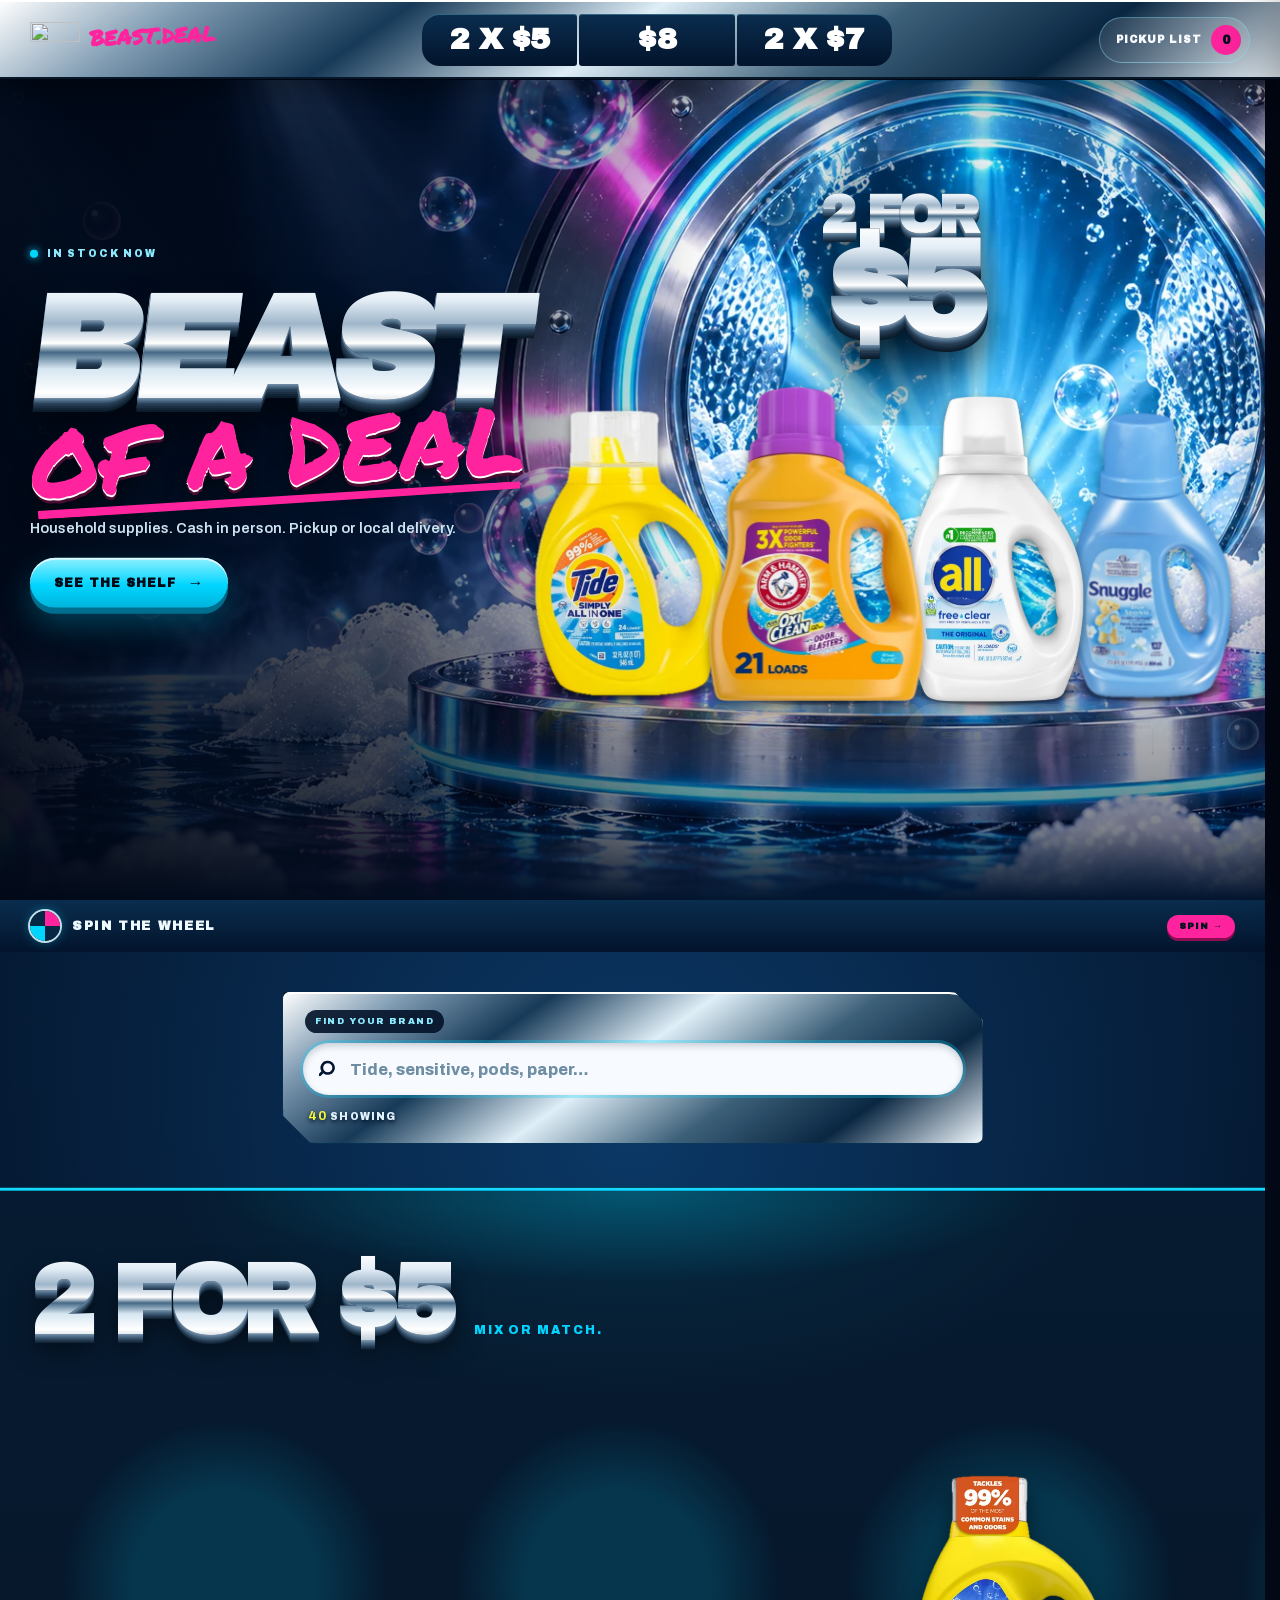
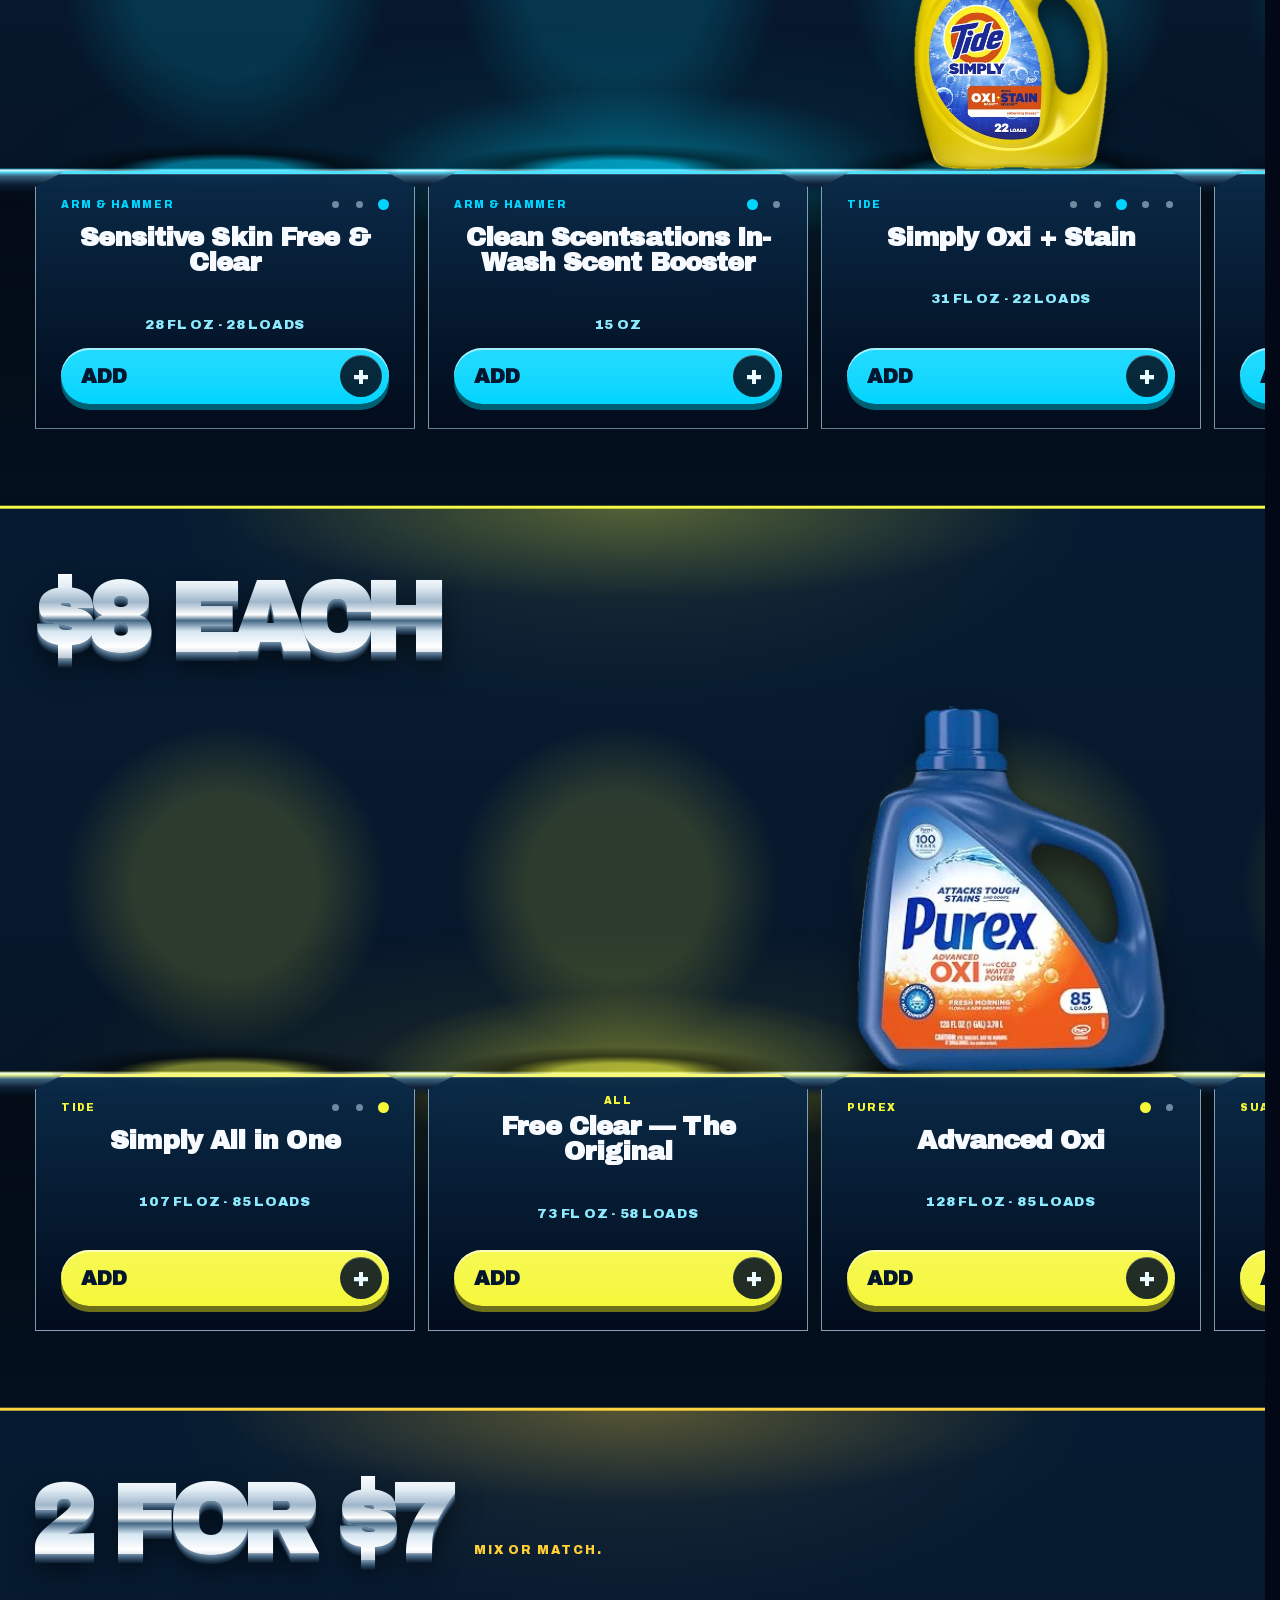
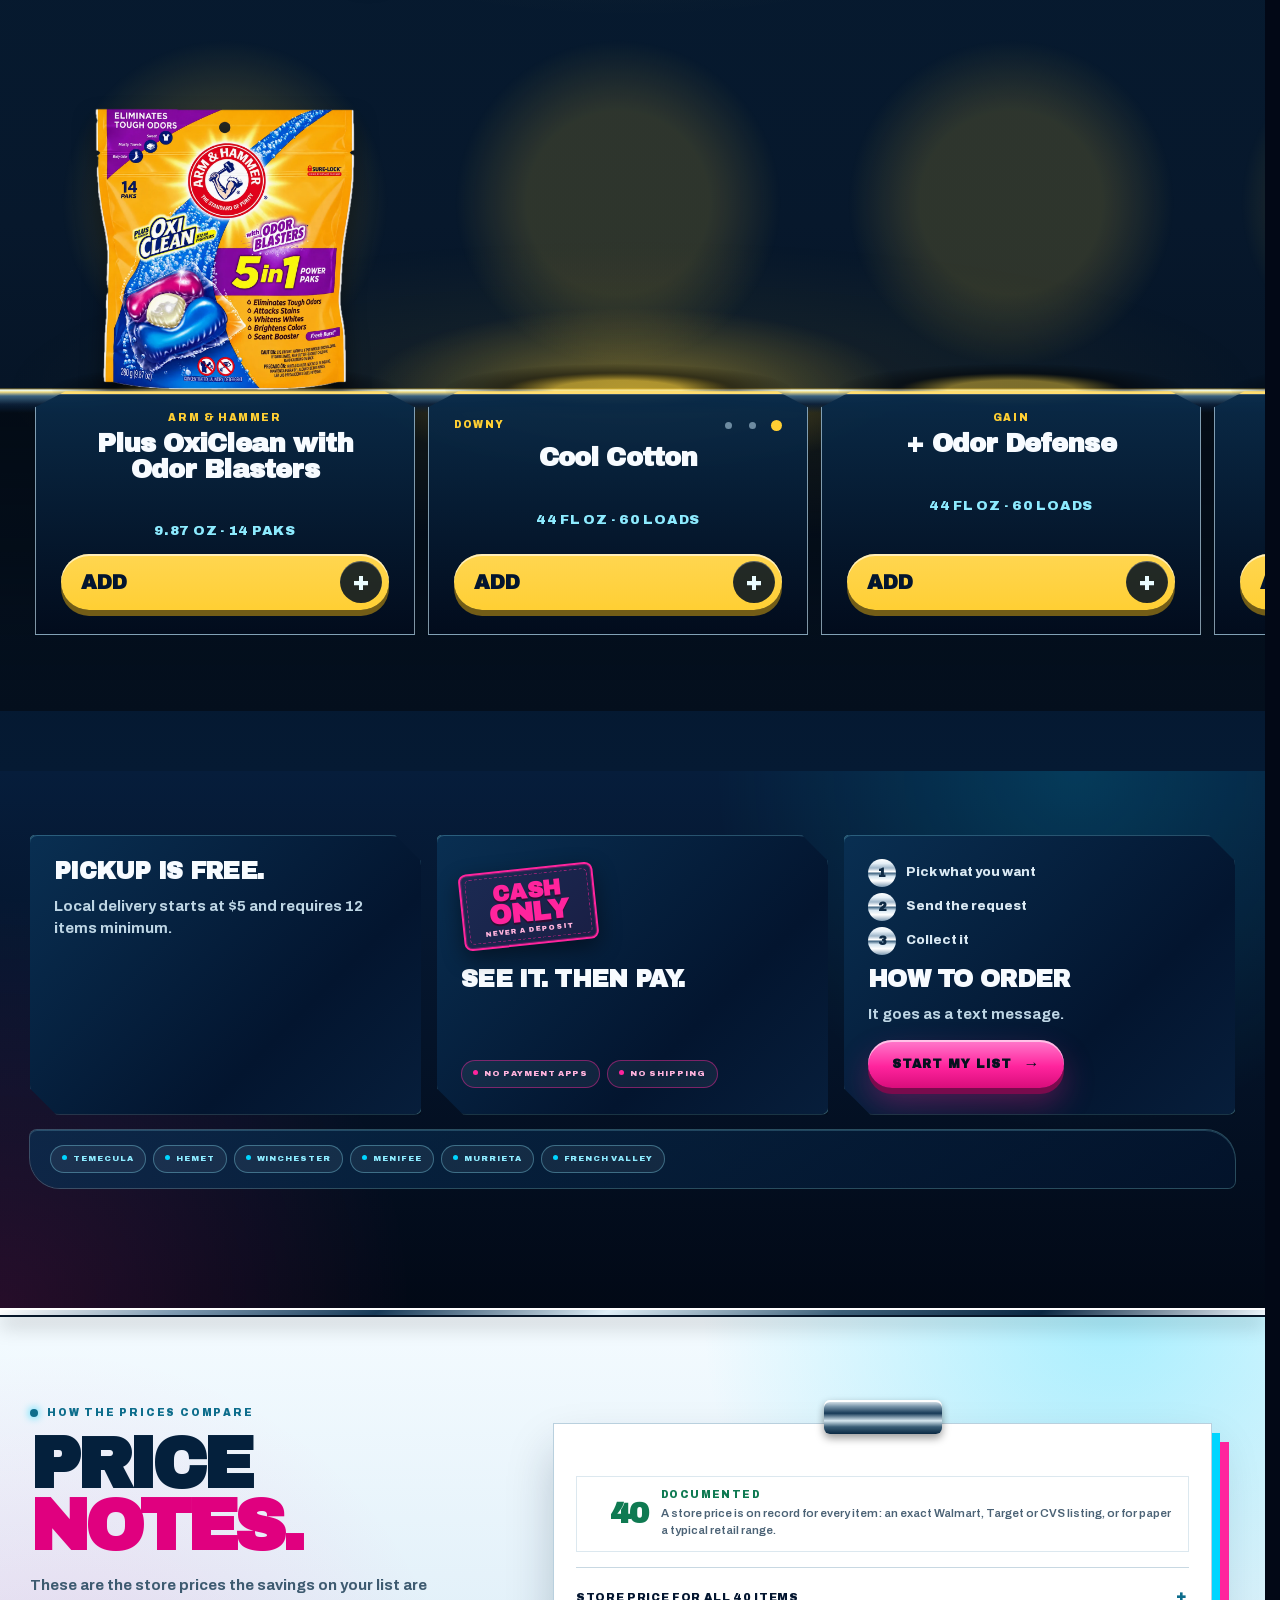
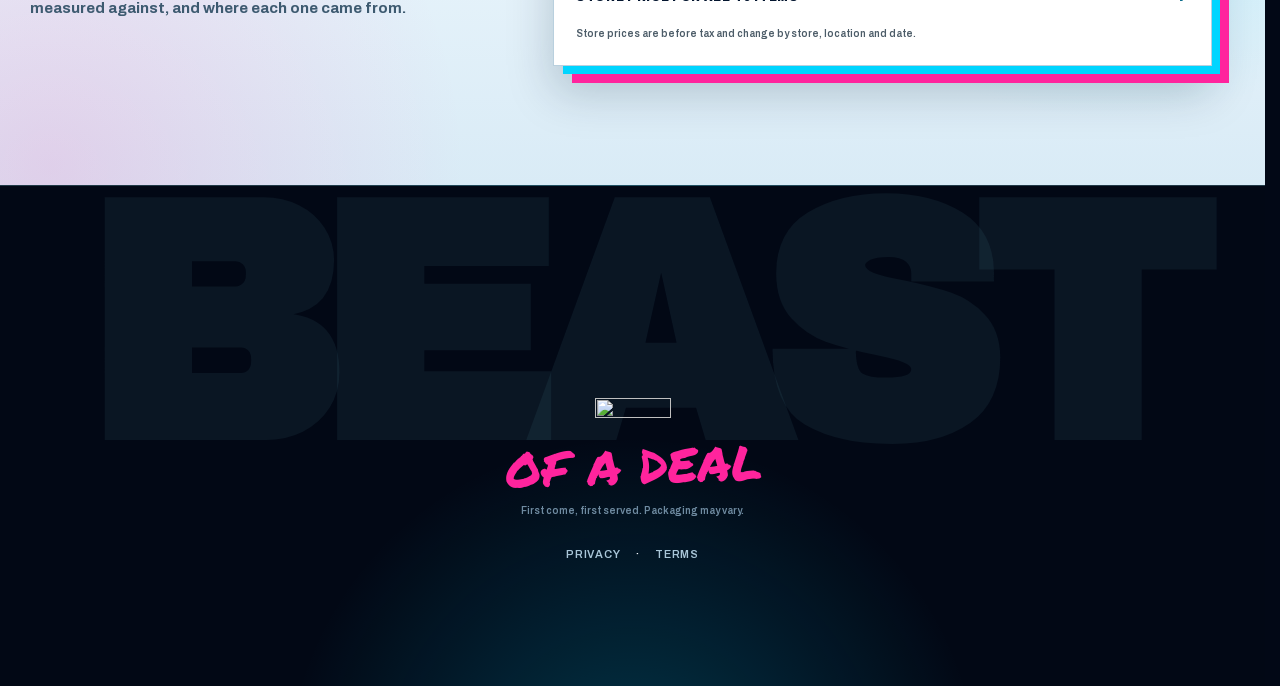
==== commit 30075df0: "asdsad" ====
--- a/index.html
+++ b/index.html
@@ -21,32 +21,33 @@
   <meta name="theme-color" content="#020816">
   <meta name="color-scheme" content="dark">
   <meta name="robots" content="index,follow,max-image-preview:large">
-  <meta name="description" content="Beast Stock-Up: household supplies in stock now. Any two medium bottles $5, big sizes $8, paper goods and softener any two $7. Pickup or local delivery in six towns. Cash in person, never a deposit.">
+  <meta name="description" content="Beast Stock-Up: household supplies in stock now. Any two medium bottles $5, big sizes $8 each, paper goods and softener any two $7. Free pickup or local delivery from $5. Cash in person, never a deposit.">
   <meta property="og:type" content="website">
   <meta property="og:site_name" content="Beast Stock-Up">
   <meta property="og:locale" content="en_US">
-  <meta property="og:title" content="Beast Stock-Up — Stock-Up × MrBeast">
-  <meta property="og:description" content="Household supplies, in stock now. Two medium bottles $5. Big sizes $8. Paper goods and softener, any two $7. Six towns, pickup or delivery, cash in person.">
-  <!-- ABSOLUTE, because Open Graph requires it. This was a relative path, so
-       Facebook, Slack, iMessage and X could not resolve it and EVERY share of
-       the site rendered with no preview image at all. The asset itself is
-       tracked and public and was never the problem. `publicUrl` in
-       products.js could not have fixed this either: no JavaScript on this page
-       reads it. (It stopped being null on 2026-09-14 and is now read at BUILD
-       time by check-integrity.mjs and printed on the flyer -- but still by
-       nothing at runtime, so the point above stands.) -->
+  <meta property="og:title" content="Beast Stock-Up">
+  <meta property="og:description" content="Household supplies in stock now. Two medium bottles $5, big sizes $8 each, and paper goods or softener any two $7. Free pickup or delivery from $5.">
+  <!-- NO SHARE IMAGE, DELIBERATELY. Owner, 2026-09-17: the rendered card is
+       not wanted for now, so every og:image / twitter:image tag was removed
+       rather than left pointing at a file. Leaving them was the actual bug in
+       the previous version: they named assets/social-thumbnail.jpg, which was
+       never committed, so beast.deal served a 404 and Facebook rendered a grey
+       box. A missing tag gives a clean text-only card; a broken tag gives that
+       box. With no image, twitter:card must be `summary`, not
+       `summary_large_image` — the large card has nothing to enlarge.
+       TO RESTORE: put back og:image, og:image:secure_url, og:image:alt,
+       og:image:width (1200), og:image:height (630) and twitter:image with
+       ABSOLUTE https://beast.deal/... URLs, set twitter:card back to
+       summary_large_image, COMMIT the asset itself, and re-scrape the URL in
+       Facebook's Sharing Debugger — it caches the old answer. The matching
+       gate in scripts/check-integrity.mjs must be flipped back at the same
+       time. assets/social-thumbnail.jpg is still on disk, untracked, and
+       scripts/beast-render-print.py still regenerates it for the flyer. -->
   <meta property="og:url" content="https://beast.deal/">
-  <meta property="og:image" content="https://beast.deal/assets/social-thumbnail.jpg">
-  <meta property="og:image:secure_url" content="https://beast.deal/assets/social-thumbnail.jpg">
-  <meta property="og:image:alt" content="Beast Stock-Up — any two medium bottles for $5.">
-  <meta property="og:image:width" content="1200">
-  <meta property="og:image:height" content="630">
-  <meta name="twitter:card" content="summary_large_image">
+  <meta name="twitter:card" content="summary">
   <meta name="twitter:title" content="Beast Stock-Up — household supplies in stock now">
-  <meta name="twitter:description" content="Any two medium bottles $5, big sizes $8, and paper goods or softener any two $7. Pickup or local delivery. Cash in person.">
-  <meta name="twitter:image" content="https://beast.deal/assets/social-thumbnail.jpg">
-  <meta name="twitter:image:alt" content="Beast Stock-Up household-supply offers">
-  <title>Beast Stock-Up — Stock-Up × MrBeast household supplies</title>
+  <meta name="twitter:description" content="Any two medium bottles $5, big sizes $8 each, and paper goods or softener any two $7. Free pickup or local delivery from $5.">
+  <title>Beast Stock-Up — household supplies in stock now</title>
   <link rel="canonical" href="https://beast.deal/">
   <link rel="icon" href="assets/favicon.svg" type="image/svg+xml">
   <link rel="icon" href="assets/favicon.png" type="image/png" sizes="512x512">
@@ -129,14 +130,14 @@
 
   <div class="boot" data-boot aria-hidden="true">
     <div class="boot-in">
-      <img draggable="false" class="boot-panther" src="assets/beast-lab/mrbeast-panther.svg" alt="" width="150" height="107">
+      <img draggable="false" class="boot-panther" src="assets/beast-lab/beast-panther.svg" alt="" width="150" height="107">
       <p class="boot-word"><span class="boot-beast"><span class="chrome chrome-md" data-text="BEAST">BEAST</span></span><span class="brush brush-sm">STOCK-UP</span></p>
     </div>
   </div>
 
   <header class="nav" data-nav>
     <a class="nav-brand" href="#top" aria-label="Beast of a Deal — beast.deal, back to top">
-      <img draggable="false" class="nav-panther" src="assets/beast-lab/mrbeast-panther.svg" alt="" width="52" height="37">
+      <img draggable="false" class="nav-panther" src="assets/beast-lab/beast-panther.svg" alt="" width="52" height="37">
       <!-- Owner, 2026-09-13: the small "www" above the domain is GONE, and the
            domain is nudged up to sit where the two-line lockup used to read
            from. An address without the "www" is how a domain is written now,
@@ -174,9 +175,9 @@
          inside stay in the sequence; only the box around them leaves it.
          Belt rule in beast.css under the global :focus-visible. -->
     <nav class="stages" data-stages tabindex="-1" aria-label="Jump to a price stage">
-      <a href="#deal-2-for-5" data-stage-link="2-for-5" aria-label="2 / $5 — jump to the two for five dollars shelf"><b>2 / $5</b></a>
+      <a href="#deal-2-for-5" data-stage-link="2-for-5" aria-label="2 X $5 — jump to the two for five dollars shelf"><b>2 X $5</b></a>
       <a href="#deal-8-each" data-stage-link="8-each" aria-label="$8 — jump to the eight dollars each shelf"><b>$8</b></a>
-      <a href="#deal-paper-2-for-7" data-stage-link="paper-2-for-7" aria-label="2 / $7 — jump to the two for seven dollars shelf"><b>2 / $7</b></a>
+      <a href="#deal-paper-2-for-7" data-stage-link="paper-2-for-7" aria-label="2 X $7 — jump to the two for seven dollars shelf"><b>2 X $7</b></a>
     </nav>
     <i class="nav-progress" data-progress aria-hidden="true"></i>
   </header>
@@ -346,7 +347,7 @@
     <div class="spin-band" data-spin-band>
       <button class="spin-invite" type="button" data-open-wheel aria-haspopup="dialog" aria-controls="wheel-dialog">
         <span class="spin-badge" aria-hidden="true"><i></i><i></i><i></i><i></i></span>
-        <span class="spin-copy"><b data-spin-title>SPIN THE WHEEL</b><small data-spin-sub>Money off, a drink, free delivery — and a toy car.</small></span>
+        <span class="spin-copy"><b data-spin-title>SPIN THE WHEEL</b></span>
         <span class="spin-go" data-spin-go aria-hidden="true">SPIN →</span>
       </button>
     </div>
@@ -380,7 +381,7 @@
       </div>
 
       <div class="shelves" data-product-sections>
-        <noscript><section class="noscript"><h2>The three price stages</h2><p>Medium bottles and 15 oz scent boosters 2 for $5, or $3 for one · big sizes $8 each · paper goods, softener and 14-count Power Paks, any 2 for $7.</p><p>JavaScript is required to browse individual products and build a pickup list.</p></section></noscript>
+        <noscript><section class="noscript"><h2>The three price stages</h2><p>Medium bottles and 15 oz scent boosters 2 X $5, or $3 for one · big sizes $8 each · paper goods, softener and 14-count Power Paks, any 2 X $7.</p><p>JavaScript is required to browse individual products and build a pickup list.</p></section></noscript>
       </div>
 
       <section class="empty-results" data-empty-results hidden>
@@ -417,25 +418,11 @@
     <!-- ============================== THE RULES ============================== -->
     <section class="rules" id="how" aria-label="Pickup and delivery rules">
       <div class="plates" data-plates>
-        <!-- "WHERE I GO" is gone at the owner's instruction, 2026-09-12, and so
-             is the dial that counted to twenty: there is no twenty any more. The
-             only free delivery is the wheel prize, so the plate says that and
-             the six towns become the body of it rather than a footnote under a
-             gauge. -->
+        <!-- Pickup and delivery are stated as separate prices. Delivery is a
+             minimum-order service, not part of the merchandise cash total. -->
         <article class="plate plate-delivery">
-          <!-- The medallion slot the gauge used to fill. Every plate has one and
-               they are what put the three headings on one line; leaving this one
-               empty would be the blank space the brief forbids. It carries the
-               delivery mark from the prize set, because the wheel is now the
-               only way this fee is waived — the plate and the wheel are the same
-               fact. Hidden with no JavaScript, where the sprite never mounts,
-               and the slot collapses rather than standing empty. -->
-          <div class="plate-medal" aria-hidden="true">
-            <svg class="plate-medal-art" focusable="false"><use href="#prize-free-delivery"></use></svg>
-            <b>ON THE<i>WHEEL</i></b>
-          </div>
           <h3>PICKUP IS FREE.</h3>
-          <p>We deliver in the six towns below. The wheel&rsquo;s FREE DELIVERY prize covers it on lists of 15+ items.</p>
+          <p>Local delivery starts at $5 and requires 12 items minimum.</p>
         </article>
         <article class="plate plate-cash">
           <div class="stamp-slot"><div class="cash-stamp" aria-hidden="true">
@@ -510,7 +497,7 @@
            or a Voice Control user saying "click of a deal" — the only words on it —
            reaches nothing. It read "Beast Stock-Up — back to top", which shares not
            one word with "OF A DEAL". `.nav-brand` above already gets this right. -->
-      <a class="footer-mark" href="#top" aria-label="OF A DEAL — Beast Stock-Up, back to top"><img draggable="false" src="assets/beast-lab/mrbeast-panther.svg" alt="" width="76" height="55"><i>OF A DEAL</i></a>
+      <a class="footer-mark" href="#top" aria-label="OF A DEAL — Beast Stock-Up, back to top"><img draggable="false" src="assets/beast-lab/beast-panther.svg" alt="" width="76" height="55"><i>OF A DEAL</i></a>
       <!-- "While supplies last." is gone. It is half of the line the owner threw
            out by name — "'real bottles · while supplies last' — nah, wtf is that.
            Come on, judge your own work." — and it said the same thing as the line
@@ -531,7 +518,7 @@
   <button class="drawer-scrim" type="button" data-scrim hidden tabindex="-1" aria-hidden="true"></button>
   <aside class="drawer" id="pickup-list" data-cart-drawer role="dialog" aria-modal="true" aria-labelledby="drawer-title" aria-hidden="true">
     <header>
-      <img draggable="false" class="drawer-mark" src="assets/beast-lab/mrbeast-panther.svg" alt="" width="42" height="30">
+      <img draggable="false" class="drawer-mark" src="assets/beast-lab/beast-panther.svg" alt="" width="42" height="30">
       <div><h2 id="drawer-title">PICKUP LIST<b data-cart-count>0</b></h2></div>
       <button type="button" data-close-cart aria-label="Close pickup list">×</button>
     </header>
@@ -546,11 +533,15 @@
          buttons, so nothing here stops being reachable. -->
     <div class="cart-lines" data-cart-items tabindex="-1"></div>
     <div class="cart-empty" data-cart-empty>
-      <img draggable="false" class="cart-empty-mark" src="assets/beast-lab/mrbeast-panther.svg" alt="" width="96" height="69">
+      <img draggable="false" class="cart-empty-mark" src="assets/beast-lab/beast-panther.svg" alt="" width="96" height="69">
       <h3>NOTHING ON THE LIST</h3>
       <button type="button" data-close-cart>BACK TO THE SHELF</button>
     </div>
     <div class="cart-summary" data-cart-footer tabindex="-1" hidden>
+      <div class="cart-fee" data-bulk-fee-row hidden>
+        <span>Bulk-order fee<small>12+ items from the $8 shelf · $10 per started 20-item block</small></span>
+        <strong data-bulk-fee>$0.00</strong>
+      </div>
       <div class="cart-total"><span>Cash total</span><strong data-cart-total>$0.00</strong></div>
 
       <!-- One line, two facts. The claw rip is the transition from the store
@@ -633,19 +624,19 @@
       <div class="wheel-stage" data-wheel-stage>
         <span class="wheel-floor" aria-hidden="true"></span>
         <div class="wheel-disc" data-wheel-disc><svg viewBox="0 0 260 260" aria-hidden="true" focusable="false" data-wheel-svg></svg></div>
-        <span class="wheel-hub" aria-hidden="true"><img draggable="false" src="assets/beast-lab/mrbeast-panther.svg" alt="" width="34" height="25"></span>
+        <span class="wheel-hub" aria-hidden="true"><img draggable="false" src="assets/beast-lab/beast-panther.svg" alt="" width="34" height="25"></span>
         <span class="wheel-needle" aria-hidden="true" data-wheel-needle><i></i></span>
+        <div class="wheel-coming" data-wheel-coming role="status"><b>COMING SOON</b></div>
         <ul class="visually-hidden" data-wheel-list></ul>
       </div>
       <p class="wheel-result" data-wheel-result role="status"></p>
-      <button class="btn btn-pink wheel-go" type="button" data-spin><span>SPIN</span><i>→</i></button>
+      <button class="btn btn-pink wheel-go" type="button" data-spin disabled aria-disabled="true"><span>SPIN DISABLED</span><i>×</i></button>
       <!-- THE ODDS ARE NOT PUBLISHED. Owner, 2026-09-12: "for me only to know,
            shouldn't be known to public." The wheel is still drawn from the real
            weights — a 1% prize is a 3.6-degree sliver and is drawn as one — so
            nobody is shown better odds than they are getting; the numbers are
            simply not printed. They live on the internal bench, wheel-lab.html,
            which is noindex. Do not put them back here without asking. -->
-      <small class="wheel-note">Nothing is charged or reserved here. Tell me what you won when you collect.</small>
     </div>
   </dialog>
 
@@ -663,7 +654,7 @@
         <span class="ticket-foil" aria-hidden="true"></span>
         <span class="ticket-glint" aria-hidden="true"></span>
         <div class="ticket-main">
-          <p class="ticket-eyebrow"><img draggable="false" src="assets/beast-lab/mrbeast-panther.svg" alt="" width="22" height="16">BEAST STOCK-UP · YOU WON</p>
+          <p class="ticket-eyebrow"><img draggable="false" src="assets/beast-lab/beast-panther.svg" alt="" width="22" height="16">BEAST STOCK-UP · YOU WON</p>
           <span class="ticket-art" data-ticket-art aria-hidden="true"></span>
           <h2 id="ticket-title" data-ticket-label>PRIZE</h2>
           <p class="ticket-terms" data-ticket-terms></p>
@@ -684,9 +675,9 @@
     <form data-order-form>
       <header><div><p>NO PAYMENT TAKEN HERE</p><h2 id="request-title">YOUR REQUEST</h2></div><button type="button" data-close-dialog aria-label="Close the request">×</button></header>
       <label>Your name<input name="name" required autocomplete="name" maxlength="80"></label>
-      <label>Pickup or delivery<select name="fulfillment"><option>Pickup</option><option>Local delivery</option></select></label>
+      <label>Pickup or delivery<select name="fulfillment"><option value="Pickup">Pickup — free</option><option value="Local delivery">Local delivery — from $5 · 12 item minimum</option></select><small class="request-hint">Local delivery requires 12 items minimum.</small></label>
       <label>Optional note<textarea name="note" rows="3" maxlength="500" placeholder="Preferred day or your town"></textarea></label>
-      <div class="request-total"><span>Cash total</span><b data-dialog-total>$0.00</b></div>
+      <div class="request-total"><span>Cash total<small>Delivery not included</small></span><b data-dialog-total>$0.00</b></div>
       <button class="request-submit" type="submit">CREATE THE REQUEST →</button>
     </form>
     <!-- Two channels, one document. When SITE_CONFIG.contactChannel carries a
--- a/beast.css
+++ b/beast.css
@@ -1,5 +1,5 @@
 /* =====================================================================
-   BEAST STOCK-UP — Stock-Up × MrBeast household supplies (v3)
+   BEAST STOCK-UP — household supplies (v3)
    Chrome, cyan, hot pink. Dresses the DOM script.js produces.
    Performance rules: no infinite repaint animations, one drop-shadow per
    image, no filters inside scroll tweens, native scrolling.
@@ -686,7 +686,7 @@
    chrome rim, a needle that ticks against the wedges as they pass, and wedges
    whose width IS their probability — including two 3.6-degree slivers whose
    marks ride on flags outside the rim. */
-.wheel-dialog{border:0;padding:0;background:transparent;max-width:min(94vw,470px);max-height:calc(100svh - 20px);overflow:auto;overscroll-behavior:contain;color:#eaf6ff}
+.wheel-dialog{border:0;padding:0;background:transparent;width:min(94vw,470px);max-width:470px;max-height:calc(100svh - 20px);overflow:auto;overscroll-behavior:contain;color:#eaf6ff}
 .wheel-dialog::backdrop{background:radial-gradient(circle at 50% 40%,rgba(10,44,84,.72),rgba(1,5,13,.93))}
 .wheel-in{display:grid;gap:13px;padding:20px 20px 18px;border-radius:8px 34px 8px 34px;
   background:linear-gradient(160deg,#0a3157,#03142c 62%,#08213e);
@@ -709,12 +709,18 @@
    +32.20 · 375x667 +32.50 · 430x932 +21.80 · 360x640 +32.80 · 320x568 +33.60 —
    every phone width, not the two on the board. The disc rendered off-centre
    under a centred needle, inside a horizontal scrollbar. */
-.wheel-stage{position:relative;width:min(100%,58svh,386px);aspect-ratio:1;margin:0 auto}
+.wheel-stage{position:relative;width:min(100%,58svh,386px);aspect-ratio:1;margin:0 auto;
+  background:repeating-conic-gradient(from -8deg,rgba(0,213,255,.08) 0 7deg,transparent 7deg 17deg);
+  border-radius:50%}
 .wheel-floor{position:absolute;left:16%;right:16%;bottom:6%;height:8%;border-radius:50%;
   background:radial-gradient(ellipse,rgba(0,213,255,.34),rgba(0,0,0,.5) 55%,transparent 74%);filter:blur(2px)}
-.wheel-disc{position:absolute;inset:0;filter:drop-shadow(0 16px 34px rgba(0,0,0,.6))}
+.wheel-disc{position:absolute;inset:0;filter:drop-shadow(0 18px 30px rgba(0,0,0,.72)) drop-shadow(0 0 12px rgba(0,213,255,.18))}
 .wheel-disc svg{width:100%;height:100%;display:block;overflow:visible}
 .wheel-slice{stroke:none}
+.wheel-back-disc{stroke:#020916;stroke-width:3}
+.wheel-back-ring{fill:none;stroke:var(--pink);stroke-width:2;stroke-dasharray:3 5;filter:drop-shadow(0 0 4px rgba(255,36,157,.75))}
+.wheel-hatch{pointer-events:none}
+.wheel-inner-ring{fill:none;stroke:rgba(225,249,255,.44);stroke-width:1.4;stroke-dasharray:2 3}
 .wheel-spoke{stroke:rgba(2,10,22,.5);stroke-width:.7;fill:none}
 /* #7f9fb6 measured 4.11:1 against the TRY AGAIN wedges — under the 4.5 floor
    for 10 px text. A losing segment is meant to be quiet, not unreadable. */
@@ -730,7 +736,7 @@
 .wheel-art{color:#eafcff;opacity:.92}
 .wheel-art.tone-chrome,.wheel-art.tone-gold{color:#06192c}
 .wheel-chip{fill:#fdffff;opacity:.96}
-.wheel-rim{fill:none;stroke-width:6}
+.wheel-rim{fill:none;stroke-width:7}
 .wheel-lamp{fill:#eafcff;opacity:.9;filter:drop-shadow(0 0 2px rgba(180,245,255,.9))}
 html.motion .wheel-lamp{animation:lampChase 1.6s linear infinite;animation-delay:calc(var(--lamp) * -.4s)}
 @keyframes lampChase{0%,60%{opacity:.34}18%{opacity:1}}
@@ -750,15 +756,32 @@
   clip-path:polygon(50% 100%,0 30%,14% 0,86% 0,100% 30%)}
 .wheel-needle::after{content:"";position:absolute;left:50%;top:9px;width:8px;height:8px;margin-left:-4px;border-radius:50%;
   background:var(--pink);box-shadow:0 0 8px rgba(255,36,157,.9)}
-.wheel-hub{position:absolute;left:50%;top:50%;z-index:2;width:14%;aspect-ratio:1;translate:-50% -50%;border-radius:50%;
+.wheel-hub{position:absolute;left:50%;top:50%;z-index:2;width:16%;aspect-ratio:1;translate:-50% -50%;border-radius:50%;
   display:grid;place-items:center;background:radial-gradient(circle at 40% 32%,#0b3a63,#02101f 76%);
-  box-shadow:0 0 0 3px rgba(233,250,255,.9),0 0 0 6px rgba(2,10,24,.85),0 5px 14px rgba(0,0,0,.6)}
+  box-shadow:0 0 0 3px rgba(233,250,255,.95),0 0 0 7px rgba(2,10,24,.9),0 0 0 9px rgba(255,36,157,.55),0 6px 16px rgba(0,0,0,.7)}
 .wheel-hub img{width:60%;height:auto}
 .wheel-dialog.is-spinning .wheel-hub{box-shadow:0 0 0 3px var(--cyan),0 0 0 6px rgba(2,10,24,.85),0 0 22px rgba(0,213,255,.7)}
-.wheel-result{min-height:34px;font:800 13px/1.4 var(--body);color:#bed6e5;text-align:center}
+.wheel-result:empty{display:none}
+.wheel-result{font:800 13px/1.4 var(--body);color:#bed6e5;text-align:center}
 .wheel-result.is-win{color:var(--yellow);font-weight:900}
 .wheel-go{justify-self:center;min-width:190px;min-height:52px}
-.wheel-go[aria-disabled=true]{opacity:.55;box-shadow:none}
+/* OPACITY ALONE WAS NOT ENOUGH. A 55%-opacity pink pill is still the loudest,
+   warmest object in the dialog, so the one control a shopper cannot use was the
+   one their eye went to first. A disabled primary action has to stop being a
+   primary action: no pink, no lift, an outline instead of a fill. */
+.wheel-go[aria-disabled=true]{opacity:1;box-shadow:none;background:rgba(2,13,28,.6);
+  border:1.5px solid rgba(141,235,255,.35);color:var(--ice);cursor:default}
+.wheel-go[aria-disabled=true] i{opacity:.5}
+
+/* The wheel stays visible while it is offline. One compact sticker carries
+   the Coming Soon state without blurring the artwork or repeating the copy. */
+.wheel-coming{position:absolute;z-index:4;left:50%;top:53%;width:min(78%,290px);translate:-50% -50%;rotate:-3deg;
+  display:grid;place-items:center;padding:13px 18px;text-align:center;border:4px solid #fff;border-radius:8px 22px 8px 22px;
+  background:linear-gradient(135deg,#ff249d,#d80b78);box-shadow:6px 7px 0 #00d5ff,0 16px 28px rgba(0,0,0,.58)}
+/* Chrome fill on the wordmark, same recipe as the page's other big type, with
+   a flat-colour fallback first for engines that refuse background-clip:text. */
+.wheel-coming b{font:900 clamp(23px,7vw,34px)/.88 var(--display);letter-spacing:-.055em;color:#fff;
+  text-shadow:0 3px 0 #72073f;white-space:nowrap}
 /* The odds, in words. A wheel whose jackpot is a 3.6-degree sliver is honest
    geometry that is hard to judge by eye, so the numbers are printed. */
 .wheel-odds summary{font:900 9px/1 var(--body);letter-spacing:.15em;color:var(--ice);padding:9px 2px;cursor:pointer}
@@ -774,7 +797,6 @@
    dark row measured 2.27:1. The figure takes a lightened mix of the same
    tone so the row still reads as its colour without being unreadable. */
 .wheel-odds i{font:900 12px/1 var(--display);font-style:normal;color:color-mix(in srgb,var(--tone) 55%,white)}
-.wheel-note{font-size:10px;line-height:1.5;color:#7f9cb2;text-align:center}
 
 /* ---------- the golden ticket ----------
    Shown only on a win. Everything a shopper needs is markup — the prize, the
@@ -1443,17 +1465,6 @@
 .chips li::before{content:"";display:inline-block;width:5px;height:5px;margin:0 6px 1px 0;border-radius:50%;background:var(--cyan)}
 .chips-pink li{border-color:rgba(255,36,157,.45);color:#ffb3dd}
 .chips-pink li::before{background:var(--pink)}
-/* The 20-item gauge that used to open this plate is GONE, along with the rule
-   it counted toward. It was also the "random spinning stuff, awful" from the
-   session-1 critique, so nothing is mourned. Its 96 px slot survives as
-   .plate-medal, because that slot is what puts the three plate headings on one
-   line across the row. */
-.plate-medal{position:relative;min-height:96px;display:grid;grid-auto-flow:column;align-items:center;justify-content:start;gap:12px}
-.plate-medal-art{width:52px;height:52px;flex:0 0 auto;color:var(--cyan);
-  filter:drop-shadow(0 0 12px rgba(0,213,255,.45))}
-.plate-medal b{display:grid;font:900 15px/.94 var(--display);letter-spacing:.02em;color:#eafcff}
-.plate-medal b i{font-style:normal;font-size:19px;color:var(--cyan);letter-spacing:-.01em}
-html.no-js .plate-medal{display:none}
 /* This was a second 118 px disc. The gauge next to it is a disc too, and those
    two circles were the only visual ideas in the whole section. It is a stamp
    now — the same stamp language as FREE DELIVERY in the pickup list, so the two
@@ -1554,21 +1565,14 @@
 .receipt summary::-webkit-details-marker{display:none}
 .receipt summary::after{content:"+";position:absolute;right:2px;top:50%;margin-top:-.55em;font:900 15px/1 var(--display);color:#0d6d8c}
 .receipt details[open] summary::after{content:"–"}
-.source-links>div,.source-list p{display:flex;justify-content:space-between;gap:14px;padding:10px 0;border-bottom:1px solid #e2ebf0;font-size:11px}
-.source-links a{display:inline-flex;align-items:center;min-height:34px;padding:0 8px;margin-right:-8px;border-radius:8px;font-weight:900;color:#137a9d}
-@media(hover:hover){.source-links a:hover{background:rgba(19,122,157,.1)}}
+.source-list p{display:flex;justify-content:space-between;gap:14px;padding:10px 0;border-bottom:1px solid #e2ebf0;font-size:11px}
+.source-row-link{display:flex;width:max-content;align-items:center;min-height:28px;margin-top:4px;padding:0 7px;border-radius:7px;
+  font-weight:900;color:#137a9d;letter-spacing:.04em}
+@media(hover:hover){.source-row-link:hover{background:rgba(19,122,157,.1)}}
 .source-list b{text-align:right}
 
-/* Owner, 2026-09-12: "it should add on the bottom 'our price vs their price' so
-   they know even before opening the link." Both numbers already exist in
-   products.js. The tier word travels with the store price, so an estimate
-   still reads as an estimate — this is two labelled figures side by side, not
-   a savings claim, and check-integrity.mjs still fails any "save exactly $X". */
-.source-links>div{flex-wrap:wrap}
-/* AND `.source-list p` MUST WRAP FOR THE SAME REASON, which it did not.
-   Both selectors share the `display:flex` rule above; only the first was given
-   `flex-wrap:wrap` when the comparison row was added, so the receipt's own
-   price rows stayed `nowrap` with a `.price-swap` at `flex:0 0 auto`.
+/* Each item row contains its source link, store price and our price. It must
+   wrap because the price swap is wider than a narrow phone's receipt column.
    Measured: available content width is `W - 92` (24px .sources padding + 22px
    .receipt padding, both sides). The unshrinkable swap is 258.4px typical and
    267.1px worst ("Similar size $12.98 each + tax" 153.8 + 9px gap + 104.3px
@@ -1596,12 +1600,6 @@
    `overflow-wrap:anywhere` gives the text somewhere to break, so the row finally
    fits the box that clips it. Measured at 320: 59px of overflow -> 16px -> 0. */
 .source-list p>span:first-child{min-width:0;overflow-wrap:anywhere}
-.source-compare{flex:1 0 100%;order:3;display:flex;flex-wrap:wrap;align-items:center;gap:8px;margin-top:2px}
-.source-compare i{font-style:normal;font:900 8px/1 var(--body);letter-spacing:.14em;opacity:.72;margin-right:6px}
-.source-compare b{display:inline-flex;align-items:baseline;padding:5px 9px;border-radius:99px;
-  background:#04203c;color:#8df0ff;font:900 11px/1 var(--display);letter-spacing:.02em}
-.source-compare s{display:inline-flex;align-items:baseline;padding:5px 9px;border-radius:99px;
-  background:#eef5f9;color:#4c6376;font:800 11px/1 var(--body);text-decoration-thickness:1.5px}
 
 /* THE PRICE SWAP. Owner: "the 'about blabla' should be animated and transition
    sideways into a glittery shiny price tag style showing my price afterwards."
@@ -1612,6 +1610,36 @@
    row scrolls in, which is the only thing that moves. Fixed column widths, so
    nothing here can change the height of the receipt as it plays. */
 .source-list p{align-items:center}
+/* TWO LINES, NOT THREE. Owner, 2026-09-18: rows had "too much blank empty
+   white space". With the link inside the name and a flex row that wrapped,
+   every row at <=1024px stacked name / link / prices, leaving the right of the
+   link line and the left of the price line empty. Now the name spans the top
+   and the link shares the price line. The swap column is minmax(0,1fr) so the
+   swap can still stack its two figures internally on a narrow phone (see the
+   320px arithmetic above). */
+.source-list p.source-row{display:grid;grid-template-columns:auto minmax(0,1fr);column-gap:12px;row-gap:4px}
+.source-row-name{grid-column:1/-1}
+.source-row .source-row-link{grid-column:1;margin-top:0}
+.source-list p.source-row .price-swap{grid-column:2;justify-self:end;margin-left:0}
+/* The link's hover pad is 7px; pull it back so its text lines up with the name. */
+.source-row .source-row-link{margin-left:-7px}
+/* A narrow receipt cannot fit link + store price + tag on one line, and letting
+   the swap stack left the link line half empty again. There the swap box
+   dissolves into the row grid: store price over the link on the left, the gold
+   tag centred beside both. The swap classes are untouched, so beast.js's slide
+   and glint still run on the same elements. */
+.source-list{container-type:inline-size}
+@container (max-width:440px){
+  .source-list p.source-row{grid-template-columns:minmax(0,1fr) auto;grid-template-areas:"name name" "was tag" "link tag";row-gap:2px}
+  .source-list p.source-row .price-swap{display:contents}
+  .source-row .source-row-name{grid-area:name;margin-bottom:2px}
+  .source-row .price-was{grid-area:was;text-align:left}
+  /* fit-content, not max-content: "Walmart Marketplace SOURCE" ran under the tag */
+  .source-row .source-row-link{grid-area:link;width:fit-content;max-width:calc(100% + 7px)}
+  .source-row .price-tag{grid-area:tag}
+  /* stacked, the -4px settle would pull the store price out of line with the name */
+  html.motion .source-list [data-price-swap].is-swapped .price-was{translate:0 0}
+}
 .price-swap{position:relative;flex:0 0 auto;display:flex;align-items:center;justify-content:flex-end;gap:9px;text-align:right}
 .price-was{font-weight:700;color:#4c6376;transition:opacity .45s var(--ease-out),translate .45s var(--ease-out)}
 .price-tag{position:relative;display:inline-flex;align-items:center;gap:6px;padding:6px 11px 6px 15px;
@@ -1907,6 +1935,10 @@
 }
 .cart-total{display:flex;justify-content:space-between;align-items:end;gap:12px}
 .cart-total span{font-size:11px;font-weight:800}
+.cart-fee{display:flex;align-items:center;justify-content:space-between;gap:14px;margin-bottom:12px;padding:11px 12px;border:1px solid rgba(245,247,57,.34);border-radius:11px;background:rgba(245,247,57,.07)}
+.cart-fee>span{font:900 10px/1.1 var(--body);letter-spacing:.04em;text-transform:uppercase;color:#fff}
+.cart-fee small{display:block;margin-top:4px;font:700 8px/1.35 var(--body);letter-spacing:0;text-transform:none;color:#9fb9c9}
+.cart-fee strong{flex:0 0 auto;font:900 20px/1 var(--display);color:var(--yellow)}
 /* 44px was "way too big"; the ordering the owner asked for is kept — the
    cash total stays larger than the yellow saving (34 vs 27). */
 .cart-total strong{font:900 34px/.86 var(--display);color:#fff;letter-spacing:-.05em;text-shadow:0 3px 0 rgba(0,0,0,.35)}
@@ -1956,10 +1988,12 @@
    mobile it autozooms when you tap on a text field and the keyboard gets
    brought up." If you restyle the label, these keep their own size. */
 .request input,.request select,.request textarea{display:block;width:100%;margin-top:7px;padding:12px;font-size:16px;border-radius:12px;border:1px solid rgba(141,235,255,.3);background:rgba(255,255,255,.08);color:#fff;outline:none;transition:border-color .2s}
+.request-hint{display:block;margin-top:6px;font:700 9px/1.4 var(--body);letter-spacing:0;color:#8faabd}
 .request input:focus,.request select:focus,.request textarea:focus{border-color:var(--cyan)}
 .request select option{color:#000}
 .request-total{display:flex;justify-content:space-between;align-items:center;margin-top:18px;padding:14px;border:1px solid rgba(141,235,255,.25);border-radius:14px}
 .request-total span{font-size:10px}
+.request-total span small{display:block;margin-top:4px;font-size:8px;color:#8faabd}
 .request-total b{font:900 25px/1 var(--display);color:var(--yellow)}
 .request-submit,.ready-actions button{width:100%;min-height:50px;border:0;border-radius:99px;background:linear-gradient(180deg,#ff7ccd,var(--pink) 55%,#d90d7b);color:var(--on-pink);margin-top:16px;font:900 11px/1 var(--display);letter-spacing:.06em;box-shadow:inset 0 2px 0 rgba(255,255,255,.5),0 5px 0 #7a0b4d}
 
@@ -2838,7 +2872,7 @@
      sets its own colour, so they kept the palette they use on navy. The phone
      number is the single most important string on the sheet. */
   .rules *,.sources *,.plate *,.mini-steps *,.chips *,.chips-pink *,
-  .kicker,.channel-line *,.cash-stamp *,.plate-medal *,
+  .kicker,.channel-line *,.cash-stamp *,
   .delivery-stamp *,.source-ledger *,.receipt *{color:#111!important}
   .chips li,.chips-pink li{border:1px solid #555!important}
   .shelf-price h3{font-size:24pt!important;color:#111!important}
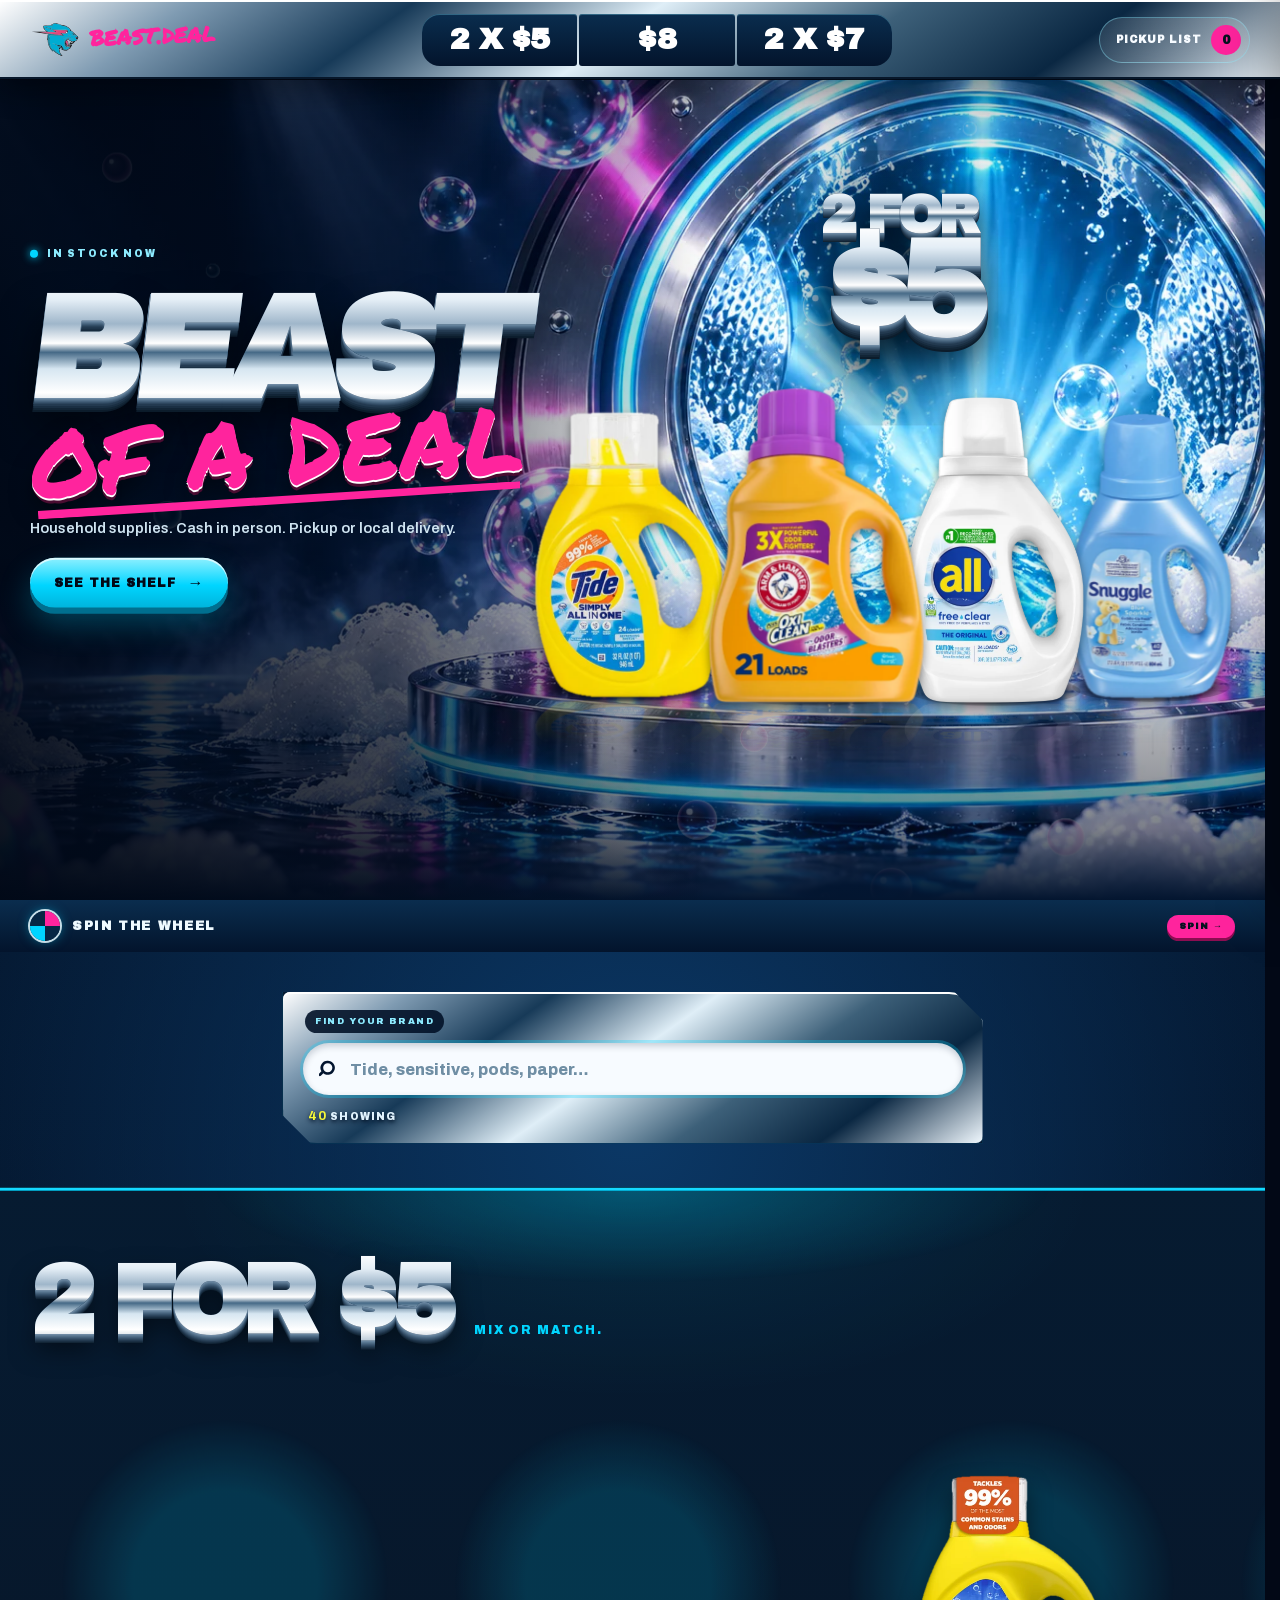
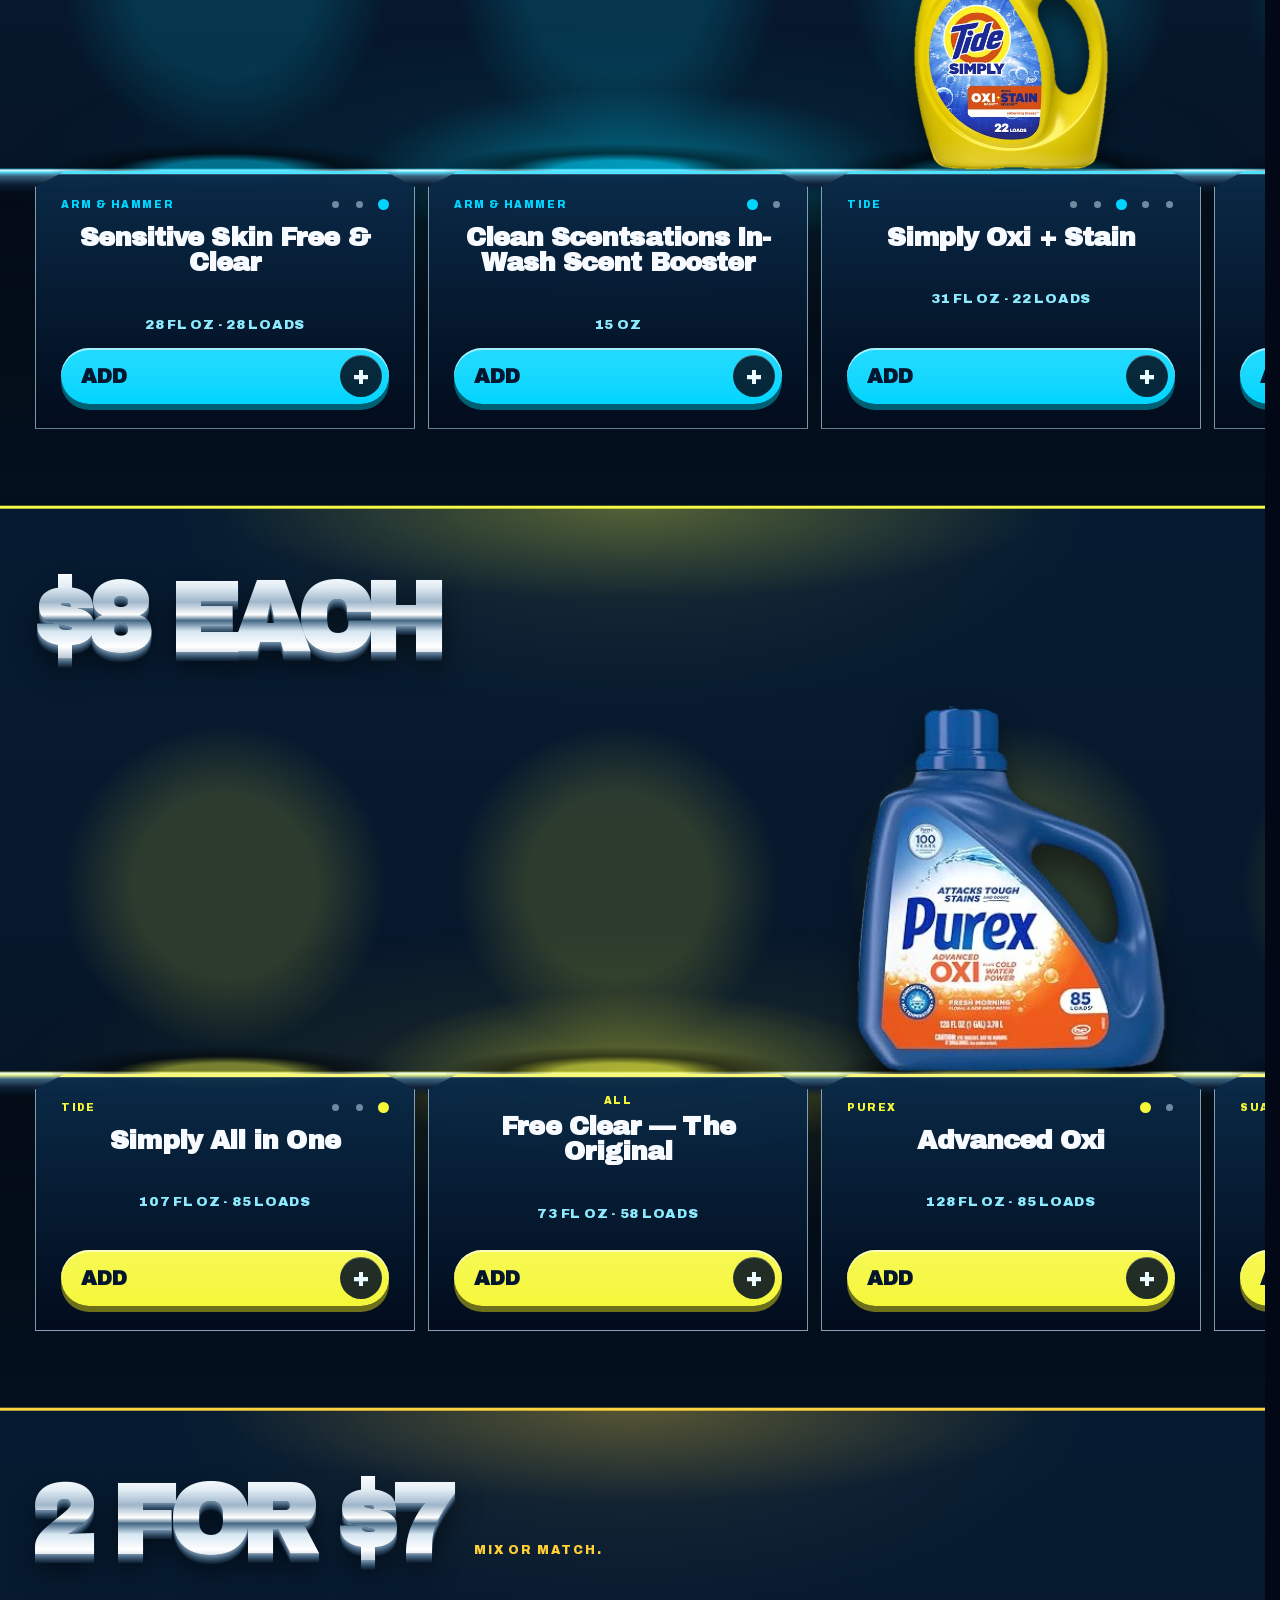
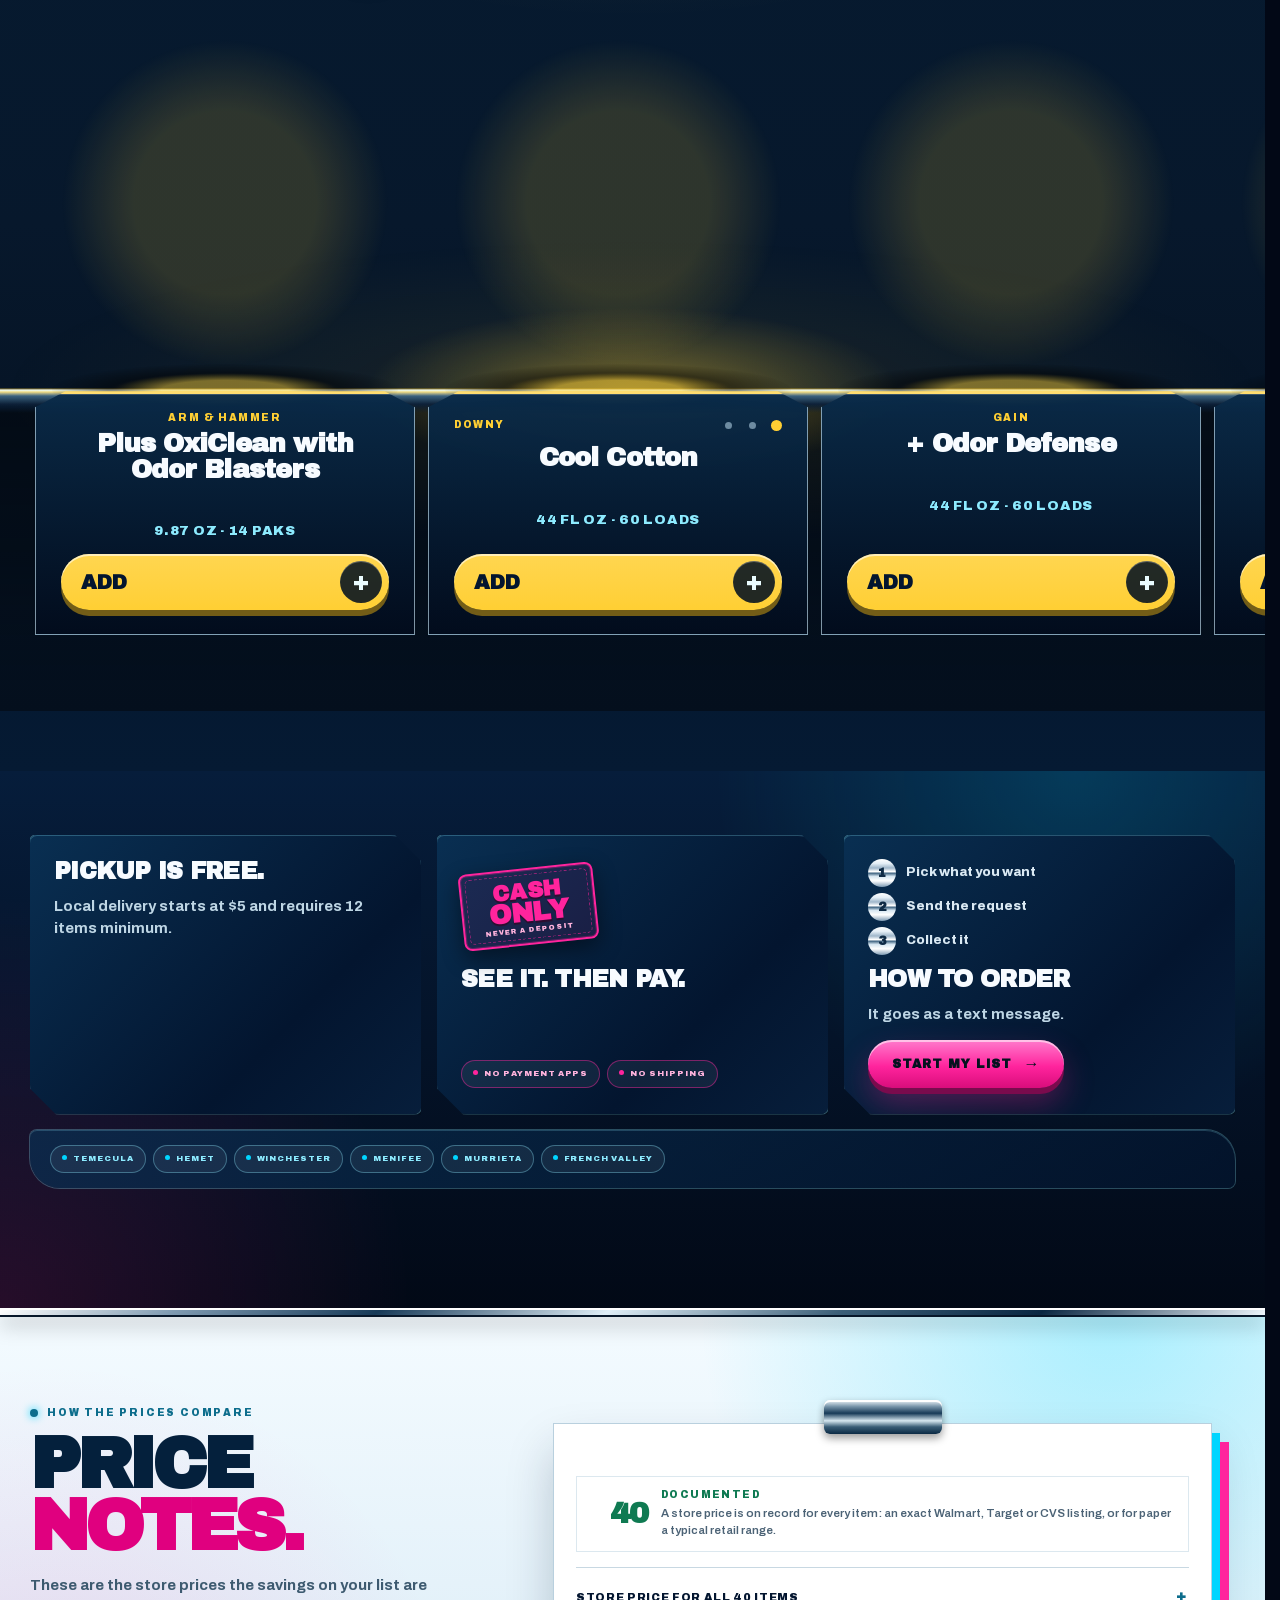
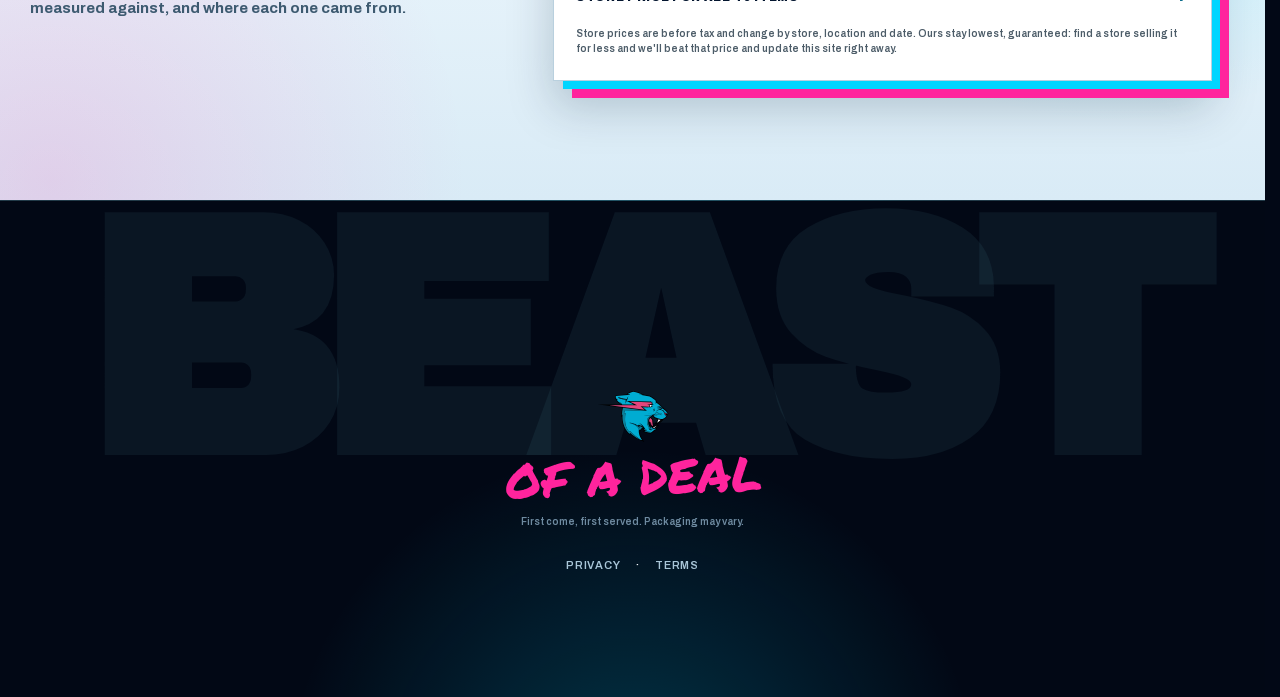
==== commit 14d4a565: "asdsa" ====
--- a/index.html
+++ b/index.html
@@ -25,7 +25,7 @@
   <meta property="og:type" content="website">
   <meta property="og:site_name" content="Beast Stock-Up">
   <meta property="og:locale" content="en_US">
-  <meta property="og:title" content="Beast Stock-Up">
+  <meta property="og:title" content="Household Supplies">
   <meta property="og:description" content="Household supplies in stock now. Two medium bottles $5, big sizes $8 each, and paper goods or softener any two $7. Free pickup or delivery from $5.">
   <!-- NO SHARE IMAGE, DELIBERATELY. Owner, 2026-09-17: the rendered card is
        not wanted for now, so every og:image / twitter:image tag was removed
@@ -45,7 +45,7 @@
        scripts/beast-render-print.py still regenerates it for the flyer. -->
   <meta property="og:url" content="https://beast.deal/">
   <meta name="twitter:card" content="summary">
-  <meta name="twitter:title" content="Beast Stock-Up — household supplies in stock now">
+  <meta name="twitter:title" content="Household Supplies">
   <meta name="twitter:description" content="Any two medium bottles $5, big sizes $8 each, and paper goods or softener any two $7. Free pickup or local delivery from $5.">
   <title>Beast Stock-Up — household supplies in stock now</title>
   <link rel="canonical" href="https://beast.deal/">
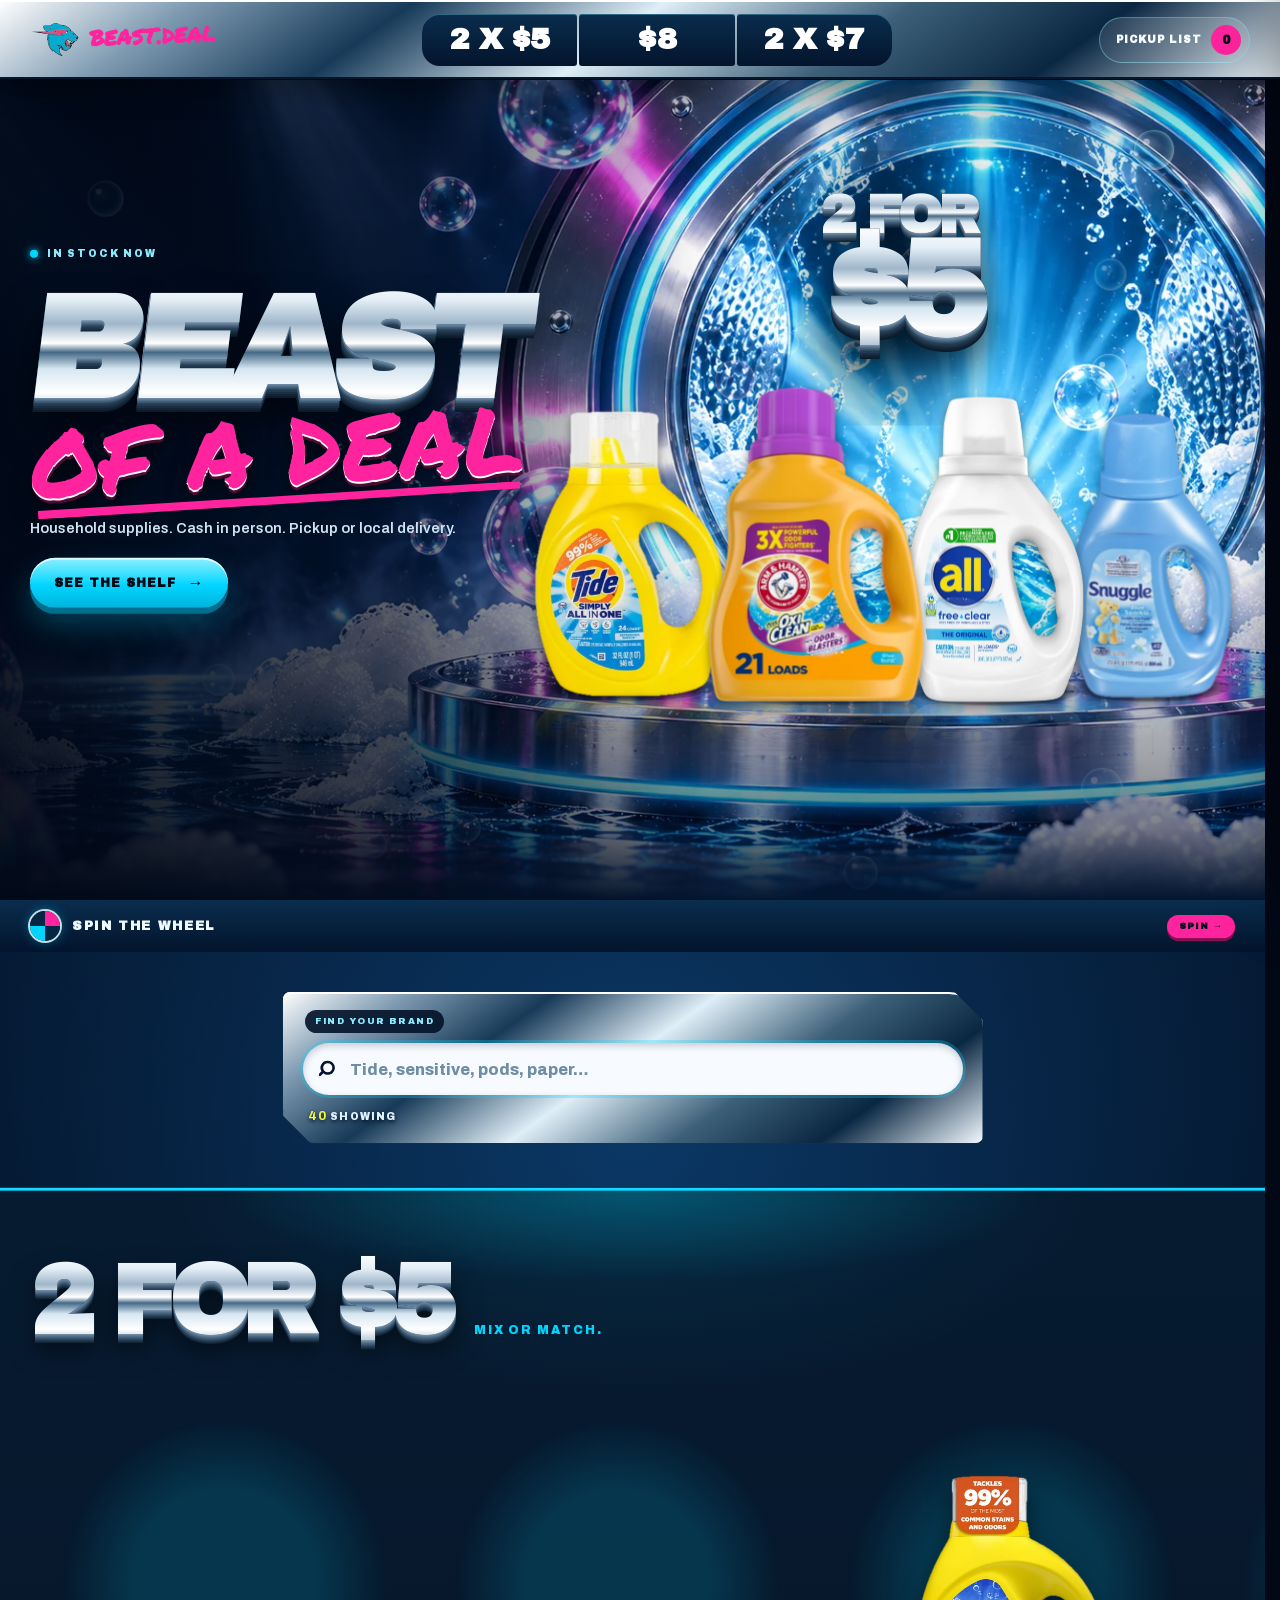
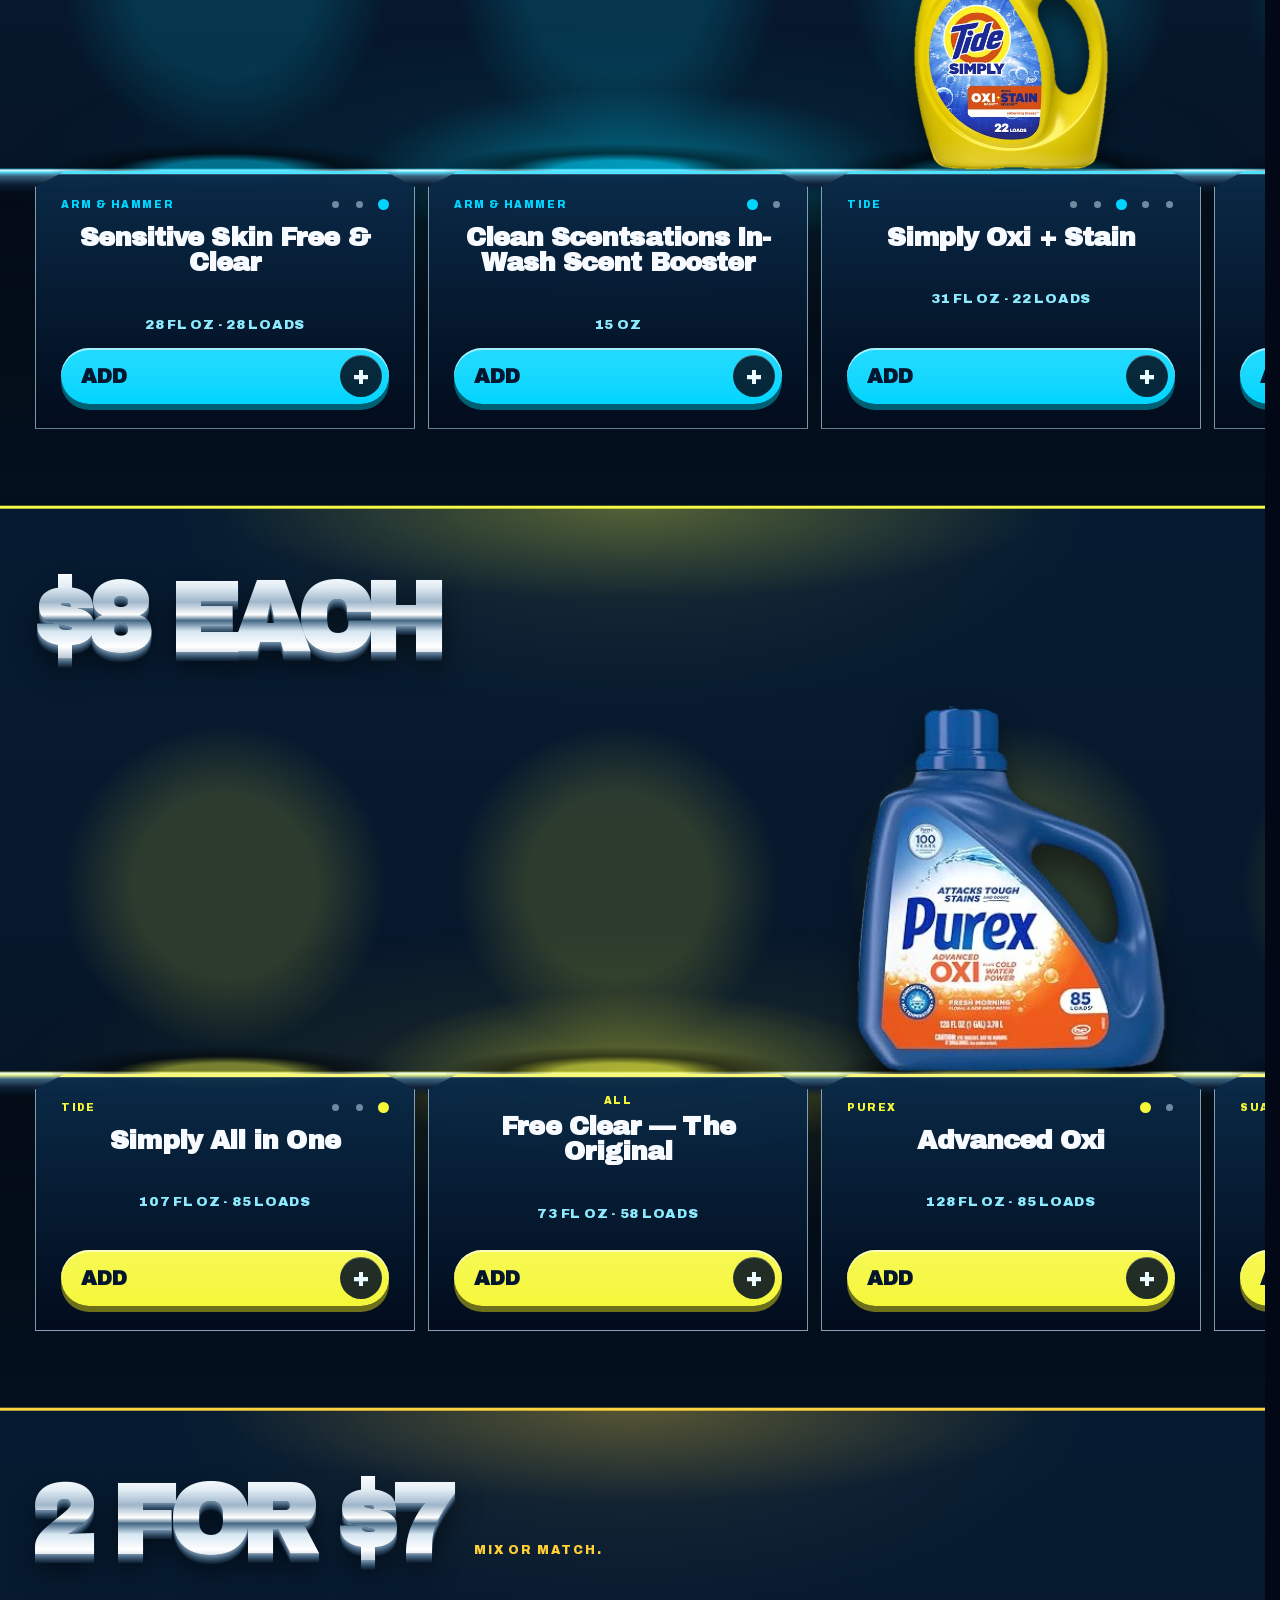
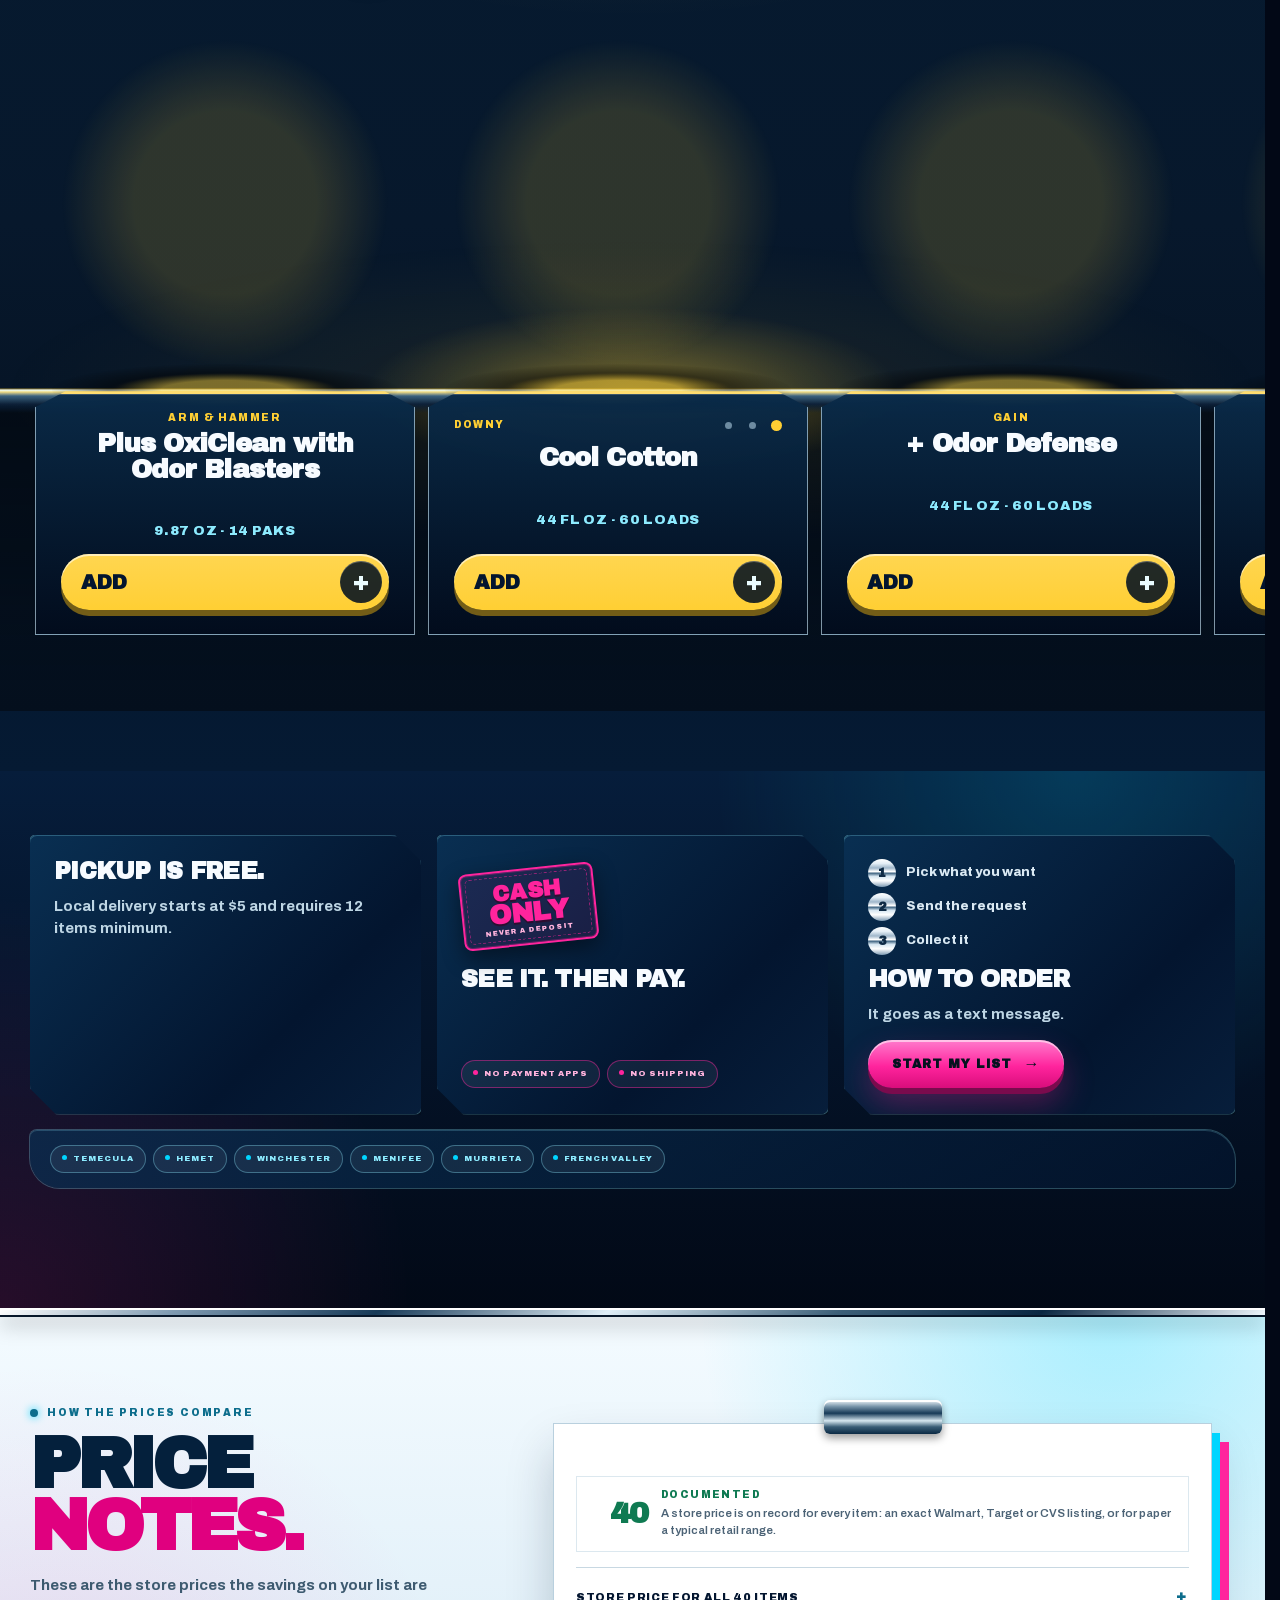
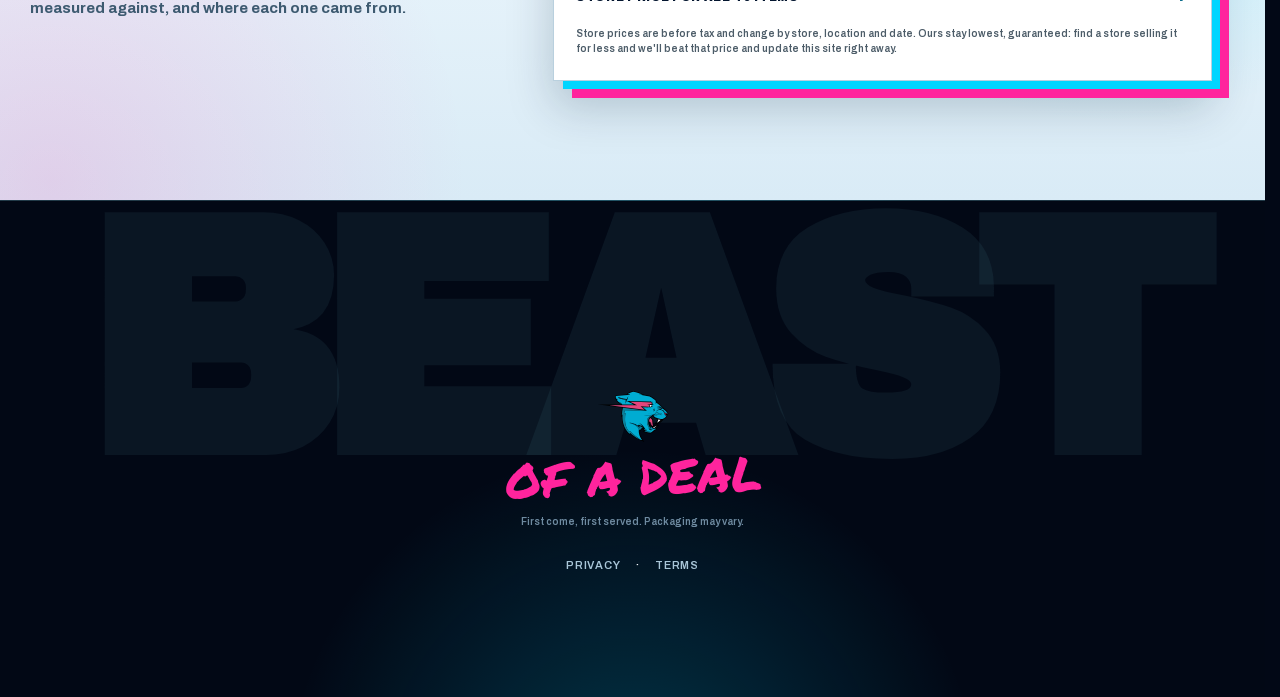
==== commit d50d5379: "ssf" ====
--- a/index.html
+++ b/index.html
@@ -27,24 +27,27 @@
   <meta property="og:locale" content="en_US">
   <meta property="og:title" content="Household Supplies">
   <meta property="og:description" content="Household supplies in stock now. Two medium bottles $5, big sizes $8 each, and paper goods or softener any two $7. Free pickup or delivery from $5.">
-  <!-- NO SHARE IMAGE, DELIBERATELY. Owner, 2026-09-17: the rendered card is
-       not wanted for now, so every og:image / twitter:image tag was removed
-       rather than left pointing at a file. Leaving them was the actual bug in
-       the previous version: they named assets/social-thumbnail.jpg, which was
-       never committed, so beast.deal served a 404 and Facebook rendered a grey
-       box. A missing tag gives a clean text-only card; a broken tag gives that
-       box. With no image, twitter:card must be `summary`, not
-       `summary_large_image` — the large card has nothing to enlarge.
-       TO RESTORE: put back og:image, og:image:secure_url, og:image:alt,
-       og:image:width (1200), og:image:height (630) and twitter:image with
-       ABSOLUTE https://beast.deal/... URLs, set twitter:card back to
-       summary_large_image, COMMIT the asset itself, and re-scrape the URL in
-       Facebook's Sharing Debugger — it caches the old answer. The matching
-       gate in scripts/check-integrity.mjs must be flipped back at the same
-       time. assets/social-thumbnail.jpg is still on disk, untracked, and
-       scripts/beast-render-print.py still regenerates it for the flyer. -->
+  <!-- SHARE IMAGE. Owner, 2026-09-18: the live card is the 2-for-$7 paper
+       card, assets/share-card-2-for-7.jpg. The 2-for-$5 card made the same day
+       is kept beside it (assets/share-card-2-for-5.jpg) to swap in later: change
+       the three URLs below and the alt text. Both are the owner's ChatGPT art
+       widened to 1200x630 with their own blurred background so nothing is
+       cropped. They are NOT social-thumbnail.jpg, which
+       scripts/beast-render-print.py regenerates for the flyer. The old grey-box
+       card failed because its asset was never committed: URLs must be absolute
+       and the file must ship. check-integrity.mjs gates both, and fails if a
+       card's deal changes while its image still shows the old price. After
+       deploying, re-scrape beast.deal in Facebook's Sharing Debugger; it caches
+       the old answer. -->
+  <meta property="og:image" content="https://beast.deal/assets/share-card-2-for-7.jpg">
+  <meta property="og:image:secure_url" content="https://beast.deal/assets/share-card-2-for-7.jpg">
+  <meta property="og:image:type" content="image/jpeg">
+  <meta property="og:image:width" content="1200">
+  <meta property="og:image:height" content="630">
+  <meta property="og:image:alt" content="Beast of a Deal: 2 for $7 on toilet paper and paper towels. Household supplies, cash in person, pickup or local delivery, www.beast.deal">
   <meta property="og:url" content="https://beast.deal/">
-  <meta name="twitter:card" content="summary">
+  <meta name="twitter:card" content="summary_large_image">
+  <meta name="twitter:image" content="https://beast.deal/assets/share-card-2-for-7.jpg">
   <meta name="twitter:title" content="Household Supplies">
   <meta name="twitter:description" content="Any two medium bottles $5, big sizes $8 each, and paper goods or softener any two $7. Free pickup or local delivery from $5.">
   <title>Beast Stock-Up — household supplies in stock now</title>
